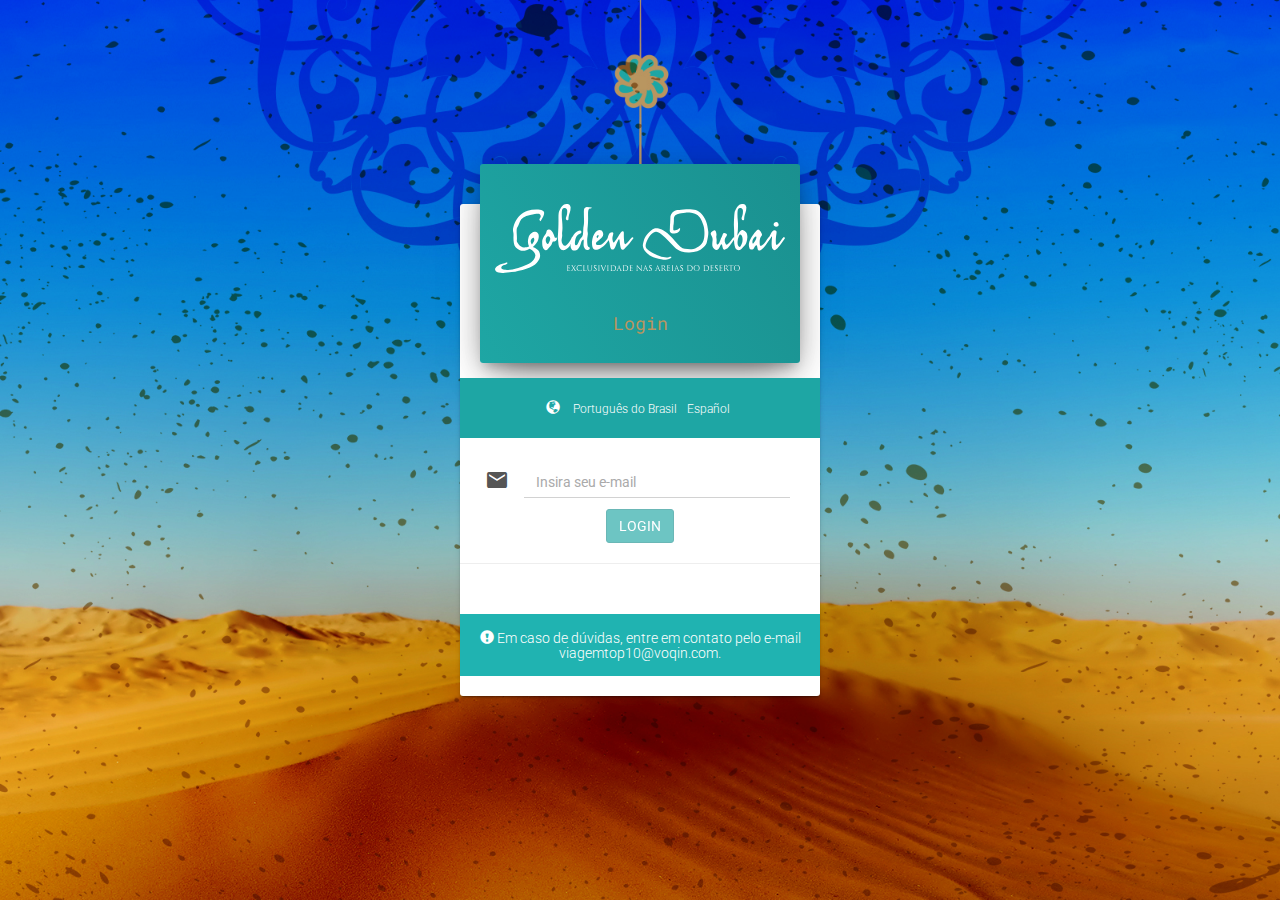
==== index.html @ 21d8f694 "Upload" ====
<!doctype html> <html ng-app="marcelinhaApp"> <head> <meta charset="utf-8"> <title ng-bind="appTitle"></title> <meta name="description" content=""> <meta name="viewport" content="width=device-width,initial-scale=1,shrink-to-fit=no"> <!-- Place favicon.ico and apple-touch-icon.png in the root directory --> <link rel="stylesheet" href="styles/vendor.151a0907.css"> <link rel="stylesheet" href="styles/main.64510a14.css"> </head> <body> <!--[if lte IE 8]>
      <p class="browsehappy">You are using an <strong>outdated</strong> browser. Please <a href="http://browsehappy.com/">upgrade your browser</a> to improve your experience.</p>
    <![endif]--> <ui-view></ui-view> <!-- Google Analytics: change UA-XXXXX-X to be your site's ID --> <script>!function (A, n, g, u, l, a, r) {
    A.GoogleAnalyticsObject = l, A[l] = A[l] || function () {
      (A[l].q = A[l].q || []).push(arguments)
    }, A[l].l = +new Date, a = n.createElement(g),
      r = n.getElementsByTagName(g)[0], a.src = u, r.parentNode.insertBefore(a, r)
    }(window, document, 'script', 'https://www.google-analytics.com/analytics.js', 'ga');

    ga('create', 'UA-XXXXX-X');
    ga('send', 'pageview');</script> <script src="scripts/vendor.73e0d579.js"></script> <script src="scripts/scripts.031e045a.js"></script> <!-- <script>
    if (location.hostname === "localhost" || location.hostname === "127.0.0.1") {
      alert('asdasd')
      document.write('<script src="https://' + (location.host || 'localhost').split(':')[0] + ':9000/livereload.js"></' + 'script>')
    }
  
  </script> --> </body> </html>
---- styles/vendor.151a0907.css ----
.sk-double-bounce,.sk-rotating-plane{width:40px;height:40px;margin:40px auto}@font-face{font-family:'Glyphicons Halflings';src:url(../fonts/glyphicons-halflings-regular.eot);src:url(../fonts/glyphicons-halflings-regular.eot?#iefix) format('embedded-opentype'),url(../fonts/glyphicons-halflings-regular.woff2) format('woff2'),url(../fonts/glyphicons-halflings-regular.woff) format('woff'),url(../fonts/glyphicons-halflings-regular.ttf) format('truetype'),url(../fonts/glyphicons-halflings-regular.svg#glyphicons_halflingsregular) format('svg')}.glyphicon{position:relative;top:1px;display:inline-block;font-family:'Glyphicons Halflings';font-style:normal;font-weight:400;line-height:1;-webkit-font-smoothing:antialiased;-moz-osx-font-smoothing:grayscale}.glyphicon-asterisk:before{content:"\002a"}.glyphicon-plus:before{content:"\002b"}.glyphicon-eur:before,.glyphicon-euro:before{content:"\20ac"}.glyphicon-minus:before{content:"\2212"}.glyphicon-cloud:before{content:"\2601"}.glyphicon-envelope:before{content:"\2709"}.glyphicon-pencil:before{content:"\270f"}.glyphicon-glass:before{content:"\e001"}.glyphicon-music:before{content:"\e002"}.glyphicon-search:before{content:"\e003"}.glyphicon-heart:before{content:"\e005"}.glyphicon-star:before{content:"\e006"}.glyphicon-star-empty:before{content:"\e007"}.glyphicon-user:before{content:"\e008"}.glyphicon-film:before{content:"\e009"}.glyphicon-th-large:before{content:"\e010"}.glyphicon-th:before{content:"\e011"}.glyphicon-th-list:before{content:"\e012"}.glyphicon-ok:before{content:"\e013"}.glyphicon-remove:before{content:"\e014"}.glyphicon-zoom-in:before{content:"\e015"}.glyphicon-zoom-out:before{content:"\e016"}.glyphicon-off:before{content:"\e017"}.glyphicon-signal:before{content:"\e018"}.glyphicon-cog:before{content:"\e019"}.glyphicon-trash:before{content:"\e020"}.glyphicon-home:before{content:"\e021"}.glyphicon-file:before{content:"\e022"}.glyphicon-time:before{content:"\e023"}.glyphicon-road:before{content:"\e024"}.glyphicon-download-alt:before{content:"\e025"}.glyphicon-download:before{content:"\e026"}.glyphicon-upload:before{content:"\e027"}.glyphicon-inbox:before{content:"\e028"}.glyphicon-play-circle:before{content:"\e029"}.glyphicon-repeat:before{content:"\e030"}.glyphicon-refresh:before{content:"\e031"}.glyphicon-list-alt:before{content:"\e032"}.glyphicon-lock:before{content:"\e033"}.glyphicon-flag:before{content:"\e034"}.glyphicon-headphones:before{content:"\e035"}.glyphicon-volume-off:before{content:"\e036"}.glyphicon-volume-down:before{content:"\e037"}.glyphicon-volume-up:before{content:"\e038"}.glyphicon-qrcode:before{content:"\e039"}.glyphicon-barcode:before{content:"\e040"}.glyphicon-tag:before{content:"\e041"}.glyphicon-tags:before{content:"\e042"}.glyphicon-book:before{content:"\e043"}.glyphicon-bookmark:before{content:"\e044"}.glyphicon-print:before{content:"\e045"}.glyphicon-camera:before{content:"\e046"}.glyphicon-font:before{content:"\e047"}.glyphicon-bold:before{content:"\e048"}.glyphicon-italic:before{content:"\e049"}.glyphicon-text-height:before{content:"\e050"}.glyphicon-text-width:before{content:"\e051"}.glyphicon-align-left:before{content:"\e052"}.glyphicon-align-center:before{content:"\e053"}.glyphicon-align-right:before{content:"\e054"}.glyphicon-align-justify:before{content:"\e055"}.glyphicon-list:before{content:"\e056"}.glyphicon-indent-left:before{content:"\e057"}.glyphicon-indent-right:before{content:"\e058"}.glyphicon-facetime-video:before{content:"\e059"}.glyphicon-picture:before{content:"\e060"}.glyphicon-map-marker:before{content:"\e062"}.glyphicon-adjust:before{content:"\e063"}.glyphicon-tint:before{content:"\e064"}.glyphicon-edit:before{content:"\e065"}.glyphicon-share:before{content:"\e066"}.glyphicon-check:before{content:"\e067"}.glyphicon-move:before{content:"\e068"}.glyphicon-step-backward:before{content:"\e069"}.glyphicon-fast-backward:before{content:"\e070"}.glyphicon-backward:before{content:"\e071"}.glyphicon-play:before{content:"\e072"}.glyphicon-pause:before{content:"\e073"}.glyphicon-stop:before{content:"\e074"}.glyphicon-forward:before{content:"\e075"}.glyphicon-fast-forward:before{content:"\e076"}.glyphicon-step-forward:before{content:"\e077"}.glyphicon-eject:before{content:"\e078"}.glyphicon-chevron-left:before{content:"\e079"}.glyphicon-chevron-right:before{content:"\e080"}.glyphicon-plus-sign:before{content:"\e081"}.glyphicon-minus-sign:before{content:"\e082"}.glyphicon-remove-sign:before{content:"\e083"}.glyphicon-ok-sign:before{content:"\e084"}.glyphicon-question-sign:before{content:"\e085"}.glyphicon-info-sign:before{content:"\e086"}.glyphicon-screenshot:before{content:"\e087"}.glyphicon-remove-circle:before{content:"\e088"}.glyphicon-ok-circle:before{content:"\e089"}.glyphicon-ban-circle:before{content:"\e090"}.glyphicon-arrow-left:before{content:"\e091"}.glyphicon-arrow-right:before{content:"\e092"}.glyphicon-arrow-up:before{content:"\e093"}.glyphicon-arrow-down:before{content:"\e094"}.glyphicon-share-alt:before{content:"\e095"}.glyphicon-resize-full:before{content:"\e096"}.glyphicon-resize-small:before{content:"\e097"}.glyphicon-exclamation-sign:before{content:"\e101"}.glyphicon-gift:before{content:"\e102"}.glyphicon-leaf:before{content:"\e103"}.glyphicon-fire:before{content:"\e104"}.glyphicon-eye-open:before{content:"\e105"}.glyphicon-eye-close:before{content:"\e106"}.glyphicon-warning-sign:before{content:"\e107"}.glyphicon-plane:before{content:"\e108"}.glyphicon-calendar:before{content:"\e109"}.glyphicon-random:before{content:"\e110"}.glyphicon-comment:before{content:"\e111"}.glyphicon-magnet:before{content:"\e112"}.glyphicon-chevron-up:before{content:"\e113"}.glyphicon-chevron-down:before{content:"\e114"}.glyphicon-retweet:before{content:"\e115"}.glyphicon-shopping-cart:before{content:"\e116"}.glyphicon-folder-close:before{content:"\e117"}.glyphicon-folder-open:before{content:"\e118"}.glyphicon-resize-vertical:before{content:"\e119"}.glyphicon-resize-horizontal:before{content:"\e120"}.glyphicon-hdd:before{content:"\e121"}.glyphicon-bullhorn:before{content:"\e122"}.glyphicon-bell:before{content:"\e123"}.glyphicon-certificate:before{content:"\e124"}.glyphicon-thumbs-up:before{content:"\e125"}.glyphicon-thumbs-down:before{content:"\e126"}.glyphicon-hand-right:before{content:"\e127"}.glyphicon-hand-left:before{content:"\e128"}.glyphicon-hand-up:before{content:"\e129"}.glyphicon-hand-down:before{content:"\e130"}.glyphicon-circle-arrow-right:before{content:"\e131"}.glyphicon-circle-arrow-left:before{content:"\e132"}.glyphicon-circle-arrow-up:before{content:"\e133"}.glyphicon-circle-arrow-down:before{content:"\e134"}.glyphicon-globe:before{content:"\e135"}.glyphicon-wrench:before{content:"\e136"}.glyphicon-tasks:before{content:"\e137"}.glyphicon-filter:before{content:"\e138"}.glyphicon-briefcase:before{content:"\e139"}.glyphicon-fullscreen:before{content:"\e140"}.glyphicon-dashboard:before{content:"\e141"}.glyphicon-paperclip:before{content:"\e142"}.glyphicon-heart-empty:before{content:"\e143"}.glyphicon-link:before{content:"\e144"}.glyphicon-phone:before{content:"\e145"}.glyphicon-pushpin:before{content:"\e146"}.glyphicon-usd:before{content:"\e148"}.glyphicon-gbp:before{content:"\e149"}.glyphicon-sort:before{content:"\e150"}.glyphicon-sort-by-alphabet:before{content:"\e151"}.glyphicon-sort-by-alphabet-alt:before{content:"\e152"}.glyphicon-sort-by-order:before{content:"\e153"}.glyphicon-sort-by-order-alt:before{content:"\e154"}.glyphicon-sort-by-attributes:before{content:"\e155"}.glyphicon-sort-by-attributes-alt:before{content:"\e156"}.glyphicon-unchecked:before{content:"\e157"}.glyphicon-expand:before{content:"\e158"}.glyphicon-collapse-down:before{content:"\e159"}.glyphicon-collapse-up:before{content:"\e160"}.glyphicon-log-in:before{content:"\e161"}.glyphicon-flash:before{content:"\e162"}.glyphicon-log-out:before{content:"\e163"}.glyphicon-new-window:before{content:"\e164"}.glyphicon-record:before{content:"\e165"}.glyphicon-save:before{content:"\e166"}.glyphicon-open:before{content:"\e167"}.glyphicon-saved:before{content:"\e168"}.glyphicon-import:before{content:"\e169"}.glyphicon-export:before{content:"\e170"}.glyphicon-send:before{content:"\e171"}.glyphicon-floppy-disk:before{content:"\e172"}.glyphicon-floppy-saved:before{content:"\e173"}.glyphicon-floppy-remove:before{content:"\e174"}.glyphicon-floppy-save:before{content:"\e175"}.glyphicon-floppy-open:before{content:"\e176"}.glyphicon-credit-card:before{content:"\e177"}.glyphicon-transfer:before{content:"\e178"}.glyphicon-cutlery:before{content:"\e179"}.glyphicon-header:before{content:"\e180"}.glyphicon-compressed:before{content:"\e181"}.glyphicon-earphone:before{content:"\e182"}.glyphicon-phone-alt:before{content:"\e183"}.glyphicon-tower:before{content:"\e184"}.glyphicon-stats:before{content:"\e185"}.glyphicon-sd-video:before{content:"\e186"}.glyphicon-hd-video:before{content:"\e187"}.glyphicon-subtitles:before{content:"\e188"}.glyphicon-sound-stereo:before{content:"\e189"}.glyphicon-sound-dolby:before{content:"\e190"}.glyphicon-sound-5-1:before{content:"\e191"}.glyphicon-sound-6-1:before{content:"\e192"}.glyphicon-sound-7-1:before{content:"\e193"}.glyphicon-copyright-mark:before{content:"\e194"}.glyphicon-registration-mark:before{content:"\e195"}.glyphicon-cloud-download:before{content:"\e197"}.glyphicon-cloud-upload:before{content:"\e198"}.glyphicon-tree-conifer:before{content:"\e199"}.glyphicon-tree-deciduous:before{content:"\e200"}.glyphicon-cd:before{content:"\e201"}.glyphicon-save-file:before{content:"\e202"}.glyphicon-open-file:before{content:"\e203"}.glyphicon-level-up:before{content:"\e204"}.glyphicon-copy:before{content:"\e205"}.glyphicon-paste:before{content:"\e206"}.glyphicon-alert:before{content:"\e209"}.glyphicon-equalizer:before{content:"\e210"}.glyphicon-king:before{content:"\e211"}.glyphicon-queen:before{content:"\e212"}.glyphicon-pawn:before{content:"\e213"}.glyphicon-bishop:before{content:"\e214"}.glyphicon-knight:before{content:"\e215"}.glyphicon-baby-formula:before{content:"\e216"}.glyphicon-tent:before{content:"\26fa"}.glyphicon-blackboard:before{content:"\e218"}.glyphicon-bed:before{content:"\e219"}.glyphicon-apple:before{content:"\f8ff"}.glyphicon-erase:before{content:"\e221"}.glyphicon-hourglass:before{content:"\231b"}.glyphicon-lamp:before{content:"\e223"}.glyphicon-duplicate:before{content:"\e224"}.glyphicon-piggy-bank:before{content:"\e225"}.glyphicon-scissors:before{content:"\e226"}.glyphicon-bitcoin:before,.glyphicon-btc:before,.glyphicon-xbt:before{content:"\e227"}.glyphicon-jpy:before,.glyphicon-yen:before{content:"\00a5"}.glyphicon-rub:before,.glyphicon-ruble:before{content:"\20bd"}.glyphicon-scale:before{content:"\e230"}.glyphicon-ice-lolly:before{content:"\e231"}.glyphicon-ice-lolly-tasted:before{content:"\e232"}.glyphicon-education:before{content:"\e233"}.glyphicon-option-horizontal:before{content:"\e234"}.glyphicon-option-vertical:before{content:"\e235"}.glyphicon-menu-hamburger:before{content:"\e236"}.glyphicon-modal-window:before{content:"\e237"}.glyphicon-oil:before{content:"\e238"}.glyphicon-grain:before{content:"\e239"}.glyphicon-sunglasses:before{content:"\e240"}.glyphicon-text-size:before{content:"\e241"}.glyphicon-text-color:before{content:"\e242"}.glyphicon-text-background:before{content:"\e243"}.glyphicon-object-align-top:before{content:"\e244"}.glyphicon-object-align-bottom:before{content:"\e245"}.glyphicon-object-align-horizontal:before{content:"\e246"}.glyphicon-object-align-left:before{content:"\e247"}.glyphicon-object-align-vertical:before{content:"\e248"}.glyphicon-object-align-right:before{content:"\e249"}.glyphicon-triangle-right:before{content:"\e250"}.glyphicon-triangle-left:before{content:"\e251"}.glyphicon-triangle-bottom:before{content:"\e252"}.glyphicon-triangle-top:before{content:"\e253"}.glyphicon-console:before{content:"\e254"}.glyphicon-superscript:before{content:"\e255"}.glyphicon-subscript:before{content:"\e256"}.glyphicon-menu-left:before{content:"\e257"}.glyphicon-menu-right:before{content:"\e258"}.glyphicon-menu-down:before{content:"\e259"}.glyphicon-menu-up:before{content:"\e260"}.sk-rotating-plane{background-color:#333;-webkit-animation:sk-rotatePlane 1.2s infinite ease-in-out;animation:sk-rotatePlane 1.2s infinite ease-in-out}@-webkit-keyframes sk-rotatePlane{0%{-webkit-transform:perspective(120px) rotateX(0) rotateY(0);transform:perspective(120px) rotateX(0) rotateY(0)}50%{-webkit-transform:perspective(120px) rotateX(-180.1deg) rotateY(0);transform:perspective(120px) rotateX(-180.1deg) rotateY(0)}100%{-webkit-transform:perspective(120px) rotateX(-180deg) rotateY(-179.9deg);transform:perspective(120px) rotateX(-180deg) rotateY(-179.9deg)}}@keyframes sk-rotatePlane{0%{-webkit-transform:perspective(120px) rotateX(0) rotateY(0);transform:perspective(120px) rotateX(0) rotateY(0)}50%{-webkit-transform:perspective(120px) rotateX(-180.1deg) rotateY(0);transform:perspective(120px) rotateX(-180.1deg) rotateY(0)}100%{-webkit-transform:perspective(120px) rotateX(-180deg) rotateY(-179.9deg);transform:perspective(120px) rotateX(-180deg) rotateY(-179.9deg)}}.sk-double-bounce{position:relative}.sk-double-bounce .sk-child{width:100%;height:100%;border-radius:50%;background-color:#333;opacity:.6;position:absolute;top:0;left:0;-webkit-animation:sk-doubleBounce 2s infinite ease-in-out;animation:sk-doubleBounce 2s infinite ease-in-out}.sk-chasing-dots .sk-child,.sk-spinner-pulse,.sk-three-bounce .sk-child{background-color:#333;border-radius:100%}.sk-double-bounce .sk-double-bounce2{-webkit-animation-delay:-1s;animation-delay:-1s}@-webkit-keyframes sk-doubleBounce{0%,100%{-webkit-transform:scale(0);transform:scale(0)}50%{-webkit-transform:scale(1);transform:scale(1)}}@keyframes sk-doubleBounce{0%,100%{-webkit-transform:scale(0);transform:scale(0)}50%{-webkit-transform:scale(1);transform:scale(1)}}.sk-wave{margin:40px auto;width:50px;height:40px;text-align:center;font-size:10px}.sk-wave .sk-rect{background-color:#333;height:100%;width:6px;display:inline-block;-webkit-animation:sk-waveStretchDelay 1.2s infinite ease-in-out;animation:sk-waveStretchDelay 1.2s infinite ease-in-out}.sk-wave .sk-rect1{-webkit-animation-delay:-1.2s;animation-delay:-1.2s}.sk-wave .sk-rect2{-webkit-animation-delay:-1.1s;animation-delay:-1.1s}.sk-wave .sk-rect3{-webkit-animation-delay:-1s;animation-delay:-1s}.sk-wave .sk-rect4{-webkit-animation-delay:-.9s;animation-delay:-.9s}.sk-wave .sk-rect5{-webkit-animation-delay:-.8s;animation-delay:-.8s}@-webkit-keyframes sk-waveStretchDelay{0%,100%,40%{-webkit-transform:scaleY(.4);transform:scaleY(.4)}20%{-webkit-transform:scaleY(1);transform:scaleY(1)}}@keyframes sk-waveStretchDelay{0%,100%,40%{-webkit-transform:scaleY(.4);transform:scaleY(.4)}20%{-webkit-transform:scaleY(1);transform:scaleY(1)}}.sk-wandering-cubes{margin:40px auto;width:40px;height:40px;position:relative}.sk-wandering-cubes .sk-cube{background-color:#333;width:10px;height:10px;position:absolute;top:0;left:0;-webkit-animation:sk-wanderingCube 1.8s ease-in-out -1.8s infinite both;animation:sk-wanderingCube 1.8s ease-in-out -1.8s infinite both}.sk-chasing-dots,.sk-spinner-pulse{width:40px;height:40px;margin:40px auto}.sk-wandering-cubes .sk-cube2{-webkit-animation-delay:-.9s;animation-delay:-.9s}@-webkit-keyframes sk-wanderingCube{0%{-webkit-transform:rotate(0);transform:rotate(0)}25%{-webkit-transform:translateX(30px) rotate(-90deg) scale(.5);transform:translateX(30px) rotate(-90deg) scale(.5)}50%{-webkit-transform:translateX(30px) translateY(30px) rotate(-179deg);transform:translateX(30px) translateY(30px) rotate(-179deg)}50.1%{-webkit-transform:translateX(30px) translateY(30px) rotate(-180deg);transform:translateX(30px) translateY(30px) rotate(-180deg)}75%{-webkit-transform:translateX(0) translateY(30px) rotate(-270deg) scale(.5);transform:translateX(0) translateY(30px) rotate(-270deg) scale(.5)}100%{-webkit-transform:rotate(-360deg);transform:rotate(-360deg)}}@keyframes sk-wanderingCube{0%{-webkit-transform:rotate(0);transform:rotate(0)}25%{-webkit-transform:translateX(30px) rotate(-90deg) scale(.5);transform:translateX(30px) rotate(-90deg) scale(.5)}50%{-webkit-transform:translateX(30px) translateY(30px) rotate(-179deg);transform:translateX(30px) translateY(30px) rotate(-179deg)}50.1%{-webkit-transform:translateX(30px) translateY(30px) rotate(-180deg);transform:translateX(30px) translateY(30px) rotate(-180deg)}75%{-webkit-transform:translateX(0) translateY(30px) rotate(-270deg) scale(.5);transform:translateX(0) translateY(30px) rotate(-270deg) scale(.5)}100%{-webkit-transform:rotate(-360deg);transform:rotate(-360deg)}}.sk-spinner-pulse{-webkit-animation:sk-pulseScaleOut 1s infinite ease-in-out;animation:sk-pulseScaleOut 1s infinite ease-in-out}@-webkit-keyframes sk-pulseScaleOut{0%{-webkit-transform:scale(0);transform:scale(0)}100%{-webkit-transform:scale(1);transform:scale(1);opacity:0}}@keyframes sk-pulseScaleOut{0%{-webkit-transform:scale(0);transform:scale(0)}100%{-webkit-transform:scale(1);transform:scale(1);opacity:0}}.sk-chasing-dots{position:relative;text-align:center;-webkit-animation:sk-chasingDotsRotate 2s infinite linear;animation:sk-chasingDotsRotate 2s infinite linear}.sk-chasing-dots .sk-child{width:60%;height:60%;display:inline-block;position:absolute;top:0;-webkit-animation:sk-chasingDotsBounce 2s infinite ease-in-out;animation:sk-chasingDotsBounce 2s infinite ease-in-out}.sk-chasing-dots .sk-dot2{top:auto;bottom:0;-webkit-animation-delay:-1s;animation-delay:-1s}@-webkit-keyframes sk-chasingDotsRotate{100%{-webkit-transform:rotate(360deg);transform:rotate(360deg)}}@keyframes sk-chasingDotsRotate{100%{-webkit-transform:rotate(360deg);transform:rotate(360deg)}}@-webkit-keyframes sk-chasingDotsBounce{0%,100%{-webkit-transform:scale(0);transform:scale(0)}50%{-webkit-transform:scale(1);transform:scale(1)}}@keyframes sk-chasingDotsBounce{0%,100%{-webkit-transform:scale(0);transform:scale(0)}50%{-webkit-transform:scale(1);transform:scale(1)}}.sk-three-bounce{margin:40px auto;width:80px;text-align:center}.sk-three-bounce .sk-child{width:20px;height:20px;display:inline-block;-webkit-animation:sk-three-bounce 1.4s ease-in-out 0s infinite both;animation:sk-three-bounce 1.4s ease-in-out 0s infinite both}.sk-circle .sk-child:before,.sk-fading-circle .sk-circle:before{display:block;border-radius:100%;content:'';background-color:#333}.sk-three-bounce .sk-bounce1{-webkit-animation-delay:-.32s;animation-delay:-.32s}.sk-three-bounce .sk-bounce2{-webkit-animation-delay:-.16s;animation-delay:-.16s}@-webkit-keyframes sk-three-bounce{0%,100%,80%{-webkit-transform:scale(0);transform:scale(0)}40%{-webkit-transform:scale(1);transform:scale(1)}}@keyframes sk-three-bounce{0%,100%,80%{-webkit-transform:scale(0);transform:scale(0)}40%{-webkit-transform:scale(1);transform:scale(1)}}.sk-circle{margin:40px auto;width:40px;height:40px;position:relative}.sk-circle .sk-child{width:100%;height:100%;position:absolute;left:0;top:0}.sk-circle .sk-child:before{margin:0 auto;width:15%;height:15%;-webkit-animation:sk-circleBounceDelay 1.2s infinite ease-in-out both;animation:sk-circleBounceDelay 1.2s infinite ease-in-out both}.sk-circle .sk-circle2{-webkit-transform:rotate(30deg);-ms-transform:rotate(30deg);transform:rotate(30deg)}.sk-circle .sk-circle3{-webkit-transform:rotate(60deg);-ms-transform:rotate(60deg);transform:rotate(60deg)}.sk-circle .sk-circle4{-webkit-transform:rotate(90deg);-ms-transform:rotate(90deg);transform:rotate(90deg)}.sk-circle .sk-circle5{-webkit-transform:rotate(120deg);-ms-transform:rotate(120deg);transform:rotate(120deg)}.sk-circle .sk-circle6{-webkit-transform:rotate(150deg);-ms-transform:rotate(150deg);transform:rotate(150deg)}.sk-circle .sk-circle7{-webkit-transform:rotate(180deg);-ms-transform:rotate(180deg);transform:rotate(180deg)}.sk-circle .sk-circle8{-webkit-transform:rotate(210deg);-ms-transform:rotate(210deg);transform:rotate(210deg)}.sk-circle .sk-circle9{-webkit-transform:rotate(240deg);-ms-transform:rotate(240deg);transform:rotate(240deg)}.sk-circle .sk-circle10{-webkit-transform:rotate(270deg);-ms-transform:rotate(270deg);transform:rotate(270deg)}.sk-circle .sk-circle11{-webkit-transform:rotate(300deg);-ms-transform:rotate(300deg);transform:rotate(300deg)}.sk-circle .sk-circle12{-webkit-transform:rotate(330deg);-ms-transform:rotate(330deg);transform:rotate(330deg)}.sk-circle .sk-circle2:before{-webkit-animation-delay:-1.1s;animation-delay:-1.1s}.sk-circle .sk-circle3:before{-webkit-animation-delay:-1s;animation-delay:-1s}.sk-circle .sk-circle4:before{-webkit-animation-delay:-.9s;animation-delay:-.9s}.sk-circle .sk-circle5:before{-webkit-animation-delay:-.8s;animation-delay:-.8s}.sk-circle .sk-circle6:before{-webkit-animation-delay:-.7s;animation-delay:-.7s}.sk-circle .sk-circle7:before{-webkit-animation-delay:-.6s;animation-delay:-.6s}.sk-circle .sk-circle8:before{-webkit-animation-delay:-.5s;animation-delay:-.5s}.sk-circle .sk-circle9:before{-webkit-animation-delay:-.4s;animation-delay:-.4s}.sk-circle .sk-circle10:before{-webkit-animation-delay:-.3s;animation-delay:-.3s}.sk-circle .sk-circle11:before{-webkit-animation-delay:-.2s;animation-delay:-.2s}.sk-circle .sk-circle12:before{-webkit-animation-delay:-.1s;animation-delay:-.1s}@-webkit-keyframes sk-circleBounceDelay{0%,100%,80%{-webkit-transform:scale(0);transform:scale(0)}40%{-webkit-transform:scale(1);transform:scale(1)}}@keyframes sk-circleBounceDelay{0%,100%,80%{-webkit-transform:scale(0);transform:scale(0)}40%{-webkit-transform:scale(1);transform:scale(1)}}.sk-cube-grid{width:40px;height:40px;margin:40px auto}.sk-cube-grid .sk-cube{width:33.33%;height:33.33%;background-color:#333;float:left;-webkit-animation:sk-cubeGridScaleDelay 1.3s infinite ease-in-out;animation:sk-cubeGridScaleDelay 1.3s infinite ease-in-out}.sk-cube-grid .sk-cube1{-webkit-animation-delay:.2s;animation-delay:.2s}.sk-cube-grid .sk-cube2{-webkit-animation-delay:.3s;animation-delay:.3s}.sk-cube-grid .sk-cube3{-webkit-animation-delay:.4s;animation-delay:.4s}.sk-cube-grid .sk-cube4{-webkit-animation-delay:.1s;animation-delay:.1s}.sk-cube-grid .sk-cube5{-webkit-animation-delay:.2s;animation-delay:.2s}.sk-cube-grid .sk-cube6{-webkit-animation-delay:.3s;animation-delay:.3s}.sk-cube-grid .sk-cube7{-webkit-animation-delay:0ms;animation-delay:0ms}.sk-cube-grid .sk-cube8{-webkit-animation-delay:.1s;animation-delay:.1s}.sk-cube-grid .sk-cube9{-webkit-animation-delay:.2s;animation-delay:.2s}@-webkit-keyframes sk-cubeGridScaleDelay{0%,100%,70%{-webkit-transform:scale3D(1,1,1);transform:scale3D(1,1,1)}35%{-webkit-transform:scale3D(0,0,1);transform:scale3D(0,0,1)}}@keyframes sk-cubeGridScaleDelay{0%,100%,70%{-webkit-transform:scale3D(1,1,1);transform:scale3D(1,1,1)}35%{-webkit-transform:scale3D(0,0,1);transform:scale3D(0,0,1)}}.sk-fading-circle{margin:40px auto;width:40px;height:40px;position:relative}.sk-fading-circle .sk-circle{width:100%;height:100%;position:absolute;left:0;top:0}.sk-fading-circle .sk-circle:before{margin:0 auto;width:15%;height:15%;-webkit-animation:sk-circleFadeDelay 1.2s infinite ease-in-out both;animation:sk-circleFadeDelay 1.2s infinite ease-in-out both}.sk-fading-circle .sk-circle2{-webkit-transform:rotate(30deg);-ms-transform:rotate(30deg);transform:rotate(30deg)}.sk-fading-circle .sk-circle3{-webkit-transform:rotate(60deg);-ms-transform:rotate(60deg);transform:rotate(60deg)}.sk-fading-circle .sk-circle4{-webkit-transform:rotate(90deg);-ms-transform:rotate(90deg);transform:rotate(90deg)}.sk-fading-circle .sk-circle5{-webkit-transform:rotate(120deg);-ms-transform:rotate(120deg);transform:rotate(120deg)}.sk-fading-circle .sk-circle6{-webkit-transform:rotate(150deg);-ms-transform:rotate(150deg);transform:rotate(150deg)}.sk-fading-circle .sk-circle7{-webkit-transform:rotate(180deg);-ms-transform:rotate(180deg);transform:rotate(180deg)}.sk-fading-circle .sk-circle8{-webkit-transform:rotate(210deg);-ms-transform:rotate(210deg);transform:rotate(210deg)}.sk-fading-circle .sk-circle9{-webkit-transform:rotate(240deg);-ms-transform:rotate(240deg);transform:rotate(240deg)}.sk-fading-circle .sk-circle10{-webkit-transform:rotate(270deg);-ms-transform:rotate(270deg);transform:rotate(270deg)}.sk-fading-circle .sk-circle11{-webkit-transform:rotate(300deg);-ms-transform:rotate(300deg);transform:rotate(300deg)}.sk-fading-circle .sk-circle12{-webkit-transform:rotate(330deg);-ms-transform:rotate(330deg);transform:rotate(330deg)}.sk-fading-circle .sk-circle2:before{-webkit-animation-delay:-1.1s;animation-delay:-1.1s}.sk-fading-circle .sk-circle3:before{-webkit-animation-delay:-1s;animation-delay:-1s}.sk-fading-circle .sk-circle4:before{-webkit-animation-delay:-.9s;animation-delay:-.9s}.sk-fading-circle .sk-circle5:before{-webkit-animation-delay:-.8s;animation-delay:-.8s}.sk-fading-circle .sk-circle6:before{-webkit-animation-delay:-.7s;animation-delay:-.7s}.sk-fading-circle .sk-circle7:before{-webkit-animation-delay:-.6s;animation-delay:-.6s}.sk-fading-circle .sk-circle8:before{-webkit-animation-delay:-.5s;animation-delay:-.5s}.sk-fading-circle .sk-circle9:before{-webkit-animation-delay:-.4s;animation-delay:-.4s}.sk-fading-circle .sk-circle10:before{-webkit-animation-delay:-.3s;animation-delay:-.3s}.sk-fading-circle .sk-circle11:before{-webkit-animation-delay:-.2s;animation-delay:-.2s}.sk-fading-circle .sk-circle12:before{-webkit-animation-delay:-.1s;animation-delay:-.1s}@-webkit-keyframes sk-circleFadeDelay{0%,100%,39%{opacity:0}40%{opacity:1}}@keyframes sk-circleFadeDelay{0%,100%,39%{opacity:0}40%{opacity:1}}.sk-folding-cube{margin:40px auto;width:40px;height:40px;position:relative;-webkit-transform:rotateZ(45deg);transform:rotateZ(45deg)}.sk-folding-cube .sk-cube{float:left;width:50%;height:50%;position:relative;-webkit-transform:scale(1.1);-ms-transform:scale(1.1);transform:scale(1.1)}.sk-folding-cube .sk-cube:before{content:'';position:absolute;top:0;left:0;width:100%;height:100%;background-color:#333;-webkit-animation:sk-foldCubeAngle 2.4s infinite linear both;animation:sk-foldCubeAngle 2.4s infinite linear both;-webkit-transform-origin:100% 100%;-ms-transform-origin:100% 100%;transform-origin:100% 100%}.sk-folding-cube .sk-cube2{-webkit-transform:scale(1.1) rotateZ(90deg);transform:scale(1.1) rotateZ(90deg)}.sk-folding-cube .sk-cube3{-webkit-transform:scale(1.1) rotateZ(180deg);transform:scale(1.1) rotateZ(180deg)}.sk-folding-cube .sk-cube4{-webkit-transform:scale(1.1) rotateZ(270deg);transform:scale(1.1) rotateZ(270deg)}.sk-folding-cube .sk-cube2:before{-webkit-animation-delay:.3s;animation-delay:.3s}.sk-folding-cube .sk-cube3:before{-webkit-animation-delay:.6s;animation-delay:.6s}.sk-folding-cube .sk-cube4:before{-webkit-animation-delay:.9s;animation-delay:.9s}@-webkit-keyframes sk-foldCubeAngle{0%,10%{-webkit-transform:perspective(140px) rotateX(-180deg);transform:perspective(140px) rotateX(-180deg);opacity:0}25%,75%{-webkit-transform:perspective(140px) rotateX(0);transform:perspective(140px) rotateX(0);opacity:1}100%,90%{-webkit-transform:perspective(140px) rotateY(180deg);transform:perspective(140px) rotateY(180deg);opacity:0}}@keyframes sk-foldCubeAngle{0%,10%{-webkit-transform:perspective(140px) rotateX(-180deg);transform:perspective(140px) rotateX(-180deg);opacity:0}25%,75%{-webkit-transform:perspective(140px) rotateX(0);transform:perspective(140px) rotateX(0);opacity:1}100%,90%{-webkit-transform:perspective(140px) rotateY(180deg);transform:perspective(140px) rotateY(180deg);opacity:0}}/*! lightslider - v1.1.3 - 2015-04-14
* https://github.com/sachinchoolur/lightslider
* Copyright (c) 2015 Sachin N; Licensed MIT */.lSSlideWrapper,.lSSlideWrapper .lSFade{position:relative}.lSSlideWrapper .lSSlide,.lSSlideWrapper.usingCss .lSFade>*{-webkit-transition-timing-function:inherit!important;transition-timing-function:inherit!important;-webkit-transition-duration:inherit!important;transition-duration:inherit!important}.lSSlideOuter,.lSSlideOuter .lSPager.lSGallery{-khtml-user-select:none;-moz-user-select:none;-ms-user-select:none;-webkit-touch-callout:none;-webkit-user-select:none;user-select:none;overflow:hidden}.lSSlideOuter .lSPager.lSGallery:after,.lSSlideWrapper>.lightSlider:after{clear:both}.lightSlider:after,.lightSlider:before{content:" ";display:table}.lightSlider{overflow:hidden;margin:0}.lSSlideWrapper{max-width:100%;overflow:hidden}.lSSlideWrapper .lSSlide{-webkit-transform:translate(0,0);-ms-transform:translate(0,0);transform:translate(0,0);-webkit-transition:all 1s;-webkit-transition-property:-webkit-transform,height;-moz-transition-property:-moz-transform,height;transition-property:transform,height}.lSSlideWrapper .lSFade>*{position:absolute!important;top:0;left:0;z-index:9;margin-right:0;width:100%}.lSSlideWrapper.usingCss .lSFade>*{opacity:0;-webkit-transition-delay:0s;transition-delay:0s;-webkit-transition-property:opacity;transition-property:opacity}.lSSlideWrapper .lSFade>.active{z-index:10}.lSSlideWrapper.usingCss .lSFade>.active{opacity:1}.lSSlideOuter .lSPager.lSpg{margin:10px 0 0;padding:0;text-align:center}.lSSlideOuter .lSPager.lSpg>li{cursor:pointer;display:inline-block;padding:0 5px}.lSSlideOuter .lSPager.lSpg>li a{background-color:#222;border-radius:30px;display:inline-block;height:8px;overflow:hidden;text-indent:-999em;width:8px;position:relative;z-index:99;-webkit-transition:all .5s linear 0s;transition:all .5s linear 0s}.lSSlideOuter .lSPager.lSpg>li.active a,.lSSlideOuter .lSPager.lSpg>li:hover a{background-color:#428bca}.lSSlideOuter .media{opacity:.8}.lSSlideOuter .media.active{opacity:1}.lSSlideOuter .lSPager.lSGallery{list-style:none;padding-left:0;margin:0;transform:translate3d(0,0,0);-moz-transform:translate3d(0,0,0);-ms-transform:translate3d(0,0,0);-webkit-transform:translate3d(0,0,0);-o-transform:translate3d(0,0,0);-webkit-transition-property:-webkit-transform;-moz-transition-property:-moz-transform}.lSSlideOuter .lSPager.lSGallery li{overflow:hidden;-webkit-transition:border-radius .12s linear 0s .35s linear 0s;transition:border-radius .12s linear 0s .35s linear 0s}.lSSlideOuter .lSPager.lSGallery li.active,.lSSlideOuter .lSPager.lSGallery li:hover{border-radius:5px}.lSSlideOuter .lSPager.lSGallery img{display:block;height:auto;max-width:100%}.lSSlideOuter .lSPager.lSGallery:after,.lSSlideOuter .lSPager.lSGallery:before{content:" ";display:table}.lSAction>a{width:32px;display:block;top:50%;height:32px;background-image:url(../img/controls.png);cursor:pointer;position:absolute;z-index:99;margin-top:-16px;opacity:.5;-webkit-transition:opacity .35s linear 0s;transition:opacity .35s linear 0s}.lSAction>a:hover{opacity:1}.lSAction>.lSPrev{background-position:0 0;left:10px}.lSAction>.lSNext{background-position:-32px 0;right:10px}.lSAction>a.disabled{pointer-events:none}.cS-hidden{height:1px;opacity:0;filter:alpha(opacity=0);overflow:hidden}.lSSlideOuter.vertical{position:relative}.lSSlideOuter.vertical.noPager{padding-right:0!important}.lSSlideOuter.vertical .lSGallery{position:absolute!important;right:0;top:0}.lSSlideOuter.vertical .lightSlider>*{width:100%!important;max-width:none!important}.lSSlideOuter.vertical .lSAction>a{left:50%;margin-left:-14px;margin-top:0}.lSSlideOuter.vertical .lSAction>.lSNext{background-position:31px -31px;bottom:10px;top:auto}.lSSlideOuter.vertical .lSAction>.lSPrev{background-position:0 -31px;bottom:auto;top:10px}.lSSlideOuter.lSrtl{direction:rtl}.lSSlideOuter .lSPager,.lSSlideOuter .lightSlider{padding-left:0;list-style:none}.lSSlideOuter.lSrtl .lSPager,.lSSlideOuter.lSrtl .lightSlider{padding-right:0}.lSSlideOuter .lSGallery li,.lSSlideOuter .lightSlider>*{float:left}.lSSlideOuter.lSrtl .lSGallery li,.lSSlideOuter.lSrtl .lightSlider>*{float:right!important}@-webkit-keyframes rightEnd{0%,100%{left:0}50%{left:-15px}}@keyframes rightEnd{0%,100%{left:0}50%{left:-15px}}@-webkit-keyframes topEnd{0%,100%{top:0}50%{top:-15px}}@keyframes topEnd{0%,100%{top:0}50%{top:-15px}}@-webkit-keyframes leftEnd{0%,100%{left:0}50%{left:15px}}@keyframes leftEnd{0%,100%{left:0}50%{left:15px}}@-webkit-keyframes bottomEnd{0%,100%{bottom:0}50%{bottom:-15px}}@keyframes bottomEnd{0%,100%{bottom:0}50%{bottom:-15px}}.lSSlideOuter .rightEnd{-webkit-animation:rightEnd .3s;animation:rightEnd .3s;position:relative}.lSSlideOuter .leftEnd{-webkit-animation:leftEnd .3s;animation:leftEnd .3s;position:relative}.lSSlideOuter.vertical .rightEnd{-webkit-animation:topEnd .3s;animation:topEnd .3s;position:relative}.lSSlideOuter.vertical .leftEnd{-webkit-animation:bottomEnd .3s;animation:bottomEnd .3s;position:relative}.lSSlideOuter.lSrtl .rightEnd{-webkit-animation:leftEnd .3s;animation:leftEnd .3s;position:relative}.lSSlideOuter.lSrtl .leftEnd{-webkit-animation:rightEnd .3s;animation:rightEnd .3s;position:relative}.lightSlider.lsGrab>*{cursor:-webkit-grab;cursor:-moz-grab;cursor:-o-grab;cursor:-ms-grab;cursor:grab}.lightSlider.lsGrabbing>*{cursor:move;cursor:-webkit-grabbing;cursor:-moz-grabbing;cursor:-o-grabbing;cursor:-ms-grabbing;cursor:grabbing}
---- styles/main.64510a14.css ----
@charset "UTF-8";@import url(https://fonts.googleapis.com/css?family=Cabin|Material+Icons);/*! =========================================================
 *
 * Material Kit Free - V1.1.0
 *
 * =========================================================
 *
 *
 *                       _oo0oo_
 *                      o8888888o
 *                      88" . "88
 *                      (| -_- |)
 *                      0\  =  /0
 *                    ___/`---'\___
 *                  .' \|     |// '.
 *                 / \|||  :  |||// \
 *                / _||||| -:- |||||- \
 *               |   | \\  -  /// |   |
 *               | \_|  ''\---/''  |_/ |
 *               \  .-\__  '-'  ___/-. /
 *             ___'. .'  /--.--\  `. .'___
 *          ."" '<  `.___\_<|>_/___.' >' "".
 *         | | :  `- \`.;`\ _ /`;.`/ - ` : | |
 *         \  \ `_.   \_ __\ /__ _/   .-` /  /
 *     =====`-.____`.___ \_____/___.-`___.-'=====
 *                       `=---='
 *
 *     ~~~~~~~~~~~~~~~~~~~~~~~~~~~~~~~~~~~~~~~~~~~
 *
 *               Buddha Bless:  "No Bugs"
 *
 * ========================================================= */@import url(https://fonts.googleapis.com/css?family=Roboto+Mono);@import url(https://fonts.googleapis.com/css?family=Roboto);footer ul li a,footer ul li a:hover{text-decoration:none}.btn:active,.btn:active:focus,.btn:focus,.navbar .navbar-nav>li>a.btn:active,.navbar .navbar-nav>li>a.btn:active:focus,.navbar .navbar-nav>li>a.btn:focus,:focus{outline:0}.btn .material-icons,.checkbox .checkbox-material,.togglebutton,a .material-icons,a:focus .material-icons,a:hover .material-icons,img{vertical-align:middle}.fa,.glyphicon{-moz-osx-font-smoothing:grayscale}.navbar-fixed-bottom .navbar-collapse,.navbar-fixed-top .navbar-collapse,.pre-scrollable{max-height:340px}body.inverse{background:#333}body.inverse,body.inverse .form-control{color:#fff}body.inverse .card,body.inverse .card .form-control,body.inverse .modal,body.inverse .modal .form-control,body.inverse .panel-default,body.inverse .panel-default .form-control{background-color:initial;color:initial}.life-of-material-kit{background:#FFF}.h1,.h2,.h3,.h4,body,h1,h2,h3,h4,h5,h6{font-family:Roboto,Helvetica,Arial,sans-serif;font-weight:300;line-height:1.5em}.animation-transition-general,.carousel .carousel-indicators li{transition:all .3s linear}.animation-transition-slow{transition:all 370ms linear}.animation-transition-fast,.navbar{transition:all 150ms ease 0s}.form-horizontal label{text-align:right}.form-horizontal label.control-label{margin:0}.btn,.navbar .navbar-nav>li>a.btn{border:none;border-radius:3px;position:relative;padding:12px 30px;margin:10px 1px;font-size:12px;font-weight:400;text-transform:uppercase;letter-spacing:0;will-change:box-shadow,transform;transition:box-shadow .2s cubic-bezier(.4,0,1,1),background-color .2s cubic-bezier(.4,0,.2,1)}.btn::-moz-focus-inner,.navbar .navbar-nav>li>a.btn::-moz-focus-inner{border:0}.btn,.btn.btn-default,.navbar .navbar-nav>li>a.btn,.navbar .navbar-nav>li>a.btn.btn-default{box-shadow:0 2px 2px 0 rgba(153,153,153,.14),0 3px 1px -2px rgba(153,153,153,.2),0 1px 5px 0 rgba(153,153,153,.12)}.btn,.btn.active,.btn.active:focus,.btn.active:hover,.btn.btn-default,.btn.btn-default.active,.btn.btn-default.active:focus,.btn.btn-default.active:hover,.btn.btn-default:active,.btn.btn-default:active:focus,.btn.btn-default:active:hover,.btn.btn-default:focus,.btn.btn-default:hover,.btn:active,.btn:active:focus,.btn:active:hover,.btn:focus,.btn:hover,.navbar .navbar-nav>li>a.btn,.navbar .navbar-nav>li>a.btn.active,.navbar .navbar-nav>li>a.btn.active:focus,.navbar .navbar-nav>li>a.btn.active:hover,.navbar .navbar-nav>li>a.btn.btn-default,.navbar .navbar-nav>li>a.btn.btn-default.active,.navbar .navbar-nav>li>a.btn.btn-default.active:focus,.navbar .navbar-nav>li>a.btn.btn-default.active:hover,.navbar .navbar-nav>li>a.btn.btn-default:active,.navbar .navbar-nav>li>a.btn.btn-default:active:focus,.navbar .navbar-nav>li>a.btn.btn-default:active:hover,.navbar .navbar-nav>li>a.btn.btn-default:focus,.navbar .navbar-nav>li>a.btn.btn-default:hover,.navbar .navbar-nav>li>a.btn:active,.navbar .navbar-nav>li>a.btn:active:focus,.navbar .navbar-nav>li>a.btn:active:hover,.navbar .navbar-nav>li>a.btn:focus,.navbar .navbar-nav>li>a.btn:hover,.open>.btn.btn-default.dropdown-toggle,.open>.btn.btn-default.dropdown-toggle:focus,.open>.btn.btn-default.dropdown-toggle:hover,.open>.btn.dropdown-toggle,.open>.btn.dropdown-toggle:focus,.open>.btn.dropdown-toggle:hover,.open>.navbar .navbar-nav>li>a.btn.btn-default.dropdown-toggle,.open>.navbar .navbar-nav>li>a.btn.btn-default.dropdown-toggle:focus,.open>.navbar .navbar-nav>li>a.btn.btn-default.dropdown-toggle:hover,.open>.navbar .navbar-nav>li>a.btn.dropdown-toggle,.open>.navbar .navbar-nav>li>a.btn.dropdown-toggle:focus,.open>.navbar .navbar-nav>li>a.btn.dropdown-toggle:hover{background-color:#999;color:#FFF}.btn.btn-default:active,.btn.btn-default:focus,.btn.btn-default:hover,.btn:active,.btn:focus,.btn:hover,.navbar .navbar-nav>li>a.btn.btn-default:active,.navbar .navbar-nav>li>a.btn.btn-default:focus,.navbar .navbar-nav>li>a.btn.btn-default:hover,.navbar .navbar-nav>li>a.btn:active,.navbar .navbar-nav>li>a.btn:focus,.navbar .navbar-nav>li>a.btn:hover{box-shadow:0 14px 26px -12px rgba(153,153,153,.42),0 4px 23px 0 rgba(0,0,0,.12),0 8px 10px -5px rgba(153,153,153,.2)}.btn.btn-default.disabled,.btn.btn-default.disabled.active,.btn.btn-default.disabled.focus,.btn.btn-default.disabled:active,.btn.btn-default.disabled:focus,.btn.btn-default.disabled:hover,.btn.btn-default:disabled,.btn.btn-default:disabled.active,.btn.btn-default:disabled.focus,.btn.btn-default:disabled:active,.btn.btn-default:disabled:focus,.btn.btn-default:disabled:hover,.btn.btn-default[disabled],.btn.btn-default[disabled].active,.btn.btn-default[disabled].focus,.btn.btn-default[disabled]:active,.btn.btn-default[disabled]:focus,.btn.btn-default[disabled]:hover,.btn.disabled,.btn.disabled.active,.btn.disabled.focus,.btn.disabled:active,.btn.disabled:focus,.btn.disabled:hover,.btn:disabled,.btn:disabled.active,.btn:disabled.focus,.btn:disabled:active,.btn:disabled:focus,.btn:disabled:hover,.btn[disabled],.btn[disabled].active,.btn[disabled].focus,.btn[disabled]:active,.btn[disabled]:focus,.btn[disabled]:hover,.navbar .navbar-nav>li>a.btn.btn-default.disabled,.navbar .navbar-nav>li>a.btn.btn-default.disabled.active,.navbar .navbar-nav>li>a.btn.btn-default.disabled.focus,.navbar .navbar-nav>li>a.btn.btn-default.disabled:active,.navbar .navbar-nav>li>a.btn.btn-default.disabled:focus,.navbar .navbar-nav>li>a.btn.btn-default.disabled:hover,.navbar .navbar-nav>li>a.btn.btn-default:disabled,.navbar .navbar-nav>li>a.btn.btn-default:disabled.active,.navbar .navbar-nav>li>a.btn.btn-default:disabled.focus,.navbar .navbar-nav>li>a.btn.btn-default:disabled:active,.navbar .navbar-nav>li>a.btn.btn-default:disabled:focus,.navbar .navbar-nav>li>a.btn.btn-default:disabled:hover,.navbar .navbar-nav>li>a.btn.btn-default[disabled],.navbar .navbar-nav>li>a.btn.btn-default[disabled].active,.navbar .navbar-nav>li>a.btn.btn-default[disabled].focus,.navbar .navbar-nav>li>a.btn.btn-default[disabled]:active,.navbar .navbar-nav>li>a.btn.btn-default[disabled]:focus,.navbar .navbar-nav>li>a.btn.btn-default[disabled]:hover,.navbar .navbar-nav>li>a.btn.disabled,.navbar .navbar-nav>li>a.btn.disabled.active,.navbar .navbar-nav>li>a.btn.disabled.focus,.navbar .navbar-nav>li>a.btn.disabled:active,.navbar .navbar-nav>li>a.btn.disabled:focus,.navbar .navbar-nav>li>a.btn.disabled:hover,.navbar .navbar-nav>li>a.btn:disabled,.navbar .navbar-nav>li>a.btn:disabled.active,.navbar .navbar-nav>li>a.btn:disabled.focus,.navbar .navbar-nav>li>a.btn:disabled:active,.navbar .navbar-nav>li>a.btn:disabled:focus,.navbar .navbar-nav>li>a.btn:disabled:hover,.navbar .navbar-nav>li>a.btn[disabled],.navbar .navbar-nav>li>a.btn[disabled].active,.navbar .navbar-nav>li>a.btn[disabled].focus,.navbar .navbar-nav>li>a.btn[disabled]:active,.navbar .navbar-nav>li>a.btn[disabled]:focus,.navbar .navbar-nav>li>a.btn[disabled]:hover,fieldset[disabled] .btn,fieldset[disabled] .btn.active,fieldset[disabled] .btn.btn-default,fieldset[disabled] .btn.btn-default.active,fieldset[disabled] .btn.btn-default.focus,fieldset[disabled] .btn.btn-default:active,fieldset[disabled] .btn.btn-default:focus,fieldset[disabled] .btn.btn-default:hover,fieldset[disabled] .btn.focus,fieldset[disabled] .btn:active,fieldset[disabled] .btn:focus,fieldset[disabled] .btn:hover,fieldset[disabled] .navbar .navbar-nav>li>a.btn,fieldset[disabled] .navbar .navbar-nav>li>a.btn.active,fieldset[disabled] .navbar .navbar-nav>li>a.btn.btn-default,fieldset[disabled] .navbar .navbar-nav>li>a.btn.btn-default.active,fieldset[disabled] .navbar .navbar-nav>li>a.btn.btn-default.focus,fieldset[disabled] .navbar .navbar-nav>li>a.btn.btn-default:active,fieldset[disabled] .navbar .navbar-nav>li>a.btn.btn-default:focus,fieldset[disabled] .navbar .navbar-nav>li>a.btn.btn-default:hover,fieldset[disabled] .navbar .navbar-nav>li>a.btn.focus,fieldset[disabled] .navbar .navbar-nav>li>a.btn:active,fieldset[disabled] .navbar .navbar-nav>li>a.btn:focus,fieldset[disabled] .navbar .navbar-nav>li>a.btn:hover{box-shadow:none}.btn.btn-default.btn-simple,.btn.btn-simple,.navbar .navbar-nav>li>a.btn.btn-default.btn-simple,.navbar .navbar-nav>li>a.btn.btn-simple{background-color:transparent;color:#999;box-shadow:none}.btn.btn-default.btn-simple:active,.btn.btn-default.btn-simple:focus,.btn.btn-default.btn-simple:hover,.btn.btn-simple:active,.btn.btn-simple:focus,.btn.btn-simple:hover,.navbar .navbar-nav>li>a.btn.btn-default.btn-simple:active,.navbar .navbar-nav>li>a.btn.btn-default.btn-simple:focus,.navbar .navbar-nav>li>a.btn.btn-default.btn-simple:hover,.navbar .navbar-nav>li>a.btn.btn-simple:active,.navbar .navbar-nav>li>a.btn.btn-simple:focus,.navbar .navbar-nav>li>a.btn.btn-simple:hover{background-color:transparent;color:#999}.btn.btn-primary,.navbar .navbar-nav>li>a.btn.btn-primary{box-shadow:0 2px 2px 0 rgba(30,166,164,.14),0 3px 1px -2px rgba(30,166,164,.2),0 1px 5px 0 rgba(30,166,164,.12)}.btn.btn-primary,.btn.btn-primary.active,.btn.btn-primary.active:focus,.btn.btn-primary.active:hover,.btn.btn-primary:active,.btn.btn-primary:active:focus,.btn.btn-primary:active:hover,.btn.btn-primary:focus,.btn.btn-primary:hover,.navbar .navbar-nav>li>a.btn.btn-primary,.navbar .navbar-nav>li>a.btn.btn-primary.active,.navbar .navbar-nav>li>a.btn.btn-primary.active:focus,.navbar .navbar-nav>li>a.btn.btn-primary.active:hover,.navbar .navbar-nav>li>a.btn.btn-primary:active,.navbar .navbar-nav>li>a.btn.btn-primary:active:focus,.navbar .navbar-nav>li>a.btn.btn-primary:active:hover,.navbar .navbar-nav>li>a.btn.btn-primary:focus,.navbar .navbar-nav>li>a.btn.btn-primary:hover,.open>.btn.btn-primary.dropdown-toggle,.open>.btn.btn-primary.dropdown-toggle:focus,.open>.btn.btn-primary.dropdown-toggle:hover,.open>.navbar .navbar-nav>li>a.btn.btn-primary.dropdown-toggle,.open>.navbar .navbar-nav>li>a.btn.btn-primary.dropdown-toggle:focus,.open>.navbar .navbar-nav>li>a.btn.btn-primary.dropdown-toggle:hover{background-color:#1ea6a4;color:#FFF}.btn.btn-primary:active,.btn.btn-primary:focus,.btn.btn-primary:hover,.navbar .navbar-nav>li>a.btn.btn-primary:active,.navbar .navbar-nav>li>a.btn.btn-primary:focus,.navbar .navbar-nav>li>a.btn.btn-primary:hover{box-shadow:0 14px 26px -12px rgba(30,166,164,.42),0 4px 23px 0 rgba(0,0,0,.12),0 8px 10px -5px rgba(30,166,164,.2)}.btn.btn-primary.disabled,.btn.btn-primary.disabled.active,.btn.btn-primary.disabled.focus,.btn.btn-primary.disabled:active,.btn.btn-primary.disabled:focus,.btn.btn-primary.disabled:hover,.btn.btn-primary:disabled,.btn.btn-primary:disabled.active,.btn.btn-primary:disabled.focus,.btn.btn-primary:disabled:active,.btn.btn-primary:disabled:focus,.btn.btn-primary:disabled:hover,.btn.btn-primary[disabled],.btn.btn-primary[disabled].active,.btn.btn-primary[disabled].focus,.btn.btn-primary[disabled]:active,.btn.btn-primary[disabled]:focus,.btn.btn-primary[disabled]:hover,.navbar .navbar-nav>li>a.btn.btn-primary.disabled,.navbar .navbar-nav>li>a.btn.btn-primary.disabled.active,.navbar .navbar-nav>li>a.btn.btn-primary.disabled.focus,.navbar .navbar-nav>li>a.btn.btn-primary.disabled:active,.navbar .navbar-nav>li>a.btn.btn-primary.disabled:focus,.navbar .navbar-nav>li>a.btn.btn-primary.disabled:hover,.navbar .navbar-nav>li>a.btn.btn-primary:disabled,.navbar .navbar-nav>li>a.btn.btn-primary:disabled.active,.navbar .navbar-nav>li>a.btn.btn-primary:disabled.focus,.navbar .navbar-nav>li>a.btn.btn-primary:disabled:active,.navbar .navbar-nav>li>a.btn.btn-primary:disabled:focus,.navbar .navbar-nav>li>a.btn.btn-primary:disabled:hover,.navbar .navbar-nav>li>a.btn.btn-primary[disabled],.navbar .navbar-nav>li>a.btn.btn-primary[disabled].active,.navbar .navbar-nav>li>a.btn.btn-primary[disabled].focus,.navbar .navbar-nav>li>a.btn.btn-primary[disabled]:active,.navbar .navbar-nav>li>a.btn.btn-primary[disabled]:focus,.navbar .navbar-nav>li>a.btn.btn-primary[disabled]:hover,fieldset[disabled] .btn.btn-primary,fieldset[disabled] .btn.btn-primary.active,fieldset[disabled] .btn.btn-primary.focus,fieldset[disabled] .btn.btn-primary:active,fieldset[disabled] .btn.btn-primary:focus,fieldset[disabled] .btn.btn-primary:hover,fieldset[disabled] .navbar .navbar-nav>li>a.btn.btn-primary,fieldset[disabled] .navbar .navbar-nav>li>a.btn.btn-primary.active,fieldset[disabled] .navbar .navbar-nav>li>a.btn.btn-primary.focus,fieldset[disabled] .navbar .navbar-nav>li>a.btn.btn-primary:active,fieldset[disabled] .navbar .navbar-nav>li>a.btn.btn-primary:focus,fieldset[disabled] .navbar .navbar-nav>li>a.btn.btn-primary:hover{box-shadow:none}.btn.btn-primary.btn-simple,.navbar .navbar-nav>li>a.btn.btn-primary.btn-simple{background-color:transparent;color:#1ea6a4;box-shadow:none}.btn.btn-primary.btn-simple:active,.btn.btn-primary.btn-simple:focus,.btn.btn-primary.btn-simple:hover,.navbar .navbar-nav>li>a.btn.btn-primary.btn-simple:active,.navbar .navbar-nav>li>a.btn.btn-primary.btn-simple:focus,.navbar .navbar-nav>li>a.btn.btn-primary.btn-simple:hover{background-color:transparent;color:#1ea6a4}.btn.btn-info,.navbar .navbar-nav>li>a.btn.btn-info{box-shadow:0 2px 2px 0 rgba(3,169,244,.14),0 3px 1px -2px rgba(3,169,244,.2),0 1px 5px 0 rgba(3,169,244,.12)}.btn.btn-info,.btn.btn-info.active,.btn.btn-info.active:focus,.btn.btn-info.active:hover,.btn.btn-info:active,.btn.btn-info:active:focus,.btn.btn-info:active:hover,.btn.btn-info:focus,.btn.btn-info:hover,.navbar .navbar-nav>li>a.btn.btn-info,.navbar .navbar-nav>li>a.btn.btn-info.active,.navbar .navbar-nav>li>a.btn.btn-info.active:focus,.navbar .navbar-nav>li>a.btn.btn-info.active:hover,.navbar .navbar-nav>li>a.btn.btn-info:active,.navbar .navbar-nav>li>a.btn.btn-info:active:focus,.navbar .navbar-nav>li>a.btn.btn-info:active:hover,.navbar .navbar-nav>li>a.btn.btn-info:focus,.navbar .navbar-nav>li>a.btn.btn-info:hover,.open>.btn.btn-info.dropdown-toggle,.open>.btn.btn-info.dropdown-toggle:focus,.open>.btn.btn-info.dropdown-toggle:hover,.open>.navbar .navbar-nav>li>a.btn.btn-info.dropdown-toggle,.open>.navbar .navbar-nav>li>a.btn.btn-info.dropdown-toggle:focus,.open>.navbar .navbar-nav>li>a.btn.btn-info.dropdown-toggle:hover{background-color:#03a9f4;color:#FFF}.btn.btn-info:active,.btn.btn-info:focus,.btn.btn-info:hover,.navbar .navbar-nav>li>a.btn.btn-info:active,.navbar .navbar-nav>li>a.btn.btn-info:focus,.navbar .navbar-nav>li>a.btn.btn-info:hover{box-shadow:0 14px 26px -12px rgba(3,169,244,.42),0 4px 23px 0 rgba(0,0,0,.12),0 8px 10px -5px rgba(3,169,244,.2)}.btn.btn-info.disabled,.btn.btn-info.disabled.active,.btn.btn-info.disabled.focus,.btn.btn-info.disabled:active,.btn.btn-info.disabled:focus,.btn.btn-info.disabled:hover,.btn.btn-info:disabled,.btn.btn-info:disabled.active,.btn.btn-info:disabled.focus,.btn.btn-info:disabled:active,.btn.btn-info:disabled:focus,.btn.btn-info:disabled:hover,.btn.btn-info[disabled],.btn.btn-info[disabled].active,.btn.btn-info[disabled].focus,.btn.btn-info[disabled]:active,.btn.btn-info[disabled]:focus,.btn.btn-info[disabled]:hover,.navbar .navbar-nav>li>a.btn.btn-info.disabled,.navbar .navbar-nav>li>a.btn.btn-info.disabled.active,.navbar .navbar-nav>li>a.btn.btn-info.disabled.focus,.navbar .navbar-nav>li>a.btn.btn-info.disabled:active,.navbar .navbar-nav>li>a.btn.btn-info.disabled:focus,.navbar .navbar-nav>li>a.btn.btn-info.disabled:hover,.navbar .navbar-nav>li>a.btn.btn-info:disabled,.navbar .navbar-nav>li>a.btn.btn-info:disabled.active,.navbar .navbar-nav>li>a.btn.btn-info:disabled.focus,.navbar .navbar-nav>li>a.btn.btn-info:disabled:active,.navbar .navbar-nav>li>a.btn.btn-info:disabled:focus,.navbar .navbar-nav>li>a.btn.btn-info:disabled:hover,.navbar .navbar-nav>li>a.btn.btn-info[disabled],.navbar .navbar-nav>li>a.btn.btn-info[disabled].active,.navbar .navbar-nav>li>a.btn.btn-info[disabled].focus,.navbar .navbar-nav>li>a.btn.btn-info[disabled]:active,.navbar .navbar-nav>li>a.btn.btn-info[disabled]:focus,.navbar .navbar-nav>li>a.btn.btn-info[disabled]:hover,fieldset[disabled] .btn.btn-info,fieldset[disabled] .btn.btn-info.active,fieldset[disabled] .btn.btn-info.focus,fieldset[disabled] .btn.btn-info:active,fieldset[disabled] .btn.btn-info:focus,fieldset[disabled] .btn.btn-info:hover,fieldset[disabled] .navbar .navbar-nav>li>a.btn.btn-info,fieldset[disabled] .navbar .navbar-nav>li>a.btn.btn-info.active,fieldset[disabled] .navbar .navbar-nav>li>a.btn.btn-info.focus,fieldset[disabled] .navbar .navbar-nav>li>a.btn.btn-info:active,fieldset[disabled] .navbar .navbar-nav>li>a.btn.btn-info:focus,fieldset[disabled] .navbar .navbar-nav>li>a.btn.btn-info:hover{box-shadow:none}.btn.btn-info.btn-simple,.navbar .navbar-nav>li>a.btn.btn-info.btn-simple{background-color:transparent;color:#03a9f4;box-shadow:none}.btn.btn-info.btn-simple:active,.btn.btn-info.btn-simple:focus,.btn.btn-info.btn-simple:hover,.navbar .navbar-nav>li>a.btn.btn-info.btn-simple:active,.navbar .navbar-nav>li>a.btn.btn-info.btn-simple:focus,.navbar .navbar-nav>li>a.btn.btn-info.btn-simple:hover{background-color:transparent;color:#03a9f4}.btn.btn-success,.navbar .navbar-nav>li>a.btn.btn-success{box-shadow:0 2px 2px 0 rgba(76,175,80,.14),0 3px 1px -2px rgba(76,175,80,.2),0 1px 5px 0 rgba(76,175,80,.12)}.btn.btn-success,.btn.btn-success.active,.btn.btn-success.active:focus,.btn.btn-success.active:hover,.btn.btn-success:active,.btn.btn-success:active:focus,.btn.btn-success:active:hover,.btn.btn-success:focus,.btn.btn-success:hover,.navbar .navbar-nav>li>a.btn.btn-success,.navbar .navbar-nav>li>a.btn.btn-success.active,.navbar .navbar-nav>li>a.btn.btn-success.active:focus,.navbar .navbar-nav>li>a.btn.btn-success.active:hover,.navbar .navbar-nav>li>a.btn.btn-success:active,.navbar .navbar-nav>li>a.btn.btn-success:active:focus,.navbar .navbar-nav>li>a.btn.btn-success:active:hover,.navbar .navbar-nav>li>a.btn.btn-success:focus,.navbar .navbar-nav>li>a.btn.btn-success:hover,.open>.btn.btn-success.dropdown-toggle,.open>.btn.btn-success.dropdown-toggle:focus,.open>.btn.btn-success.dropdown-toggle:hover,.open>.navbar .navbar-nav>li>a.btn.btn-success.dropdown-toggle,.open>.navbar .navbar-nav>li>a.btn.btn-success.dropdown-toggle:focus,.open>.navbar .navbar-nav>li>a.btn.btn-success.dropdown-toggle:hover{background-color:#4caf50;color:#FFF}.btn.btn-success:active,.btn.btn-success:focus,.btn.btn-success:hover,.navbar .navbar-nav>li>a.btn.btn-success:active,.navbar .navbar-nav>li>a.btn.btn-success:focus,.navbar .navbar-nav>li>a.btn.btn-success:hover{box-shadow:0 14px 26px -12px rgba(76,175,80,.42),0 4px 23px 0 rgba(0,0,0,.12),0 8px 10px -5px rgba(76,175,80,.2)}.btn.btn-success.disabled,.btn.btn-success.disabled.active,.btn.btn-success.disabled.focus,.btn.btn-success.disabled:active,.btn.btn-success.disabled:focus,.btn.btn-success.disabled:hover,.btn.btn-success:disabled,.btn.btn-success:disabled.active,.btn.btn-success:disabled.focus,.btn.btn-success:disabled:active,.btn.btn-success:disabled:focus,.btn.btn-success:disabled:hover,.btn.btn-success[disabled],.btn.btn-success[disabled].active,.btn.btn-success[disabled].focus,.btn.btn-success[disabled]:active,.btn.btn-success[disabled]:focus,.btn.btn-success[disabled]:hover,.navbar .navbar-nav>li>a.btn.btn-success.disabled,.navbar .navbar-nav>li>a.btn.btn-success.disabled.active,.navbar .navbar-nav>li>a.btn.btn-success.disabled.focus,.navbar .navbar-nav>li>a.btn.btn-success.disabled:active,.navbar .navbar-nav>li>a.btn.btn-success.disabled:focus,.navbar .navbar-nav>li>a.btn.btn-success.disabled:hover,.navbar .navbar-nav>li>a.btn.btn-success:disabled,.navbar .navbar-nav>li>a.btn.btn-success:disabled.active,.navbar .navbar-nav>li>a.btn.btn-success:disabled.focus,.navbar .navbar-nav>li>a.btn.btn-success:disabled:active,.navbar .navbar-nav>li>a.btn.btn-success:disabled:focus,.navbar .navbar-nav>li>a.btn.btn-success:disabled:hover,.navbar .navbar-nav>li>a.btn.btn-success[disabled],.navbar .navbar-nav>li>a.btn.btn-success[disabled].active,.navbar .navbar-nav>li>a.btn.btn-success[disabled].focus,.navbar .navbar-nav>li>a.btn.btn-success[disabled]:active,.navbar .navbar-nav>li>a.btn.btn-success[disabled]:focus,.navbar .navbar-nav>li>a.btn.btn-success[disabled]:hover,fieldset[disabled] .btn.btn-success,fieldset[disabled] .btn.btn-success.active,fieldset[disabled] .btn.btn-success.focus,fieldset[disabled] .btn.btn-success:active,fieldset[disabled] .btn.btn-success:focus,fieldset[disabled] .btn.btn-success:hover,fieldset[disabled] .navbar .navbar-nav>li>a.btn.btn-success,fieldset[disabled] .navbar .navbar-nav>li>a.btn.btn-success.active,fieldset[disabled] .navbar .navbar-nav>li>a.btn.btn-success.focus,fieldset[disabled] .navbar .navbar-nav>li>a.btn.btn-success:active,fieldset[disabled] .navbar .navbar-nav>li>a.btn.btn-success:focus,fieldset[disabled] .navbar .navbar-nav>li>a.btn.btn-success:hover{box-shadow:none}.btn.btn-success.btn-simple,.navbar .navbar-nav>li>a.btn.btn-success.btn-simple{background-color:transparent;color:#4caf50;box-shadow:none}.btn.btn-success.btn-simple:active,.btn.btn-success.btn-simple:focus,.btn.btn-success.btn-simple:hover,.navbar .navbar-nav>li>a.btn.btn-success.btn-simple:active,.navbar .navbar-nav>li>a.btn.btn-success.btn-simple:focus,.navbar .navbar-nav>li>a.btn.btn-success.btn-simple:hover{background-color:transparent;color:#4caf50}.btn.btn-warning,.navbar .navbar-nav>li>a.btn.btn-warning{box-shadow:0 2px 2px 0 rgba(251,192,45,.14),0 3px 1px -2px rgba(251,192,45,.2),0 1px 5px 0 rgba(251,192,45,.12)}.btn.btn-warning,.btn.btn-warning.active,.btn.btn-warning.active:focus,.btn.btn-warning.active:hover,.btn.btn-warning:active,.btn.btn-warning:active:focus,.btn.btn-warning:active:hover,.btn.btn-warning:focus,.btn.btn-warning:hover,.navbar .navbar-nav>li>a.btn.btn-warning,.navbar .navbar-nav>li>a.btn.btn-warning.active,.navbar .navbar-nav>li>a.btn.btn-warning.active:focus,.navbar .navbar-nav>li>a.btn.btn-warning.active:hover,.navbar .navbar-nav>li>a.btn.btn-warning:active,.navbar .navbar-nav>li>a.btn.btn-warning:active:focus,.navbar .navbar-nav>li>a.btn.btn-warning:active:hover,.navbar .navbar-nav>li>a.btn.btn-warning:focus,.navbar .navbar-nav>li>a.btn.btn-warning:hover,.open>.btn.btn-warning.dropdown-toggle,.open>.btn.btn-warning.dropdown-toggle:focus,.open>.btn.btn-warning.dropdown-toggle:hover,.open>.navbar .navbar-nav>li>a.btn.btn-warning.dropdown-toggle,.open>.navbar .navbar-nav>li>a.btn.btn-warning.dropdown-toggle:focus,.open>.navbar .navbar-nav>li>a.btn.btn-warning.dropdown-toggle:hover{background-color:#fbc02d;color:#FFF}.btn.btn-warning:active,.btn.btn-warning:focus,.btn.btn-warning:hover,.navbar .navbar-nav>li>a.btn.btn-warning:active,.navbar .navbar-nav>li>a.btn.btn-warning:focus,.navbar .navbar-nav>li>a.btn.btn-warning:hover{box-shadow:0 14px 26px -12px rgba(251,192,45,.42),0 4px 23px 0 rgba(0,0,0,.12),0 8px 10px -5px rgba(251,192,45,.2)}.btn.btn-warning.disabled,.btn.btn-warning.disabled.active,.btn.btn-warning.disabled.focus,.btn.btn-warning.disabled:active,.btn.btn-warning.disabled:focus,.btn.btn-warning.disabled:hover,.btn.btn-warning:disabled,.btn.btn-warning:disabled.active,.btn.btn-warning:disabled.focus,.btn.btn-warning:disabled:active,.btn.btn-warning:disabled:focus,.btn.btn-warning:disabled:hover,.btn.btn-warning[disabled],.btn.btn-warning[disabled].active,.btn.btn-warning[disabled].focus,.btn.btn-warning[disabled]:active,.btn.btn-warning[disabled]:focus,.btn.btn-warning[disabled]:hover,.navbar .navbar-nav>li>a.btn.btn-warning.disabled,.navbar .navbar-nav>li>a.btn.btn-warning.disabled.active,.navbar .navbar-nav>li>a.btn.btn-warning.disabled.focus,.navbar .navbar-nav>li>a.btn.btn-warning.disabled:active,.navbar .navbar-nav>li>a.btn.btn-warning.disabled:focus,.navbar .navbar-nav>li>a.btn.btn-warning.disabled:hover,.navbar .navbar-nav>li>a.btn.btn-warning:disabled,.navbar .navbar-nav>li>a.btn.btn-warning:disabled.active,.navbar .navbar-nav>li>a.btn.btn-warning:disabled.focus,.navbar .navbar-nav>li>a.btn.btn-warning:disabled:active,.navbar .navbar-nav>li>a.btn.btn-warning:disabled:focus,.navbar .navbar-nav>li>a.btn.btn-warning:disabled:hover,.navbar .navbar-nav>li>a.btn.btn-warning[disabled],.navbar .navbar-nav>li>a.btn.btn-warning[disabled].active,.navbar .navbar-nav>li>a.btn.btn-warning[disabled].focus,.navbar .navbar-nav>li>a.btn.btn-warning[disabled]:active,.navbar .navbar-nav>li>a.btn.btn-warning[disabled]:focus,.navbar .navbar-nav>li>a.btn.btn-warning[disabled]:hover,fieldset[disabled] .btn.btn-warning,fieldset[disabled] .btn.btn-warning.active,fieldset[disabled] .btn.btn-warning.focus,fieldset[disabled] .btn.btn-warning:active,fieldset[disabled] .btn.btn-warning:focus,fieldset[disabled] .btn.btn-warning:hover,fieldset[disabled] .navbar .navbar-nav>li>a.btn.btn-warning,fieldset[disabled] .navbar .navbar-nav>li>a.btn.btn-warning.active,fieldset[disabled] .navbar .navbar-nav>li>a.btn.btn-warning.focus,fieldset[disabled] .navbar .navbar-nav>li>a.btn.btn-warning:active,fieldset[disabled] .navbar .navbar-nav>li>a.btn.btn-warning:focus,fieldset[disabled] .navbar .navbar-nav>li>a.btn.btn-warning:hover{box-shadow:none}.btn.btn-warning.btn-simple,.navbar .navbar-nav>li>a.btn.btn-warning.btn-simple{background-color:transparent;color:#fbc02d;box-shadow:none}.btn.btn-warning.btn-simple:active,.btn.btn-warning.btn-simple:focus,.btn.btn-warning.btn-simple:hover,.navbar .navbar-nav>li>a.btn.btn-warning.btn-simple:active,.navbar .navbar-nav>li>a.btn.btn-warning.btn-simple:focus,.navbar .navbar-nav>li>a.btn.btn-warning.btn-simple:hover{background-color:transparent;color:#fbc02d}.btn.btn-danger,.navbar .navbar-nav>li>a.btn.btn-danger{box-shadow:0 2px 2px 0 rgba(244,67,54,.14),0 3px 1px -2px rgba(244,67,54,.2),0 1px 5px 0 rgba(244,67,54,.12)}.btn.btn-danger,.btn.btn-danger.active,.btn.btn-danger.active:focus,.btn.btn-danger.active:hover,.btn.btn-danger:active,.btn.btn-danger:active:focus,.btn.btn-danger:active:hover,.btn.btn-danger:focus,.btn.btn-danger:hover,.navbar .navbar-nav>li>a.btn.btn-danger,.navbar .navbar-nav>li>a.btn.btn-danger.active,.navbar .navbar-nav>li>a.btn.btn-danger.active:focus,.navbar .navbar-nav>li>a.btn.btn-danger.active:hover,.navbar .navbar-nav>li>a.btn.btn-danger:active,.navbar .navbar-nav>li>a.btn.btn-danger:active:focus,.navbar .navbar-nav>li>a.btn.btn-danger:active:hover,.navbar .navbar-nav>li>a.btn.btn-danger:focus,.navbar .navbar-nav>li>a.btn.btn-danger:hover,.open>.btn.btn-danger.dropdown-toggle,.open>.btn.btn-danger.dropdown-toggle:focus,.open>.btn.btn-danger.dropdown-toggle:hover,.open>.navbar .navbar-nav>li>a.btn.btn-danger.dropdown-toggle,.open>.navbar .navbar-nav>li>a.btn.btn-danger.dropdown-toggle:focus,.open>.navbar .navbar-nav>li>a.btn.btn-danger.dropdown-toggle:hover{background-color:#f44336;color:#FFF}.btn.btn-danger:active,.btn.btn-danger:focus,.btn.btn-danger:hover,.navbar .navbar-nav>li>a.btn.btn-danger:active,.navbar .navbar-nav>li>a.btn.btn-danger:focus,.navbar .navbar-nav>li>a.btn.btn-danger:hover{box-shadow:0 14px 26px -12px rgba(244,67,54,.42),0 4px 23px 0 rgba(0,0,0,.12),0 8px 10px -5px rgba(244,67,54,.2)}.btn.btn-danger.disabled,.btn.btn-danger.disabled.active,.btn.btn-danger.disabled.focus,.btn.btn-danger.disabled:active,.btn.btn-danger.disabled:focus,.btn.btn-danger.disabled:hover,.btn.btn-danger:disabled,.btn.btn-danger:disabled.active,.btn.btn-danger:disabled.focus,.btn.btn-danger:disabled:active,.btn.btn-danger:disabled:focus,.btn.btn-danger:disabled:hover,.btn.btn-danger[disabled],.btn.btn-danger[disabled].active,.btn.btn-danger[disabled].focus,.btn.btn-danger[disabled]:active,.btn.btn-danger[disabled]:focus,.btn.btn-danger[disabled]:hover,.navbar .navbar-nav>li>a.btn.btn-danger.disabled,.navbar .navbar-nav>li>a.btn.btn-danger.disabled.active,.navbar .navbar-nav>li>a.btn.btn-danger.disabled.focus,.navbar .navbar-nav>li>a.btn.btn-danger.disabled:active,.navbar .navbar-nav>li>a.btn.btn-danger.disabled:focus,.navbar .navbar-nav>li>a.btn.btn-danger.disabled:hover,.navbar .navbar-nav>li>a.btn.btn-danger:disabled,.navbar .navbar-nav>li>a.btn.btn-danger:disabled.active,.navbar .navbar-nav>li>a.btn.btn-danger:disabled.focus,.navbar .navbar-nav>li>a.btn.btn-danger:disabled:active,.navbar .navbar-nav>li>a.btn.btn-danger:disabled:focus,.navbar .navbar-nav>li>a.btn.btn-danger:disabled:hover,.navbar .navbar-nav>li>a.btn.btn-danger[disabled],.navbar .navbar-nav>li>a.btn.btn-danger[disabled].active,.navbar .navbar-nav>li>a.btn.btn-danger[disabled].focus,.navbar .navbar-nav>li>a.btn.btn-danger[disabled]:active,.navbar .navbar-nav>li>a.btn.btn-danger[disabled]:focus,.navbar .navbar-nav>li>a.btn.btn-danger[disabled]:hover,fieldset[disabled] .btn.btn-danger,fieldset[disabled] .btn.btn-danger.active,fieldset[disabled] .btn.btn-danger.focus,fieldset[disabled] .btn.btn-danger:active,fieldset[disabled] .btn.btn-danger:focus,fieldset[disabled] .btn.btn-danger:hover,fieldset[disabled] .navbar .navbar-nav>li>a.btn.btn-danger,fieldset[disabled] .navbar .navbar-nav>li>a.btn.btn-danger.active,fieldset[disabled] .navbar .navbar-nav>li>a.btn.btn-danger.focus,fieldset[disabled] .navbar .navbar-nav>li>a.btn.btn-danger:active,fieldset[disabled] .navbar .navbar-nav>li>a.btn.btn-danger:focus,fieldset[disabled] .navbar .navbar-nav>li>a.btn.btn-danger:hover{box-shadow:none}.btn.btn-danger.btn-simple,.navbar .navbar-nav>li>a.btn.btn-danger.btn-simple{background-color:transparent;color:#f44336;box-shadow:none}.btn.btn-danger.btn-simple:active,.btn.btn-danger.btn-simple:focus,.btn.btn-danger.btn-simple:hover,.navbar .navbar-nav>li>a.btn.btn-danger.btn-simple:active,.navbar .navbar-nav>li>a.btn.btn-danger.btn-simple:focus,.navbar .navbar-nav>li>a.btn.btn-danger.btn-simple:hover{background-color:transparent;color:#f44336}.btn.btn-upgrade,.navbar .navbar-nav>li>a.btn.btn-upgrade{box-shadow:0 2px 2px 0 rgba(233,30,99,.14),0 3px 1px -2px rgba(233,30,99,.2),0 1px 5px 0 rgba(233,30,99,.12)}.btn.btn-upgrade,.btn.btn-upgrade.active,.btn.btn-upgrade.active:focus,.btn.btn-upgrade.active:hover,.btn.btn-upgrade:active,.btn.btn-upgrade:active:focus,.btn.btn-upgrade:active:hover,.btn.btn-upgrade:focus,.btn.btn-upgrade:hover,.navbar .navbar-nav>li>a.btn.btn-upgrade,.navbar .navbar-nav>li>a.btn.btn-upgrade.active,.navbar .navbar-nav>li>a.btn.btn-upgrade.active:focus,.navbar .navbar-nav>li>a.btn.btn-upgrade.active:hover,.navbar .navbar-nav>li>a.btn.btn-upgrade:active,.navbar .navbar-nav>li>a.btn.btn-upgrade:active:focus,.navbar .navbar-nav>li>a.btn.btn-upgrade:active:hover,.navbar .navbar-nav>li>a.btn.btn-upgrade:focus,.navbar .navbar-nav>li>a.btn.btn-upgrade:hover,.open>.btn.btn-upgrade.dropdown-toggle,.open>.btn.btn-upgrade.dropdown-toggle:focus,.open>.btn.btn-upgrade.dropdown-toggle:hover,.open>.navbar .navbar-nav>li>a.btn.btn-upgrade.dropdown-toggle,.open>.navbar .navbar-nav>li>a.btn.btn-upgrade.dropdown-toggle:focus,.open>.navbar .navbar-nav>li>a.btn.btn-upgrade.dropdown-toggle:hover{background-color:#e91e63;color:#FFF}.btn.btn-upgrade:active,.btn.btn-upgrade:focus,.btn.btn-upgrade:hover,.navbar .navbar-nav>li>a.btn.btn-upgrade:active,.navbar .navbar-nav>li>a.btn.btn-upgrade:focus,.navbar .navbar-nav>li>a.btn.btn-upgrade:hover{box-shadow:0 14px 26px -12px rgba(233,30,99,.42),0 4px 23px 0 rgba(0,0,0,.12),0 8px 10px -5px rgba(233,30,99,.2)}.btn.btn-upgrade.disabled,.btn.btn-upgrade.disabled.active,.btn.btn-upgrade.disabled.focus,.btn.btn-upgrade.disabled:active,.btn.btn-upgrade.disabled:focus,.btn.btn-upgrade.disabled:hover,.btn.btn-upgrade:disabled,.btn.btn-upgrade:disabled.active,.btn.btn-upgrade:disabled.focus,.btn.btn-upgrade:disabled:active,.btn.btn-upgrade:disabled:focus,.btn.btn-upgrade:disabled:hover,.btn.btn-upgrade[disabled],.btn.btn-upgrade[disabled].active,.btn.btn-upgrade[disabled].focus,.btn.btn-upgrade[disabled]:active,.btn.btn-upgrade[disabled]:focus,.btn.btn-upgrade[disabled]:hover,.navbar .navbar-nav>li>a.btn.btn-upgrade.disabled,.navbar .navbar-nav>li>a.btn.btn-upgrade.disabled.active,.navbar .navbar-nav>li>a.btn.btn-upgrade.disabled.focus,.navbar .navbar-nav>li>a.btn.btn-upgrade.disabled:active,.navbar .navbar-nav>li>a.btn.btn-upgrade.disabled:focus,.navbar .navbar-nav>li>a.btn.btn-upgrade.disabled:hover,.navbar .navbar-nav>li>a.btn.btn-upgrade:disabled,.navbar .navbar-nav>li>a.btn.btn-upgrade:disabled.active,.navbar .navbar-nav>li>a.btn.btn-upgrade:disabled.focus,.navbar .navbar-nav>li>a.btn.btn-upgrade:disabled:active,.navbar .navbar-nav>li>a.btn.btn-upgrade:disabled:focus,.navbar .navbar-nav>li>a.btn.btn-upgrade:disabled:hover,.navbar .navbar-nav>li>a.btn.btn-upgrade[disabled],.navbar .navbar-nav>li>a.btn.btn-upgrade[disabled].active,.navbar .navbar-nav>li>a.btn.btn-upgrade[disabled].focus,.navbar .navbar-nav>li>a.btn.btn-upgrade[disabled]:active,.navbar .navbar-nav>li>a.btn.btn-upgrade[disabled]:focus,.navbar .navbar-nav>li>a.btn.btn-upgrade[disabled]:hover,fieldset[disabled] .btn.btn-upgrade,fieldset[disabled] .btn.btn-upgrade.active,fieldset[disabled] .btn.btn-upgrade.focus,fieldset[disabled] .btn.btn-upgrade:active,fieldset[disabled] .btn.btn-upgrade:focus,fieldset[disabled] .btn.btn-upgrade:hover,fieldset[disabled] .navbar .navbar-nav>li>a.btn.btn-upgrade,fieldset[disabled] .navbar .navbar-nav>li>a.btn.btn-upgrade.active,fieldset[disabled] .navbar .navbar-nav>li>a.btn.btn-upgrade.focus,fieldset[disabled] .navbar .navbar-nav>li>a.btn.btn-upgrade:active,fieldset[disabled] .navbar .navbar-nav>li>a.btn.btn-upgrade:focus,fieldset[disabled] .navbar .navbar-nav>li>a.btn.btn-upgrade:hover{box-shadow:none}.btn.btn-upgrade.btn-simple,.navbar .navbar-nav>li>a.btn.btn-upgrade.btn-simple{background-color:transparent;color:#e91e63;box-shadow:none}.btn.btn-upgrade.btn-simple:active,.btn.btn-upgrade.btn-simple:focus,.btn.btn-upgrade.btn-simple:hover,.navbar .navbar-nav>li>a.btn.btn-upgrade.btn-simple:active,.navbar .navbar-nav>li>a.btn.btn-upgrade.btn-simple:focus,.navbar .navbar-nav>li>a.btn.btn-upgrade.btn-simple:hover{background-color:transparent;color:#e91e63}.btn.btn-white,.btn.btn-white:focus,.btn.btn-white:hover,.navbar .navbar-nav>li>a.btn.btn-white,.navbar .navbar-nav>li>a.btn.btn-white:focus,.navbar .navbar-nav>li>a.btn.btn-white:hover{background-color:#FFF;color:#999}.btn.btn-white.btn-simple,.navbar .navbar-nav>li>a.btn.btn-white.btn-simple{color:#FFF;background:0 0;box-shadow:none}.btn.btn-round,.navbar .navbar-nav>li>a.btn.btn-round{border-radius:30px}.btn:not(.btn-just-icon):not(.btn-fab) .fa,.navbar .navbar-nav>li>a.btn:not(.btn-just-icon):not(.btn-fab) .fa{font-size:18px;margin-top:-2px;position:relative;top:2px}.btn.btn-fab,.navbar .navbar-nav>li>a.btn.btn-fab{border-radius:50%;font-size:24px;height:56px;margin:auto;min-width:56px;width:56px;padding:0;overflow:hidden;position:relative;line-height:normal}.btn.btn-fab .ripple-container,.navbar .navbar-nav>li>a.btn.btn-fab .ripple-container{border-radius:50%}.btn-group-sm .btn.btn-fab,.btn-group-sm .navbar .navbar-nav>li>a.btn.btn-fab,.btn.btn-fab.btn-fab-mini,.navbar .navbar-nav>li>a.btn.btn-fab.btn-fab-mini{height:40px;min-width:40px;width:40px}.btn-group-sm .btn.btn-fab.material-icons,.btn-group-sm .navbar .navbar-nav>li>a.btn.btn-fab.material-icons,.btn.btn-fab.btn-fab-mini.material-icons,.navbar .navbar-nav>li>a.btn.btn-fab.btn-fab-mini.material-icons{top:-3.5px;left:-3.5px}.btn-group-sm .btn.btn-fab .material-icons,.btn-group-sm .navbar .navbar-nav>li>a.btn.btn-fab .material-icons,.btn.btn-fab.btn-fab-mini .material-icons,.navbar .navbar-nav>li>a.btn.btn-fab.btn-fab-mini .material-icons{font-size:17px}.btn.btn-fab i.material-icons,.navbar .navbar-nav>li>a.btn.btn-fab i.material-icons{position:absolute;top:50%;left:50%;transform:translate(-12px,-12px);line-height:24px;width:24px;font-size:24px}.btn-group-lg .btn,.btn-group-lg .navbar .navbar-nav>li>a.btn,.btn-group-lg>.btn,.btn.btn-lg,.navbar .navbar-nav>li.btn-group-lg>a.btn,.navbar .navbar-nav>li>a.btn.btn-lg{font-size:14px;padding:18px 36px}.btn-group-sm .btn,.btn-group-sm .navbar .navbar-nav>li>a.btn,.btn-group-sm>.btn,.btn.btn-sm,.navbar .navbar-nav>li.btn-group-sm>a.btn,.navbar .navbar-nav>li>a.btn.btn-sm{padding:5px 20px;font-size:11px}.btn-group-xs .btn,.btn-group-xs .navbar .navbar-nav>li>a.btn,.btn-group-xs>.btn,.btn.btn-xs,.navbar .navbar-nav>li.btn-group-xs>a.btn,.navbar .navbar-nav>li>a.btn.btn-xs{padding:4px 15px;font-size:10px}.btn.btn-just-icon,.navbar .navbar-nav>li>a.btn.btn-just-icon{font-size:18px;padding:10px;line-height:1em}.btn.btn-just-icon i,.navbar .navbar-nav>li>a.btn.btn-just-icon i{width:20px}.btn-group-lg>.btn.btn-just-icon,.btn.btn-just-icon.btn-lg,.navbar .navbar-nav>li.btn-group-lg>a.btn.btn-just-icon,.navbar .navbar-nav>li>a.btn.btn-just-icon.btn-lg{font-size:22px;padding:13px 18px}.btn .material-icons{font-size:17px;top:-1px;position:relative}.navbar .navbar-nav>li>a.btn{margin-top:2px;margin-bottom:2px}.navbar .navbar-nav>li>a.btn.btn-fab{margin:5px 2px}.navbar .navbar-nav>li>a:not(.btn) .material-icons{margin-top:-3px;top:0;position:relative;margin-right:3px}.navbar .navbar-nav>li>.profile-photo{margin:5px 2px}.navbar-default:not(.navbar-transparent) .navbar-nav>li>a.btn.btn-white.btn-simple{color:#555}.btn-group,.btn-group-vertical{margin:10px 1px}.btn-group-vertical.open>.dropdown-toggle.btn,.btn-group-vertical.open>.dropdown-toggle.btn.btn-default,.btn-group.open>.dropdown-toggle.btn,.btn-group.open>.dropdown-toggle.btn.btn-default{background-color:#1ea6a4}.btn-group-vertical.open>.dropdown-toggle.btn.btn-inverse,.btn-group.open>.dropdown-toggle.btn.btn-inverse{background-color:#3f51b5}.btn-group-vertical.open>.dropdown-toggle.btn.btn-primary,.btn-group.open>.dropdown-toggle.btn.btn-primary{background-color:#1ea6a4}.btn-group-vertical.open>.dropdown-toggle.btn.btn-success,.btn-group.open>.dropdown-toggle.btn.btn-success{background-color:#4caf50}.btn-group-vertical.open>.dropdown-toggle.btn.btn-info,.btn-group.open>.dropdown-toggle.btn.btn-info{background-color:#03a9f4}.btn-group-vertical.open>.dropdown-toggle.btn.btn-warning,.btn-group.open>.dropdown-toggle.btn.btn-warning{background-color:#fbc02d}.btn-group-vertical.open>.dropdown-toggle.btn.btn-danger,.btn-group.open>.dropdown-toggle.btn.btn-danger{background-color:#f44336}.btn-group .dropdown-menu,.btn-group-vertical .dropdown-menu{border-radius:0 0 3px 3px}.btn-group-vertical.btn-group-raised,.btn-group.btn-group-raised{box-shadow:0 2px 2px 0 rgba(0,0,0,.14),0 3px 1px -2px rgba(0,0,0,.2),0 1px 5px 0 rgba(0,0,0,.12)}.btn-group .btn,.btn-group .btn+.btn,.btn-group .btn-group,.btn-group .btn:active,.btn-group-vertical .btn,.btn-group-vertical .btn+.btn,.btn-group-vertical .btn-group,.btn-group-vertical .btn:active{margin:0}.close i{font-size:20px}.form-group.is-focused .checkbox label{color:rgba(0,0,0,.26)}.form-group.is-focused .checkbox label:focus,.form-group.is-focused .checkbox label:hover{color:rgba(0,0,0,.54)}fieldset[disabled] .form-group.is-focused .checkbox label{color:rgba(0,0,0,.26)}.checkbox input[type=checkbox]{opacity:0;position:absolute;margin:0;z-index:-1;width:0;height:0;overflow:hidden;left:0;pointer-events:none}.checkbox .checkbox-material{position:relative;top:1px;padding-right:5px;display:inline-block}.checkbox .checkbox-material:before{display:block;position:absolute;left:0;content:"";background-color:rgba(0,0,0,.84);height:20px;width:20px;border-radius:100%;z-index:1;opacity:0;margin:0;top:0;transform:scale3d(2.3,2.3,1)}.checkbox .checkbox-material .check{position:relative;display:inline-block;width:20px;height:20px;border:1px solid rgba(0,0,0,.54);overflow:hidden;z-index:1;border-radius:3px}.checkbox .checkbox-material .check:before{position:absolute;content:"";transform:rotate(45deg);display:block;margin-top:-3px;margin-left:7px;width:0;height:0;background:red;box-shadow:0 0 0 0,0 0 0 0,0 0 0 0,0 0 0 0,0 0 0 0,0 0 0 0,0 0 0 0 inset;animation:checkbox-off .3s forwards}.checkbox input[type=checkbox]:focus+.checkbox-material .check:after{opacity:.2}.checkbox input[type=checkbox]:checked+.checkbox-material .check{background:#1ea6a4}.checkbox input[type=checkbox]:checked+.checkbox-material .check:before{color:#FFF;box-shadow:0 0 0 10px,10px -10px 0 10px,32px 0 0 20px,0 32px 0 20px,-5px 5px 0 10px,20px -12px 0 11px;animation:checkbox-on .3s forwards}.form-group.is-focused .togglebutton label,.togglebutton label{color:rgba(0,0,0,.26)}.checkbox input[type=checkbox]:checked+.checkbox-material:before{animation:rippleOn .5s}.checkbox input[type=checkbox]:checked+.checkbox-material .check:after{animation:rippleOn .5s forwards}.checkbox input[type=checkbox]:not(:checked)+.checkbox-material .check:after,.checkbox input[type=checkbox]:not(:checked)+.checkbox-material:before,.radio label input[type=radio]:checked~.check:after,.radio label input[type=radio]:not(:checked)~.check:after{animation:rippleOff .5s}.checkbox input[type=checkbox][disabled]+.circle,.checkbox input[type=checkbox][disabled]~.checkbox-material .check,fieldset[disabled] .checkbox,fieldset[disabled] .checkbox input[type=checkbox]{opacity:.5}.checkbox input[type=checkbox][disabled]~.checkbox-material .check{border-color:#000;opacity:.26}.checkbox input[type=checkbox][disabled]+.checkbox-material .check:after{background-color:rgba(0,0,0,.87);transform:rotate(-45deg)}@keyframes checkbox-on{0%{box-shadow:0 0 0 10px,10px -10px 0 10px,32px 0 0 20px,0 32px 0 20px,-5px 5px 0 10px,15px 2px 0 11px}50%{box-shadow:0 0 0 10px,10px -10px 0 10px,32px 0 0 20px,0 32px 0 20px,-5px 5px 0 10px,20px 2px 0 11px}100%{box-shadow:0 0 0 10px,10px -10px 0 10px,32px 0 0 20px,0 32px 0 20px,-5px 5px 0 10px,20px -12px 0 11px}}.togglebutton,.togglebutton .toggle,.togglebutton input,.togglebutton label{-webkit-user-select:none;-moz-user-select:none;-ms-user-select:none;user-select:none}.togglebutton label{cursor:pointer}.form-group.is-focused .togglebutton label:focus,.form-group.is-focused .togglebutton label:hover{color:rgba(0,0,0,.54)}.form-group.is-focused .radio label,fieldset[disabled] .form-group.is-focused .togglebutton label{color:rgba(0,0,0,.26)}.togglebutton label input[type=checkbox]{opacity:0;width:0;height:0}.togglebutton label .toggle{text-align:left;margin-left:5px}.card-signup .social-line,.card-signup .text-divider,.datepicker td,.index-page .brand,.nav-align-center,.nav-pills>li>a,.profile-page .profile{text-align:center}.togglebutton label .toggle,.togglebutton label input[type=checkbox][disabled]+.toggle{content:"";display:inline-block;width:30px;height:15px;background-color:rgba(80,80,80,.7);border-radius:15px;margin-right:15px;transition:background .3s ease;vertical-align:middle}.label,sub,sup{vertical-align:baseline}.togglebutton label .toggle:after{content:"";display:inline-block;width:20px;height:20px;background-color:#FFF;border-radius:20px;position:relative;box-shadow:0 1px 3px 1px rgba(0,0,0,.4);left:-5px;top:-3px;border:1px solid rgba(0,0,0,.54);transition:left .3s ease,background .3s ease,box-shadow .1s ease}.togglebutton label input[type=checkbox][disabled]+.toggle:after,.togglebutton label input[type=checkbox][disabled]:checked+.toggle:after{background-color:#BDBDBD}.togglebutton label input[type=checkbox]+.toggle:active:after,.togglebutton label input[type=checkbox][disabled]+.toggle:active:after{box-shadow:0 1px 3px 1px rgba(0,0,0,.4),0 0 0 15px rgba(0,0,0,.1)}.togglebutton label input[type=checkbox]:checked+.toggle:after{left:15px;border-color:#1ea6a4}.togglebutton label input[type=checkbox]:checked+.toggle{background-color:rgba(30,166,164,.7)}.togglebutton label input[type=checkbox]:checked+.toggle:active:after{box-shadow:0 1px 3px 1px rgba(0,0,0,.4),0 0 0 15px rgba(30,166,164,.1)}.radio label{position:relative}.form-group.is-focused .radio label:focus,.form-group.is-focused .radio label:hover{color:rgba(0,0,0,.54)}fieldset[disabled] .form-group.is-focused .radio label{color:rgba(0,0,0,.26)}.radio label span{display:block;position:absolute;left:10px;top:2px;transition-duration:.2s}.radio label .circle{border:1px solid rgba(0,0,0,.54);height:15px;width:15px;border-radius:100%}.radio label .check{height:15px;width:15px;border-radius:100%;background-color:#1ea6a4;transform:scale3d(0,0,0)}.radio label .check:after{display:block;position:absolute;content:"";background-color:rgba(0,0,0,.87);left:-18px;top:-18px;height:50px;width:50px;border-radius:100%;z-index:1;opacity:0;margin:0;transform:scale3d(1.5,1.5,1)}.radio input[type=radio]{opacity:0;height:0;width:0;overflow:hidden}.radio input[type=radio]:checked~.check,.radio input[type=radio]:checked~.circle{opacity:1}.radio input[type=radio]:checked~.check{background-color:#1ea6a4;transform:scale3d(.65,.65,1)}.radio input[type=radio]:checked~.circle{border-color:#1ea6a4}.radio input[type=radio][disabled]~.check,.radio input[type=radio][disabled]~.circle{opacity:.26}.radio input[type=radio][disabled]~.check{background-color:#000}.radio input[type=radio][disabled]~.circle{border-color:#000}@keyframes rippleOn{0%,100%{opacity:0}50%{opacity:.2}}@keyframes rippleOff{0%,100%{opacity:0}50%{opacity:.2}}@media screen and (-webkit-min-device-pixel-ratio:0){input[type=date].form-control,input[type=time].form-control,input[type=datetime-local].form-control,input[type=month].form-control{line-height:36px}.input-group-sm input[type=date],.input-group-sm input[type=time],.input-group-sm input[type=datetime-local],.input-group-sm input[type=month],.input-group-sm>.input-group-btn>input[type=date].btn,.input-group-sm>.input-group-btn>input[type=time].btn,.input-group-sm>.input-group-btn>input[type=datetime-local].btn,.input-group-sm>.input-group-btn>input[type=month].btn,.input-group-sm>input[type=date].form-control,.input-group-sm>input[type=date].input-group-addon,.input-group-sm>input[type=time].form-control,.input-group-sm>input[type=time].input-group-addon,.input-group-sm>input[type=datetime-local].form-control,.input-group-sm>input[type=datetime-local].input-group-addon,.input-group-sm>input[type=month].form-control,.input-group-sm>input[type=month].input-group-addon,input[type=date].input-sm,input[type=time].input-sm,input[type=datetime-local].input-sm,input[type=month].input-sm{line-height:24px}.input-group-lg input[type=date],.input-group-lg input[type=time],.input-group-lg input[type=datetime-local],.input-group-lg input[type=month],.input-group-lg>.input-group-btn>input[type=date].btn,.input-group-lg>.input-group-btn>input[type=time].btn,.input-group-lg>.input-group-btn>input[type=datetime-local].btn,.input-group-lg>.input-group-btn>input[type=month].btn,.input-group-lg>input[type=date].form-control,.input-group-lg>input[type=date].input-group-addon,.input-group-lg>input[type=time].form-control,.input-group-lg>input[type=time].input-group-addon,.input-group-lg>input[type=datetime-local].form-control,.input-group-lg>input[type=datetime-local].input-group-addon,.input-group-lg>input[type=month].form-control,.input-group-lg>input[type=month].input-group-addon,input[type=date].input-lg,input[type=time].input-lg,input[type=datetime-local].input-lg,input[type=month].input-lg{line-height:44px}}.checkbox label,.radio label{min-height:20px}.input-group-sm>.form-control .input-group-sm>.form-control,.input-group-sm>.form-control .input-group-sm>.input-group-addon,.input-group-sm>.form-control .input-group-sm>.input-group-btn>.btn,.input-group-sm>.form-control .input-sm,.input-group-sm>.input-group-addon .input-group-sm>.form-control,.input-group-sm>.input-group-addon .input-group-sm>.input-group-addon,.input-group-sm>.input-group-addon .input-group-sm>.input-group-btn>.btn,.input-group-sm>.input-group-addon .input-sm,.input-group-sm>.input-group-btn>.btn .input-group-sm>.form-control,.input-group-sm>.input-group-btn>.btn .input-group-sm>.input-group-addon,.input-group-sm>.input-group-btn>.btn .input-group-sm>.input-group-btn>.btn,.input-group-sm>.input-group-btn>.btn .input-sm,.input-sm .input-group-sm>.form-control,.input-sm .input-group-sm>.input-group-addon,.input-sm .input-group-sm>.input-group-btn>.btn,.input-sm .input-sm{height:24px;padding:3px 0;font-size:11px;line-height:1.5;border-radius:0}.input-group-sm>.form-control .input-group-sm>.input-group-btn>select.btn,.input-group-sm>.form-control .input-group-sm>select.form-control,.input-group-sm>.form-control .input-group-sm>select.input-group-addon,.input-group-sm>.form-control select.input-sm,.input-group-sm>.input-group-addon .input-group-sm>.input-group-btn>select.btn,.input-group-sm>.input-group-addon .input-group-sm>select.form-control,.input-group-sm>.input-group-addon .input-group-sm>select.input-group-addon,.input-group-sm>.input-group-addon select.input-sm,.input-group-sm>.input-group-btn>.btn .input-group-sm>.input-group-btn>select.btn,.input-group-sm>.input-group-btn>.btn .input-group-sm>select.form-control,.input-group-sm>.input-group-btn>.btn .input-group-sm>select.input-group-addon,.input-group-sm>.input-group-btn>.btn select.input-sm,.input-sm .input-group-sm>.input-group-btn>select.btn,.input-sm .input-group-sm>select.form-control,.input-sm .input-group-sm>select.input-group-addon,.input-sm select.input-sm{height:24px;line-height:24px}.input-group-sm>.form-control .input-group-sm>.input-group-btn>select[multiple].btn,.input-group-sm>.form-control .input-group-sm>.input-group-btn>textarea.btn,.input-group-sm>.form-control .input-group-sm>select[multiple].form-control,.input-group-sm>.form-control .input-group-sm>select[multiple].input-group-addon,.input-group-sm>.form-control .input-group-sm>textarea.form-control,.input-group-sm>.form-control .input-group-sm>textarea.input-group-addon,.input-group-sm>.form-control select[multiple].input-sm,.input-group-sm>.form-control textarea.input-sm,.input-group-sm>.input-group-addon .input-group-sm>.input-group-btn>select[multiple].btn,.input-group-sm>.input-group-addon .input-group-sm>.input-group-btn>textarea.btn,.input-group-sm>.input-group-addon .input-group-sm>select[multiple].form-control,.input-group-sm>.input-group-addon .input-group-sm>select[multiple].input-group-addon,.input-group-sm>.input-group-addon .input-group-sm>textarea.form-control,.input-group-sm>.input-group-addon .input-group-sm>textarea.input-group-addon,.input-group-sm>.input-group-addon select[multiple].input-sm,.input-group-sm>.input-group-addon textarea.input-sm,.input-group-sm>.input-group-btn>.btn .input-group-sm>.input-group-btn>select[multiple].btn,.input-group-sm>.input-group-btn>.btn .input-group-sm>.input-group-btn>textarea.btn,.input-group-sm>.input-group-btn>.btn .input-group-sm>select[multiple].form-control,.input-group-sm>.input-group-btn>.btn .input-group-sm>select[multiple].input-group-addon,.input-group-sm>.input-group-btn>.btn .input-group-sm>textarea.form-control,.input-group-sm>.input-group-btn>.btn .input-group-sm>textarea.input-group-addon,.input-group-sm>.input-group-btn>.btn select[multiple].input-sm,.input-group-sm>.input-group-btn>.btn textarea.input-sm,.input-sm .input-group-sm>.input-group-btn>select[multiple].btn,.input-sm .input-group-sm>.input-group-btn>textarea.btn,.input-sm .input-group-sm>select[multiple].form-control,.input-sm .input-group-sm>select[multiple].input-group-addon,.input-sm .input-group-sm>textarea.form-control,.input-sm .input-group-sm>textarea.input-group-addon,.input-sm select[multiple].input-sm,.input-sm textarea.input-sm{height:auto}.input-group-lg>.form-control .input-group-lg>.form-control,.input-group-lg>.form-control .input-group-lg>.input-group-addon,.input-group-lg>.form-control .input-group-lg>.input-group-btn>.btn,.input-group-lg>.form-control .input-lg,.input-group-lg>.input-group-addon .input-group-lg>.form-control,.input-group-lg>.input-group-addon .input-group-lg>.input-group-addon,.input-group-lg>.input-group-addon .input-group-lg>.input-group-btn>.btn,.input-group-lg>.input-group-addon .input-lg,.input-group-lg>.input-group-btn>.btn .input-group-lg>.form-control,.input-group-lg>.input-group-btn>.btn .input-group-lg>.input-group-addon,.input-group-lg>.input-group-btn>.btn .input-group-lg>.input-group-btn>.btn,.input-group-lg>.input-group-btn>.btn .input-lg,.input-lg .input-group-lg>.form-control,.input-lg .input-group-lg>.input-group-addon,.input-lg .input-group-lg>.input-group-btn>.btn,.input-lg .input-lg{height:44px;padding:9px 0;font-size:18px;line-height:1.3333333;border-radius:0}.input-group-lg>.form-control .input-group-lg>.input-group-btn>select.btn,.input-group-lg>.form-control .input-group-lg>select.form-control,.input-group-lg>.form-control .input-group-lg>select.input-group-addon,.input-group-lg>.form-control select.input-lg,.input-group-lg>.input-group-addon .input-group-lg>.input-group-btn>select.btn,.input-group-lg>.input-group-addon .input-group-lg>select.form-control,.input-group-lg>.input-group-addon .input-group-lg>select.input-group-addon,.input-group-lg>.input-group-addon select.input-lg,.input-group-lg>.input-group-btn>.btn .input-group-lg>.input-group-btn>select.btn,.input-group-lg>.input-group-btn>.btn .input-group-lg>select.form-control,.input-group-lg>.input-group-btn>.btn .input-group-lg>select.input-group-addon,.input-group-lg>.input-group-btn>.btn select.input-lg,.input-lg .input-group-lg>.input-group-btn>select.btn,.input-lg .input-group-lg>select.form-control,.input-lg .input-group-lg>select.input-group-addon,.input-lg select.input-lg{height:44px;line-height:44px}.input-group-lg>.form-control .input-group-lg>.input-group-btn>select[multiple].btn,.input-group-lg>.form-control .input-group-lg>.input-group-btn>textarea.btn,.input-group-lg>.form-control .input-group-lg>select[multiple].form-control,.input-group-lg>.form-control .input-group-lg>select[multiple].input-group-addon,.input-group-lg>.form-control .input-group-lg>textarea.form-control,.input-group-lg>.form-control .input-group-lg>textarea.input-group-addon,.input-group-lg>.form-control select[multiple].input-lg,.input-group-lg>.form-control textarea.input-lg,.input-group-lg>.input-group-addon .input-group-lg>.input-group-btn>select[multiple].btn,.input-group-lg>.input-group-addon .input-group-lg>.input-group-btn>textarea.btn,.input-group-lg>.input-group-addon .input-group-lg>select[multiple].form-control,.input-group-lg>.input-group-addon .input-group-lg>select[multiple].input-group-addon,.input-group-lg>.input-group-addon .input-group-lg>textarea.form-control,.input-group-lg>.input-group-addon .input-group-lg>textarea.input-group-addon,.input-group-lg>.input-group-addon select[multiple].input-lg,.input-group-lg>.input-group-addon textarea.input-lg,.input-group-lg>.input-group-btn>.btn .input-group-lg>.input-group-btn>select[multiple].btn,.input-group-lg>.input-group-btn>.btn .input-group-lg>.input-group-btn>textarea.btn,.input-group-lg>.input-group-btn>.btn .input-group-lg>select[multiple].form-control,.input-group-lg>.input-group-btn>.btn .input-group-lg>select[multiple].input-group-addon,.input-group-lg>.input-group-btn>.btn .input-group-lg>textarea.form-control,.input-group-lg>.input-group-btn>.btn .input-group-lg>textarea.input-group-addon,.input-group-lg>.input-group-btn>.btn select[multiple].input-lg,.input-group-lg>.input-group-btn>.btn textarea.input-lg,.input-lg .input-group-lg>.input-group-btn>select[multiple].btn,.input-lg .input-group-lg>.input-group-btn>textarea.btn,.input-lg .input-group-lg>select[multiple].form-control,.input-lg .input-group-lg>select[multiple].input-group-addon,.input-lg .input-group-lg>textarea.form-control,.input-lg .input-group-lg>textarea.input-group-addon,.input-lg select[multiple].input-lg,.input-lg textarea.input-lg{height:auto}@media (min-width:768px){.form-horizontal .control-label{padding-top:8px}.form-horizontal .form-group-lg .control-label{padding-top:13px;font-size:18px}.form-horizontal .form-group-sm .control-label{padding-top:4px;font-size:11px}}.label,.label.label-default{background-color:#9e9e9e}.label.label-inverse{background-color:#3f51b5}.label.label-primary{background-color:#1ea6a4}.label.label-success{background-color:#4caf50}.label.label-info{background-color:#03a9f4}.label.label-warning{background-color:#fbc02d}.label.label-danger{background-color:#f44336}.form-control,.form-group .form-control{border:0;background-image:linear-gradient(#1ea6a4,#1ea6a4),linear-gradient(#D2D2D2,#D2D2D2);background-size:0 2px,100% 1px;background-repeat:no-repeat;background-position:center bottom,center calc(100% - 1px);background-color:transparent;transition:background 0s ease-out;float:none;box-shadow:none;border-radius:0;font-weight:400}.form-control::-moz-placeholder,.form-group .form-control::-moz-placeholder{color:#AAA;font-weight:400}.form-control:-ms-input-placeholder,.form-group .form-control:-ms-input-placeholder{color:#AAA;font-weight:400}.form-control::-webkit-input-placeholder,.form-group .form-control::-webkit-input-placeholder{color:#AAA;font-weight:400}.form-control[disabled],.form-control[readonly],.form-group .form-control[disabled],.form-group .form-control[readonly],fieldset[disabled] .form-control,fieldset[disabled] .form-group .form-control{background-color:transparent}.form-control[disabled],.form-group .form-control[disabled],fieldset[disabled] .form-control,fieldset[disabled] .form-group .form-control{background-image:none;border-bottom:1px dotted #D2D2D2}.form-group{position:relative}.form-group.label-floating label.control-label,.form-group.label-placeholder label.control-label,.form-group.label-static label.control-label{position:absolute;pointer-events:none;transition:.3s ease all}.form-group.label-floating label.control-label{will-change:left,top,contents}.form-group.label-placeholder:not(.is-empty) label.control-label{display:none}.form-group .help-block{position:absolute;display:none}.form-group.is-focused .form-control{outline:0;background-image:linear-gradient(#1ea6a4,#1ea6a4),linear-gradient(#D2D2D2,#D2D2D2);background-size:100% 2px,100% 1px;box-shadow:none;transition-duration:.3s}.form-group.is-focused .form-control .material-input:after{background-color:#1ea6a4}.form-group.is-focused label,.form-group.is-focused label.control-label{color:#1ea6a4}.form-group.is-focused.label-placeholder label,.form-group.is-focused.label-placeholder label.control-label{color:#AAA}.form-group.is-focused .help-block{display:block}.form-group.has-warning .form-control{box-shadow:none}.form-group.has-warning.is-focused .form-control{background-image:linear-gradient(#fbc02d,#fbc02d),linear-gradient(#D2D2D2,#D2D2D2)}.form-group.has-warning .help-block,.form-group.has-warning label.control-label{color:#fbc02d}.form-group.has-error .form-control{box-shadow:none}.form-group.has-error.is-focused .form-control{background-image:linear-gradient(#f44336,#f44336),linear-gradient(#D2D2D2,#D2D2D2)}.form-group.has-error .help-block,.form-group.has-error label.control-label{color:#f44336}.form-group.has-success .form-control{box-shadow:none}.form-group.has-success.is-focused .form-control{background-image:linear-gradient(#4caf50,#4caf50),linear-gradient(#D2D2D2,#D2D2D2)}.form-group.has-success .help-block,.form-group.has-success label.control-label{color:#4caf50}.form-group.has-info .form-control{box-shadow:none}.form-group.has-info.is-focused .form-control{background-image:linear-gradient(#03a9f4,#03a9f4),linear-gradient(#D2D2D2,#D2D2D2)}.form-group.has-info .help-block,.form-group.has-info label.control-label{color:#03a9f4}.form-group textarea{resize:none}.form-group textarea~.form-control-highlight{margin-top:-11px}.form-group select{-webkit-appearance:none;-moz-appearance:none;appearance:none}.form-group select~.material-input:after{display:none}.form-control{margin-bottom:7px}.form-control::-moz-placeholder{font-size:14px;line-height:1.428571429;font-weight:400}.form-control:-ms-input-placeholder{font-size:14px;line-height:1.428571429;font-weight:400}.form-control::-webkit-input-placeholder{font-size:14px;line-height:1.428571429;font-weight:400}.checkbox label,.radio label,label{font-size:14px;line-height:1.428571429;color:#AAA}label.control-label{font-size:11px;line-height:1.0714285718;color:#AAA;font-weight:400;margin:16px 0 0}.help-block{font-size:11px}.form-group{padding-bottom:7px;margin:27px 0 0}.form-group .form-control{margin-bottom:7px}.form-group .form-control::-moz-placeholder{font-size:14px;line-height:1.428571429;color:#AAA;font-weight:400}.form-group .form-control:-ms-input-placeholder{font-size:14px;line-height:1.428571429;color:#AAA;font-weight:400}.form-group .form-control::-webkit-input-placeholder{font-size:14px;line-height:1.428571429;color:#AAA;font-weight:400}.form-group .checkbox label,.form-group .radio label,.form-group label{font-size:14px;line-height:1.428571429;color:#AAA;font-weight:400}.form-group label.control-label{font-size:11px;line-height:1.0714285718;color:#AAA;font-weight:400;margin:16px 0 0}.form-group .help-block{margin-top:0;font-size:11px}.form-group.label-floating label.control-label,.form-group.label-placeholder label.control-label{top:-7px;font-size:14px;line-height:1.428571429}.form-group.label-floating.is-focused label.control-label,.form-group.label-floating:not(.is-empty) label.control-label,.form-group.label-static label.control-label{top:-28px;left:0;font-size:11px;line-height:1.0714285718}.form-group.label-floating input.form-control:-webkit-autofill~label.control-label label.control-label{top:-28px;left:0;font-size:11px;line-height:1.0714285718}.form-group.form-group-sm{padding-bottom:3px;margin:21px 0 0}.form-group.form-group-sm .form-control{margin-bottom:3px}.form-group.form-group-sm .form-control::-moz-placeholder{font-size:11px;line-height:1.5;color:#AAA;font-weight:400}.form-group.form-group-sm .form-control:-ms-input-placeholder{font-size:11px;line-height:1.5;color:#AAA;font-weight:400}.form-group.form-group-sm .form-control::-webkit-input-placeholder{font-size:11px;line-height:1.5;color:#AAA;font-weight:400}.form-group.form-group-sm .checkbox label,.form-group.form-group-sm .radio label,.form-group.form-group-sm label{font-size:11px;line-height:1.5;color:#AAA;font-weight:400}.form-group.form-group-sm label.control-label{font-size:9px;line-height:1.125;color:#AAA;font-weight:400;margin:16px 0 0}.form-group.form-group-sm .help-block{margin-top:0;font-size:9px}.form-group.form-group-sm.label-floating label.control-label,.form-group.form-group-sm.label-placeholder label.control-label{top:-11px;font-size:11px;line-height:1.5}.form-group.form-group-sm.label-floating.is-focused label.control-label,.form-group.form-group-sm.label-floating:not(.is-empty) label.control-label,.form-group.form-group-sm.label-static label.control-label{top:-25px;left:0;font-size:9px;line-height:1.125}.form-group.form-group-sm.label-floating input.form-control:-webkit-autofill~label.control-label label.control-label{top:-25px;left:0;font-size:9px;line-height:1.125}.form-group.form-group-lg{padding-bottom:9px;margin:30px 0 0}.form-group.form-group-lg .form-control{margin-bottom:9px}.form-group.form-group-lg .form-control::-moz-placeholder{font-size:18px;line-height:1.3333333;color:#AAA;font-weight:400}.form-group.form-group-lg .form-control:-ms-input-placeholder{font-size:18px;line-height:1.3333333;color:#AAA;font-weight:400}.form-group.form-group-lg .form-control::-webkit-input-placeholder{font-size:18px;line-height:1.3333333;color:#AAA;font-weight:400}.form-group.form-group-lg .checkbox label,.form-group.form-group-lg .radio label,.form-group.form-group-lg label{font-size:18px;line-height:1.3333333;color:#AAA;font-weight:400}.form-group.form-group-lg label.control-label{font-size:14px;line-height:.999999975;color:#AAA;font-weight:400;margin:16px 0 0}.form-group.form-group-lg .help-block{margin-top:0;font-size:14px}.form-group.form-group-lg.label-floating label.control-label,.form-group.form-group-lg.label-placeholder label.control-label{top:-5px;font-size:18px;line-height:1.3333333}.form-group.form-group-lg.label-floating.is-focused label.control-label,.form-group.form-group-lg.label-floating:not(.is-empty) label.control-label,.form-group.form-group-lg.label-static label.control-label{top:-32px;left:0;font-size:14px;line-height:.999999975}.form-group.form-group-lg.label-floating input.form-control:-webkit-autofill~label.control-label label.control-label{top:-32px;left:0;font-size:14px;line-height:.999999975}.nav-pills>li>a,.pagination>li>a,.pagination>li>span{font-size:12px;text-transform:uppercase;transition:all .3s}select.form-control{border:0;box-shadow:none;border-radius:0}.form-group.is-focused select.form-control{box-shadow:none;border-color:#D2D2D2}.form-group.is-focused select.form-control[multiple],select.form-control[multiple]{height:85px}.input-group-btn .btn{margin:0 0 7px}.form-group.form-group-sm .input-group-btn .btn{margin:0 0 3px}.form-group.form-group-lg .input-group-btn .btn{margin:0 0 9px}.input-group .input-group-btn{padding:0 12px}.input-group .input-group-addon{border:0;background:0 0}.form-group input[type=file]{opacity:0;position:absolute;top:0;right:0;bottom:0;left:0;width:100%;height:100%;z-index:100}.has-error .form-control-feedback,.has-success .form-control-feedback{opacity:1}.pagination>li>a,.pagination>li>span{border-radius:30px!important;margin:0 3px;min-width:30px;height:30px;font-weight:400;background:0 0}.alert b,.nav-pills>li>a,footer ul li a{font-weight:500}.pagination>.active>a,.pagination>.active>a:focus,.pagination>.active>a:hover,.pagination>.active>span,.pagination>.active>span:focus,.pagination>.active>span:hover{box-shadow:0 4px 5px 0 rgba(30,166,164,.14),0 1px 10px 0 rgba(30,166,164,.12),0 2px 4px -1px rgba(30,166,164,.2)}.pagination.pagination-info>.active>a,.pagination.pagination-info>.active>a:focus,.pagination.pagination-info>.active>a:hover,.pagination.pagination-info>.active>span,.pagination.pagination-info>.active>span:focus,.pagination.pagination-info>.active>span:hover{background-color:#03a9f4;border-color:#03a9f4;box-shadow:0 4px 5px 0 rgba(3,169,244,.14),0 1px 10px 0 rgba(3,169,244,.12),0 2px 4px -1px rgba(3,169,244,.2)}.pagination.pagination-success>.active>a,.pagination.pagination-success>.active>a:focus,.pagination.pagination-success>.active>a:hover,.pagination.pagination-success>.active>span,.pagination.pagination-success>.active>span:focus,.pagination.pagination-success>.active>span:hover{background-color:#4caf50;border-color:#4caf50;box-shadow:0 4px 5px 0 rgba(76,175,80,.14),0 1px 10px 0 rgba(76,175,80,.12),0 2px 4px -1px rgba(76,175,80,.2)}.pagination.pagination-warning>.active>a,.pagination.pagination-warning>.active>a:focus,.pagination.pagination-warning>.active>a:hover,.pagination.pagination-warning>.active>span,.pagination.pagination-warning>.active>span:focus,.pagination.pagination-warning>.active>span:hover{background-color:#fbc02d;border-color:#fbc02d;box-shadow:0 4px 5px 0 rgba(251,192,45,.14),0 1px 10px 0 rgba(251,192,45,.12),0 2px 4px -1px rgba(251,192,45,.2)}.pagination.pagination-danger>.active>a,.pagination.pagination-danger>.active>a:focus,.pagination.pagination-danger>.active>a:hover,.pagination.pagination-danger>.active>span,.pagination.pagination-danger>.active>span:focus,.pagination.pagination-danger>.active>span:hover{background-color:#f44336;border-color:#f44336;box-shadow:0 4px 5px 0 rgba(244,67,54,.14),0 1px 10px 0 rgba(244,67,54,.12),0 2px 4px -1px rgba(244,67,54,.2)}.label{text-transform:uppercase}.label.label-default{background-color:#999}.nav-pills>li>a{line-height:24px;min-width:100px;color:#555}.nav-pills>li>a:hover{background-color:rgba(200,200,200,.2)}.nav-pills>li i{display:block;font-size:30px;padding:15px 0}.nav-pills>li.active>a,.nav-pills>li.active>a:focus,.nav-pills>li.active>a:hover{box-shadow:0 16px 26px -10px rgba(30,166,164,.56),0 4px 25px 0 rgba(0,0,0,.12),0 8px 10px -5px rgba(30,166,164,.2)}.nav-pills.nav-pills-info>li.active>a,.nav-pills.nav-pills-info>li.active>a:focus,.nav-pills.nav-pills-info>li.active>a:hover{background-color:#03a9f4;box-shadow:0 16px 26px -10px rgba(3,169,244,.56),0 4px 25px 0 rgba(0,0,0,.12),0 8px 10px -5px rgba(3,169,244,.2)}.nav-pills.nav-pills-success>li.active>a,.nav-pills.nav-pills-success>li.active>a:focus,.nav-pills.nav-pills-success>li.active>a:hover{background-color:#4caf50;box-shadow:0 16px 26px -10px rgba(76,175,80,.56),0 4px 25px 0 rgba(0,0,0,.12),0 8px 10px -5px rgba(76,175,80,.2)}.nav-pills.nav-pills-warning>li.active>a,.nav-pills.nav-pills-warning>li.active>a:focus,.nav-pills.nav-pills-warning>li.active>a:hover{background-color:#fbc02d;box-shadow:0 16px 26px -10px rgba(251,192,45,.56),0 4px 25px 0 rgba(0,0,0,.12),0 8px 10px -5px rgba(251,192,45,.2)}.nav-pills.nav-pills-danger>li.active>a,.nav-pills.nav-pills-danger>li.active>a:focus,.nav-pills.nav-pills-danger>li.active>a:hover{background-color:#f44336;box-shadow:0 16px 26px -10px rgba(244,67,54,.56),0 4px 25px 0 rgba(0,0,0,.12),0 8px 10px -5px rgba(244,67,54,.2)}.navbar .navbar-brand:focus,.navbar .navbar-brand:hover,.navbar .navbar-nav>li>a:focus,.navbar .navbar-nav>li>a:hover{background-color:transparent;color:inherit}.tab-space{padding:20px 0 50px}footer,footer .copyright{padding:15px 0}footer ul{margin-bottom:0;padding:0;list-style:none}footer ul li{display:inline-block}footer ul li a{color:inherit;padding:15px;font-size:12px;text-transform:uppercase;border-radius:3px;position:relative;display:block}footer .copyright .material-icons{font-size:18px;position:relative;top:3px}.navbar{border-radius:3px;box-shadow:0 10px 20px -12px rgba(0,0,0,.42),0 3px 20px 0 rgba(0,0,0,.12),0 8px 10px -5px rgba(0,0,0,.2);padding:10px 0}.navbar .navbar-brand{position:relative;height:50px;line-height:30px;color:inherit;padding:10px 15px}.navbar .navbar-text{color:inherit;margin-top:15px;margin-bottom:15px}.navbar .navbar-nav>li>a{color:inherit;padding-top:15px;padding-bottom:15px;font-size:12px;text-transform:uppercase;border-radius:3px}.navbar .navbar-nav>li>a .fa,.navbar .navbar-nav>li>a .material-icons{font-size:20px;max-width:20px}.navbar .navbar-nav>li>a:not(.btn-just-icon) .fa{position:relative;top:2px;margin-top:-4px;margin-right:4px}.navbar .navbar-nav>li>.dropdown-menu{margin-top:-20px}.navbar .navbar-nav>li.open>.dropdown-menu{margin-top:0}.navbar .navbar-nav>.active>a,.navbar .navbar-nav>.active>a:focus,.navbar .navbar-nav>.active>a:hover{background-color:rgba(255,255,255,.1)}.navbar .navbar-nav>.disabled>a,.navbar .navbar-nav>.disabled>a:focus,.navbar .navbar-nav>.disabled>a:hover{color:inherit;background-color:transparent;opacity:.9}.navbar .navbar-toggle{border:0}.navbar .navbar-toggle:focus,.navbar .navbar-toggle:hover{background-color:transparent}.navbar .navbar-toggle .icon-bar{background-color:inherit;border:1px solid}.navbar .navbar-default .navbar-toggle,.navbar .navbar-inverse .navbar-toggle{border-color:transparent}.navbar .navbar-collapse,.navbar .navbar-form{border-top:none;box-shadow:none}.navbar .navbar-nav>.open>a,.navbar .navbar-nav>.open>a:focus,.navbar .navbar-nav>.open>a:hover{background-color:transparent;color:inherit}@media (max-width:767px){.navbar .navbar-nav .navbar-text{color:inherit;margin-top:15px;margin-bottom:15px}.navbar .navbar-nav .open .dropdown-menu>.dropdown-header{border:0;color:inherit}.navbar .navbar-nav .open .dropdown-menu .divider{border-bottom:1px solid;opacity:.08}.navbar .navbar-nav .open .dropdown-menu>li>a{color:inherit}.navbar .navbar-nav .open .dropdown-menu>.active>a,.navbar .navbar-nav .open .dropdown-menu>.active>a:focus,.navbar .navbar-nav .open .dropdown-menu>.active>a:hover,.navbar .navbar-nav .open .dropdown-menu>.disabled>a,.navbar .navbar-nav .open .dropdown-menu>.disabled>a:focus,.navbar .navbar-nav .open .dropdown-menu>.disabled>a:hover,.navbar .navbar-nav .open .dropdown-menu>li>a:focus,.navbar .navbar-nav .open .dropdown-menu>li>a:hover{color:inherit;background-color:transparent}}.navbar .dropdown-menu,.navbar.navbar-danger .dropdown-menu,.navbar.navbar-default .dropdown-menu,.navbar.navbar-info .dropdown-menu,.navbar.navbar-inverse .dropdown-menu,.navbar.navbar-primary .dropdown-menu,.navbar.navbar-success .dropdown-menu,.navbar.navbar-warning .dropdown-menu{border-radius:3px!important}.navbar.navbar-default .logo-container .brand{color:#555}.navbar .btn-link,.navbar .btn-link:focus,.navbar .btn-link:hover,.navbar .btn-link[disabled]:focus,.navbar .btn-link[disabled]:hover,.navbar .navbar-link,.navbar .navbar-link:hover,fieldset[disabled] .navbar .btn-link:focus,fieldset[disabled] .navbar .btn-link:hover{color:inherit}.navbar .btn{margin-top:0;margin-bottom:0}.navbar .navbar-form{margin:4px 0 0}.navbar .navbar-form .form-group{margin:0;padding:0}.navbar .navbar-form .form-group .material-input:before,.navbar .navbar-form .form-group.is-focused .material-input:after{background-color:inherit}.navbar .navbar-form .form-control,.navbar .navbar-form .form-group .form-control{border-color:inherit;color:inherit;padding:0;margin:0;height:28px;font-size:14px;line-height:1.428571429}.navbar,.navbar.navbar-default{background-color:#1ea6a4;color:#fff}.navbar .navbar-form .form-group input.form-control::-moz-placeholder,.navbar .navbar-form input.form-control::-moz-placeholder,.navbar.navbar-default .navbar-form .form-group input.form-control::-moz-placeholder,.navbar.navbar-default .navbar-form input.form-control::-moz-placeholder{color:#fff}.navbar .navbar-form .form-group input.form-control:-ms-input-placeholder,.navbar .navbar-form input.form-control:-ms-input-placeholder,.navbar.navbar-default .navbar-form .form-group input.form-control:-ms-input-placeholder,.navbar.navbar-default .navbar-form input.form-control:-ms-input-placeholder{color:#fff}.navbar .navbar-form .form-group input.form-control::-webkit-input-placeholder,.navbar .navbar-form input.form-control::-webkit-input-placeholder,.navbar.navbar-default .navbar-form .form-group input.form-control::-webkit-input-placeholder,.navbar.navbar-default .navbar-form input.form-control::-webkit-input-placeholder{color:#fff}.navbar .dropdown-menu li>a:focus,.navbar .dropdown-menu li>a:hover,.navbar.navbar-default .dropdown-menu li>a:focus,.navbar.navbar-default .dropdown-menu li>a:hover{color:#FFF;background-color:#1ea6a4}.navbar .dropdown-menu .active>a,.navbar.navbar-default .dropdown-menu .active>a{background-color:#1ea6a4;color:#fff}.navbar .dropdown-menu .active>a:focus,.navbar .dropdown-menu .active>a:hover,.navbar.navbar-default .dropdown-menu .active>a:focus,.navbar.navbar-default .dropdown-menu .active>a:hover{color:#fff}.navbar.navbar-inverse{background-color:#3f51b5;color:contrast-color(#3f51b5,#000,#fff)}.navbar.navbar-inverse .navbar-form .form-group input.form-control::-moz-placeholder,.navbar.navbar-inverse .navbar-form input.form-control::-moz-placeholder{color:contrast-color(#3f51b5,#000,#fff)}.navbar.navbar-inverse .navbar-form .form-group input.form-control:-ms-input-placeholder,.navbar.navbar-inverse .navbar-form input.form-control:-ms-input-placeholder{color:contrast-color(#3f51b5,#000,#fff)}.navbar.navbar-inverse .navbar-form .form-group input.form-control::-webkit-input-placeholder,.navbar.navbar-inverse .navbar-form input.form-control::-webkit-input-placeholder{color:contrast-color(#3f51b5,#000,#fff)}.navbar.navbar-inverse .dropdown-menu li>a:focus,.navbar.navbar-inverse .dropdown-menu li>a:hover{color:#FFF;background-color:#3f51b5}.navbar.navbar-inverse .dropdown-menu .active>a{background-color:#3f51b5;color:contrast-color(#3f51b5,#000,#fff)}.navbar.navbar-inverse .dropdown-menu .active>a:focus,.navbar.navbar-inverse .dropdown-menu .active>a:hover{color:contrast-color(#3f51b5,#000,#fff)}.navbar.navbar-primary{background-color:#1ea6a4;color:#fff}.navbar.navbar-primary .navbar-form .form-group input.form-control::-moz-placeholder,.navbar.navbar-primary .navbar-form input.form-control::-moz-placeholder{color:#fff}.navbar.navbar-primary .navbar-form .form-group input.form-control:-ms-input-placeholder,.navbar.navbar-primary .navbar-form input.form-control:-ms-input-placeholder{color:#fff}.navbar.navbar-primary .navbar-form .form-group input.form-control::-webkit-input-placeholder,.navbar.navbar-primary .navbar-form input.form-control::-webkit-input-placeholder{color:#fff}.navbar.navbar-primary .dropdown-menu li>a:focus,.navbar.navbar-primary .dropdown-menu li>a:hover{color:#FFF;background-color:#1ea6a4}.navbar.navbar-primary .dropdown-menu .active>a{background-color:#1ea6a4;color:#fff}.navbar.navbar-primary .dropdown-menu .active>a:focus,.navbar.navbar-primary .dropdown-menu .active>a:hover{color:#fff}.navbar.navbar-success{background-color:#4caf50;color:#fff}.navbar.navbar-success .navbar-form .form-group input.form-control::-moz-placeholder,.navbar.navbar-success .navbar-form input.form-control::-moz-placeholder{color:#fff}.navbar.navbar-success .navbar-form .form-group input.form-control:-ms-input-placeholder,.navbar.navbar-success .navbar-form input.form-control:-ms-input-placeholder{color:#fff}.navbar.navbar-success .navbar-form .form-group input.form-control::-webkit-input-placeholder,.navbar.navbar-success .navbar-form input.form-control::-webkit-input-placeholder{color:#fff}.navbar.navbar-success .dropdown-menu li>a:focus,.navbar.navbar-success .dropdown-menu li>a:hover{color:#FFF;background-color:#4caf50}.navbar.navbar-success .dropdown-menu .active>a{background-color:#4caf50;color:#fff}.navbar.navbar-success .dropdown-menu .active>a:focus,.navbar.navbar-success .dropdown-menu .active>a:hover{color:#fff}.navbar.navbar-info{background-color:#03a9f4;color:#fff}.navbar.navbar-info .navbar-form .form-group input.form-control::-moz-placeholder,.navbar.navbar-info .navbar-form input.form-control::-moz-placeholder{color:#fff}.navbar.navbar-info .navbar-form .form-group input.form-control:-ms-input-placeholder,.navbar.navbar-info .navbar-form input.form-control:-ms-input-placeholder{color:#fff}.navbar.navbar-info .navbar-form .form-group input.form-control::-webkit-input-placeholder,.navbar.navbar-info .navbar-form input.form-control::-webkit-input-placeholder{color:#fff}.navbar.navbar-info .dropdown-menu li>a:focus,.navbar.navbar-info .dropdown-menu li>a:hover{color:#FFF;background-color:#03a9f4}.navbar.navbar-info .dropdown-menu .active>a{background-color:#03a9f4;color:#fff}.navbar.navbar-info .dropdown-menu .active>a:focus,.navbar.navbar-info .dropdown-menu .active>a:hover{color:#fff}.navbar.navbar-warning{background-color:#fbc02d;color:#fff}.navbar.navbar-warning .navbar-form .form-group input.form-control::-moz-placeholder,.navbar.navbar-warning .navbar-form input.form-control::-moz-placeholder{color:#fff}.navbar.navbar-warning .navbar-form .form-group input.form-control:-ms-input-placeholder,.navbar.navbar-warning .navbar-form input.form-control:-ms-input-placeholder{color:#fff}.navbar.navbar-warning .navbar-form .form-group input.form-control::-webkit-input-placeholder,.navbar.navbar-warning .navbar-form input.form-control::-webkit-input-placeholder{color:#fff}.navbar.navbar-warning .dropdown-menu li>a:focus,.navbar.navbar-warning .dropdown-menu li>a:hover{color:#FFF;background-color:#fbc02d}.navbar.navbar-warning .dropdown-menu .active>a{background-color:#fbc02d;color:#fff}.navbar.navbar-warning .dropdown-menu .active>a:focus,.navbar.navbar-warning .dropdown-menu .active>a:hover{color:#fff}.navbar.navbar-danger{background-color:#f44336;color:#fff}.navbar.navbar-danger .navbar-form .form-group input.form-control::-moz-placeholder,.navbar.navbar-danger .navbar-form input.form-control::-moz-placeholder{color:#fff}.navbar.navbar-danger .navbar-form .form-group input.form-control:-ms-input-placeholder,.navbar.navbar-danger .navbar-form input.form-control:-ms-input-placeholder{color:#fff}.navbar.navbar-danger .navbar-form .form-group input.form-control::-webkit-input-placeholder,.navbar.navbar-danger .navbar-form input.form-control::-webkit-input-placeholder{color:#fff}.navbar .alert,.navbar-fixed-top{border-radius:0}.navbar.navbar-danger .dropdown-menu li>a:focus,.navbar.navbar-danger .dropdown-menu li>a:hover{color:#FFF;background-color:#f44336}.navbar.navbar-danger .dropdown-menu .active>a{background-color:#f44336;color:#fff}.navbar.navbar-danger .dropdown-menu .active>a:focus,.navbar.navbar-danger .dropdown-menu .active>a:hover{color:#fff}.navbar.navbar-transparent{background-color:transparent;box-shadow:none;color:#fff}.navbar.navbar-transparent .logo-container .brand{color:#FFF}@media (max-width:1199px){.navbar .navbar-brand{height:50px;padding:10px 15px}.navbar .navbar-nav>li>a{padding-top:15px;padding-bottom:15px}}.navbar .alert{left:0;position:absolute;right:0;top:85px;width:100%;z-index:3;transition:all .3s}.alert .alert-icon i,.carousel .carousel-caption .material-icons{top:5px;position:relative}.dropdown-menu li>a{font-size:13px;padding:10px 20px;margin:0 5px;border-radius:2px;transition:all 150ms linear}.dropdown-menu li>a:focus,.dropdown-menu li>a:hover{box-shadow:0 8px 10px 1px rgba(0,0,0,.14),0 3px 14px 2px rgba(0,0,0,.12),0 5px 5px -3px rgba(0,0,0,.2)}.dropdown-menu li{position:relative}.dropdown-menu li a:active,.dropdown-menu li a:focus,.dropdown-menu li a:hover{background-color:#1ea6a4;color:#FFF}@media (min-width:992px){.dropdown .dropdown-menu{transition:all 150ms linear;margin-top:-20px;opacity:0;visibility:hidden;display:block}.dropdown.open .dropdown-menu{opacity:1;visibility:visible;margin-top:1px}}.grid-img,.invisible{visibility:hidden}.info{max-width:360px;margin:0 auto;padding:70px 0 30px}.info .icon{color:#999}.info .icon>i{font-size:4.4em}.alert b,.nav-tabs>li>a{font-size:12px;text-transform:uppercase}.info .info-title{color:#3C4858;margin:30px 0 15px}.info p{color:#999}.icon.icon-primary{color:#1ea6a4}.icon.icon-info{color:#03a9f4}.icon.icon-success{color:#4caf50}.icon.icon-warning{color:#fbc02d}.icon.icon-danger{color:#f44336}.alert{line-height:20px}.alert,.alert.alert-default{background-color:#fff;color:#fff}.alert .alert-link,.alert a,.alert.alert-default .alert-link,.alert.alert-default a{color:#fff}.alert.alert-inverse,.alert.alert-inverse .alert-link,.alert.alert-inverse a{color:contrast-color(#3f51b5,#000,#fff)}.alert.alert-inverse{background-color:#4558be}.alert-danger,.alert-info,.alert-success,.alert-warning,.alert.alert-danger,.alert.alert-danger .alert-link,.alert.alert-danger a,.alert.alert-info .alert-link,.alert.alert-info a,.alert.alert-primary,.alert.alert-primary .alert-link,.alert.alert-primary a,.alert.alert-success,.alert.alert-success .alert-link,.alert.alert-success a,.alert.alert-warning,.alert.alert-warning .alert-link,.alert.alert-warning a{color:#fff}.alert.alert-primary{background-color:#20b3b1}.alert.alert-success{background-color:#55b559}.alert.alert-info{background-color:#0ab1fc;color:#fff}.alert.alert-warning{background-color:#fbc53c}.alert.alert-danger{background-color:#f55145}.alert-default .alert-link,.alert-default a{color:rgba(0,0,0,.87)}.alert .alert-icon{display:block;float:left;margin-right:15px}.alert .alert-icon i{margin-top:-7px}.progress{background:#DDD}.progress .progress-bar{box-shadow:none}.progress .progress-bar,.progress .progress-bar.progress-bar-default{background-color:#1ea6a4}.progress .progress-bar.progress-bar-inverse{background-color:#3f51b5}.progress .progress-bar.progress-bar-primary{background-color:#1ea6a4}.progress .progress-bar.progress-bar-success{background-color:#4caf50}.progress .progress-bar.progress-bar-info{background-color:#03a9f4}.progress .progress-bar.progress-bar-warning{background-color:#fbc02d}.progress .progress-bar.progress-bar-danger{background-color:#f44336}.progress.progress-line-primary{background:rgba(30,166,164,.2)}.progress.progress-line-info{background:rgba(3,169,244,.2)}.progress.progress-line-success{background:rgba(76,175,80,.2)}.progress.progress-line-warning{background:rgba(251,192,45,.2)}.progress.progress-line-danger{background:rgba(244,67,54,.2)}.h3,h3{margin:20px 0 10px}.h6,h6{text-transform:uppercase}.card-title,.footer-big h4,.footer-big h5,.footer-brand,.info-title,.media .media-heading,.title{font-weight:700}.card-title,.card-title a,.footer-big h4,.footer-big h4 a,.footer-big h5,.footer-big h5 a,.footer-brand,.footer-brand a,.info-title,.info-title a,.media .media-heading,.media .media-heading a,.title,.title a{color:#3C4858;text-decoration:none}.card-description,.description,.footer-big p{color:#999}.nav-tabs{background:#1ea6a4;border:0;border-radius:3px;padding:0 15px}.nav-tabs>li>a{margin:0}.nav-tabs>li>a,.nav-tabs>li>a:focus,.nav-tabs>li>a:hover{background-color:transparent;border:0!important;color:#FFF!important;font-weight:500}.nav-tabs>li.disabled>a,.nav-tabs>li.disabled>a:hover{color:rgba(255,255,255,.5)}.nav-tabs>li .material-icons{margin:-1px 5px 0 0}.nav-tabs>li.active>a,.nav-tabs>li.active>a:focus,.nav-tabs>li.active>a:hover{transition:background-color .1s .2s}.popover,.tooltip-inner{color:#555;line-height:1.5em;background:#FFF;border:none;border-radius:3px;box-shadow:0 8px 10px 1px rgba(0,0,0,.14),0 3px 14px 2px rgba(0,0,0,.12),0 5px 5px -3px rgba(0,0,0,.2)}.popover-title,.popover.bottom>.arrow,.popover.left>.arrow,.popover.right>.arrow,.popover.top>.arrow{border:none}.popover-content{line-height:1.4}.tooltip.in{transform:translate3d(0,0,0)}.tooltip{transition:opacity,transform .2s ease;transform:translate3d(0,5px,0)}.tooltip-inner{min-width:130px}.carousel .carousel-control{width:50%}.carousel .carousel-control.left,.carousel .carousel-control.right{background-image:none}.carousel .carousel-control .fa,.carousel .carousel-control .material-icons{display:none}.card,.noUi-vertical{display:inline-block}.carousel .left{cursor:url(../img/arrow-left.png),url(../img/arrow-left.cur),default!important}.carousel .right{cursor:url(../img/arrow-right.png),url(../img/arrow-right.cur),default!important}.carousel .carousel-indicators{bottom:5px}.carousel .carousel-indicators .active,.carousel .carousel-indicators li{margin:11px 10px}.carousel .carousel-indicators li{background:#FFF;box-shadow:0 2px 2px 0 rgba(0,0,0,.14),0 3px 1px -2px rgba(0,0,0,.2),0 1px 5px 0 rgba(0,0,0,.12);border-radius:2px}.carousel .carousel-indicators .active{margin-top:10px;transform:scale(1.5);box-shadow:0 4px 5px 0 rgba(0,0,0,.14),0 1px 10px 0 rgba(0,0,0,.12),0 2px 4px -1px rgba(0,0,0,.2)}.carousel .carousel-caption{padding-bottom:45px}.card{position:relative;width:100%;border-radius:3px;color:rgba(0,0,0,.87);background:#fff;box-shadow:0 2px 2px 0 rgba(0,0,0,.14),0 3px 1px -2px rgba(0,0,0,.2),0 1px 5px 0 rgba(0,0,0,.12)}.card .header,.card-raised,.card-signup .header{box-shadow:0 16px 38px -12px rgba(0,0,0,.56),0 4px 25px 0 rgba(0,0,0,.12),0 8px 10px -5px rgba(0,0,0,.2)}.card .card-height-indicator{margin-top:100%}.card .card-content{position:absolute;top:0;bottom:0;left:0;right:0}.card .card-image{height:60%;position:relative;overflow:hidden}.card .card-image img{width:100%;height:100%;border-top-left-radius:2px;border-top-right-radius:2px;pointer-events:none}.card .card-image .card-image-headline{position:absolute;bottom:16px;left:18px;color:#fff;font-size:2em}.card .content{padding:15px}.card .card-body{height:30%;padding:18px}.card .card-footer{height:10%;padding:18px}.card .card-footer a,.card .card-footer button{margin:0!important;position:relative;bottom:25px;width:auto}.card .card-footer a:first-child,.card .card-footer button:first-child{left:-15px}.card .header{margin:15px;border-radius:3px;padding:15px 0;background-color:#FFF}.card .header-info{background:linear-gradient(60deg,#29b6f6,#0288d1)}.card .header-success{background:linear-gradient(60deg,#66bb6a,#388e3c)}.card .header-warning{background:linear-gradient(60deg,#fdd835,#fbc02d)}.card .header-danger{background:linear-gradient(60deg,#ef5350,#d32f2f)}.card-nav-tabs .nav-tabs,.card-plain{background:0 0}.card [class*=header-]{color:#FFF}.card-signup .header{margin-left:20px;margin-right:20px;margin-top:-40px}.card-signup .text-divider{margin-top:30px;margin-bottom:0}.card-signup .content{padding:0 30px 0 10px}.card-signup .checkbox{margin-top:20px}.card-signup .checkbox label{margin-left:17px}.card-signup .checkbox .checkbox-material{padding-right:12px}.card-signup .social-line{margin-top:15px}.card-signup .social-line .btn{color:#FFF;margin-left:5px;margin-right:5px}.card-nav-tabs{margin-top:45px}.card-nav-tabs .header{margin-top:-30px}.card-plain{box-shadow:none}.card-plain .header{margin-left:0;margin-right:0}.card-plain .content{padding-left:0;padding-right:0}.modal-content .modal-header{border-bottom:none;padding:24px 24px 0}.modal-content .modal-body{padding:24px 24px 16px}.modal-content .modal-footer{border-top:none;padding:7px}.modal-content .modal-footer button{margin:0;padding-left:16px;padding-right:16px;width:auto}.modal-content .modal-footer button.pull-left{padding-left:5px;padding-right:5px;position:relative;left:-5px}.modal-content .modal-footer button+button{margin-bottom:16px}.modal-content .modal-body+.modal-footer{padding-top:0}.modal-backdrop{background:rgba(0,0,0,.3)}.modal .modal-dialog{margin-top:100px}.modal .modal-header .close{color:#555}.modal .modal-header .close:focus,.modal .modal-header .close:hover{opacity:1;color:#555}.panel.panel-default>.panel-heading,.panel>.panel-heading{background-color:#eee}.panel.panel-inverse>.panel-heading{background-color:#3f51b5}.panel.panel-primary>.panel-heading{background-color:#1ea6a4}.panel.panel-success>.panel-heading{background-color:#4caf50}.panel.panel-info>.panel-heading{background-color:#03a9f4}.panel.panel-warning>.panel-heading{background-color:#fbc02d}.panel.panel-danger>.panel-heading{background-color:#f44336}[class*=panel-]>.panel-heading{color:#fff;border:0}.panel-default>.panel-heading,.panel:not([class*=panel-])>.panel-heading{color:rgba(0,0,0,.87)}hr.on-dark{color:#1a1a1a}hr.on-light{color:#fff}@media (-webkit-min-device-pixel-ratio:0.75),(min--moz-device-pixel-ratio:0.75),(-o-device-pixel-ratio:3 / 4),(min-device-pixel-ratio:0.75),(min-resolution:0.75dppx),(-webkit-min-device-pixel-ratio:1.25),(min-resolution:120dpi){hr{height:.75px}}@media (-webkit-min-device-pixel-ratio:1),(min--moz-device-pixel-ratio:1),(-o-device-pixel-ratio:1),(min-device-pixel-ratio:1),(min-resolution:1dppx),(-webkit-min-device-pixel-ratio:1.6666666666666667),(min-resolution:160dpi){hr{height:1px}}@media (-webkit-min-device-pixel-ratio:1.33),(min--moz-device-pixel-ratio:1.33),(-o-device-pixel-ratio:133 / 100),(min-device-pixel-ratio:1.33),(min-resolution:1.33dppx),(-webkit-min-device-pixel-ratio:2.21875),(min-resolution:213dpi){hr{height:1.33px}}@media (-webkit-min-device-pixel-ratio:1.5),(min--moz-device-pixel-ratio:1.5),(-o-device-pixel-ratio:3 / 2),(min-device-pixel-ratio:1.5),(min-resolution:1.5dppx),(-webkit-min-device-pixel-ratio:2.5),(min-resolution:240dpi){hr{height:1.5px}}@media (-webkit-min-device-pixel-ratio:2),(min--moz-device-pixel-ratio:2),(-o-device-pixel-ratio:2 / 1),(min-device-pixel-ratio:2),(min-resolution:2dppx),(-webkit-min-device-pixel-ratio:3.9583333333333335),(min-resolution:380dpi){hr{height:2px}}@media (-webkit-min-device-pixel-ratio:3),(min--moz-device-pixel-ratio:3),(-o-device-pixel-ratio:3 / 1),(min-device-pixel-ratio:3),(min-resolution:3dppx),(-webkit-min-device-pixel-ratio:5),(min-resolution:480dpi){hr{height:3px}}@media (-webkit-min-device-pixel-ratio:4),(min--moz-device-pixel-ratio:4),(-o-device-pixel-ratio:4 / 1),(min-device-pixel-ratio:3),(min-resolution:4dppx),(-webkit-min-device-pixel-ratio:6.666666666666667),(min-resolution:640dpi){hr{height:4px}}.img-raised{box-shadow:0 16px 38px -12px rgba(0,0,0,.56),0 4px 25px 0 rgba(0,0,0,.12),0 8px 10px -5px rgba(0,0,0,.2)}*{-webkit-tap-highlight-color:rgba(255,255,255,0);-webkit-tap-highlight-color:transparent}a:active,a:focus,button::-moz-focus-inner,button:active,button:focus,button:hover,input[type=reset]::-moz-focus-inner,input[type=button]::-moz-focus-inner,input[type=submit]::-moz-focus-inner,input[type=file]>input[type=button]::-moz-focus-inner,select::-moz-focus-inner{outline:0!important}.section{padding:70px 0}.section-navbars{padding-bottom:0}.section-full-screen{height:100vh}.section-signup{padding-top:20vh}.noUi-target,.noUi-target *{-webkit-touch-callout:none;-ms-touch-action:none;-webkit-user-select:none;-moz-user-select:none;-ms-user-select:none;user-select:none;box-sizing:border-box}.noUi-base{width:100%;height:100%;position:relative}.noUi-origin{position:absolute;right:0;top:0;left:0;bottom:0}.noUi-handle{position:relative;z-index:1;box-sizing:border-box}.noUi-stacking .noUi-handle{z-index:10}.noUi-state-tap .noUi-origin{transition:left .3s,top .3s}.noUi-state-drag *{cursor:inherit!important}.noUi-handle{width:14px;height:14px;left:-10px;top:-6px;cursor:pointer;border-radius:100%;transition:all .2s ease-out;border:1px solid;background:#FFF;box-shadow:0 2px 2px 0 rgba(0,0,0,.14),0 3px 1px -2px rgba(0,0,0,.2),0 1px 5px 0 rgba(0,0,0,.12)}.noUi-vertical .noUi-handle{margin-left:5px;cursor:ns-resize}.noUi-horizontal.noUi-extended{padding:0 15px}.noUi-horizontal.noUi-extended .noUi-origin{right:-15px}.noUi-background{height:2px;margin:20px 0}.noUi-origin{margin:0;border-radius:0;height:2px;background:#c8c8c8}.noUi-origin[style^="left: 0"] .noUi-handle{background-color:#fff;border:2px solid #c8c8c8}.noUi-origin[style^="left: 0"] .noUi-handle.noUi-active{border-width:1px}.noUi-target{border-radius:3px}.noUi-horizontal{height:2px;margin:15px 0}.noUi-vertical{height:100%;width:2px;margin:0 15px}.noUi-handle.noUi-active{transform:scale3d(2,2,1)}[disabled].noUi-slider{opacity:.5}[disabled] .noUi-handle{cursor:not-allowed}.slider{background:#c8c8c8}.slider.noUi-connect{background-color:#1ea6a4}.slider .noUi-handle{border-color:#1ea6a4}.slider.slider-info .noUi-connect,.slider.slider-info.noUi-connect{background-color:#03a9f4}.slider.slider-info .noUi-handle{border-color:#03a9f4}.slider.slider-success .noUi-connect,.slider.slider-success.noUi-connect{background-color:#4caf50}.slider.slider-success .noUi-handle{border-color:#4caf50}.slider.slider-warning .noUi-connect,.slider.slider-warning.noUi-connect{background-color:#fbc02d}.slider.slider-warning .noUi-handle{border-color:#fbc02d}.slider.slider-danger .noUi-connect,.slider.slider-danger.noUi-connect{background-color:#f44336}.slider.slider-danger .noUi-handle{border-color:#f44336}.dropdownjs::after{right:5px;top:3px;font-size:25px;position:absolute;font-family:'Material Icons';font-style:normal;font-weight:400;content:"\e5c5";pointer-events:none;color:#757575}/*!
 * Datepicker for Bootstrap
 *
 * Copyright 2012 Stefan Petre
 * Licensed under the Apache License v2.0
 * http://www.apache.org/licenses/LICENSE-2.0
 *
 */.datepicker{top:0;left:0;padding:4px;margin-top:1px;border-radius:4px}.datepicker>div{display:none}.datepicker table{width:100%;margin:0}.datepicker td,.datepicker th{text-align:center;width:20px;height:20px;border-radius:4px}.datepicker td p{font-size:1em;font-weight:400;border-radius:50%;height:29px;line-height:29px;margin:3px 0 8px;width:29px}.datepicker th,.title{font-weight:500}.datepicker td :hover{cursor:pointer}.datepicker th.switch-datepicker{font-size:1em}.datepicker .next p,.datepicker .prev p{font-size:1.825em}.datepicker p:hover{background:#eee}.datepicker .day.disabled{color:#eee}.datepicker td.new,.datepicker td.old{color:#999;border-top:0}.datepicker td.active p,.datepicker td.active:hover p{box-shadow:0 4px 5px 0 rgba(0,0,0,.14),0 1px 10px 0 rgba(0,0,0,.12),0 2px 4px -1px rgba(0,0,0,.2);color:#fff;background-color:#1ea6a4}.datepicker td.primary p,.datepicker td.primary:hover p{background-color:#1ea6a4}.datepicker td.info p,.datepicker td.info:hover p{background-color:#03a9f4}.datepicker td.success p,.datepicker td.success:hover p{background-color:#4caf50}.datepicker td.warning p,.datepicker td.warning:hover p{background-color:#fbc02d}.datepicker td.danger p,.datepicker td.danger:hover p{background-color:#f44336}.datepicker span{display:block;width:55px;height:54px;line-height:54px;float:left;margin:2px;cursor:pointer;border-radius:4px}.datepicker span.old{color:#999}.datepicker span.active,.datepicker span.active:active,.datepicker span.active:focus,.datepicker span.active:hover{background-color:#1ea6a4;box-shadow:0 4px 5px 0 rgba(0,0,0,.14),0 1px 10px 0 rgba(0,0,0,.12),0 2px 4px -1px rgba(0,0,0,.2)}.datepicker span.active{color:#FFF}.datepicker span:hover{background-color:#EEE}.datepicker span.primary,.datepicker span.primary:hover{background-color:#1ea6a4}.datepicker span.info,.datepicker span.info:hover{background-color:#03a9f4}.datepicker span.success,.datepicker span.success:hover{background-color:#4caf50}.datepicker span.warning,.datepicker span.warning:hover{background-color:#fbc02d}.datepicker span.danger,.datepicker span.danger:hover{background-color:#f44336}.datepicker th.switch-datepicker{width:145px}.datepicker th.next,.datepicker th.prev{font-size:21px}.datepicker thead tr:first-child th{cursor:pointer}.datepicker thead tr:first-child th:hover{background:#eee}.datepicker.dropdown-menu{border-radius:3px;box-shadow:0 16px 38px -12px rgba(0,0,0,.56),0 4px 25px 0 rgba(0,0,0,.12),0 8px 10px -5px rgba(0,0,0,.2);transition:all 150ms linear;margin-top:-20px;opacity:0;visibility:hidden}.datepicker.dropdown-menu.open{opacity:1;visibility:visible;margin-top:1px}.datepicker .table-condensed>tbody>tr>td{padding:2px}.datepicker .table-condensed>thead>tr>th{padding:0}.input-append.date .add-on i,.input-prepend.date .add-on i{display:block;cursor:pointer;width:16px;height:16px}.datepicker-months thead{padding:0 0 3px;display:block}.withripple{position:relative}.ripple,.ripple-container{position:absolute;pointer-events:none}.ripple-container{top:0;left:0;z-index:1;width:100%;height:100%;overflow:hidden;border-radius:inherit}.ripple{width:20px;height:20px;margin-left:-10px;margin-top:-10px;border-radius:100%;background-color:#000;background-color:rgba(0,0,0,.05);transform:scale(1);transform-origin:50%;opacity:0}.header-filter,.main{position:relative}.ripple.ripple-on{transition:opacity .15s ease-in 0s,transform .5s cubic-bezier(.4,0,.2,1) .1s;opacity:.1}.ripple.ripple-out{transition:opacity .1s linear 0s!important;opacity:0}.wrapper>.header{min-height:300px;background-position:center center;background-size:cover}.main{background:#FFF;z-index:3}.main-raised{margin:-60px 30px 0;border-radius:6px;box-shadow:0 16px 24px 2px rgba(0,0,0,.14),0 6px 30px 5px rgba(0,0,0,.12),0 8px 10px -5px rgba(0,0,0,.2)}.title{color:#3C4858}h2.title{margin-bottom:30px}.description{color:#999}.index-page .brand,.landing-page .header .title,.signup-page .footer .copyright,.signup-page .footer a{color:#FFF}.header-filter:after{position:absolute;z-index:1;width:100%;height:100%;display:block;left:0;top:0;content:"";background-color:rgba(0,0,0,.4)}.header-filter .container{z-index:2;position:relative}.gallery .image img{width:100%}.features{padding:80px 0 0}.team{margin-top:80px}.team .team-player .title{margin:30px auto}.team .team-player img{max-width:170px}.nav-align-center .nav-pills{display:inline-block}.navbar-absolute{position:absolute;width:100%;padding-top:10px;z-index:1031}.index-page .wrapper>.header{height:90vh}.index-page .brand{margin-top:30vh}.index-page .brand h1{font-size:4.8em;font-weight:600}.index-page .brand h3{font-size:1.5em;text-transform:uppercase;max-width:400px;margin:10px auto 0}.index-page .section-basic{padding-top:15px}.index-page .header-filter:after{background:rgba(101,47,142,.64);background:linear-gradient(45deg,rgba(101,47,142,.88) 0,rgba(125,46,185,.45) 100%);background:-webkit-linear-gradient(135deg,rgba(101,47,142,.88) 0,rgba(125,46,185,.45) 100%)}.landing-page .header{height:100vh}.landing-page .header .container{padding-top:26vh;color:#FFF}.landing-page .header .share{margin-top:150px}.landing-page .header h1{font-weight:600}.landing-page .wrapper{background:#CCC}.profile-page .header{height:380px;background-position:top center}.profile-page .profile img{max-width:160px;margin:-80px auto 0}.profile-page .description{margin:30px auto 0;max-width:600px}.img-responsive,.img-thumbnail,.table,label{max-width:100%}.profile-page .profile-tabs{margin-top:60px}.profile-page .gallery{margin-top:45px;padding-bottom:50px}.profile-page .gallery img{width:100%;margin-bottom:30px}.signup-page .wrapper>.header{min-height:100vh}.signup-page .wrapper .card-signup{margin:160px 0 40px}.index-page .navbar-transparent,.landing-page .navbar-transparent,.profile-page .navbar-transparent,.signup-page .navbar-transparent{padding-top:25px}@media (max-width:991px){.landing-page .header{height:auto;min-height:100vh}.landing-page .header .container{padding-bottom:70px}}@media (max-width:768px){.footer .copyright{display:inline-block;text-align:center;padding:10px 0;float:none!important;width:100%}.navbar.navbar-transparent{background-color:rgba(0,0,0,.4);padding-top:10px;border-radius:0}.main-raised{margin-left:10px;margin-right:10px}}.btn-group>.btn-group,.btn-toolbar .btn,.btn-toolbar .btn-group,.btn-toolbar .input-group,.col-xs-1,.col-xs-10,.col-xs-11,.col-xs-12,.col-xs-2,.col-xs-3,.col-xs-4,.col-xs-5,.col-xs-6,.col-xs-7,.col-xs-8,.col-xs-9,.dropdown-menu{float:left}body,figure{margin:0}/*!
 * Bootstrap v3.3.7 (http://getbootstrap.com)
 * Copyright 2011-2016 Twitter, Inc.
 * Licensed under MIT (https://github.com/twbs/bootstrap/blob/master/LICENSE)
 *//*! normalize.css v3.0.3 | MIT License | github.com/necolas/normalize.css */html{font-family:sans-serif;-ms-text-size-adjust:100%;-webkit-text-size-adjust:100%}article,aside,details,figcaption,figure,footer,header,hgroup,main,menu,nav,section,summary{display:block}audio,canvas,progress,video{display:inline-block;vertical-align:baseline}audio:not([controls]){display:none;height:0}[hidden],template{display:none}a{background-color:transparent}a:active,a:hover{outline:0}b,optgroup,strong{font-weight:700}dfn{font-style:italic}h1{margin:.67em 0}mark{background:#ff0;color:#000}sub,sup{font-size:75%;line-height:0;position:relative}sup{top:-.5em}sub{bottom:-.25em}img{border:0}svg:not(:root){overflow:hidden}hr{box-sizing:content-box;height:0}pre,textarea{overflow:auto}code,kbd,pre,samp{font-size:1em}button,input,optgroup,select,textarea{color:inherit;font:inherit;margin:0}.glyphicon,address{font-style:normal}button{overflow:visible}button,select{text-transform:none}button,html input[type=button],input[type=reset],input[type=submit]{-webkit-appearance:button;cursor:pointer}button[disabled],html input[disabled]{cursor:default}button::-moz-focus-inner,input::-moz-focus-inner{border:0;padding:0}input[type=checkbox],input[type=radio]{box-sizing:border-box;padding:0}input[type=number]::-webkit-inner-spin-button,input[type=number]::-webkit-outer-spin-button{height:auto}input[type=search]::-webkit-search-cancel-button,input[type=search]::-webkit-search-decoration{-webkit-appearance:none}table{border-collapse:collapse;border-spacing:0}td,th{padding:0}/*! Source: https://github.com/h5bp/html5-boilerplate/blob/master/src/css/main.css */@media print{blockquote,img,pre,tr{page-break-inside:avoid}*,:after,:before{background:0 0!important;color:#000!important;box-shadow:none!important;text-shadow:none!important}a,a:visited{text-decoration:underline}a[href]:after{content:" (" attr(href) ")"}abbr[title]:after{content:" (" attr(title) ")"}a[href^="#"]:after,a[href^="javascript:"]:after{content:""}blockquote,pre{border:1px solid #999}thead{display:table-header-group}img{max-width:100%!important}h2,h3,p{orphans:3;widows:3}h2,h3{page-break-after:avoid}.navbar{display:none}.btn>.caret,.dropup>.btn>.caret{border-top-color:#000!important}.label{border:1px solid #000}.table{border-collapse:collapse!important}.table td,.table th{background-color:#fff!important}.table-bordered td,.table-bordered th{border:1px solid #ddd!important}}.btn,.btn-danger.active,.btn-danger:active,.btn-default.active,.btn-default:active,.btn-info.active,.btn-info:active,.btn-primary.active,.btn-primary:active,.btn-warning.active,.btn-warning:active,.btn.active,.btn:active,.dropdown-menu>.disabled>a:focus,.dropdown-menu>.disabled>a:hover,.form-control,.navbar-toggle,.open>.btn-danger.dropdown-toggle,.open>.btn-default.dropdown-toggle,.open>.btn-info.dropdown-toggle,.open>.btn-primary.dropdown-toggle,.open>.btn-warning.dropdown-toggle{background-image:none}@font-face{font-family:'Glyphicons Halflings';src:url(../fonts/glyphicons-halflings-regular.eot);src:url(../fonts/glyphicons-halflings-regular.eot?#iefix) format("embedded-opentype"),url(../fonts/glyphicons-halflings-regular.woff2) format("woff2"),url(../fonts/glyphicons-halflings-regular.woff) format("woff"),url(../fonts/glyphicons-halflings-regular.ttf) format("truetype"),url(../fonts/glyphicons-halflings-regular.svg#glyphicons_halflingsregular) format("svg")}.glyphicon{position:relative;top:1px;display:inline-block;font-family:'Glyphicons Halflings';font-weight:400;line-height:1;-webkit-font-smoothing:antialiased}.glyphicon-asterisk:before{content:"\002a"}.glyphicon-plus:before{content:"\002b"}.glyphicon-eur:before,.glyphicon-euro:before{content:"\20ac"}.glyphicon-minus:before{content:"\2212"}.glyphicon-cloud:before{content:"\2601"}.glyphicon-envelope:before{content:"\2709"}.glyphicon-pencil:before{content:"\270f"}.glyphicon-glass:before{content:"\e001"}.glyphicon-music:before{content:"\e002"}.glyphicon-search:before{content:"\e003"}.glyphicon-heart:before{content:"\e005"}.glyphicon-star:before{content:"\e006"}.glyphicon-star-empty:before{content:"\e007"}.glyphicon-user:before{content:"\e008"}.glyphicon-film:before{content:"\e009"}.glyphicon-th-large:before{content:"\e010"}.glyphicon-th:before{content:"\e011"}.glyphicon-th-list:before{content:"\e012"}.glyphicon-ok:before{content:"\e013"}.glyphicon-remove:before{content:"\e014"}.glyphicon-zoom-in:before{content:"\e015"}.glyphicon-zoom-out:before{content:"\e016"}.glyphicon-off:before{content:"\e017"}.glyphicon-signal:before{content:"\e018"}.glyphicon-cog:before{content:"\e019"}.glyphicon-trash:before{content:"\e020"}.glyphicon-home:before{content:"\e021"}.glyphicon-file:before{content:"\e022"}.glyphicon-time:before{content:"\e023"}.glyphicon-road:before{content:"\e024"}.glyphicon-download-alt:before{content:"\e025"}.glyphicon-download:before{content:"\e026"}.glyphicon-upload:before{content:"\e027"}.glyphicon-inbox:before{content:"\e028"}.glyphicon-play-circle:before{content:"\e029"}.glyphicon-repeat:before{content:"\e030"}.glyphicon-refresh:before{content:"\e031"}.glyphicon-list-alt:before{content:"\e032"}.glyphicon-lock:before{content:"\e033"}.glyphicon-flag:before{content:"\e034"}.glyphicon-headphones:before{content:"\e035"}.glyphicon-volume-off:before{content:"\e036"}.glyphicon-volume-down:before{content:"\e037"}.glyphicon-volume-up:before{content:"\e038"}.glyphicon-qrcode:before{content:"\e039"}.glyphicon-barcode:before{content:"\e040"}.glyphicon-tag:before{content:"\e041"}.glyphicon-tags:before{content:"\e042"}.glyphicon-book:before{content:"\e043"}.glyphicon-bookmark:before{content:"\e044"}.glyphicon-print:before{content:"\e045"}.glyphicon-camera:before{content:"\e046"}.glyphicon-font:before{content:"\e047"}.glyphicon-bold:before{content:"\e048"}.glyphicon-italic:before{content:"\e049"}.glyphicon-text-height:before{content:"\e050"}.glyphicon-text-width:before{content:"\e051"}.glyphicon-align-left:before{content:"\e052"}.glyphicon-align-center:before{content:"\e053"}.glyphicon-align-right:before{content:"\e054"}.glyphicon-align-justify:before{content:"\e055"}.glyphicon-list:before{content:"\e056"}.glyphicon-indent-left:before{content:"\e057"}.glyphicon-indent-right:before{content:"\e058"}.glyphicon-facetime-video:before{content:"\e059"}.glyphicon-picture:before{content:"\e060"}.glyphicon-map-marker:before{content:"\e062"}.glyphicon-adjust:before{content:"\e063"}.glyphicon-tint:before{content:"\e064"}.glyphicon-edit:before{content:"\e065"}.glyphicon-share:before{content:"\e066"}.glyphicon-check:before{content:"\e067"}.glyphicon-move:before{content:"\e068"}.glyphicon-step-backward:before{content:"\e069"}.glyphicon-fast-backward:before{content:"\e070"}.glyphicon-backward:before{content:"\e071"}.glyphicon-play:before{content:"\e072"}.glyphicon-pause:before{content:"\e073"}.glyphicon-stop:before{content:"\e074"}.glyphicon-forward:before{content:"\e075"}.glyphicon-fast-forward:before{content:"\e076"}.glyphicon-step-forward:before{content:"\e077"}.glyphicon-eject:before{content:"\e078"}.glyphicon-chevron-left:before{content:"\e079"}.glyphicon-chevron-right:before{content:"\e080"}.glyphicon-plus-sign:before{content:"\e081"}.glyphicon-minus-sign:before{content:"\e082"}.glyphicon-remove-sign:before{content:"\e083"}.glyphicon-ok-sign:before{content:"\e084"}.glyphicon-question-sign:before{content:"\e085"}.glyphicon-info-sign:before{content:"\e086"}.glyphicon-screenshot:before{content:"\e087"}.glyphicon-remove-circle:before{content:"\e088"}.glyphicon-ok-circle:before{content:"\e089"}.glyphicon-ban-circle:before{content:"\e090"}.glyphicon-arrow-left:before{content:"\e091"}.glyphicon-arrow-right:before{content:"\e092"}.glyphicon-arrow-up:before{content:"\e093"}.glyphicon-arrow-down:before{content:"\e094"}.glyphicon-share-alt:before{content:"\e095"}.glyphicon-resize-full:before{content:"\e096"}.glyphicon-resize-small:before{content:"\e097"}.glyphicon-exclamation-sign:before{content:"\e101"}.glyphicon-gift:before{content:"\e102"}.glyphicon-leaf:before{content:"\e103"}.glyphicon-fire:before{content:"\e104"}.glyphicon-eye-open:before{content:"\e105"}.glyphicon-eye-close:before{content:"\e106"}.glyphicon-warning-sign:before{content:"\e107"}.glyphicon-plane:before{content:"\e108"}.glyphicon-calendar:before{content:"\e109"}.glyphicon-random:before{content:"\e110"}.glyphicon-comment:before{content:"\e111"}.glyphicon-magnet:before{content:"\e112"}.glyphicon-chevron-up:before{content:"\e113"}.glyphicon-chevron-down:before{content:"\e114"}.glyphicon-retweet:before{content:"\e115"}.glyphicon-shopping-cart:before{content:"\e116"}.glyphicon-folder-close:before{content:"\e117"}.glyphicon-folder-open:before{content:"\e118"}.glyphicon-resize-vertical:before{content:"\e119"}.glyphicon-resize-horizontal:before{content:"\e120"}.glyphicon-hdd:before{content:"\e121"}.glyphicon-bullhorn:before{content:"\e122"}.glyphicon-bell:before{content:"\e123"}.glyphicon-certificate:before{content:"\e124"}.glyphicon-thumbs-up:before{content:"\e125"}.glyphicon-thumbs-down:before{content:"\e126"}.glyphicon-hand-right:before{content:"\e127"}.glyphicon-hand-left:before{content:"\e128"}.glyphicon-hand-up:before{content:"\e129"}.glyphicon-hand-down:before{content:"\e130"}.glyphicon-circle-arrow-right:before{content:"\e131"}.glyphicon-circle-arrow-left:before{content:"\e132"}.glyphicon-circle-arrow-up:before{content:"\e133"}.glyphicon-circle-arrow-down:before{content:"\e134"}.glyphicon-globe:before{content:"\e135"}.glyphicon-wrench:before{content:"\e136"}.glyphicon-tasks:before{content:"\e137"}.glyphicon-filter:before{content:"\e138"}.glyphicon-briefcase:before{content:"\e139"}.glyphicon-fullscreen:before{content:"\e140"}.glyphicon-dashboard:before{content:"\e141"}.glyphicon-paperclip:before{content:"\e142"}.glyphicon-heart-empty:before{content:"\e143"}.glyphicon-link:before{content:"\e144"}.glyphicon-phone:before{content:"\e145"}.glyphicon-pushpin:before{content:"\e146"}.glyphicon-usd:before{content:"\e148"}.glyphicon-gbp:before{content:"\e149"}.glyphicon-sort:before{content:"\e150"}.glyphicon-sort-by-alphabet:before{content:"\e151"}.glyphicon-sort-by-alphabet-alt:before{content:"\e152"}.glyphicon-sort-by-order:before{content:"\e153"}.glyphicon-sort-by-order-alt:before{content:"\e154"}.glyphicon-sort-by-attributes:before{content:"\e155"}.glyphicon-sort-by-attributes-alt:before{content:"\e156"}.glyphicon-unchecked:before{content:"\e157"}.glyphicon-expand:before{content:"\e158"}.glyphicon-collapse-down:before{content:"\e159"}.glyphicon-collapse-up:before{content:"\e160"}.glyphicon-log-in:before{content:"\e161"}.glyphicon-flash:before{content:"\e162"}.glyphicon-log-out:before{content:"\e163"}.glyphicon-new-window:before{content:"\e164"}.glyphicon-record:before{content:"\e165"}.glyphicon-save:before{content:"\e166"}.glyphicon-open:before{content:"\e167"}.glyphicon-saved:before{content:"\e168"}.glyphicon-import:before{content:"\e169"}.glyphicon-export:before{content:"\e170"}.glyphicon-send:before{content:"\e171"}.glyphicon-floppy-disk:before{content:"\e172"}.glyphicon-floppy-saved:before{content:"\e173"}.glyphicon-floppy-remove:before{content:"\e174"}.glyphicon-floppy-save:before{content:"\e175"}.glyphicon-floppy-open:before{content:"\e176"}.glyphicon-credit-card:before{content:"\e177"}.glyphicon-transfer:before{content:"\e178"}.glyphicon-cutlery:before{content:"\e179"}.glyphicon-header:before{content:"\e180"}.glyphicon-compressed:before{content:"\e181"}.glyphicon-earphone:before{content:"\e182"}.glyphicon-phone-alt:before{content:"\e183"}.glyphicon-tower:before{content:"\e184"}.glyphicon-stats:before{content:"\e185"}.glyphicon-sd-video:before{content:"\e186"}.glyphicon-hd-video:before{content:"\e187"}.glyphicon-subtitles:before{content:"\e188"}.glyphicon-sound-stereo:before{content:"\e189"}.glyphicon-sound-dolby:before{content:"\e190"}.glyphicon-sound-5-1:before{content:"\e191"}.glyphicon-sound-6-1:before{content:"\e192"}.glyphicon-sound-7-1:before{content:"\e193"}.glyphicon-copyright-mark:before{content:"\e194"}.glyphicon-registration-mark:before{content:"\e195"}.glyphicon-cloud-download:before{content:"\e197"}.glyphicon-cloud-upload:before{content:"\e198"}.glyphicon-tree-conifer:before{content:"\e199"}.glyphicon-tree-deciduous:before{content:"\e200"}.glyphicon-cd:before{content:"\e201"}.glyphicon-save-file:before{content:"\e202"}.glyphicon-open-file:before{content:"\e203"}.glyphicon-level-up:before{content:"\e204"}.glyphicon-copy:before{content:"\e205"}.glyphicon-paste:before{content:"\e206"}.glyphicon-alert:before{content:"\e209"}.glyphicon-equalizer:before{content:"\e210"}.glyphicon-king:before{content:"\e211"}.glyphicon-queen:before{content:"\e212"}.glyphicon-pawn:before{content:"\e213"}.glyphicon-bishop:before{content:"\e214"}.glyphicon-knight:before{content:"\e215"}.glyphicon-baby-formula:before{content:"\e216"}.glyphicon-tent:before{content:"\26fa"}.glyphicon-blackboard:before{content:"\e218"}.glyphicon-bed:before{content:"\e219"}.glyphicon-apple:before{content:"\f8ff"}.glyphicon-erase:before{content:"\e221"}.glyphicon-hourglass:before{content:"\231b"}.glyphicon-lamp:before{content:"\e223"}.glyphicon-duplicate:before{content:"\e224"}.glyphicon-piggy-bank:before{content:"\e225"}.glyphicon-scissors:before{content:"\e226"}.glyphicon-bitcoin:before,.glyphicon-btc:before,.glyphicon-xbt:before{content:"\e227"}.glyphicon-jpy:before,.glyphicon-yen:before{content:"\00a5"}.glyphicon-rub:before,.glyphicon-ruble:before{content:"\20bd"}.glyphicon-scale:before{content:"\e230"}.glyphicon-ice-lolly:before{content:"\e231"}.glyphicon-ice-lolly-tasted:before{content:"\e232"}.glyphicon-education:before{content:"\e233"}.glyphicon-option-horizontal:before{content:"\e234"}.glyphicon-option-vertical:before{content:"\e235"}.glyphicon-menu-hamburger:before{content:"\e236"}.glyphicon-modal-window:before{content:"\e237"}.glyphicon-oil:before{content:"\e238"}.glyphicon-grain:before{content:"\e239"}.glyphicon-sunglasses:before{content:"\e240"}.glyphicon-text-size:before{content:"\e241"}.glyphicon-text-color:before{content:"\e242"}.glyphicon-text-background:before{content:"\e243"}.glyphicon-object-align-top:before{content:"\e244"}.glyphicon-object-align-bottom:before{content:"\e245"}.glyphicon-object-align-horizontal:before{content:"\e246"}.glyphicon-object-align-left:before{content:"\e247"}.glyphicon-object-align-vertical:before{content:"\e248"}.glyphicon-object-align-right:before{content:"\e249"}.glyphicon-triangle-right:before{content:"\e250"}.glyphicon-triangle-left:before{content:"\e251"}.glyphicon-triangle-bottom:before{content:"\e252"}.glyphicon-triangle-top:before{content:"\e253"}.glyphicon-console:before{content:"\e254"}.glyphicon-superscript:before{content:"\e255"}.glyphicon-subscript:before{content:"\e256"}.glyphicon-menu-left:before{content:"\e257"}.glyphicon-menu-right:before{content:"\e258"}.glyphicon-menu-down:before{content:"\e259"}.glyphicon-menu-up:before{content:"\e260"}*,:after,:before{box-sizing:border-box}html{font-size:10px;-webkit-tap-highlight-color:transparent}body{font-size:14px;line-height:1.428571429;color:#333}button,input,select,textarea{font-family:inherit;font-size:inherit;line-height:inherit}a{color:#1ea6a4;text-decoration:none}a:focus,a:hover{color:#126564;text-decoration:underline}a:focus{outline:-webkit-focus-ring-color auto 5px;outline-offset:-2px}.img-responsive{display:block;height:auto}.img-rounded{border-radius:6px}.img-thumbnail{padding:4px;line-height:1.428571429;background-color:#1ea6a4;border:1px solid #ddd;border-radius:3px;transition:all .2s ease-in-out;display:inline-block;height:auto}.img-circle{border-radius:50%}hr{margin-top:20px;margin-bottom:20px;border:0;border-top:1px solid #eee}[role=button]{cursor:pointer}.h1,.h2,.h3,.h4,.h5,.h6,h1,h2,h3,h4,h5,h6{font-family:inherit;font-weight:300;line-height:1.1;color:inherit}.h1 .small,.h1 small,.h2 .small,.h2 small,.h3 .small,.h3 small,.h4 .small,.h4 small,.h5 .small,.h5 small,.h6 .small,.h6 small,h1 .small,h1 small,h2 .small,h2 small,h3 .small,h3 small,h4 .small,h4 small,h5 .small,h5 small,h6 .small,h6 small{font-weight:400;line-height:1;color:#999}.h1,.h2,.h3,h1,h2,h3{margin-top:20px;margin-bottom:10px}.h1 .small,.h1 small,.h2 .small,.h2 small,.h3 .small,.h3 small,h1 .small,h1 small,h2 .small,h2 small,h3 .small,h3 small{font-size:65%}.h4,.h5,.h6,h4,h5,h6{margin-top:10px;margin-bottom:10px}.h4 .small,.h4 small,.h5 .small,.h5 small,.h6 .small,.h6 small,h4 .small,h4 small,h5 .small,h5 small,h6 .small,h6 small{font-size:75%}.h1,h1{font-size:3.8em}.h2,h2{font-size:2.6em}.h3,h3{font-size:1.825em}.h4,h4{font-size:1.3em}.h5,h5{font-size:1.25em}.h6,h6{font-size:1em}p{margin:0 0 10px}.lead{margin-bottom:20px;font-size:16px;font-weight:300;line-height:1.4}dt,kbd kbd,label{font-weight:700}address,blockquote .small,blockquote footer,blockquote small,dd,dt,pre{line-height:1.428571429}@media (min-width:768px){.lead{font-size:21px}}.small,small{font-size:85%}.mark,mark{background-color:#fcf8e3;padding:.2em}.list-inline,.list-unstyled{padding-left:0;list-style:none}.text-left{text-align:left}.text-right{text-align:right}.text-center{text-align:center}.text-justify{text-align:justify}.text-nowrap{white-space:nowrap}.text-lowercase{text-transform:lowercase}.initialism,.text-uppercase{text-transform:uppercase}.text-capitalize{text-transform:capitalize}.text-muted{color:#999}.text-primary{color:#1ea6a4}a.text-primary:focus,a.text-primary:hover{color:#167b79}.text-success{color:#3c763d}a.text-success:focus,a.text-success:hover{color:#2b542c}.text-info{color:#31708f}a.text-info:focus,a.text-info:hover{color:#245269}.text-warning{color:#8a6d3b}a.text-warning:focus,a.text-warning:hover{color:#66512c}.text-danger{color:#a94442}a.text-danger:focus,a.text-danger:hover{color:#843534}.bg-primary{color:#fff;background-color:#1ea6a4}a.bg-primary:focus,a.bg-primary:hover{background-color:#167b79}.bg-success{background-color:#dff0d8}a.bg-success:focus,a.bg-success:hover{background-color:#c1e2b3}.bg-info{background-color:#d9edf7}a.bg-info:focus,a.bg-info:hover{background-color:#afd9ee}.bg-warning{background-color:#fcf8e3}a.bg-warning:focus,a.bg-warning:hover{background-color:#f7ecb5}.bg-danger{background-color:#f2dede}a.bg-danger:focus,a.bg-danger:hover{background-color:#e4b9b9}pre code,table{background-color:transparent}.page-header{margin:40px 0 20px}dl,ol,ul{margin-top:0}blockquote ol:last-child,blockquote p:last-child,blockquote ul:last-child,ol ol,ol ul,ul ol,ul ul{margin-bottom:0}address,dl{margin-bottom:20px}ol,ul{margin-bottom:10px}.list-inline{margin-left:-5px}.list-inline>li{display:inline-block;padding-left:5px;padding-right:5px}dd{margin-left:0}.dl-horizontal dd:after,.dl-horizontal dd:before{content:" ";display:table}.dl-horizontal dd:after{clear:both}@media (min-width:768px){.dl-horizontal dt{float:left;width:160px;clear:left;text-align:right;overflow:hidden;text-overflow:ellipsis;white-space:nowrap}.dl-horizontal dd{margin-left:180px}.container{width:750px}}.btn-group-vertical>.btn-group:after,.btn-toolbar:after,.clearfix:after,.container-fluid:after,.container:after,.dropdown-menu>li>a,.form-horizontal .form-group:after,.modal-footer:after,.modal-header:after,.navbar-collapse:after,.navbar-header:after,.navbar:after,.pager:after,.panel-body:after,.row:after{clear:both}abbr[data-original-title],abbr[title]{cursor:help;border-bottom:1px dotted #999}.initialism{font-size:90%}blockquote{padding:10px 20px;margin:0 0 20px;font-size:17.5px;border-left:5px solid #eee}blockquote .small,blockquote footer,blockquote small{display:block;font-size:80%;color:#999}legend,pre{color:#333}blockquote .small:before,blockquote footer:before,blockquote small:before{content:'\2014 \00A0'}.blockquote-reverse,blockquote.pull-right{padding-right:15px;padding-left:0;border-right:5px solid #eee;border-left:0;text-align:right}code,kbd{padding:2px 4px;font-size:90%}caption,th{text-align:left}.blockquote-reverse .small:before,.blockquote-reverse footer:before,.blockquote-reverse small:before,blockquote.pull-right .small:before,blockquote.pull-right footer:before,blockquote.pull-right small:before{content:''}.blockquote-reverse .small:after,.blockquote-reverse footer:after,.blockquote-reverse small:after,blockquote.pull-right .small:after,blockquote.pull-right footer:after,blockquote.pull-right small:after{content:'\00A0 \2014'}code,kbd,pre,samp{font-family:Menlo,Monaco,Consolas,"Courier New",monospace}code{color:#c7254e;background-color:#f9f2f4;border-radius:3px}kbd{color:#fff;background-color:#333;border-radius:2px;box-shadow:inset 0 -1px 0 rgba(0,0,0,.25)}kbd kbd{padding:0;font-size:100%;box-shadow:none}pre{display:block;padding:9.5px;margin:0 0 10px;font-size:13px;word-break:break-all;word-wrap:break-word;background-color:#f5f5f5;border:1px solid #ccc;border-radius:3px}.container-fluid:after,.container-fluid:before,.container:after,.container:before,.row:after,.row:before{display:table;content:" "}.container,.container-fluid{margin-right:auto;margin-left:auto}pre code{padding:0;font-size:inherit;color:inherit;white-space:pre-wrap;border-radius:0}.container,.container-fluid{padding-left:15px;padding-right:15px}.pre-scrollable{overflow-y:scroll}@media (min-width:992px){.container{width:970px}}@media (min-width:1200px){.container{width:1170px}}.row{margin-left:-15px;margin-right:-15px}.col-lg-1,.col-lg-10,.col-lg-11,.col-lg-12,.col-lg-2,.col-lg-3,.col-lg-4,.col-lg-5,.col-lg-6,.col-lg-7,.col-lg-8,.col-lg-9,.col-md-1,.col-md-10,.col-md-11,.col-md-12,.col-md-2,.col-md-3,.col-md-4,.col-md-5,.col-md-6,.col-md-7,.col-md-8,.col-md-9,.col-sm-1,.col-sm-10,.col-sm-11,.col-sm-12,.col-sm-2,.col-sm-3,.col-sm-4,.col-sm-5,.col-sm-6,.col-sm-7,.col-sm-8,.col-sm-9,.col-xs-1,.col-xs-10,.col-xs-11,.col-xs-12,.col-xs-2,.col-xs-3,.col-xs-4,.col-xs-5,.col-xs-6,.col-xs-7,.col-xs-8,.col-xs-9{position:relative;min-height:1px;padding-left:15px;padding-right:15px}.col-xs-1{width:8.3333333333%}.col-xs-2{width:16.6666666667%}.col-xs-3{width:25%}.col-xs-4{width:33.3333333333%}.col-xs-5{width:41.6666666667%}.col-xs-6{width:50%}.col-xs-7{width:58.3333333333%}.col-xs-8{width:66.6666666667%}.col-xs-9{width:75%}.col-xs-10{width:83.3333333333%}.col-xs-11{width:91.6666666667%}.col-xs-12{width:100%}.col-xs-pull-0{right:auto}.col-xs-pull-1{right:8.3333333333%}.col-xs-pull-2{right:16.6666666667%}.col-xs-pull-3{right:25%}.col-xs-pull-4{right:33.3333333333%}.col-xs-pull-5{right:41.6666666667%}.col-xs-pull-6{right:50%}.col-xs-pull-7{right:58.3333333333%}.col-xs-pull-8{right:66.6666666667%}.col-xs-pull-9{right:75%}.col-xs-pull-10{right:83.3333333333%}.col-xs-pull-11{right:91.6666666667%}.col-xs-pull-12{right:100%}.col-xs-push-0{left:auto}.col-xs-push-1{left:8.3333333333%}.col-xs-push-2{left:16.6666666667%}.col-xs-push-3{left:25%}.col-xs-push-4{left:33.3333333333%}.col-xs-push-5{left:41.6666666667%}.col-xs-push-6{left:50%}.col-xs-push-7{left:58.3333333333%}.col-xs-push-8{left:66.6666666667%}.col-xs-push-9{left:75%}.col-xs-push-10{left:83.3333333333%}.col-xs-push-11{left:91.6666666667%}.col-xs-push-12{left:100%}.col-xs-offset-0{margin-left:0}.col-xs-offset-1{margin-left:8.3333333333%}.col-xs-offset-2{margin-left:16.6666666667%}.col-xs-offset-3{margin-left:25%}.col-xs-offset-4{margin-left:33.3333333333%}.col-xs-offset-5{margin-left:41.6666666667%}.col-xs-offset-6{margin-left:50%}.col-xs-offset-7{margin-left:58.3333333333%}.col-xs-offset-8{margin-left:66.6666666667%}.col-xs-offset-9{margin-left:75%}.col-xs-offset-10{margin-left:83.3333333333%}.col-xs-offset-11{margin-left:91.6666666667%}.col-xs-offset-12{margin-left:100%}@media (min-width:768px){.col-sm-1,.col-sm-10,.col-sm-11,.col-sm-12,.col-sm-2,.col-sm-3,.col-sm-4,.col-sm-5,.col-sm-6,.col-sm-7,.col-sm-8,.col-sm-9{float:left}.col-sm-1{width:8.3333333333%}.col-sm-2{width:16.6666666667%}.col-sm-3{width:25%}.col-sm-4{width:33.3333333333%}.col-sm-5{width:41.6666666667%}.col-sm-6{width:50%}.col-sm-7{width:58.3333333333%}.col-sm-8{width:66.6666666667%}.col-sm-9{width:75%}.col-sm-10{width:83.3333333333%}.col-sm-11{width:91.6666666667%}.col-sm-12{width:100%}.col-sm-pull-0{right:auto}.col-sm-pull-1{right:8.3333333333%}.col-sm-pull-2{right:16.6666666667%}.col-sm-pull-3{right:25%}.col-sm-pull-4{right:33.3333333333%}.col-sm-pull-5{right:41.6666666667%}.col-sm-pull-6{right:50%}.col-sm-pull-7{right:58.3333333333%}.col-sm-pull-8{right:66.6666666667%}.col-sm-pull-9{right:75%}.col-sm-pull-10{right:83.3333333333%}.col-sm-pull-11{right:91.6666666667%}.col-sm-pull-12{right:100%}.col-sm-push-0{left:auto}.col-sm-push-1{left:8.3333333333%}.col-sm-push-2{left:16.6666666667%}.col-sm-push-3{left:25%}.col-sm-push-4{left:33.3333333333%}.col-sm-push-5{left:41.6666666667%}.col-sm-push-6{left:50%}.col-sm-push-7{left:58.3333333333%}.col-sm-push-8{left:66.6666666667%}.col-sm-push-9{left:75%}.col-sm-push-10{left:83.3333333333%}.col-sm-push-11{left:91.6666666667%}.col-sm-push-12{left:100%}.col-sm-offset-0{margin-left:0}.col-sm-offset-1{margin-left:8.3333333333%}.col-sm-offset-2{margin-left:16.6666666667%}.col-sm-offset-3{margin-left:25%}.col-sm-offset-4{margin-left:33.3333333333%}.col-sm-offset-5{margin-left:41.6666666667%}.col-sm-offset-6{margin-left:50%}.col-sm-offset-7{margin-left:58.3333333333%}.col-sm-offset-8{margin-left:66.6666666667%}.col-sm-offset-9{margin-left:75%}.col-sm-offset-10{margin-left:83.3333333333%}.col-sm-offset-11{margin-left:91.6666666667%}.col-sm-offset-12{margin-left:100%}}@media (min-width:992px){.col-md-1,.col-md-10,.col-md-11,.col-md-12,.col-md-2,.col-md-3,.col-md-4,.col-md-5,.col-md-6,.col-md-7,.col-md-8,.col-md-9{float:left}.col-md-1{width:8.3333333333%}.col-md-2{width:16.6666666667%}.col-md-3{width:25%}.col-md-4{width:33.3333333333%}.col-md-5{width:41.6666666667%}.col-md-6{width:50%}.col-md-7{width:58.3333333333%}.col-md-8{width:66.6666666667%}.col-md-9{width:75%}.col-md-10{width:83.3333333333%}.col-md-11{width:91.6666666667%}.col-md-12{width:100%}.col-md-pull-0{right:auto}.col-md-pull-1{right:8.3333333333%}.col-md-pull-2{right:16.6666666667%}.col-md-pull-3{right:25%}.col-md-pull-4{right:33.3333333333%}.col-md-pull-5{right:41.6666666667%}.col-md-pull-6{right:50%}.col-md-pull-7{right:58.3333333333%}.col-md-pull-8{right:66.6666666667%}.col-md-pull-9{right:75%}.col-md-pull-10{right:83.3333333333%}.col-md-pull-11{right:91.6666666667%}.col-md-pull-12{right:100%}.col-md-push-0{left:auto}.col-md-push-1{left:8.3333333333%}.col-md-push-2{left:16.6666666667%}.col-md-push-3{left:25%}.col-md-push-4{left:33.3333333333%}.col-md-push-5{left:41.6666666667%}.col-md-push-6{left:50%}.col-md-push-7{left:58.3333333333%}.col-md-push-8{left:66.6666666667%}.col-md-push-9{left:75%}.col-md-push-10{left:83.3333333333%}.col-md-push-11{left:91.6666666667%}.col-md-push-12{left:100%}.col-md-offset-0{margin-left:0}.col-md-offset-1{margin-left:8.3333333333%}.col-md-offset-2{margin-left:16.6666666667%}.col-md-offset-3{margin-left:25%}.col-md-offset-4{margin-left:33.3333333333%}.col-md-offset-5{margin-left:41.6666666667%}.col-md-offset-6{margin-left:50%}.col-md-offset-7{margin-left:58.3333333333%}.col-md-offset-8{margin-left:66.6666666667%}.col-md-offset-9{margin-left:75%}.col-md-offset-10{margin-left:83.3333333333%}.col-md-offset-11{margin-left:91.6666666667%}.col-md-offset-12{margin-left:100%}}@media (min-width:1200px){.col-lg-1,.col-lg-10,.col-lg-11,.col-lg-12,.col-lg-2,.col-lg-3,.col-lg-4,.col-lg-5,.col-lg-6,.col-lg-7,.col-lg-8,.col-lg-9{float:left}.col-lg-1{width:8.3333333333%}.col-lg-2{width:16.6666666667%}.col-lg-3{width:25%}.col-lg-4{width:33.3333333333%}.col-lg-5{width:41.6666666667%}.col-lg-6{width:50%}.col-lg-7{width:58.3333333333%}.col-lg-8{width:66.6666666667%}.col-lg-9{width:75%}.col-lg-10{width:83.3333333333%}.col-lg-11{width:91.6666666667%}.col-lg-12{width:100%}.col-lg-pull-0{right:auto}.col-lg-pull-1{right:8.3333333333%}.col-lg-pull-2{right:16.6666666667%}.col-lg-pull-3{right:25%}.col-lg-pull-4{right:33.3333333333%}.col-lg-pull-5{right:41.6666666667%}.col-lg-pull-6{right:50%}.col-lg-pull-7{right:58.3333333333%}.col-lg-pull-8{right:66.6666666667%}.col-lg-pull-9{right:75%}.col-lg-pull-10{right:83.3333333333%}.col-lg-pull-11{right:91.6666666667%}.col-lg-pull-12{right:100%}.col-lg-push-0{left:auto}.col-lg-push-1{left:8.3333333333%}.col-lg-push-2{left:16.6666666667%}.col-lg-push-3{left:25%}.col-lg-push-4{left:33.3333333333%}.col-lg-push-5{left:41.6666666667%}.col-lg-push-6{left:50%}.col-lg-push-7{left:58.3333333333%}.col-lg-push-8{left:66.6666666667%}.col-lg-push-9{left:75%}.col-lg-push-10{left:83.3333333333%}.col-lg-push-11{left:91.6666666667%}.col-lg-push-12{left:100%}.col-lg-offset-0{margin-left:0}.col-lg-offset-1{margin-left:8.3333333333%}.col-lg-offset-2{margin-left:16.6666666667%}.col-lg-offset-3{margin-left:25%}.col-lg-offset-4{margin-left:33.3333333333%}.col-lg-offset-5{margin-left:41.6666666667%}.col-lg-offset-6{margin-left:50%}.col-lg-offset-7{margin-left:58.3333333333%}.col-lg-offset-8{margin-left:66.6666666667%}.col-lg-offset-9{margin-left:75%}.col-lg-offset-10{margin-left:83.3333333333%}.col-lg-offset-11{margin-left:91.6666666667%}.col-lg-offset-12{margin-left:100%}}caption{padding-top:8px;padding-bottom:8px;color:#999}.table{width:100%;margin-bottom:20px}.table>tbody>tr>td,.table>tbody>tr>th,.table>tfoot>tr>td,.table>tfoot>tr>th,.table>thead>tr>td,.table>thead>tr>th{padding:8px;line-height:1.428571429;vertical-align:top;border-top:1px solid #ddd}.table>thead>tr>th{vertical-align:bottom;border-bottom:2px solid #ddd}.table>caption+thead>tr:first-child>td,.table>caption+thead>tr:first-child>th,.table>colgroup+thead>tr:first-child>td,.table>colgroup+thead>tr:first-child>th,.table>thead:first-child>tr:first-child>td,.table>thead:first-child>tr:first-child>th{border-top:0}.table>tbody+tbody{border-top:2px solid #ddd}.table .table{background-color:#1ea6a4}.table-condensed>tbody>tr>td,.table-condensed>tbody>tr>th,.table-condensed>tfoot>tr>td,.table-condensed>tfoot>tr>th,.table-condensed>thead>tr>td,.table-condensed>thead>tr>th{padding:5px}.table-bordered,.table-bordered>tbody>tr>td,.table-bordered>tbody>tr>th,.table-bordered>tfoot>tr>td,.table-bordered>tfoot>tr>th,.table-bordered>thead>tr>td,.table-bordered>thead>tr>th{border:1px solid #ddd}.table-bordered>thead>tr>td,.table-bordered>thead>tr>th{border-bottom-width:2px}.table-striped>tbody>tr:nth-of-type(odd){background-color:#f9f9f9}.table-hover>tbody>tr:hover,.table>tbody>tr.active>td,.table>tbody>tr.active>th,.table>tbody>tr>td.active,.table>tbody>tr>th.active,.table>tfoot>tr.active>td,.table>tfoot>tr.active>th,.table>tfoot>tr>td.active,.table>tfoot>tr>th.active,.table>thead>tr.active>td,.table>thead>tr.active>th,.table>thead>tr>td.active,.table>thead>tr>th.active{background-color:#f5f5f5}table col[class*=col-]{position:static;float:none;display:table-column}table td[class*=col-],table th[class*=col-]{position:static;float:none;display:table-cell}.table-hover>tbody>tr.active:hover>td,.table-hover>tbody>tr.active:hover>th,.table-hover>tbody>tr:hover>.active,.table-hover>tbody>tr>td.active:hover,.table-hover>tbody>tr>th.active:hover{background-color:#e8e8e8}.table>tbody>tr.success>td,.table>tbody>tr.success>th,.table>tbody>tr>td.success,.table>tbody>tr>th.success,.table>tfoot>tr.success>td,.table>tfoot>tr.success>th,.table>tfoot>tr>td.success,.table>tfoot>tr>th.success,.table>thead>tr.success>td,.table>thead>tr.success>th,.table>thead>tr>td.success,.table>thead>tr>th.success{background-color:#dff0d8}.table-hover>tbody>tr.success:hover>td,.table-hover>tbody>tr.success:hover>th,.table-hover>tbody>tr:hover>.success,.table-hover>tbody>tr>td.success:hover,.table-hover>tbody>tr>th.success:hover{background-color:#d0e9c6}.table>tbody>tr.info>td,.table>tbody>tr.info>th,.table>tbody>tr>td.info,.table>tbody>tr>th.info,.table>tfoot>tr.info>td,.table>tfoot>tr.info>th,.table>tfoot>tr>td.info,.table>tfoot>tr>th.info,.table>thead>tr.info>td,.table>thead>tr.info>th,.table>thead>tr>td.info,.table>thead>tr>th.info{background-color:#d9edf7}.table-hover>tbody>tr.info:hover>td,.table-hover>tbody>tr.info:hover>th,.table-hover>tbody>tr:hover>.info,.table-hover>tbody>tr>td.info:hover,.table-hover>tbody>tr>th.info:hover{background-color:#c4e3f3}.table>tbody>tr.warning>td,.table>tbody>tr.warning>th,.table>tbody>tr>td.warning,.table>tbody>tr>th.warning,.table>tfoot>tr.warning>td,.table>tfoot>tr.warning>th,.table>tfoot>tr>td.warning,.table>tfoot>tr>th.warning,.table>thead>tr.warning>td,.table>thead>tr.warning>th,.table>thead>tr>td.warning,.table>thead>tr>th.warning{background-color:#fcf8e3}.table-hover>tbody>tr.warning:hover>td,.table-hover>tbody>tr.warning:hover>th,.table-hover>tbody>tr:hover>.warning,.table-hover>tbody>tr>td.warning:hover,.table-hover>tbody>tr>th.warning:hover{background-color:#faf2cc}.table>tbody>tr.danger>td,.table>tbody>tr.danger>th,.table>tbody>tr>td.danger,.table>tbody>tr>th.danger,.table>tfoot>tr.danger>td,.table>tfoot>tr.danger>th,.table>tfoot>tr>td.danger,.table>tfoot>tr>th.danger,.table>thead>tr.danger>td,.table>thead>tr.danger>th,.table>thead>tr>td.danger,.table>thead>tr>th.danger{background-color:#f2dede}.table-hover>tbody>tr.danger:hover>td,.table-hover>tbody>tr.danger:hover>th,.table-hover>tbody>tr:hover>.danger,.table-hover>tbody>tr>td.danger:hover,.table-hover>tbody>tr>th.danger:hover{background-color:#ebcccc}.table-responsive{overflow-x:auto;min-height:.01%}@media screen and (max-width:767px){.table-responsive{width:100%;margin-bottom:15px;overflow-y:hidden;-ms-overflow-style:-ms-autohiding-scrollbar;border:1px solid #ddd}.table-responsive>.table{margin-bottom:0}.table-responsive>.table>tbody>tr>td,.table-responsive>.table>tbody>tr>th,.table-responsive>.table>tfoot>tr>td,.table-responsive>.table>tfoot>tr>th,.table-responsive>.table>thead>tr>td,.table-responsive>.table>thead>tr>th{white-space:nowrap}.table-responsive>.table-bordered{border:0}.table-responsive>.table-bordered>tbody>tr>td:first-child,.table-responsive>.table-bordered>tbody>tr>th:first-child,.table-responsive>.table-bordered>tfoot>tr>td:first-child,.table-responsive>.table-bordered>tfoot>tr>th:first-child,.table-responsive>.table-bordered>thead>tr>td:first-child,.table-responsive>.table-bordered>thead>tr>th:first-child{border-left:0}.table-responsive>.table-bordered>tbody>tr>td:last-child,.table-responsive>.table-bordered>tbody>tr>th:last-child,.table-responsive>.table-bordered>tfoot>tr>td:last-child,.table-responsive>.table-bordered>tfoot>tr>th:last-child,.table-responsive>.table-bordered>thead>tr>td:last-child,.table-responsive>.table-bordered>thead>tr>th:last-child{border-right:0}.table-responsive>.table-bordered>tbody>tr:last-child>td,.table-responsive>.table-bordered>tbody>tr:last-child>th,.table-responsive>.table-bordered>tfoot>tr:last-child>td,.table-responsive>.table-bordered>tfoot>tr:last-child>th{border-bottom:0}}fieldset,legend{padding:0;border:0}fieldset{margin:0;min-width:0}legend{display:block;width:100%;margin-bottom:20px;font-size:21px;line-height:inherit;border-bottom:1px solid #e5e5e5}label{display:inline-block;margin-bottom:5px}input[type=search]{box-sizing:border-box;-webkit-appearance:none}input[type=checkbox],input[type=radio]{margin:4px 0 0;margin-top:1px\9;line-height:normal}.form-control,output{font-size:14px;line-height:1.428571429;color:#555;display:block}input[type=file]{display:block}input[type=range]{display:block;width:100%}select[multiple],select[size]{height:auto}input[type=file]:focus,input[type=checkbox]:focus,input[type=radio]:focus{outline:-webkit-focus-ring-color auto 5px;outline-offset:-2px}output{padding-top:7px}.form-control{width:100%;height:34px;padding:6px 12px;background-color:#fff;border:1px solid #ccc;border-radius:3px;box-shadow:inset 0 1px 1px rgba(0,0,0,.075);transition:border-color ease-in-out .15s,box-shadow ease-in-out .15s}.form-control:focus{border-color:#66afe9;outline:0;box-shadow:inset 0 1px 1px rgba(0,0,0,.075),0 0 8px rgba(102,175,233,.6)}.form-control::-moz-placeholder{color:#999;opacity:1}.form-control:-ms-input-placeholder{color:#999}.form-control::-webkit-input-placeholder{color:#999}.has-success .checkbox,.has-success .checkbox-inline,.has-success .control-label,.has-success .form-control-feedback,.has-success .help-block,.has-success .radio,.has-success .radio-inline,.has-success.checkbox label,.has-success.checkbox-inline label,.has-success.radio label,.has-success.radio-inline label{color:#3c763d}.form-control::-ms-expand{border:0;background-color:transparent}.form-control[disabled],.form-control[readonly],fieldset[disabled] .form-control{background-color:#eee;opacity:1}.form-control[disabled],fieldset[disabled] .form-control{cursor:not-allowed}textarea.form-control{height:auto}@media screen and (-webkit-min-device-pixel-ratio:0){input[type=date].form-control,input[type=time].form-control,input[type=datetime-local].form-control,input[type=month].form-control{line-height:34px}.input-group-sm input[type=date],.input-group-sm input[type=time],.input-group-sm input[type=datetime-local],.input-group-sm input[type=month],.input-group-sm>.input-group-btn>input[type=date].btn,.input-group-sm>.input-group-btn>input[type=time].btn,.input-group-sm>.input-group-btn>input[type=datetime-local].btn,.input-group-sm>.input-group-btn>input[type=month].btn,.input-group-sm>input[type=date].form-control,.input-group-sm>input[type=date].input-group-addon,.input-group-sm>input[type=time].form-control,.input-group-sm>input[type=time].input-group-addon,.input-group-sm>input[type=datetime-local].form-control,.input-group-sm>input[type=datetime-local].input-group-addon,.input-group-sm>input[type=month].form-control,.input-group-sm>input[type=month].input-group-addon,input[type=date].input-sm,input[type=time].input-sm,input[type=datetime-local].input-sm,input[type=month].input-sm{line-height:30px}.input-group-lg input[type=date],.input-group-lg input[type=time],.input-group-lg input[type=datetime-local],.input-group-lg input[type=month],.input-group-lg>.input-group-btn>input[type=date].btn,.input-group-lg>.input-group-btn>input[type=time].btn,.input-group-lg>.input-group-btn>input[type=datetime-local].btn,.input-group-lg>.input-group-btn>input[type=month].btn,.input-group-lg>input[type=date].form-control,.input-group-lg>input[type=date].input-group-addon,.input-group-lg>input[type=time].form-control,.input-group-lg>input[type=time].input-group-addon,.input-group-lg>input[type=datetime-local].form-control,.input-group-lg>input[type=datetime-local].input-group-addon,.input-group-lg>input[type=month].form-control,.input-group-lg>input[type=month].input-group-addon,input[type=date].input-lg,input[type=time].input-lg,input[type=datetime-local].input-lg,input[type=month].input-lg{line-height:46px}}.form-group{margin-bottom:15px}.checkbox,.radio{position:relative;display:block;margin-top:10px;margin-bottom:10px}.checkbox label,.radio label{margin-bottom:0;font-weight:400;cursor:pointer}.checkbox input[type=checkbox],.checkbox-inline input[type=checkbox],.radio input[type=radio],.radio-inline input[type=radio]{position:absolute;margin-left:-20px;margin-top:4px\9}.checkbox+.checkbox,.radio+.radio{margin-top:-5px}.checkbox-inline,.radio-inline{position:relative;display:inline-block;padding-left:20px;margin-bottom:0;vertical-align:middle;font-weight:400;cursor:pointer}.checkbox-inline+.checkbox-inline,.radio-inline+.radio-inline{margin-top:0;margin-left:10px}.checkbox-inline.disabled,.checkbox.disabled label,.radio-inline.disabled,.radio.disabled label,fieldset[disabled] .checkbox label,fieldset[disabled] .checkbox-inline,fieldset[disabled] .radio label,fieldset[disabled] .radio-inline,fieldset[disabled] input[type=checkbox],fieldset[disabled] input[type=radio],input[type=checkbox].disabled,input[type=checkbox][disabled],input[type=radio].disabled,input[type=radio][disabled]{cursor:not-allowed}.form-control-static{padding-top:7px;padding-bottom:7px;margin-bottom:0;min-height:34px}.form-control-static.input-lg,.form-control-static.input-sm,.input-group-lg>.form-control-static.form-control,.input-group-lg>.form-control-static.input-group-addon,.input-group-lg>.input-group-btn>.form-control-static.btn,.input-group-sm>.form-control-static.form-control,.input-group-sm>.form-control-static.input-group-addon,.input-group-sm>.input-group-btn>.form-control-static.btn{padding-left:0;padding-right:0}.input-group-sm>.form-control,.input-group-sm>.input-group-addon,.input-group-sm>.input-group-btn>.btn,.input-sm{height:30px;padding:5px 10px;font-size:12px;line-height:1.5;border-radius:2px}.input-group-sm>.input-group-btn>select.btn,.input-group-sm>select.form-control,.input-group-sm>select.input-group-addon,select.input-sm{height:30px;line-height:30px}.input-group-sm>.input-group-btn>select[multiple].btn,.input-group-sm>.input-group-btn>textarea.btn,.input-group-sm>select[multiple].form-control,.input-group-sm>select[multiple].input-group-addon,.input-group-sm>textarea.form-control,.input-group-sm>textarea.input-group-addon,select[multiple].input-sm,textarea.input-sm{height:auto}.form-group-sm .form-control{height:30px;padding:5px 10px;font-size:12px;line-height:1.5;border-radius:2px}.form-group-sm select.form-control{height:30px;line-height:30px}.form-group-sm select[multiple].form-control,.form-group-sm textarea.form-control{height:auto}.form-group-sm .form-control-static{height:30px;min-height:32px;padding:6px 10px;font-size:12px;line-height:1.5}.input-group-lg>.form-control,.input-group-lg>.input-group-addon,.input-group-lg>.input-group-btn>.btn,.input-lg{height:46px;padding:10px 16px;font-size:18px;line-height:1.3333333;border-radius:6px}.input-group-lg>.input-group-btn>select.btn,.input-group-lg>select.form-control,.input-group-lg>select.input-group-addon,select.input-lg{height:46px;line-height:46px}.input-group-lg>.input-group-btn>select[multiple].btn,.input-group-lg>.input-group-btn>textarea.btn,.input-group-lg>select[multiple].form-control,.input-group-lg>select[multiple].input-group-addon,.input-group-lg>textarea.form-control,.input-group-lg>textarea.input-group-addon,select[multiple].input-lg,textarea.input-lg{height:auto}.form-group-lg .form-control{height:46px;padding:10px 16px;font-size:18px;line-height:1.3333333;border-radius:6px}.form-group-lg select.form-control{height:46px;line-height:46px}.form-group-lg select[multiple].form-control,.form-group-lg textarea.form-control{height:auto}.form-group-lg .form-control-static{height:46px;min-height:38px;padding:11px 16px;font-size:18px;line-height:1.3333333}.has-feedback{position:relative}.has-feedback .form-control{padding-right:42.5px}.form-control-feedback{position:absolute;top:0;right:0;z-index:2;display:block;width:34px;height:34px;line-height:34px;text-align:center;pointer-events:none}.collapsing,.dropdown,.dropup{position:relative}.form-group-lg .form-control+.form-control-feedback,.input-group-lg+.form-control-feedback,.input-group-lg>.form-control+.form-control-feedback,.input-group-lg>.input-group-addon+.form-control-feedback,.input-group-lg>.input-group-btn>.btn+.form-control-feedback,.input-lg+.form-control-feedback{width:46px;height:46px;line-height:46px}.form-group-sm .form-control+.form-control-feedback,.input-group-sm+.form-control-feedback,.input-group-sm>.form-control+.form-control-feedback,.input-group-sm>.input-group-addon+.form-control-feedback,.input-group-sm>.input-group-btn>.btn+.form-control-feedback,.input-sm+.form-control-feedback{width:30px;height:30px;line-height:30px}.has-success .form-control{border-color:#3c763d;box-shadow:inset 0 1px 1px rgba(0,0,0,.075)}.has-success .form-control:focus{border-color:#2b542c;box-shadow:inset 0 1px 1px rgba(0,0,0,.075),0 0 6px #67b168}.has-success .input-group-addon{color:#3c763d;border-color:#3c763d;background-color:#dff0d8}.has-warning .checkbox,.has-warning .checkbox-inline,.has-warning .control-label,.has-warning .form-control-feedback,.has-warning .help-block,.has-warning .radio,.has-warning .radio-inline,.has-warning.checkbox label,.has-warning.checkbox-inline label,.has-warning.radio label,.has-warning.radio-inline label{color:#8a6d3b}.has-warning .form-control{border-color:#8a6d3b;box-shadow:inset 0 1px 1px rgba(0,0,0,.075)}.has-warning .form-control:focus{border-color:#66512c;box-shadow:inset 0 1px 1px rgba(0,0,0,.075),0 0 6px #c0a16b}.has-warning .input-group-addon{color:#8a6d3b;border-color:#8a6d3b;background-color:#fcf8e3}.has-error .checkbox,.has-error .checkbox-inline,.has-error .control-label,.has-error .form-control-feedback,.has-error .help-block,.has-error .radio,.has-error .radio-inline,.has-error.checkbox label,.has-error.checkbox-inline label,.has-error.radio label,.has-error.radio-inline label{color:#a94442}.has-error .form-control{border-color:#a94442;box-shadow:inset 0 1px 1px rgba(0,0,0,.075)}.has-error .form-control:focus{border-color:#843534;box-shadow:inset 0 1px 1px rgba(0,0,0,.075),0 0 6px #ce8483}.has-error .input-group-addon{color:#a94442;border-color:#a94442;background-color:#f2dede}.has-feedback label~.form-control-feedback{top:25px}.has-feedback label.sr-only~.form-control-feedback{top:0}.help-block{display:block;margin-top:5px;margin-bottom:10px;color:#737373}@media (min-width:768px){.form-inline .form-control-static,.form-inline .form-group{display:inline-block}.form-inline .control-label,.form-inline .form-group{margin-bottom:0;vertical-align:middle}.form-inline .form-control{display:inline-block;width:auto;vertical-align:middle}.form-inline .input-group{display:inline-table;vertical-align:middle}.form-inline .input-group .form-control,.form-inline .input-group .input-group-addon,.form-inline .input-group .input-group-btn{width:auto}.form-inline .input-group>.form-control{width:100%}.form-inline .checkbox,.form-inline .radio{display:inline-block;margin-top:0;margin-bottom:0;vertical-align:middle}.form-inline .checkbox label,.form-inline .radio label{padding-left:0}.form-inline .checkbox input[type=checkbox],.form-inline .radio input[type=radio]{position:relative;margin-left:0}.form-inline .has-feedback .form-control-feedback{top:0}.form-horizontal .control-label{text-align:right;margin-bottom:0;padding-top:7px}}.form-horizontal .checkbox,.form-horizontal .checkbox-inline,.form-horizontal .radio,.form-horizontal .radio-inline{margin-top:0;margin-bottom:0;padding-top:7px}.form-horizontal .checkbox,.form-horizontal .radio{min-height:27px}.form-horizontal .form-group{margin-left:-15px;margin-right:-15px}.form-horizontal .form-group:after,.form-horizontal .form-group:before{content:" ";display:table}.form-horizontal .has-feedback .form-control-feedback{right:15px}@media (min-width:768px){.form-horizontal .form-group-lg .control-label{padding-top:11px;font-size:18px}.form-horizontal .form-group-sm .control-label{padding-top:6px;font-size:12px}}.btn{display:inline-block;margin-bottom:0;font-weight:400;text-align:center;vertical-align:middle;touch-action:manipulation;cursor:pointer;border:1px solid transparent;white-space:nowrap;padding:6px 12px;font-size:14px;line-height:1.428571429;border-radius:3px;-webkit-user-select:none;-moz-user-select:none;-ms-user-select:none;user-select:none}.btn.active.focus,.btn.active:focus,.btn.focus,.btn:active.focus,.btn:active:focus,.btn:focus{outline:-webkit-focus-ring-color auto 5px;outline-offset:-2px}.btn.focus,.btn:focus,.btn:hover{color:#333;text-decoration:none}.btn.active,.btn:active{outline:0;box-shadow:inset 0 3px 5px rgba(0,0,0,.125)}.btn.disabled,.btn[disabled],fieldset[disabled] .btn{cursor:not-allowed;opacity:.65;filter:alpha(opacity=65);box-shadow:none}a.btn.disabled,fieldset[disabled] a.btn{pointer-events:none}.btn-default{color:#333;background-color:#fff;border-color:#ccc}.btn-default.focus,.btn-default:focus{color:#333;background-color:#e6e6e6;border-color:#8c8c8c}.btn-default.active,.btn-default:active,.btn-default:hover,.open>.btn-default.dropdown-toggle{color:#333;background-color:#e6e6e6;border-color:#adadad}.btn-default.active.focus,.btn-default.active:focus,.btn-default.active:hover,.btn-default:active.focus,.btn-default:active:focus,.btn-default:active:hover,.open>.btn-default.dropdown-toggle.focus,.open>.btn-default.dropdown-toggle:focus,.open>.btn-default.dropdown-toggle:hover{color:#333;background-color:#d4d4d4;border-color:#8c8c8c}.btn-default.disabled.focus,.btn-default.disabled:focus,.btn-default.disabled:hover,.btn-default[disabled].focus,.btn-default[disabled]:focus,.btn-default[disabled]:hover,fieldset[disabled] .btn-default.focus,fieldset[disabled] .btn-default:focus,fieldset[disabled] .btn-default:hover{background-color:#fff;border-color:#ccc}.btn-default .badge{color:#fff;background-color:#333}.btn-primary{color:#fff;background-color:#1ea6a4;border-color:#1a908f}.btn-primary.focus,.btn-primary:focus{color:#fff;background-color:#167b79;border-color:#072424}.btn-primary.active,.btn-primary:active,.btn-primary:hover,.open>.btn-primary.dropdown-toggle{color:#fff;background-color:#167b79;border-color:#115d5b}.btn-primary.active.focus,.btn-primary.active:focus,.btn-primary.active:hover,.btn-primary:active.focus,.btn-primary:active:focus,.btn-primary:active:hover,.open>.btn-primary.dropdown-toggle.focus,.open>.btn-primary.dropdown-toggle:focus,.open>.btn-primary.dropdown-toggle:hover{color:#fff;background-color:#115d5b;border-color:#072424}.btn-primary.disabled.focus,.btn-primary.disabled:focus,.btn-primary.disabled:hover,.btn-primary[disabled].focus,.btn-primary[disabled]:focus,.btn-primary[disabled]:hover,fieldset[disabled] .btn-primary.focus,fieldset[disabled] .btn-primary:focus,fieldset[disabled] .btn-primary:hover{background-color:#1ea6a4;border-color:#1a908f}.btn-primary .badge{color:#1ea6a4;background-color:#fff}.btn-success{color:#fff;background-color:#4caf50;border-color:#449d48}.btn-success.focus,.btn-success:focus{color:#fff;background-color:#3d8b40;border-color:#1e441f}.btn-success.active,.btn-success:active,.btn-success:hover,.open>.btn-success.dropdown-toggle{color:#fff;background-color:#3d8b40;border-color:#327334}.btn-success.active.focus,.btn-success.active:focus,.btn-success.active:hover,.btn-success:active.focus,.btn-success:active:focus,.btn-success:active:hover,.open>.btn-success.dropdown-toggle.focus,.open>.btn-success.dropdown-toggle:focus,.open>.btn-success.dropdown-toggle:hover{color:#fff;background-color:#327334;border-color:#1e441f}.btn-success.active,.btn-success:active,.open>.btn-success.dropdown-toggle{background-image:none}.btn-success.disabled.focus,.btn-success.disabled:focus,.btn-success.disabled:hover,.btn-success[disabled].focus,.btn-success[disabled]:focus,.btn-success[disabled]:hover,fieldset[disabled] .btn-success.focus,fieldset[disabled] .btn-success:focus,fieldset[disabled] .btn-success:hover{background-color:#4caf50;border-color:#449d48}.btn-success .badge{color:#4caf50;background-color:#fff}.btn-info{color:#fff;background-color:#03a9f4;border-color:#0398db}.btn-info.focus,.btn-info:focus{color:#fff;background-color:#0286c2;border-color:#01405d}.btn-info.active,.btn-info:active,.btn-info:hover,.open>.btn-info.dropdown-toggle{color:#fff;background-color:#0286c2;border-color:#026e9e}.btn-info.active.focus,.btn-info.active:focus,.btn-info.active:hover,.btn-info:active.focus,.btn-info:active:focus,.btn-info:active:hover,.open>.btn-info.dropdown-toggle.focus,.open>.btn-info.dropdown-toggle:focus,.open>.btn-info.dropdown-toggle:hover{color:#fff;background-color:#026e9e;border-color:#01405d}.btn-info.disabled.focus,.btn-info.disabled:focus,.btn-info.disabled:hover,.btn-info[disabled].focus,.btn-info[disabled]:focus,.btn-info[disabled]:hover,fieldset[disabled] .btn-info.focus,fieldset[disabled] .btn-info:focus,fieldset[disabled] .btn-info:hover{background-color:#03a9f4;border-color:#0398db}.btn-info .badge{color:#03a9f4;background-color:#fff}.btn-warning{color:#fff;background-color:#fbc02d;border-color:#fbb814}.btn-warning.focus,.btn-warning:focus{color:#fff;background-color:#f0ad05;border-color:#8c6503}.btn-warning.active,.btn-warning:active,.btn-warning:hover,.open>.btn-warning.dropdown-toggle{color:#fff;background-color:#f0ad05;border-color:#cd9404}.btn-warning.active.focus,.btn-warning.active:focus,.btn-warning.active:hover,.btn-warning:active.focus,.btn-warning:active:focus,.btn-warning:active:hover,.open>.btn-warning.dropdown-toggle.focus,.open>.btn-warning.dropdown-toggle:focus,.open>.btn-warning.dropdown-toggle:hover{color:#fff;background-color:#cd9404;border-color:#8c6503}.btn-warning.disabled.focus,.btn-warning.disabled:focus,.btn-warning.disabled:hover,.btn-warning[disabled].focus,.btn-warning[disabled]:focus,.btn-warning[disabled]:hover,fieldset[disabled] .btn-warning.focus,fieldset[disabled] .btn-warning:focus,fieldset[disabled] .btn-warning:hover{background-color:#fbc02d;border-color:#fbb814}.btn-warning .badge{color:#fbc02d;background-color:#fff}.btn-danger{color:#fff;background-color:#f44336;border-color:#f32c1e}.btn-danger.focus,.btn-danger:focus{color:#fff;background-color:#ea1c0d;border-color:#891008}.btn-danger.active,.btn-danger:active,.btn-danger:hover,.open>.btn-danger.dropdown-toggle{color:#fff;background-color:#ea1c0d;border-color:#c8180b}.btn-danger.active.focus,.btn-danger.active:focus,.btn-danger.active:hover,.btn-danger:active.focus,.btn-danger:active:focus,.btn-danger:active:hover,.open>.btn-danger.dropdown-toggle.focus,.open>.btn-danger.dropdown-toggle:focus,.open>.btn-danger.dropdown-toggle:hover{color:#fff;background-color:#c8180b;border-color:#891008}.btn-danger.disabled.focus,.btn-danger.disabled:focus,.btn-danger.disabled:hover,.btn-danger[disabled].focus,.btn-danger[disabled]:focus,.btn-danger[disabled]:hover,fieldset[disabled] .btn-danger.focus,fieldset[disabled] .btn-danger:focus,fieldset[disabled] .btn-danger:hover{background-color:#f44336;border-color:#f32c1e}.btn-danger .badge{color:#f44336;background-color:#fff}.btn-link{color:#1ea6a4;font-weight:400;border-radius:0}.btn-link,.btn-link.active,.btn-link:active,.btn-link[disabled],fieldset[disabled] .btn-link{background-color:transparent;box-shadow:none}.btn-link,.btn-link:active,.btn-link:focus,.btn-link:hover{border-color:transparent}.btn-link:focus,.btn-link:hover{color:#126564;text-decoration:underline;background-color:transparent}.btn-link[disabled]:focus,.btn-link[disabled]:hover,fieldset[disabled] .btn-link:focus,fieldset[disabled] .btn-link:hover{color:#999;text-decoration:none}.btn-group-lg>.btn,.btn-lg{padding:10px 16px;font-size:18px;line-height:1.3333333;border-radius:6px}.btn-group-sm>.btn,.btn-sm{padding:5px 10px;font-size:12px;line-height:1.5;border-radius:2px}.btn-group-xs>.btn,.btn-xs{padding:1px 5px;font-size:12px;line-height:1.5;border-radius:2px}.btn-block{display:block;width:100%}.btn-block+.btn-block{margin-top:5px}input[type=reset].btn-block,input[type=button].btn-block,input[type=submit].btn-block{width:100%}.fade{opacity:0;transition:opacity .15s linear}.fade.in{opacity:1}.collapse{display:none}.collapse.in{display:block}tr.collapse.in{display:table-row}tbody.collapse.in{display:table-row-group}.collapsing{height:0;overflow:hidden;transition-property:height,visibility;transition-duration:.35s;transition-timing-function:ease}.caret{display:inline-block;width:0;height:0;margin-left:2px;vertical-align:middle;border-top:4px dashed;border-top:4px solid\9;border-right:4px solid transparent;border-left:4px solid transparent}.dropdown-toggle:focus{outline:0}.dropdown-menu{position:absolute;top:100%;left:0;z-index:1000;display:none;min-width:160px;padding:5px 0;margin:2px 0 0;list-style:none;font-size:14px;text-align:left;background-color:#fff;border:1px solid #ccc;border:1px solid rgba(0,0,0,.15);border-radius:3px;box-shadow:0 6px 12px rgba(0,0,0,.175);background-clip:padding-box}.dropdown-menu-right,.dropdown-menu.pull-right{left:auto;right:0}.dropdown-header,.dropdown-menu>li>a{display:block;padding:3px 20px;line-height:1.428571429;white-space:nowrap}.btn-group>.btn-group:first-child:not(:last-child)>.btn:last-child,.btn-group>.btn-group:first-child:not(:last-child)>.dropdown-toggle,.btn-group>.btn:first-child:not(:last-child):not(.dropdown-toggle){border-bottom-right-radius:0;border-top-right-radius:0}.btn-group>.btn-group:last-child:not(:first-child)>.btn:first-child,.btn-group>.btn:last-child:not(:first-child),.btn-group>.dropdown-toggle:not(:first-child){border-bottom-left-radius:0;border-top-left-radius:0}.btn-group-vertical>.btn:not(:first-child):not(:last-child),.btn-group>.btn-group:not(:first-child):not(:last-child)>.btn,.btn-group>.btn:not(:first-child):not(:last-child):not(.dropdown-toggle){border-radius:0}.dropdown-menu .divider{height:1px;margin:9px 0;overflow:hidden;background-color:#e5e5e5}.dropdown-menu>li>a{font-weight:400;color:#333}.dropdown-menu>li>a:focus,.dropdown-menu>li>a:hover{text-decoration:none;color:#262626;background-color:#f5f5f5}.dropdown-menu>.active>a,.dropdown-menu>.active>a:focus,.dropdown-menu>.active>a:hover{color:#fff;text-decoration:none;outline:0;background-color:#1ea6a4}.dropdown-menu>.disabled>a,.dropdown-menu>.disabled>a:focus,.dropdown-menu>.disabled>a:hover{color:#999}.dropdown-menu>.disabled>a:focus,.dropdown-menu>.disabled>a:hover{text-decoration:none;background-color:transparent;filter:progid:DXImageTransform.Microsoft.gradient(enabled=false);cursor:not-allowed}.open>.dropdown-menu{display:block}.open>a{outline:0}.dropdown-menu-left{left:0;right:auto}.dropdown-header{font-size:12px;color:#999}.dropdown-backdrop{position:fixed;left:0;right:0;bottom:0;top:0;z-index:990}.pull-right>.dropdown-menu{right:0;left:auto}.dropup .caret,.navbar-fixed-bottom .dropdown .caret{border-top:0;border-bottom:4px dashed;border-bottom:4px solid\9;content:""}.dropup .dropdown-menu,.navbar-fixed-bottom .dropdown .dropdown-menu{top:auto;bottom:100%;margin-bottom:2px}@media (min-width:768px){.navbar-right .dropdown-menu{right:0;left:auto}.navbar-right .dropdown-menu-left{left:0;right:auto}}.btn-group,.btn-group-vertical{position:relative;display:inline-block;vertical-align:middle}.btn-group-vertical>.btn,.btn-group>.btn{position:relative;float:left}.btn-group-vertical>.btn.active,.btn-group-vertical>.btn:active,.btn-group-vertical>.btn:focus,.btn-group-vertical>.btn:hover,.btn-group>.btn.active,.btn-group>.btn:active,.btn-group>.btn:focus,.btn-group>.btn:hover{z-index:2}.btn-group .btn+.btn,.btn-group .btn+.btn-group,.btn-group .btn-group+.btn,.btn-group .btn-group+.btn-group{margin-left:-1px}.btn-toolbar{margin-left:-5px}.btn-toolbar:after,.btn-toolbar:before{content:" ";display:table}.btn-toolbar>.btn,.btn-toolbar>.btn-group,.btn-toolbar>.input-group{margin-left:5px}.btn .caret,.btn-group>.btn:first-child{margin-left:0}.btn-group .dropdown-toggle:active,.btn-group.open .dropdown-toggle{outline:0}.btn-group>.btn+.dropdown-toggle{padding-left:8px;padding-right:8px}.btn-group-lg.btn-group>.btn+.dropdown-toggle,.btn-group>.btn-lg+.dropdown-toggle{padding-left:12px;padding-right:12px}.btn-group.open .dropdown-toggle{box-shadow:inset 0 3px 5px rgba(0,0,0,.125)}.btn-group.open .dropdown-toggle.btn-link{box-shadow:none}.btn-group-lg>.btn .caret,.btn-lg .caret{border-width:5px 5px 0}.dropup .btn-group-lg>.btn .caret,.dropup .btn-lg .caret{border-width:0 5px 5px}.btn-group-vertical>.btn,.btn-group-vertical>.btn-group,.btn-group-vertical>.btn-group>.btn{display:block;float:none;width:100%;max-width:100%}.btn-group-vertical>.btn-group:after,.btn-group-vertical>.btn-group:before{content:" ";display:table}.btn-group-vertical>.btn-group>.btn{float:none}.btn-group-vertical>.btn+.btn,.btn-group-vertical>.btn+.btn-group,.btn-group-vertical>.btn-group+.btn,.btn-group-vertical>.btn-group+.btn-group{margin-top:-1px;margin-left:0}.btn-group-vertical>.btn:first-child:not(:last-child){border-radius:3px 3px 0 0}.btn-group-vertical>.btn:last-child:not(:first-child){border-radius:0 0 3px 3px}.btn-group-vertical>.btn-group:not(:first-child):not(:last-child)>.btn,.input-group .form-control:not(:first-child):not(:last-child),.input-group-addon:not(:first-child):not(:last-child),.input-group-btn:not(:first-child):not(:last-child){border-radius:0}.btn-group-vertical>.btn-group:first-child:not(:last-child)>.btn:last-child,.btn-group-vertical>.btn-group:first-child:not(:last-child)>.dropdown-toggle{border-bottom-right-radius:0;border-bottom-left-radius:0}.btn-group-vertical>.btn-group:last-child:not(:first-child)>.btn:first-child{border-top-right-radius:0;border-top-left-radius:0}.btn-group-justified{display:table;width:100%;table-layout:fixed;border-collapse:separate}.btn-group-justified>.btn,.btn-group-justified>.btn-group{float:none;display:table-cell;width:1%}.btn-group-justified>.btn-group .btn{width:100%}.btn-group-justified>.btn-group .dropdown-menu{left:auto}[data-toggle=buttons]>.btn input[type=checkbox],[data-toggle=buttons]>.btn input[type=radio],[data-toggle=buttons]>.btn-group>.btn input[type=checkbox],[data-toggle=buttons]>.btn-group>.btn input[type=radio]{position:absolute;clip:rect(0,0,0,0);pointer-events:none}.input-group,.input-group-btn,.input-group-btn>.btn{position:relative}.input-group{display:table;border-collapse:separate}.input-group[class*=col-]{float:none;padding-left:0;padding-right:0}.input-group .form-control{position:relative;z-index:2;float:left;width:100%;margin-bottom:0}.input-group .form-control:focus{z-index:3}.input-group .form-control,.input-group-addon,.input-group-btn{display:table-cell}.input-group-addon,.input-group-btn{width:1%;white-space:nowrap;vertical-align:middle}.input-group-addon{padding:6px 12px;font-size:14px;font-weight:400;line-height:1;color:#555;text-align:center;background-color:#eee;border:1px solid #ccc;border-radius:3px}.input-group-addon.input-sm,.input-group-sm>.input-group-addon,.input-group-sm>.input-group-btn>.input-group-addon.btn{padding:5px 10px;font-size:12px;border-radius:2px}.input-group-addon.input-lg,.input-group-lg>.input-group-addon,.input-group-lg>.input-group-btn>.input-group-addon.btn{padding:10px 16px;font-size:18px;border-radius:6px}.input-group-addon input[type=checkbox],.input-group-addon input[type=radio]{margin-top:0}.input-group .form-control:first-child,.input-group-addon:first-child,.input-group-btn:first-child>.btn,.input-group-btn:first-child>.btn-group>.btn,.input-group-btn:first-child>.dropdown-toggle,.input-group-btn:last-child>.btn-group:not(:last-child)>.btn,.input-group-btn:last-child>.btn:not(:last-child):not(.dropdown-toggle){border-bottom-right-radius:0;border-top-right-radius:0}.input-group-addon:first-child{border-right:0}.input-group .form-control:last-child,.input-group-addon:last-child,.input-group-btn:first-child>.btn-group:not(:first-child)>.btn,.input-group-btn:first-child>.btn:not(:first-child),.input-group-btn:last-child>.btn,.input-group-btn:last-child>.btn-group>.btn,.input-group-btn:last-child>.dropdown-toggle{border-bottom-left-radius:0;border-top-left-radius:0}.input-group-addon:last-child{border-left:0}.input-group-btn{font-size:0;white-space:nowrap}.input-group-btn>.btn+.btn{margin-left:-1px}.input-group-btn>.btn:active,.input-group-btn>.btn:focus,.input-group-btn>.btn:hover{z-index:2}.input-group-btn:first-child>.btn,.input-group-btn:first-child>.btn-group{margin-right:-1px}.input-group-btn:last-child>.btn,.input-group-btn:last-child>.btn-group{z-index:2;margin-left:-1px}.nav{margin-bottom:0;padding-left:0;list-style:none}.nav:after,.nav:before{content:" ";display:table}.nav>li,.nav>li>a{display:block;position:relative}.nav:after{clear:both}.nav>li>a{padding:10px 15px}.nav>li>a:focus,.nav>li>a:hover{text-decoration:none;background-color:#eee}.nav>li.disabled>a{color:#999}.nav>li.disabled>a:focus,.nav>li.disabled>a:hover{color:#999;text-decoration:none;background-color:transparent;cursor:not-allowed}.nav .open>a,.nav .open>a:focus,.nav .open>a:hover{background-color:#eee;border-color:#1ea6a4}.nav .nav-divider{height:1px;margin:9px 0;overflow:hidden;background-color:#e5e5e5}.nav>li>a>img{max-width:none}.nav-tabs{border-bottom:1px solid #ddd}.nav-tabs>li{float:left;margin-bottom:-1px}.nav-tabs>li>a{margin-right:2px;line-height:1.428571429;border-radius:3px 3px 0 0}.nav-tabs>li>a:hover{border-color:#eee #eee #ddd}.nav-tabs>li.active>a,.nav-tabs>li.active>a:focus,.nav-tabs>li.active>a:hover{color:#555;background-color:#1ea6a4;border:1px solid #ddd;border-bottom-color:transparent;cursor:default}.nav-pills>li{float:left}.nav-justified>li,.nav-stacked>li,.nav-tabs.nav-justified>li{float:none}.nav-pills>li>a{border-radius:3px}.nav-pills>li+li{margin-left:2px}.nav-pills>li.active>a,.nav-pills>li.active>a:focus,.nav-pills>li.active>a:hover{color:#fff;background-color:#1ea6a4}.nav-stacked>li+li{margin-top:2px;margin-left:0}.nav-justified,.nav-tabs.nav-justified{width:100%}.nav-justified>li>a,.nav-tabs.nav-justified>li>a{text-align:center;margin-bottom:5px}.nav-justified>.dropdown .dropdown-menu{top:auto;left:auto}.nav-tabs-justified,.nav-tabs.nav-justified{border-bottom:0}.nav-tabs-justified>li>a,.nav-tabs.nav-justified>li>a{margin-right:0;border-radius:3px}.nav-tabs-justified>.active>a,.nav-tabs-justified>.active>a:focus,.nav-tabs-justified>.active>a:hover,.nav-tabs.nav-justified>.active>a,.nav-tabs.nav-justified>.active>a:focus,.nav-tabs.nav-justified>.active>a:hover{border:1px solid #ddd}@media (min-width:768px){.nav-justified>li,.nav-tabs.nav-justified>li{display:table-cell;width:1%}.nav-justified>li>a,.nav-tabs.nav-justified>li>a{margin-bottom:0}.nav-tabs-justified>li>a,.nav-tabs.nav-justified>li>a{border-bottom:1px solid #ddd;border-radius:3px 3px 0 0}.nav-tabs-justified>.active>a,.nav-tabs-justified>.active>a:focus,.nav-tabs-justified>.active>a:hover,.nav-tabs.nav-justified>.active>a,.nav-tabs.nav-justified>.active>a:focus,.nav-tabs.nav-justified>.active>a:hover{border-bottom-color:#1ea6a4}}.tab-content>.tab-pane{display:none}.tab-content>.active{display:block}.nav-tabs .dropdown-menu{margin-top:-1px;border-top-right-radius:0;border-top-left-radius:0}.navbar{position:relative;min-height:50px;margin-bottom:20px;border:1px solid transparent}.navbar:after,.navbar:before{content:" ";display:table}.navbar-header:after,.navbar-header:before{content:" ";display:table}.navbar-collapse{overflow-x:visible;padding-right:15px;padding-left:15px;border-top:1px solid transparent;box-shadow:inset 0 1px 0 rgba(255,255,255,.1);-webkit-overflow-scrolling:touch}.navbar-collapse:after,.navbar-collapse:before{content:" ";display:table}.navbar-collapse.in{overflow-y:auto}@media (min-width:768px){.navbar{border-radius:3px}.navbar-header{float:left}.navbar-collapse{width:auto;border-top:0;box-shadow:none}.navbar-collapse.collapse{display:block!important;height:auto!important;padding-bottom:0;overflow:visible!important}.navbar-collapse.in{overflow-y:visible}.navbar-fixed-bottom .navbar-collapse,.navbar-fixed-top .navbar-collapse,.navbar-static-top .navbar-collapse{padding-left:0;padding-right:0}}.embed-responsive,.modal,.modal-open,.progress{overflow:hidden}@media (max-device-width:480px) and (orientation:landscape){.navbar-fixed-bottom .navbar-collapse,.navbar-fixed-top .navbar-collapse{max-height:200px}}.container-fluid>.navbar-collapse,.container-fluid>.navbar-header,.container>.navbar-collapse,.container>.navbar-header{margin-right:-15px;margin-left:-15px}.navbar-static-top{z-index:1000;border-width:0 0 1px}.navbar-fixed-bottom,.navbar-fixed-top{position:fixed;right:0;left:0;z-index:1030}.navbar-fixed-top{top:0;border-width:0 0 1px}.navbar-fixed-bottom{bottom:0;margin-bottom:0;border-width:1px 0 0}.navbar-brand{float:left;padding:15px;font-size:18px;line-height:20px;height:50px}.navbar-brand:focus,.navbar-brand:hover{text-decoration:none}.navbar-brand>img{display:block}@media (min-width:768px){.container-fluid>.navbar-collapse,.container-fluid>.navbar-header,.container>.navbar-collapse,.container>.navbar-header{margin-right:0;margin-left:0}.navbar-fixed-bottom,.navbar-fixed-top,.navbar-static-top{border-radius:0}.navbar>.container .navbar-brand,.navbar>.container-fluid .navbar-brand{margin-left:-15px}}.navbar-toggle{position:relative;float:right;margin-right:15px;padding:9px 10px;margin-top:8px;margin-bottom:8px;background-color:transparent;border:1px solid transparent;border-radius:3px}.navbar-toggle:focus{outline:0}.navbar-toggle .icon-bar{display:block;width:22px;height:2px;border-radius:1px}.navbar-toggle .icon-bar+.icon-bar{margin-top:4px}.navbar-nav{margin:7.5px -15px}.navbar-nav>li>a{padding-top:10px;padding-bottom:10px;line-height:20px}@media (max-width:767px){.navbar-nav .open .dropdown-menu{position:static;float:none;width:auto;margin-top:0;background-color:transparent;border:0;box-shadow:none}.navbar-nav .open .dropdown-menu .dropdown-header,.navbar-nav .open .dropdown-menu>li>a{padding:5px 15px 5px 25px}.navbar-nav .open .dropdown-menu>li>a{line-height:20px}.navbar-nav .open .dropdown-menu>li>a:focus,.navbar-nav .open .dropdown-menu>li>a:hover{background-image:none}}.progress-bar-striped,.progress-striped .progress-bar,.progress-striped .progress-bar-danger,.progress-striped .progress-bar-info,.progress-striped .progress-bar-success,.progress-striped .progress-bar-warning{background-image:linear-gradient(45deg,rgba(255,255,255,.15) 25%,transparent 25%,transparent 50%,rgba(255,255,255,.15) 50%,rgba(255,255,255,.15) 75%,transparent 75%,transparent)}@media (min-width:768px){.navbar-toggle{display:none}.navbar-nav{float:left;margin:0}.navbar-nav>li{float:left}.navbar-nav>li>a{padding-top:15px;padding-bottom:15px}}.navbar-form{padding:10px 15px;border-top:1px solid transparent;border-bottom:1px solid transparent;box-shadow:inset 0 1px 0 rgba(255,255,255,.1),0 1px 0 rgba(255,255,255,.1);margin:8px -15px}@media (min-width:768px){.navbar-form .form-control-static,.navbar-form .form-group{display:inline-block}.navbar-form .control-label,.navbar-form .form-group{margin-bottom:0;vertical-align:middle}.navbar-form .form-control{display:inline-block;width:auto;vertical-align:middle}.navbar-form .input-group{display:inline-table;vertical-align:middle}.navbar-form .input-group .form-control,.navbar-form .input-group .input-group-addon,.navbar-form .input-group .input-group-btn{width:auto}.navbar-form .input-group>.form-control{width:100%}.navbar-form .checkbox,.navbar-form .radio{display:inline-block;margin-top:0;margin-bottom:0;vertical-align:middle}.navbar-form .checkbox label,.navbar-form .radio label{padding-left:0}.navbar-form .checkbox input[type=checkbox],.navbar-form .radio input[type=radio]{position:relative;margin-left:0}.navbar-form .has-feedback .form-control-feedback{top:0}.navbar-form{width:auto;border:0;margin-left:0;margin-right:0;padding-top:0;padding-bottom:0;box-shadow:none}}.breadcrumb>li,.pagination{display:inline-block}.btn .badge,.btn .label{top:-1px;position:relative}@media (max-width:767px){.navbar-form .form-group{margin-bottom:5px}.navbar-form .form-group:last-child{margin-bottom:0}}.navbar-nav>li>.dropdown-menu{margin-top:0;border-top-right-radius:0;border-top-left-radius:0}.navbar-fixed-bottom .navbar-nav>li>.dropdown-menu{margin-bottom:0;border-radius:3px 3px 0 0}.navbar-btn{margin-top:8px;margin-bottom:8px}.btn-group-sm>.navbar-btn.btn,.navbar-btn.btn-sm{margin-top:10px;margin-bottom:10px}.btn-group-xs>.navbar-btn.btn,.navbar-btn.btn-xs{margin-top:14px;margin-bottom:14px}.navbar-text{margin-top:15px;margin-bottom:15px}@media (min-width:768px){.navbar-text{float:left;margin-left:15px;margin-right:15px}.navbar-left{float:left!important}.navbar-right{float:right!important;margin-right:-15px}.navbar-right~.navbar-right{margin-right:0}}.navbar-default{background-color:#f8f8f8;border-color:#e7e7e7}.navbar-default .navbar-brand{color:#777}.navbar-default .navbar-brand:focus,.navbar-default .navbar-brand:hover{color:#5e5e5e;background-color:transparent}.navbar-default .navbar-nav>li>a,.navbar-default .navbar-text{color:#777}.navbar-default .navbar-nav>li>a:focus,.navbar-default .navbar-nav>li>a:hover{color:#333;background-color:transparent}.navbar-default .navbar-nav>.active>a,.navbar-default .navbar-nav>.active>a:focus,.navbar-default .navbar-nav>.active>a:hover{color:#555;background-color:#e7e7e7}.navbar-default .navbar-nav>.disabled>a,.navbar-default .navbar-nav>.disabled>a:focus,.navbar-default .navbar-nav>.disabled>a:hover{color:#ccc;background-color:transparent}.navbar-default .navbar-toggle{border-color:#ddd}.navbar-default .navbar-toggle:focus,.navbar-default .navbar-toggle:hover{background-color:#ddd}.navbar-default .navbar-toggle .icon-bar{background-color:#888}.navbar-default .navbar-collapse,.navbar-default .navbar-form{border-color:#e7e7e7}.navbar-default .navbar-nav>.open>a,.navbar-default .navbar-nav>.open>a:focus,.navbar-default .navbar-nav>.open>a:hover{background-color:#e7e7e7;color:#555}@media (max-width:767px){.navbar-default .navbar-nav .open .dropdown-menu>li>a{color:#777}.navbar-default .navbar-nav .open .dropdown-menu>li>a:focus,.navbar-default .navbar-nav .open .dropdown-menu>li>a:hover{color:#333;background-color:transparent}.navbar-default .navbar-nav .open .dropdown-menu>.active>a,.navbar-default .navbar-nav .open .dropdown-menu>.active>a:focus,.navbar-default .navbar-nav .open .dropdown-menu>.active>a:hover{color:#555;background-color:#e7e7e7}.navbar-default .navbar-nav .open .dropdown-menu>.disabled>a,.navbar-default .navbar-nav .open .dropdown-menu>.disabled>a:focus,.navbar-default .navbar-nav .open .dropdown-menu>.disabled>a:hover{color:#ccc;background-color:transparent}}.navbar-default .navbar-link{color:#777}.navbar-default .navbar-link:hover{color:#333}.navbar-default .btn-link{color:#777}.navbar-default .btn-link:focus,.navbar-default .btn-link:hover{color:#333}.navbar-default .btn-link[disabled]:focus,.navbar-default .btn-link[disabled]:hover,fieldset[disabled] .navbar-default .btn-link:focus,fieldset[disabled] .navbar-default .btn-link:hover{color:#ccc}.navbar-inverse{background-color:#222;border-color:#090909}.navbar-inverse .navbar-brand{color:#bfbfbf}.navbar-inverse .navbar-brand:focus,.navbar-inverse .navbar-brand:hover{color:#fff;background-color:transparent}.navbar-inverse .navbar-nav>li>a,.navbar-inverse .navbar-text{color:#bfbfbf}.navbar-inverse .navbar-nav>li>a:focus,.navbar-inverse .navbar-nav>li>a:hover{color:#fff;background-color:transparent}.navbar-inverse .navbar-nav>.active>a,.navbar-inverse .navbar-nav>.active>a:focus,.navbar-inverse .navbar-nav>.active>a:hover{color:#fff;background-color:#090909}.navbar-inverse .navbar-nav>.disabled>a,.navbar-inverse .navbar-nav>.disabled>a:focus,.navbar-inverse .navbar-nav>.disabled>a:hover{color:#444;background-color:transparent}.navbar-inverse .navbar-toggle{border-color:#333}.navbar-inverse .navbar-toggle:focus,.navbar-inverse .navbar-toggle:hover{background-color:#333}.navbar-inverse .navbar-toggle .icon-bar{background-color:#fff}.navbar-inverse .navbar-collapse,.navbar-inverse .navbar-form{border-color:#101010}.navbar-inverse .navbar-nav>.open>a,.navbar-inverse .navbar-nav>.open>a:focus,.navbar-inverse .navbar-nav>.open>a:hover{background-color:#090909;color:#fff}@media (max-width:767px){.navbar-inverse .navbar-nav .open .dropdown-menu>.dropdown-header{border-color:#090909}.navbar-inverse .navbar-nav .open .dropdown-menu .divider{background-color:#090909}.navbar-inverse .navbar-nav .open .dropdown-menu>li>a{color:#bfbfbf}.navbar-inverse .navbar-nav .open .dropdown-menu>li>a:focus,.navbar-inverse .navbar-nav .open .dropdown-menu>li>a:hover{color:#fff;background-color:transparent}.navbar-inverse .navbar-nav .open .dropdown-menu>.active>a,.navbar-inverse .navbar-nav .open .dropdown-menu>.active>a:focus,.navbar-inverse .navbar-nav .open .dropdown-menu>.active>a:hover{color:#fff;background-color:#090909}.navbar-inverse .navbar-nav .open .dropdown-menu>.disabled>a,.navbar-inverse .navbar-nav .open .dropdown-menu>.disabled>a:focus,.navbar-inverse .navbar-nav .open .dropdown-menu>.disabled>a:hover{color:#444;background-color:transparent}}.navbar-inverse .navbar-link{color:#bfbfbf}.navbar-inverse .navbar-link:hover{color:#fff}.navbar-inverse .btn-link{color:#bfbfbf}.navbar-inverse .btn-link:focus,.navbar-inverse .btn-link:hover{color:#fff}.navbar-inverse .btn-link[disabled]:focus,.navbar-inverse .btn-link[disabled]:hover,fieldset[disabled] .navbar-inverse .btn-link:focus,fieldset[disabled] .navbar-inverse .btn-link:hover{color:#444}.breadcrumb{padding:8px 15px;margin-bottom:20px;list-style:none;background-color:#f5f5f5;border-radius:3px}.breadcrumb>li+li:before{content:"/ ";padding:0 5px;color:#ccc}.breadcrumb>.active{color:#999}.pagination{padding-left:0;margin:20px 0;border-radius:3px}.pagination>li{display:inline}.pagination>li>a,.pagination>li>span{position:relative;float:left;padding:6px 12px;line-height:1.428571429;text-decoration:none;color:#1ea6a4;background-color:#fff;border:1px solid #ddd;margin-left:-1px}.pagination>li:first-child>a,.pagination>li:first-child>span{margin-left:0;border-bottom-left-radius:3px;border-top-left-radius:3px}.pagination>li:last-child>a,.pagination>li:last-child>span{border-bottom-right-radius:3px;border-top-right-radius:3px}.pagination>li>a:focus,.pagination>li>a:hover,.pagination>li>span:focus,.pagination>li>span:hover{z-index:2;color:#126564;background-color:#eee;border-color:#ddd}.pagination>.active>a,.pagination>.active>a:focus,.pagination>.active>a:hover,.pagination>.active>span,.pagination>.active>span:focus,.pagination>.active>span:hover{z-index:3;color:#fff;background-color:#1ea6a4;border-color:#1ea6a4;cursor:default}.pagination>.disabled>a,.pagination>.disabled>a:focus,.pagination>.disabled>a:hover,.pagination>.disabled>span,.pagination>.disabled>span:focus,.pagination>.disabled>span:hover{color:#999;background-color:#fff;border-color:#ddd;cursor:not-allowed}.pagination-lg>li>a,.pagination-lg>li>span{padding:10px 16px;font-size:18px;line-height:1.3333333}.pagination-lg>li:first-child>a,.pagination-lg>li:first-child>span{border-bottom-left-radius:6px;border-top-left-radius:6px}.pagination-lg>li:last-child>a,.pagination-lg>li:last-child>span{border-bottom-right-radius:6px;border-top-right-radius:6px}.pagination-sm>li>a,.pagination-sm>li>span{padding:5px 10px;font-size:12px;line-height:1.5}.badge,.label{font-weight:700;line-height:1;white-space:nowrap;text-align:center}.pagination-sm>li:first-child>a,.pagination-sm>li:first-child>span{border-bottom-left-radius:2px;border-top-left-radius:2px}.pagination-sm>li:last-child>a,.pagination-sm>li:last-child>span{border-bottom-right-radius:2px;border-top-right-radius:2px}.pager{padding-left:0;margin:20px 0;list-style:none;text-align:center}.pager:after,.pager:before{content:" ";display:table}.pager li{display:inline}.pager li>a,.pager li>span{display:inline-block;padding:5px 14px;background-color:#fff;border:1px solid #ddd;border-radius:15px}.pager li>a:focus,.pager li>a:hover{text-decoration:none;background-color:#eee}.pager .next>a,.pager .next>span{float:right}.pager .previous>a,.pager .previous>span{float:left}.pager .disabled>a,.pager .disabled>a:focus,.pager .disabled>a:hover,.pager .disabled>span{color:#999;background-color:#fff;cursor:not-allowed}.label{display:inline;padding:.2em .6em .3em;font-size:75%;color:#fff;border-radius:.25em}.label:empty{display:none}a.label:focus,a.label:hover{color:#fff;text-decoration:none;cursor:pointer}.label-default{background-color:#999}.label-default[href]:focus,.label-default[href]:hover{background-color:gray}.label-primary{background-color:#1ea6a4}.label-primary[href]:focus,.label-primary[href]:hover{background-color:#167b79}.label-success{background-color:#4caf50}.label-success[href]:focus,.label-success[href]:hover{background-color:#3d8b40}.label-info{background-color:#03a9f4}.label-info[href]:focus,.label-info[href]:hover{background-color:#0286c2}.label-warning{background-color:#fbc02d}.label-warning[href]:focus,.label-warning[href]:hover{background-color:#f0ad05}.label-danger{background-color:#f44336}.label-danger[href]:focus,.label-danger[href]:hover{background-color:#ea1c0d}.badge{display:inline-block;min-width:10px;padding:3px 7px;font-size:12px;color:#fff;vertical-align:middle;background-color:#999;border-radius:10px}.badge:empty{display:none}.media-object,.thumbnail{display:block}.btn-group-xs>.btn .badge,.btn-xs .badge{top:0;padding:1px 5px}.list-group-item.active>.badge,.nav-pills>.active>a>.badge{color:#1ea6a4;background-color:#fff}.list-group-item>.badge{float:right}.list-group-item>.badge+.badge{margin-right:5px}.nav-pills>li>a>.badge{margin-left:3px}a.badge:focus,a.badge:hover{color:#fff;text-decoration:none;cursor:pointer}.jumbotron,.jumbotron .h1,.jumbotron h1{color:inherit}.jumbotron{padding-top:30px;padding-bottom:30px;margin-bottom:30px;background-color:#eee}.jumbotron p{margin-bottom:15px;font-size:21px;font-weight:200}.alert,.thumbnail{margin-bottom:20px}.alert .alert-link,.close{font-weight:700}.jumbotron>hr{border-top-color:#d5d5d5}.container .jumbotron,.container-fluid .jumbotron{border-radius:6px;padding-left:15px;padding-right:15px}.jumbotron .container{max-width:100%}@media screen and (min-width:768px){.jumbotron{padding-top:48px;padding-bottom:48px}.container .jumbotron,.container-fluid .jumbotron{padding-left:60px;padding-right:60px}.jumbotron .h1,.jumbotron h1{font-size:63px}}.thumbnail{padding:4px;line-height:1.428571429;background-color:#1ea6a4;border:1px solid #ddd;border-radius:3px;transition:border .2s ease-in-out}.thumbnail a>img,.thumbnail>img{display:block;max-width:100%;height:auto;margin-left:auto;margin-right:auto}.thumbnail .caption{padding:9px;color:#333}a.thumbnail.active,a.thumbnail:focus,a.thumbnail:hover{border-color:#1ea6a4}.alert{padding:15px;border:1px solid transparent;border-radius:3px}.alert h4{margin-top:0;color:inherit}.alert>p,.alert>ul{margin-bottom:0}.alert>p+p{margin-top:5px}.alert-dismissable,.alert-dismissible{padding-right:35px}.alert-dismissable .close,.alert-dismissible .close{position:relative;top:-2px;right:-21px;color:inherit}.modal,.modal-backdrop{top:0;right:0;bottom:0;left:0}.alert-success{background-color:#dff0d8;border-color:#d6e9c6;color:#3c763d}.alert-success hr{border-top-color:#c9e2b3}.alert-success .alert-link{color:#2b542c}.alert-info{background-color:#d9edf7;border-color:#bce8f1;color:#31708f}.alert-info hr{border-top-color:#a6e1ec}.alert-info .alert-link{color:#245269}.alert-warning{background-color:#fcf8e3;border-color:#faebcc;color:#8a6d3b}.alert-warning hr{border-top-color:#f7e1b5}.alert-warning .alert-link{color:#66512c}.alert-danger{background-color:#f2dede;border-color:#ebccd1;color:#a94442}.alert-danger hr{border-top-color:#e4b9c0}.alert-danger .alert-link{color:#843534}@keyframes progress-bar-stripes{from{background-position:40px 0}to{background-position:0 0}}.progress{height:20px;margin-bottom:20px;background-color:#f5f5f5;border-radius:3px;box-shadow:inset 0 1px 2px rgba(0,0,0,.1)}.progress-bar{float:left;width:0%;height:100%;font-size:12px;line-height:20px;color:#fff;text-align:center;background-color:#1ea6a4;box-shadow:inset 0 -1px 0 rgba(0,0,0,.15);transition:width .6s ease}.progress-bar-striped,.progress-striped .progress-bar{background-size:40px 40px}.progress-bar.active,.progress.active .progress-bar{animation:progress-bar-stripes 2s linear infinite}.progress-bar-success{background-color:#4caf50}.progress-bar-info{background-color:#03a9f4}.progress-bar-warning{background-color:#fbc02d}.progress-bar-danger{background-color:#f44336}.media{margin-top:15px}.media:first-child{margin-top:0}.media,.media-body{zoom:1;overflow:hidden}.media-body{width:10000px}.media-object.img-thumbnail{max-width:none}.media-right,.media>.pull-right{padding-left:10px}.media-left,.media>.pull-left{padding-right:10px}.media-body,.media-left,.media-right{display:table-cell;vertical-align:top}.media-middle{vertical-align:middle}.media-bottom{vertical-align:bottom}.media-heading{margin-top:0;margin-bottom:5px}.media-list{padding-left:0;list-style:none}.list-group{margin-bottom:20px;padding-left:0}.list-group-item{position:relative;display:block;padding:10px 15px;margin-bottom:-1px;background-color:#fff;border:1px solid #ddd}.list-group-item:first-child{border-top-right-radius:3px;border-top-left-radius:3px}.list-group-item:last-child{margin-bottom:0;border-bottom-right-radius:3px;border-bottom-left-radius:3px}a.list-group-item,button.list-group-item{color:#555}a.list-group-item .list-group-item-heading,button.list-group-item .list-group-item-heading{color:#333}a.list-group-item:focus,a.list-group-item:hover,button.list-group-item:focus,button.list-group-item:hover{text-decoration:none;color:#555;background-color:#f5f5f5}button.list-group-item{width:100%;text-align:left}.list-group-item.disabled,.list-group-item.disabled:focus,.list-group-item.disabled:hover{background-color:#eee;color:#999;cursor:not-allowed}.list-group-item.disabled .list-group-item-heading,.list-group-item.disabled:focus .list-group-item-heading,.list-group-item.disabled:hover .list-group-item-heading{color:inherit}.list-group-item.disabled .list-group-item-text,.list-group-item.disabled:focus .list-group-item-text,.list-group-item.disabled:hover .list-group-item-text{color:#999}.list-group-item.active,.list-group-item.active:focus,.list-group-item.active:hover{z-index:2;color:#fff;background-color:#1ea6a4;border-color:#1ea6a4}.list-group-item.active .list-group-item-heading,.list-group-item.active .list-group-item-heading>.small,.list-group-item.active .list-group-item-heading>small,.list-group-item.active:focus .list-group-item-heading,.list-group-item.active:focus .list-group-item-heading>.small,.list-group-item.active:focus .list-group-item-heading>small,.list-group-item.active:hover .list-group-item-heading,.list-group-item.active:hover .list-group-item-heading>.small,.list-group-item.active:hover .list-group-item-heading>small{color:inherit}.list-group-item.active .list-group-item-text,.list-group-item.active:focus .list-group-item-text,.list-group-item.active:hover .list-group-item-text{color:#a2eeed}.list-group-item-success{color:#3c763d;background-color:#dff0d8}a.list-group-item-success,button.list-group-item-success{color:#3c763d}a.list-group-item-success .list-group-item-heading,button.list-group-item-success .list-group-item-heading{color:inherit}a.list-group-item-success:focus,a.list-group-item-success:hover,button.list-group-item-success:focus,button.list-group-item-success:hover{color:#3c763d;background-color:#d0e9c6}a.list-group-item-success.active,a.list-group-item-success.active:focus,a.list-group-item-success.active:hover,button.list-group-item-success.active,button.list-group-item-success.active:focus,button.list-group-item-success.active:hover{color:#fff;background-color:#3c763d;border-color:#3c763d}.list-group-item-info{color:#31708f;background-color:#d9edf7}a.list-group-item-info,button.list-group-item-info{color:#31708f}a.list-group-item-info .list-group-item-heading,button.list-group-item-info .list-group-item-heading{color:inherit}a.list-group-item-info:focus,a.list-group-item-info:hover,button.list-group-item-info:focus,button.list-group-item-info:hover{color:#31708f;background-color:#c4e3f3}a.list-group-item-info.active,a.list-group-item-info.active:focus,a.list-group-item-info.active:hover,button.list-group-item-info.active,button.list-group-item-info.active:focus,button.list-group-item-info.active:hover{color:#fff;background-color:#31708f;border-color:#31708f}.list-group-item-warning{color:#8a6d3b;background-color:#fcf8e3}a.list-group-item-warning,button.list-group-item-warning{color:#8a6d3b}a.list-group-item-warning .list-group-item-heading,button.list-group-item-warning .list-group-item-heading{color:inherit}a.list-group-item-warning:focus,a.list-group-item-warning:hover,button.list-group-item-warning:focus,button.list-group-item-warning:hover{color:#8a6d3b;background-color:#faf2cc}a.list-group-item-warning.active,a.list-group-item-warning.active:focus,a.list-group-item-warning.active:hover,button.list-group-item-warning.active,button.list-group-item-warning.active:focus,button.list-group-item-warning.active:hover{color:#fff;background-color:#8a6d3b;border-color:#8a6d3b}.list-group-item-danger{color:#a94442;background-color:#f2dede}a.list-group-item-danger,button.list-group-item-danger{color:#a94442}a.list-group-item-danger .list-group-item-heading,button.list-group-item-danger .list-group-item-heading{color:inherit}a.list-group-item-danger:focus,a.list-group-item-danger:hover,button.list-group-item-danger:focus,button.list-group-item-danger:hover{color:#a94442;background-color:#ebcccc}a.list-group-item-danger.active,a.list-group-item-danger.active:focus,a.list-group-item-danger.active:hover,button.list-group-item-danger.active,button.list-group-item-danger.active:focus,button.list-group-item-danger.active:hover{color:#fff;background-color:#a94442;border-color:#a94442}.panel-heading>.dropdown .dropdown-toggle,.panel-title,.panel-title>.small,.panel-title>.small>a,.panel-title>a,.panel-title>small,.panel-title>small>a{color:inherit}.list-group-item-heading{margin-top:0;margin-bottom:5px}.list-group-item-text{margin-bottom:0;line-height:1.3}.panel{margin-bottom:20px;background-color:#fff;border:1px solid transparent;border-radius:3px;box-shadow:0 1px 1px rgba(0,0,0,.05)}.panel-title,.panel>.list-group,.panel>.panel-collapse>.list-group,.panel>.panel-collapse>.table,.panel>.table,.panel>.table-responsive>.table{margin-bottom:0}.panel-body{padding:15px}.panel-body:after,.panel-body:before{content:" ";display:table}.panel-heading{padding:10px 15px;border-bottom:1px solid transparent;border-top-right-radius:2px;border-top-left-radius:2px}.panel-title{margin-top:0;font-size:16px}.panel-footer{padding:10px 15px;background-color:#f5f5f5;border-top:1px solid #ddd;border-bottom-right-radius:2px;border-bottom-left-radius:2px}.panel>.list-group .list-group-item,.panel>.panel-collapse>.list-group .list-group-item{border-width:1px 0;border-radius:0}.panel-group .panel-heading,.panel>.table-bordered>tbody>tr:first-child>td,.panel>.table-bordered>tbody>tr:first-child>th,.panel>.table-bordered>tbody>tr:last-child>td,.panel>.table-bordered>tbody>tr:last-child>th,.panel>.table-bordered>tfoot>tr:last-child>td,.panel>.table-bordered>tfoot>tr:last-child>th,.panel>.table-bordered>thead>tr:first-child>td,.panel>.table-bordered>thead>tr:first-child>th,.panel>.table-responsive>.table-bordered>tbody>tr:first-child>td,.panel>.table-responsive>.table-bordered>tbody>tr:first-child>th,.panel>.table-responsive>.table-bordered>tbody>tr:last-child>td,.panel>.table-responsive>.table-bordered>tbody>tr:last-child>th,.panel>.table-responsive>.table-bordered>tfoot>tr:last-child>td,.panel>.table-responsive>.table-bordered>tfoot>tr:last-child>th,.panel>.table-responsive>.table-bordered>thead>tr:first-child>td,.panel>.table-responsive>.table-bordered>thead>tr:first-child>th{border-bottom:0}.panel>.table-responsive:last-child>.table:last-child,.panel>.table-responsive:last-child>.table:last-child>tbody:last-child>tr:last-child,.panel>.table-responsive:last-child>.table:last-child>tfoot:last-child>tr:last-child,.panel>.table:last-child,.panel>.table:last-child>tbody:last-child>tr:last-child,.panel>.table:last-child>tfoot:last-child>tr:last-child{border-bottom-left-radius:2px;border-bottom-right-radius:2px}.panel>.list-group:first-child .list-group-item:first-child,.panel>.panel-collapse>.list-group:first-child .list-group-item:first-child{border-top:0;border-top-right-radius:2px;border-top-left-radius:2px}.panel>.list-group:last-child .list-group-item:last-child,.panel>.panel-collapse>.list-group:last-child .list-group-item:last-child{border-bottom:0;border-bottom-right-radius:2px;border-bottom-left-radius:2px}.panel>.panel-heading+.panel-collapse>.list-group .list-group-item:first-child{border-top-right-radius:0;border-top-left-radius:0}.panel>.table-responsive:first-child>.table:first-child,.panel>.table-responsive:first-child>.table:first-child>tbody:first-child>tr:first-child,.panel>.table-responsive:first-child>.table:first-child>thead:first-child>tr:first-child,.panel>.table:first-child,.panel>.table:first-child>tbody:first-child>tr:first-child,.panel>.table:first-child>thead:first-child>tr:first-child{border-top-right-radius:2px;border-top-left-radius:2px}.list-group+.panel-footer,.panel-heading+.list-group .list-group-item:first-child{border-top-width:0}.panel>.panel-collapse>.table caption,.panel>.table caption,.panel>.table-responsive>.table caption{padding-left:15px;padding-right:15px}.panel>.table-responsive:first-child>.table:first-child>tbody:first-child>tr:first-child td:first-child,.panel>.table-responsive:first-child>.table:first-child>tbody:first-child>tr:first-child th:first-child,.panel>.table-responsive:first-child>.table:first-child>thead:first-child>tr:first-child td:first-child,.panel>.table-responsive:first-child>.table:first-child>thead:first-child>tr:first-child th:first-child,.panel>.table:first-child>tbody:first-child>tr:first-child td:first-child,.panel>.table:first-child>tbody:first-child>tr:first-child th:first-child,.panel>.table:first-child>thead:first-child>tr:first-child td:first-child,.panel>.table:first-child>thead:first-child>tr:first-child th:first-child{border-top-left-radius:2px}.panel>.table-responsive:first-child>.table:first-child>tbody:first-child>tr:first-child td:last-child,.panel>.table-responsive:first-child>.table:first-child>tbody:first-child>tr:first-child th:last-child,.panel>.table-responsive:first-child>.table:first-child>thead:first-child>tr:first-child td:last-child,.panel>.table-responsive:first-child>.table:first-child>thead:first-child>tr:first-child th:last-child,.panel>.table:first-child>tbody:first-child>tr:first-child td:last-child,.panel>.table:first-child>tbody:first-child>tr:first-child th:last-child,.panel>.table:first-child>thead:first-child>tr:first-child td:last-child,.panel>.table:first-child>thead:first-child>tr:first-child th:last-child{border-top-right-radius:2px}.panel>.table-responsive:last-child>.table:last-child>tbody:last-child>tr:last-child td:first-child,.panel>.table-responsive:last-child>.table:last-child>tbody:last-child>tr:last-child th:first-child,.panel>.table-responsive:last-child>.table:last-child>tfoot:last-child>tr:last-child td:first-child,.panel>.table-responsive:last-child>.table:last-child>tfoot:last-child>tr:last-child th:first-child,.panel>.table:last-child>tbody:last-child>tr:last-child td:first-child,.panel>.table:last-child>tbody:last-child>tr:last-child th:first-child,.panel>.table:last-child>tfoot:last-child>tr:last-child td:first-child,.panel>.table:last-child>tfoot:last-child>tr:last-child th:first-child{border-bottom-left-radius:2px}.panel>.table-responsive:last-child>.table:last-child>tbody:last-child>tr:last-child td:last-child,.panel>.table-responsive:last-child>.table:last-child>tbody:last-child>tr:last-child th:last-child,.panel>.table-responsive:last-child>.table:last-child>tfoot:last-child>tr:last-child td:last-child,.panel>.table-responsive:last-child>.table:last-child>tfoot:last-child>tr:last-child th:last-child,.panel>.table:last-child>tbody:last-child>tr:last-child td:last-child,.panel>.table:last-child>tbody:last-child>tr:last-child th:last-child,.panel>.table:last-child>tfoot:last-child>tr:last-child td:last-child,.panel>.table:last-child>tfoot:last-child>tr:last-child th:last-child{border-bottom-right-radius:2px}.panel>.panel-body+.table,.panel>.panel-body+.table-responsive,.panel>.table+.panel-body,.panel>.table-responsive+.panel-body{border-top:1px solid #ddd}.panel>.table>tbody:first-child>tr:first-child td,.panel>.table>tbody:first-child>tr:first-child th{border-top:0}.panel>.table-bordered,.panel>.table-responsive>.table-bordered{border:0}.panel>.table-bordered>tbody>tr>td:first-child,.panel>.table-bordered>tbody>tr>th:first-child,.panel>.table-bordered>tfoot>tr>td:first-child,.panel>.table-bordered>tfoot>tr>th:first-child,.panel>.table-bordered>thead>tr>td:first-child,.panel>.table-bordered>thead>tr>th:first-child,.panel>.table-responsive>.table-bordered>tbody>tr>td:first-child,.panel>.table-responsive>.table-bordered>tbody>tr>th:first-child,.panel>.table-responsive>.table-bordered>tfoot>tr>td:first-child,.panel>.table-responsive>.table-bordered>tfoot>tr>th:first-child,.panel>.table-responsive>.table-bordered>thead>tr>td:first-child,.panel>.table-responsive>.table-bordered>thead>tr>th:first-child{border-left:0}.panel>.table-bordered>tbody>tr>td:last-child,.panel>.table-bordered>tbody>tr>th:last-child,.panel>.table-bordered>tfoot>tr>td:last-child,.panel>.table-bordered>tfoot>tr>th:last-child,.panel>.table-bordered>thead>tr>td:last-child,.panel>.table-bordered>thead>tr>th:last-child,.panel>.table-responsive>.table-bordered>tbody>tr>td:last-child,.panel>.table-responsive>.table-bordered>tbody>tr>th:last-child,.panel>.table-responsive>.table-bordered>tfoot>tr>td:last-child,.panel>.table-responsive>.table-bordered>tfoot>tr>th:last-child,.panel>.table-responsive>.table-bordered>thead>tr>td:last-child,.panel>.table-responsive>.table-bordered>thead>tr>th:last-child{border-right:0}.panel>.table-responsive{border:0;margin-bottom:0}.panel-group{margin-bottom:20px}.panel-group .panel{margin-bottom:0;border-radius:3px}.panel-group .panel+.panel{margin-top:5px}.panel-group .panel-heading+.panel-collapse>.list-group,.panel-group .panel-heading+.panel-collapse>.panel-body{border-top:1px solid #ddd}.panel-group .panel-footer{border-top:0}.panel-group .panel-footer+.panel-collapse .panel-body{border-bottom:1px solid #ddd}.panel-default{border-color:#ddd}.panel-default>.panel-heading{color:#333;background-color:#f5f5f5;border-color:#ddd}.panel-default>.panel-heading+.panel-collapse>.panel-body{border-top-color:#ddd}.panel-default>.panel-heading .badge{color:#f5f5f5;background-color:#333}.panel-default>.panel-footer+.panel-collapse>.panel-body{border-bottom-color:#ddd}.panel-primary{border-color:#1ea6a4}.panel-primary>.panel-heading{color:#fff;background-color:#1ea6a4;border-color:#1ea6a4}.panel-primary>.panel-heading+.panel-collapse>.panel-body{border-top-color:#1ea6a4}.panel-primary>.panel-heading .badge{color:#1ea6a4;background-color:#fff}.panel-primary>.panel-footer+.panel-collapse>.panel-body{border-bottom-color:#1ea6a4}.panel-success{border-color:#d6e9c6}.panel-success>.panel-heading{color:#3c763d;background-color:#dff0d8;border-color:#d6e9c6}.panel-success>.panel-heading+.panel-collapse>.panel-body{border-top-color:#d6e9c6}.panel-success>.panel-heading .badge{color:#dff0d8;background-color:#3c763d}.panel-success>.panel-footer+.panel-collapse>.panel-body{border-bottom-color:#d6e9c6}.panel-info{border-color:#bce8f1}.panel-info>.panel-heading{color:#31708f;background-color:#d9edf7;border-color:#bce8f1}.panel-info>.panel-heading+.panel-collapse>.panel-body{border-top-color:#bce8f1}.panel-info>.panel-heading .badge{color:#d9edf7;background-color:#31708f}.panel-info>.panel-footer+.panel-collapse>.panel-body{border-bottom-color:#bce8f1}.panel-warning{border-color:#faebcc}.panel-warning>.panel-heading{color:#8a6d3b;background-color:#fcf8e3;border-color:#faebcc}.panel-warning>.panel-heading+.panel-collapse>.panel-body{border-top-color:#faebcc}.panel-warning>.panel-heading .badge{color:#fcf8e3;background-color:#8a6d3b}.panel-warning>.panel-footer+.panel-collapse>.panel-body{border-bottom-color:#faebcc}.panel-danger{border-color:#ebccd1}.panel-danger>.panel-heading{color:#a94442;background-color:#f2dede;border-color:#ebccd1}.panel-danger>.panel-heading+.panel-collapse>.panel-body{border-top-color:#ebccd1}.panel-danger>.panel-heading .badge{color:#f2dede;background-color:#a94442}.panel-danger>.panel-footer+.panel-collapse>.panel-body{border-bottom-color:#ebccd1}.embed-responsive{position:relative;display:block;height:0;padding:0}.embed-responsive .embed-responsive-item,.embed-responsive embed,.embed-responsive iframe,.embed-responsive object,.embed-responsive video{position:absolute;top:0;left:0;bottom:0;height:100%;width:100%;border:0}.embed-responsive-16by9{padding-bottom:56.25%}.embed-responsive-4by3{padding-bottom:75%}.well{min-height:20px;padding:19px;margin-bottom:20px;background-color:#f5f5f5;border:1px solid #e3e3e3;border-radius:3px;box-shadow:inset 0 1px 1px rgba(0,0,0,.05)}.well blockquote{border-color:#ddd;border-color:rgba(0,0,0,.15)}.well-lg{padding:24px;border-radius:6px}.well-sm{padding:9px;border-radius:2px}.close{float:right;font-size:21px;line-height:1;color:#000;text-shadow:0 1px 0 #fff;opacity:.2;filter:alpha(opacity=20)}.popover,.tooltip{font-family:Roboto,Helvetica,Arial,sans-serif;font-style:normal;font-weight:400;letter-spacing:normal;line-break:auto;line-height:1.428571429;text-shadow:none;text-transform:none;white-space:normal;word-break:normal;word-spacing:normal;word-wrap:normal;text-decoration:none}.close:focus,.close:hover{color:#000;text-decoration:none;cursor:pointer;opacity:.5;filter:alpha(opacity=50)}button.close{padding:0;cursor:pointer;background:0 0;border:0;-webkit-appearance:none}.modal-content,.popover{background-clip:padding-box}.modal{display:none;position:fixed;z-index:1050;-webkit-overflow-scrolling:touch;outline:0}.modal-footer:after,.modal-footer:before,.modal-header:after,.modal-header:before{display:table;content:" "}.modal.fade .modal-dialog{transform:translate(0,-25%);transition:transform .3s ease-out}.modal.in .modal-dialog{transform:translate(0,0)}.modal-open .modal{overflow-x:hidden;overflow-y:auto}.modal-dialog{position:relative;width:auto;margin:10px}.modal-content{position:relative;background-color:#fff;border:1px solid #999;border:1px solid rgba(0,0,0,.2);border-radius:6px;box-shadow:0 3px 9px rgba(0,0,0,.5);outline:0}.modal-backdrop{position:fixed;z-index:1040;background-color:#000}.modal-backdrop.fade{opacity:0;filter:alpha(opacity=0)}.modal-backdrop.in{opacity:.5;filter:alpha(opacity=50)}.modal-header{padding:15px;border-bottom:1px solid #e5e5e5}.modal-header .close{margin-top:-2px}.modal-title{margin:0;line-height:1.428571429}.modal-body{position:relative;padding:15px}.modal-footer{padding:15px;text-align:right;border-top:1px solid #e5e5e5}.modal-footer .btn+.btn{margin-left:5px;margin-bottom:0}.modal-footer .btn-group .btn+.btn{margin-left:-1px}.modal-footer .btn-block+.btn-block{margin-left:0}.modal-scrollbar-measure{position:absolute;top:-9999px;width:50px;height:50px;overflow:scroll}@media (min-width:768px){.modal-dialog{width:600px;margin:30px auto}.modal-content{box-shadow:0 5px 15px rgba(0,0,0,.5)}.modal-sm{width:300px}}@media (min-width:992px){.modal-lg{width:900px}}.tooltip{position:absolute;z-index:1070;display:block;text-align:left;text-align:start;font-size:12px;opacity:0;filter:alpha(opacity=0)}.tooltip.in{opacity:.9;filter:alpha(opacity=90)}.tooltip.top{margin-top:-3px;padding:5px 0}.tooltip.right{margin-left:3px;padding:0 5px}.tooltip.bottom{margin-top:3px;padding:5px 0}.tooltip.left{margin-left:-3px;padding:0 5px}.tooltip-inner{max-width:200px;padding:3px 8px;color:#fff;text-align:center;background-color:#000;border-radius:3px}.tooltip-arrow{position:absolute;width:0;height:0;border-color:transparent;border-style:solid}.tooltip.top .tooltip-arrow,.tooltip.top-left .tooltip-arrow,.tooltip.top-right .tooltip-arrow{bottom:0;border-width:5px 5px 0;border-top-color:#000}.tooltip.top .tooltip-arrow{left:50%;margin-left:-5px}.tooltip.top-left .tooltip-arrow{right:5px;margin-bottom:-5px}.tooltip.top-right .tooltip-arrow{left:5px;margin-bottom:-5px}.tooltip.right .tooltip-arrow{top:50%;left:0;margin-top:-5px;border-width:5px 5px 5px 0;border-right-color:#000}.tooltip.left .tooltip-arrow{top:50%;right:0;margin-top:-5px;border-width:5px 0 5px 5px;border-left-color:#000}.tooltip.bottom .tooltip-arrow,.tooltip.bottom-left .tooltip-arrow,.tooltip.bottom-right .tooltip-arrow{border-width:0 5px 5px;border-bottom-color:#000;top:0}.tooltip.bottom .tooltip-arrow{left:50%;margin-left:-5px}.tooltip.bottom-left .tooltip-arrow{right:5px;margin-top:-5px}.tooltip.bottom-right .tooltip-arrow{left:5px;margin-top:-5px}.popover{position:absolute;top:0;left:0;z-index:1060;display:none;max-width:276px;padding:1px;text-align:left;text-align:start;font-size:14px;background-color:#fff;border:1px solid #ccc;border:1px solid rgba(0,0,0,.2);border-radius:6px;box-shadow:0 5px 10px rgba(0,0,0,.2)}.carousel-caption,.carousel-control{color:#fff;text-shadow:0 1px 2px rgba(0,0,0,.6);text-align:center}.popover.top{margin-top:-10px}.popover.right{margin-left:10px}.popover.bottom{margin-top:10px}.popover.left{margin-left:-10px}.popover-title{margin:0;padding:8px 14px;font-size:14px;background-color:#f7f7f7;border-bottom:1px solid #ebebeb;border-radius:5px 5px 0 0}.popover-content{padding:9px 14px}.popover>.arrow,.popover>.arrow:after{position:absolute;display:block;width:0;height:0;border-color:transparent;border-style:solid}.carousel,.carousel-inner{position:relative}.popover>.arrow{border-width:11px}.popover>.arrow:after{border-width:10px;content:""}.popover.top>.arrow{left:50%;margin-left:-11px;border-bottom-width:0;border-top-color:#999;border-top-color:rgba(0,0,0,.25);bottom:-11px}.popover.top>.arrow:after{content:" ";bottom:1px;margin-left:-10px;border-bottom-width:0;border-top-color:#fff}.popover.left>.arrow:after,.popover.right>.arrow:after{content:" ";bottom:-10px}.popover.right>.arrow{top:50%;left:-11px;margin-top:-11px;border-left-width:0;border-right-color:#999;border-right-color:rgba(0,0,0,.25)}.popover.right>.arrow:after{left:1px;border-left-width:0;border-right-color:#fff}.popover.bottom>.arrow{left:50%;margin-left:-11px;border-top-width:0;border-bottom-color:#999;border-bottom-color:rgba(0,0,0,.25);top:-11px}.popover.bottom>.arrow:after{content:" ";top:1px;margin-left:-10px;border-top-width:0;border-bottom-color:#fff}.popover.left>.arrow{top:50%;right:-11px;margin-top:-11px;border-right-width:0;border-left-color:#999;border-left-color:rgba(0,0,0,.25)}.popover.left>.arrow:after{right:1px;border-right-width:0;border-left-color:#fff}.carousel-inner{overflow:hidden;width:100%}.carousel-inner>.item{display:none;position:relative;transition:.6s ease-in-out left}.carousel-inner>.item>a>img,.carousel-inner>.item>img{display:block;max-width:100%;height:auto;line-height:1}@media all and (transform-3d),(-webkit-transform-3d){.carousel-inner>.item{transition:transform .6s ease-in-out;backface-visibility:hidden;perspective:1000px}.carousel-inner>.item.active.right,.carousel-inner>.item.next{transform:translate3d(100%,0,0);left:0}.carousel-inner>.item.active.left,.carousel-inner>.item.prev{transform:translate3d(-100%,0,0);left:0}.carousel-inner>.item.active,.carousel-inner>.item.next.left,.carousel-inner>.item.prev.right{transform:translate3d(0,0,0);left:0}}.carousel-inner>.active,.carousel-inner>.next,.carousel-inner>.prev{display:block}.carousel-inner>.active{left:0}.carousel-inner>.next,.carousel-inner>.prev{position:absolute;top:0;width:100%}.carousel-inner>.next{left:100%}.carousel-inner>.prev{left:-100%}.carousel-inner>.next.left,.carousel-inner>.prev.right{left:0}.carousel-inner>.active.left{left:-100%}.carousel-inner>.active.right{left:100%}.carousel-control{position:absolute;top:0;left:0;bottom:0;width:15%;opacity:.5;filter:alpha(opacity=50);font-size:20px;background-color:transparent}.carousel-control.left{background-image:linear-gradient(to right,rgba(0,0,0,.5) 0,rgba(0,0,0,.0001) 100%);background-repeat:repeat-x;filter:progid:DXImageTransform.Microsoft.gradient(startColorstr='#80000000', endColorstr='#00000000', GradientType=1)}.carousel-control.right{left:auto;right:0;background-image:linear-gradient(to right,rgba(0,0,0,.0001) 0,rgba(0,0,0,.5) 100%);background-repeat:repeat-x;filter:progid:DXImageTransform.Microsoft.gradient(startColorstr='#00000000', endColorstr='#80000000', GradientType=1)}.carousel-control:focus,.carousel-control:hover{outline:0;color:#fff;text-decoration:none;opacity:.9;filter:alpha(opacity=90)}.carousel-control .glyphicon-chevron-left,.carousel-control .glyphicon-chevron-right,.carousel-control .icon-next,.carousel-control .icon-prev{position:absolute;top:50%;margin-top:-10px;z-index:5;display:inline-block}.carousel-control .glyphicon-chevron-left,.carousel-control .icon-prev{left:50%;margin-left:-10px}.carousel-control .glyphicon-chevron-right,.carousel-control .icon-next{right:50%;margin-right:-10px}.carousel-control .icon-next,.carousel-control .icon-prev{width:20px;height:20px;line-height:1;font-family:serif}.carousel-control .icon-prev:before{content:'\2039'}.carousel-control .icon-next:before{content:'\203a'}.carousel-indicators{position:absolute;bottom:10px;left:50%;z-index:15;width:60%;margin-left:-30%;padding-left:0;list-style:none;text-align:center}.carousel-indicators li{display:inline-block;width:10px;height:10px;margin:1px;text-indent:-999px;border:1px solid #fff;border-radius:10px;cursor:pointer;background-color:#000\9;background-color:transparent}.carousel-indicators .active{margin:0;width:12px;height:12px;background-color:#fff}.carousel-caption{position:absolute;left:15%;right:15%;bottom:20px;z-index:10;padding-top:20px;padding-bottom:20px}.carousel-caption .btn,.text-hide{text-shadow:none}@media screen and (min-width:768px){.carousel-control .glyphicon-chevron-left,.carousel-control .glyphicon-chevron-right,.carousel-control .icon-next,.carousel-control .icon-prev{width:30px;height:30px;margin-top:-10px;font-size:30px}.carousel-control .glyphicon-chevron-left,.carousel-control .icon-prev{margin-left:-10px}.carousel-control .glyphicon-chevron-right,.carousel-control .icon-next{margin-right:-10px}.carousel-caption{left:20%;right:20%;padding-bottom:30px}.carousel-indicators{bottom:20px}}.clearfix:after,.clearfix:before{content:" ";display:table}.center-block{display:block;margin-left:auto;margin-right:auto}.fa.fa-pull-left,.fa.pull-left{margin-right:.3em}.pull-right{float:right!important}.pull-left{float:left!important}.hide{display:none!important}.show{display:block!important}.hidden,.visible-lg,.visible-lg-block,.visible-lg-inline,.visible-lg-inline-block,.visible-md,.visible-md-block,.visible-md-inline,.visible-md-inline-block,.visible-sm,.visible-sm-block,.visible-sm-inline,.visible-sm-inline-block,.visible-xs,.visible-xs-block,.visible-xs-inline,.visible-xs-inline-block{display:none!important}.text-hide{font:0/0 a;color:transparent;background-color:transparent;border:0}.affix{position:fixed}@-ms-viewport{width:device-width}@media (max-width:767px){.visible-xs{display:block!important}table.visible-xs{display:table!important}tr.visible-xs{display:table-row!important}td.visible-xs,th.visible-xs{display:table-cell!important}.visible-xs-block{display:block!important}.visible-xs-inline{display:inline!important}.visible-xs-inline-block{display:inline-block!important}}@media (min-width:768px) and (max-width:991px){.visible-sm{display:block!important}table.visible-sm{display:table!important}tr.visible-sm{display:table-row!important}td.visible-sm,th.visible-sm{display:table-cell!important}.visible-sm-block{display:block!important}.visible-sm-inline{display:inline!important}.visible-sm-inline-block{display:inline-block!important}}@media (min-width:992px) and (max-width:1199px){.visible-md{display:block!important}table.visible-md{display:table!important}tr.visible-md{display:table-row!important}td.visible-md,th.visible-md{display:table-cell!important}.visible-md-block{display:block!important}.visible-md-inline{display:inline!important}.visible-md-inline-block{display:inline-block!important}}@media (min-width:1200px){.visible-lg{display:block!important}table.visible-lg{display:table!important}tr.visible-lg{display:table-row!important}td.visible-lg,th.visible-lg{display:table-cell!important}.visible-lg-block{display:block!important}.visible-lg-inline{display:inline!important}.visible-lg-inline-block{display:inline-block!important}.hidden-lg{display:none!important}}@media (max-width:767px){.hidden-xs{display:none!important}}@media (min-width:768px) and (max-width:991px){.hidden-sm{display:none!important}}@media (min-width:992px) and (max-width:1199px){.hidden-md{display:none!important}}.visible-print{display:none!important}@media print{.visible-print{display:block!important}table.visible-print{display:table!important}tr.visible-print{display:table-row!important}td.visible-print,th.visible-print{display:table-cell!important}}.visible-print-block{display:none!important}@media print{.visible-print-block{display:block!important}}.visible-print-inline{display:none!important}@media print{.visible-print-inline{display:inline!important}}.visible-print-inline-block{display:none!important}@media print{.visible-print-inline-block{display:inline-block!important}.hidden-print{display:none!important}}.fa,.fa-stack{display:inline-block}/*!
 *  Font Awesome 4.7.0 by @davegandy - http://fontawesome.io - @fontawesome
 *  License - http://fontawesome.io/license (Font: SIL OFL 1.1, CSS: MIT License)
 */@font-face{font-family:FontAwesome;src:url(../fonts/fontawesome-webfont.eot?v=4.7.0);src:url(../fonts/fontawesome-webfont.eot?#iefix&v=4.7.0) format("embedded-opentype"),url(../fonts/fontawesome-webfont.woff2?v=4.7.0) format("woff2"),url(../fonts/fontawesome-webfont.woff?v=4.7.0) format("woff"),url(../fonts/fontawesome-webfont.ttf?v=4.7.0) format("truetype"),url(../fonts/fontawesome-webfont.svg?v=4.7.0#fontawesomeregular) format("svg");font-weight:400;font-style:normal}.fa{font:normal normal normal 14px/1 FontAwesome;font-size:inherit;text-rendering:auto;-webkit-font-smoothing:antialiased}.fa-lg{font-size:1.3333333333em;line-height:.75em;vertical-align:-15%}.btn-file,.fa-stack,.fileinput .btn,.fileinput .form-control,.fileinput .thumbnail,.fileinput-filename{vertical-align:middle}.fa-2x{font-size:2em}.fa-3x{font-size:3em}.fa-4x{font-size:4em}.fa-5x{font-size:5em}.fa-fw{width:1.2857142857em;text-align:center}.fa-ul{padding-left:0;margin-left:2.1428571429em;list-style-type:none}.fa.fa-pull-right,.fa.pull-right{margin-left:.3em}.fa-ul>li{position:relative}.fa-li{position:absolute;left:-2.1428571429em;width:2.1428571429em;top:.1428571429em;text-align:center}.fa-li.fa-lg{left:-1.8571428571em}.fa-border{padding:.2em .25em .15em;border:.08em solid #eee;border-radius:.1em}.fa-pull-left{float:left}.fa-pull-right{float:right}.fa-spin{animation:fa-spin 2s infinite linear}.fa-pulse{animation:fa-spin 1s infinite steps(8)}@keyframes fa-spin{0%{transform:rotate(0)}100%{transform:rotate(359deg)}}.fa-rotate-90{-ms-filter:"progid:DXImageTransform.Microsoft.BasicImage(rotation=1)";transform:rotate(90deg)}.fa-rotate-180{-ms-filter:"progid:DXImageTransform.Microsoft.BasicImage(rotation=2)";transform:rotate(180deg)}.fa-rotate-270{-ms-filter:"progid:DXImageTransform.Microsoft.BasicImage(rotation=3)";transform:rotate(270deg)}.fa-flip-horizontal{-ms-filter:"progid:DXImageTransform.Microsoft.BasicImage(rotation=0, mirror=1)";transform:scale(-1,1)}.fa-flip-vertical{-ms-filter:"progid:DXImageTransform.Microsoft.BasicImage(rotation=2, mirror=1)";transform:scale(1,-1)}:root .fa-flip-horizontal,:root .fa-flip-vertical,:root .fa-rotate-180,:root .fa-rotate-270,:root .fa-rotate-90{filter:none}.fa-stack{position:relative;width:2em;height:2em;line-height:2em}.fa-stack-1x,.fa-stack-2x{position:absolute;left:0;width:100%;text-align:center}.fa-stack-1x{line-height:inherit}.fa-stack-2x{font-size:2em}.fa-inverse{color:#fff}.fa-glass:before{content:""}.fa-music:before{content:""}.fa-search:before{content:""}.fa-envelope-o:before{content:""}.fa-heart:before{content:""}.fa-star:before{content:""}.fa-star-o:before{content:""}.fa-user:before{content:""}.fa-film:before{content:""}.fa-th-large:before{content:""}.fa-th:before{content:""}.fa-th-list:before{content:""}.fa-check:before{content:""}.fa-close:before,.fa-remove:before,.fa-times:before{content:""}.fa-search-plus:before{content:""}.fa-search-minus:before{content:""}.fa-power-off:before{content:""}.fa-signal:before{content:""}.fa-cog:before,.fa-gear:before{content:""}.fa-trash-o:before{content:""}.fa-home:before{content:""}.fa-file-o:before{content:""}.fa-clock-o:before{content:""}.fa-road:before{content:""}.fa-download:before{content:""}.fa-arrow-circle-o-down:before{content:""}.fa-arrow-circle-o-up:before{content:""}.fa-inbox:before{content:""}.fa-play-circle-o:before{content:""}.fa-repeat:before,.fa-rotate-right:before{content:""}.fa-refresh:before{content:""}.fa-list-alt:before{content:""}.fa-lock:before{content:""}.fa-flag:before{content:""}.fa-headphones:before{content:""}.fa-volume-off:before{content:""}.fa-volume-down:before{content:""}.fa-volume-up:before{content:""}.fa-qrcode:before{content:""}.fa-barcode:before{content:""}.fa-tag:before{content:""}.fa-tags:before{content:""}.fa-book:before{content:""}.fa-bookmark:before{content:""}.fa-print:before{content:""}.fa-camera:before{content:""}.fa-font:before{content:""}.fa-bold:before{content:""}.fa-italic:before{content:""}.fa-text-height:before{content:""}.fa-text-width:before{content:""}.fa-align-left:before{content:""}.fa-align-center:before{content:""}.fa-align-right:before{content:""}.fa-align-justify:before{content:""}.fa-list:before{content:""}.fa-dedent:before,.fa-outdent:before{content:""}.fa-indent:before{content:""}.fa-video-camera:before{content:""}.fa-image:before,.fa-photo:before,.fa-picture-o:before{content:""}.fa-pencil:before{content:""}.fa-map-marker:before{content:""}.fa-adjust:before{content:""}.fa-tint:before{content:""}.fa-edit:before,.fa-pencil-square-o:before{content:""}.fa-share-square-o:before{content:""}.fa-check-square-o:before{content:""}.fa-arrows:before{content:""}.fa-step-backward:before{content:""}.fa-fast-backward:before{content:""}.fa-backward:before{content:""}.fa-play:before{content:""}.fa-pause:before{content:""}.fa-stop:before{content:""}.fa-forward:before{content:""}.fa-fast-forward:before{content:""}.fa-step-forward:before{content:""}.fa-eject:before{content:""}.fa-chevron-left:before{content:""}.fa-chevron-right:before{content:""}.fa-plus-circle:before{content:""}.fa-minus-circle:before{content:""}.fa-times-circle:before{content:""}.fa-check-circle:before{content:""}.fa-question-circle:before{content:""}.fa-info-circle:before{content:""}.fa-crosshairs:before{content:""}.fa-times-circle-o:before{content:""}.fa-check-circle-o:before{content:""}.fa-ban:before{content:""}.fa-arrow-left:before{content:""}.fa-arrow-right:before{content:""}.fa-arrow-up:before{content:""}.fa-arrow-down:before{content:""}.fa-mail-forward:before,.fa-share:before{content:""}.fa-expand:before{content:""}.fa-compress:before{content:""}.fa-plus:before{content:""}.fa-minus:before{content:""}.fa-asterisk:before{content:""}.fa-exclamation-circle:before{content:""}.fa-gift:before{content:""}.fa-leaf:before{content:""}.fa-fire:before{content:""}.fa-eye:before{content:""}.fa-eye-slash:before{content:""}.fa-exclamation-triangle:before,.fa-warning:before{content:""}.fa-plane:before{content:""}.fa-calendar:before{content:""}.fa-random:before{content:""}.fa-comment:before{content:""}.fa-magnet:before{content:""}.fa-chevron-up:before{content:""}.fa-chevron-down:before{content:""}.fa-retweet:before{content:""}.fa-shopping-cart:before{content:""}.fa-folder:before{content:""}.fa-folder-open:before{content:""}.fa-arrows-v:before{content:""}.fa-arrows-h:before{content:""}.fa-bar-chart-o:before,.fa-bar-chart:before{content:""}.fa-twitter-square:before{content:""}.fa-facebook-square:before{content:""}.fa-camera-retro:before{content:""}.fa-key:before{content:""}.fa-cogs:before,.fa-gears:before{content:""}.fa-comments:before{content:""}.fa-thumbs-o-up:before{content:""}.fa-thumbs-o-down:before{content:""}.fa-star-half:before{content:""}.fa-heart-o:before{content:""}.fa-sign-out:before{content:""}.fa-linkedin-square:before{content:""}.fa-thumb-tack:before{content:""}.fa-external-link:before{content:""}.fa-sign-in:before{content:""}.fa-trophy:before{content:""}.fa-github-square:before{content:""}.fa-upload:before{content:""}.fa-lemon-o:before{content:""}.fa-phone:before{content:""}.fa-square-o:before{content:""}.fa-bookmark-o:before{content:""}.fa-phone-square:before{content:""}.fa-twitter:before{content:""}.fa-facebook-f:before,.fa-facebook:before{content:""}.fa-github:before{content:""}.fa-unlock:before{content:""}.fa-credit-card:before{content:""}.fa-feed:before,.fa-rss:before{content:""}.fa-hdd-o:before{content:""}.fa-bullhorn:before{content:""}.fa-bell:before{content:""}.fa-certificate:before{content:""}.fa-hand-o-right:before{content:""}.fa-hand-o-left:before{content:""}.fa-hand-o-up:before{content:""}.fa-hand-o-down:before{content:""}.fa-arrow-circle-left:before{content:""}.fa-arrow-circle-right:before{content:""}.fa-arrow-circle-up:before{content:""}.fa-arrow-circle-down:before{content:""}.fa-globe:before{content:""}.fa-wrench:before{content:""}.fa-tasks:before{content:""}.fa-filter:before{content:""}.fa-briefcase:before{content:""}.fa-arrows-alt:before{content:""}.fa-group:before,.fa-users:before{content:""}.fa-chain:before,.fa-link:before{content:""}.fa-cloud:before{content:""}.fa-flask:before{content:""}.fa-cut:before,.fa-scissors:before{content:""}.fa-copy:before,.fa-files-o:before{content:""}.fa-paperclip:before{content:""}.fa-floppy-o:before,.fa-save:before{content:""}.fa-square:before{content:""}.fa-bars:before,.fa-navicon:before,.fa-reorder:before{content:""}.fa-list-ul:before{content:""}.fa-list-ol:before{content:""}.fa-strikethrough:before{content:""}.fa-underline:before{content:""}.fa-table:before{content:""}.fa-magic:before{content:""}.fa-truck:before{content:""}.fa-pinterest:before{content:""}.fa-pinterest-square:before{content:""}.fa-google-plus-square:before{content:""}.fa-google-plus:before{content:""}.fa-money:before{content:""}.fa-caret-down:before{content:""}.fa-caret-up:before{content:""}.fa-caret-left:before{content:""}.fa-caret-right:before{content:""}.fa-columns:before{content:""}.fa-sort:before,.fa-unsorted:before{content:""}.fa-sort-desc:before,.fa-sort-down:before{content:""}.fa-sort-asc:before,.fa-sort-up:before{content:""}.fa-envelope:before{content:""}.fa-linkedin:before{content:""}.fa-rotate-left:before,.fa-undo:before{content:""}.fa-gavel:before,.fa-legal:before{content:""}.fa-dashboard:before,.fa-tachometer:before{content:""}.fa-comment-o:before{content:""}.fa-comments-o:before{content:""}.fa-bolt:before,.fa-flash:before{content:""}.fa-sitemap:before{content:""}.fa-umbrella:before{content:""}.fa-clipboard:before,.fa-paste:before{content:""}.fa-lightbulb-o:before{content:""}.fa-exchange:before{content:""}.fa-cloud-download:before{content:""}.fa-cloud-upload:before{content:""}.fa-user-md:before{content:""}.fa-stethoscope:before{content:""}.fa-suitcase:before{content:""}.fa-bell-o:before{content:""}.fa-coffee:before{content:""}.fa-cutlery:before{content:""}.fa-file-text-o:before{content:""}.fa-building-o:before{content:""}.fa-hospital-o:before{content:""}.fa-ambulance:before{content:""}.fa-medkit:before{content:""}.fa-fighter-jet:before{content:""}.fa-beer:before{content:""}.fa-h-square:before{content:""}.fa-plus-square:before{content:""}.fa-angle-double-left:before{content:""}.fa-angle-double-right:before{content:""}.fa-angle-double-up:before{content:""}.fa-angle-double-down:before{content:""}.fa-angle-left:before{content:""}.fa-angle-right:before{content:""}.fa-angle-up:before{content:""}.fa-angle-down:before{content:""}.fa-desktop:before{content:""}.fa-laptop:before{content:""}.fa-tablet:before{content:""}.fa-mobile-phone:before,.fa-mobile:before{content:""}.fa-circle-o:before{content:""}.fa-quote-left:before{content:""}.fa-quote-right:before{content:""}.fa-spinner:before{content:""}.fa-circle:before{content:""}.fa-mail-reply:before,.fa-reply:before{content:""}.fa-github-alt:before{content:""}.fa-folder-o:before{content:""}.fa-folder-open-o:before{content:""}.fa-smile-o:before{content:""}.fa-frown-o:before{content:""}.fa-meh-o:before{content:""}.fa-gamepad:before{content:""}.fa-keyboard-o:before{content:""}.fa-flag-o:before{content:""}.fa-flag-checkered:before{content:""}.fa-terminal:before{content:""}.fa-code:before{content:""}.fa-mail-reply-all:before,.fa-reply-all:before{content:""}.fa-star-half-empty:before,.fa-star-half-full:before,.fa-star-half-o:before{content:""}.fa-location-arrow:before{content:""}.fa-crop:before{content:""}.fa-code-fork:before{content:""}.fa-chain-broken:before,.fa-unlink:before{content:""}.fa-question:before{content:""}.fa-info:before{content:""}.fa-exclamation:before{content:""}.fa-superscript:before{content:""}.fa-subscript:before{content:""}.fa-eraser:before{content:""}.fa-puzzle-piece:before{content:""}.fa-microphone:before{content:""}.fa-microphone-slash:before{content:""}.fa-shield:before{content:""}.fa-calendar-o:before{content:""}.fa-fire-extinguisher:before{content:""}.fa-rocket:before{content:""}.fa-maxcdn:before{content:""}.fa-chevron-circle-left:before{content:""}.fa-chevron-circle-right:before{content:""}.fa-chevron-circle-up:before{content:""}.fa-chevron-circle-down:before{content:""}.fa-html5:before{content:""}.fa-css3:before{content:""}.fa-anchor:before{content:""}.fa-unlock-alt:before{content:""}.fa-bullseye:before{content:""}.fa-ellipsis-h:before{content:""}.fa-ellipsis-v:before{content:""}.fa-rss-square:before{content:""}.fa-play-circle:before{content:""}.fa-ticket:before{content:""}.fa-minus-square:before{content:""}.fa-minus-square-o:before{content:""}.fa-level-up:before{content:""}.fa-level-down:before{content:""}.fa-check-square:before{content:""}.fa-pencil-square:before{content:""}.fa-external-link-square:before{content:""}.fa-share-square:before{content:""}.fa-compass:before{content:""}.fa-caret-square-o-down:before,.fa-toggle-down:before{content:""}.fa-caret-square-o-up:before,.fa-toggle-up:before{content:""}.fa-caret-square-o-right:before,.fa-toggle-right:before{content:""}.fa-eur:before,.fa-euro:before{content:""}.fa-gbp:before{content:""}.fa-dollar:before,.fa-usd:before{content:""}.fa-inr:before,.fa-rupee:before{content:""}.fa-cny:before,.fa-jpy:before,.fa-rmb:before,.fa-yen:before{content:""}.fa-rouble:before,.fa-rub:before,.fa-ruble:before{content:""}.fa-krw:before,.fa-won:before{content:""}.fa-bitcoin:before,.fa-btc:before{content:""}.fa-file:before{content:""}.fa-file-text:before{content:""}.fa-sort-alpha-asc:before{content:""}.fa-sort-alpha-desc:before{content:""}.fa-sort-amount-asc:before{content:""}.fa-sort-amount-desc:before{content:""}.fa-sort-numeric-asc:before{content:""}.fa-sort-numeric-desc:before{content:""}.fa-thumbs-up:before{content:""}.fa-thumbs-down:before{content:""}.fa-youtube-square:before{content:""}.fa-youtube:before{content:""}.fa-xing:before{content:""}.fa-xing-square:before{content:""}.fa-youtube-play:before{content:""}.fa-dropbox:before{content:""}.fa-stack-overflow:before{content:""}.fa-instagram:before{content:""}.fa-flickr:before{content:""}.fa-adn:before{content:""}.fa-bitbucket:before{content:""}.fa-bitbucket-square:before{content:""}.fa-tumblr:before{content:""}.fa-tumblr-square:before{content:""}.fa-long-arrow-down:before{content:""}.fa-long-arrow-up:before{content:""}.fa-long-arrow-left:before{content:""}.fa-long-arrow-right:before{content:""}.fa-apple:before{content:""}.fa-windows:before{content:""}.fa-android:before{content:""}.fa-linux:before{content:""}.fa-dribbble:before{content:""}.fa-skype:before{content:""}.fa-foursquare:before{content:""}.fa-trello:before{content:""}.fa-female:before{content:""}.fa-male:before{content:""}.fa-gittip:before,.fa-gratipay:before{content:""}.fa-sun-o:before{content:""}.fa-moon-o:before{content:""}.fa-archive:before{content:""}.fa-bug:before{content:""}.fa-vk:before{content:""}.fa-weibo:before{content:""}.fa-renren:before{content:""}.fa-pagelines:before{content:""}.fa-stack-exchange:before{content:""}.fa-arrow-circle-o-right:before{content:""}.fa-arrow-circle-o-left:before{content:""}.fa-caret-square-o-left:before,.fa-toggle-left:before{content:""}.fa-dot-circle-o:before{content:""}.fa-wheelchair:before{content:""}.fa-vimeo-square:before{content:""}.fa-try:before,.fa-turkish-lira:before{content:""}.fa-plus-square-o:before{content:""}.fa-space-shuttle:before{content:""}.fa-slack:before{content:""}.fa-envelope-square:before{content:""}.fa-wordpress:before{content:""}.fa-openid:before{content:""}.fa-bank:before,.fa-institution:before,.fa-university:before{content:""}.fa-graduation-cap:before,.fa-mortar-board:before{content:""}.fa-yahoo:before{content:""}.fa-google:before{content:""}.fa-reddit:before{content:""}.fa-reddit-square:before{content:""}.fa-stumbleupon-circle:before{content:""}.fa-stumbleupon:before{content:""}.fa-delicious:before{content:""}.fa-digg:before{content:""}.fa-pied-piper-pp:before{content:""}.fa-pied-piper-alt:before{content:""}.fa-drupal:before{content:""}.fa-joomla:before{content:""}.fa-language:before{content:""}.fa-fax:before{content:""}.fa-building:before{content:""}.fa-child:before{content:""}.fa-paw:before{content:""}.fa-spoon:before{content:""}.fa-cube:before{content:""}.fa-cubes:before{content:""}.fa-behance:before{content:""}.fa-behance-square:before{content:""}.fa-steam:before{content:""}.fa-steam-square:before{content:""}.fa-recycle:before{content:""}.fa-automobile:before,.fa-car:before{content:""}.fa-cab:before,.fa-taxi:before{content:""}.fa-tree:before{content:""}.fa-spotify:before{content:""}.fa-deviantart:before{content:""}.fa-soundcloud:before{content:""}.fa-database:before{content:""}.fa-file-pdf-o:before{content:""}.fa-file-word-o:before{content:""}.fa-file-excel-o:before{content:""}.fa-file-powerpoint-o:before{content:""}.fa-file-image-o:before,.fa-file-photo-o:before,.fa-file-picture-o:before{content:""}.fa-file-archive-o:before,.fa-file-zip-o:before{content:""}.fa-file-audio-o:before,.fa-file-sound-o:before{content:""}.fa-file-movie-o:before,.fa-file-video-o:before{content:""}.fa-file-code-o:before{content:""}.fa-vine:before{content:""}.fa-codepen:before{content:""}.fa-jsfiddle:before{content:""}.fa-life-bouy:before,.fa-life-buoy:before,.fa-life-ring:before,.fa-life-saver:before,.fa-support:before{content:""}.fa-circle-o-notch:before{content:""}.fa-ra:before,.fa-rebel:before,.fa-resistance:before{content:""}.fa-empire:before,.fa-ge:before{content:""}.fa-git-square:before{content:""}.fa-git:before{content:""}.fa-hacker-news:before,.fa-y-combinator-square:before,.fa-yc-square:before{content:""}.fa-tencent-weibo:before{content:""}.fa-qq:before{content:""}.fa-wechat:before,.fa-weixin:before{content:""}.fa-paper-plane:before,.fa-send:before{content:""}.fa-paper-plane-o:before,.fa-send-o:before{content:""}.fa-history:before{content:""}.fa-circle-thin:before{content:""}.fa-header:before{content:""}.fa-paragraph:before{content:""}.fa-sliders:before{content:""}.fa-share-alt:before{content:""}.fa-share-alt-square:before{content:""}.fa-bomb:before{content:""}.fa-futbol-o:before,.fa-soccer-ball-o:before{content:""}.fa-tty:before{content:""}.fa-binoculars:before{content:""}.fa-plug:before{content:""}.fa-slideshare:before{content:""}.fa-twitch:before{content:""}.fa-yelp:before{content:""}.fa-newspaper-o:before{content:""}.fa-wifi:before{content:""}.fa-calculator:before{content:""}.fa-paypal:before{content:""}.fa-google-wallet:before{content:""}.fa-cc-visa:before{content:""}.fa-cc-mastercard:before{content:""}.fa-cc-discover:before{content:""}.fa-cc-amex:before{content:""}.fa-cc-paypal:before{content:""}.fa-cc-stripe:before{content:""}.fa-bell-slash:before{content:""}.fa-bell-slash-o:before{content:""}.fa-trash:before{content:""}.fa-copyright:before{content:""}.fa-at:before{content:""}.fa-eyedropper:before{content:""}.fa-paint-brush:before{content:""}.fa-birthday-cake:before{content:""}.fa-area-chart:before{content:""}.fa-pie-chart:before{content:""}.fa-line-chart:before{content:""}.fa-lastfm:before{content:""}.fa-lastfm-square:before{content:""}.fa-toggle-off:before{content:""}.fa-toggle-on:before{content:""}.fa-bicycle:before{content:""}.fa-bus:before{content:""}.fa-ioxhost:before{content:""}.fa-angellist:before{content:""}.fa-cc:before{content:""}.fa-ils:before,.fa-shekel:before,.fa-sheqel:before{content:""}.fa-meanpath:before{content:""}.fa-buysellads:before{content:""}.fa-connectdevelop:before{content:""}.fa-dashcube:before{content:""}.fa-forumbee:before{content:""}.fa-leanpub:before{content:""}.fa-sellsy:before{content:""}.fa-shirtsinbulk:before{content:""}.fa-simplybuilt:before{content:""}.fa-skyatlas:before{content:""}.fa-cart-plus:before{content:""}.fa-cart-arrow-down:before{content:""}.fa-diamond:before{content:""}.fa-ship:before{content:""}.fa-user-secret:before{content:""}.fa-motorcycle:before{content:""}.fa-street-view:before{content:""}.fa-heartbeat:before{content:""}.fa-venus:before{content:""}.fa-mars:before{content:""}.fa-mercury:before{content:""}.fa-intersex:before,.fa-transgender:before{content:""}.fa-transgender-alt:before{content:""}.fa-venus-double:before{content:""}.fa-mars-double:before{content:""}.fa-venus-mars:before{content:""}.fa-mars-stroke:before{content:""}.fa-mars-stroke-v:before{content:""}.fa-mars-stroke-h:before{content:""}.fa-neuter:before{content:""}.fa-genderless:before{content:""}.fa-facebook-official:before{content:""}.fa-pinterest-p:before{content:""}.fa-whatsapp:before{content:""}.fa-server:before{content:""}.fa-user-plus:before{content:""}.fa-user-times:before{content:""}.fa-bed:before,.fa-hotel:before{content:""}.fa-viacoin:before{content:""}.fa-train:before{content:""}.fa-subway:before{content:""}.fa-medium:before{content:""}.fa-y-combinator:before,.fa-yc:before{content:""}.fa-optin-monster:before{content:""}.fa-opencart:before{content:""}.fa-expeditedssl:before{content:""}.fa-battery-4:before,.fa-battery-full:before,.fa-battery:before{content:""}.fa-battery-3:before,.fa-battery-three-quarters:before{content:""}.fa-battery-2:before,.fa-battery-half:before{content:""}.fa-battery-1:before,.fa-battery-quarter:before{content:""}.fa-battery-0:before,.fa-battery-empty:before{content:""}.fa-mouse-pointer:before{content:""}.fa-i-cursor:before{content:""}.fa-object-group:before{content:""}.fa-object-ungroup:before{content:""}.fa-sticky-note:before{content:""}.fa-sticky-note-o:before{content:""}.fa-cc-jcb:before{content:""}.fa-cc-diners-club:before{content:""}.fa-clone:before{content:""}.fa-balance-scale:before{content:""}.fa-hourglass-o:before{content:""}.fa-hourglass-1:before,.fa-hourglass-start:before{content:""}.fa-hourglass-2:before,.fa-hourglass-half:before{content:""}.fa-hourglass-3:before,.fa-hourglass-end:before{content:""}.fa-hourglass:before{content:""}.fa-hand-grab-o:before,.fa-hand-rock-o:before{content:""}.fa-hand-paper-o:before,.fa-hand-stop-o:before{content:""}.fa-hand-scissors-o:before{content:""}.fa-hand-lizard-o:before{content:""}.fa-hand-spock-o:before{content:""}.fa-hand-pointer-o:before{content:""}.fa-hand-peace-o:before{content:""}.fa-trademark:before{content:""}.fa-registered:before{content:""}.fa-creative-commons:before{content:""}.fa-gg:before{content:""}.fa-gg-circle:before{content:""}.fa-tripadvisor:before{content:""}.fa-odnoklassniki:before{content:""}.fa-odnoklassniki-square:before{content:""}.fa-get-pocket:before{content:""}.fa-wikipedia-w:before{content:""}.fa-safari:before{content:""}.fa-chrome:before{content:""}.fa-firefox:before{content:""}.fa-opera:before{content:""}.fa-internet-explorer:before{content:""}.fa-television:before,.fa-tv:before{content:""}.fa-contao:before{content:""}.fa-500px:before{content:""}.fa-amazon:before{content:""}.fa-calendar-plus-o:before{content:""}.fa-calendar-minus-o:before{content:""}.fa-calendar-times-o:before{content:""}.fa-calendar-check-o:before{content:""}.fa-industry:before{content:""}.fa-map-pin:before{content:""}.fa-map-signs:before{content:""}.fa-map-o:before{content:""}.fa-map:before{content:""}.fa-commenting:before{content:""}.fa-commenting-o:before{content:""}.fa-houzz:before{content:""}.fa-vimeo:before{content:""}.fa-black-tie:before{content:""}.fa-fonticons:before{content:""}.fa-reddit-alien:before{content:""}.fa-edge:before{content:""}.fa-credit-card-alt:before{content:""}.fa-codiepie:before{content:""}.fa-modx:before{content:""}.fa-fort-awesome:before{content:""}.fa-usb:before{content:""}.fa-product-hunt:before{content:""}.fa-mixcloud:before{content:""}.fa-scribd:before{content:""}.fa-pause-circle:before{content:""}.fa-pause-circle-o:before{content:""}.fa-stop-circle:before{content:""}.fa-stop-circle-o:before{content:""}.fa-shopping-bag:before{content:""}.fa-shopping-basket:before{content:""}.fa-hashtag:before{content:""}.fa-bluetooth:before{content:""}.fa-bluetooth-b:before{content:""}.fa-percent:before{content:""}.fa-gitlab:before{content:""}.fa-wpbeginner:before{content:""}.fa-wpforms:before{content:""}.fa-envira:before{content:""}.fa-universal-access:before{content:""}.fa-wheelchair-alt:before{content:""}.fa-question-circle-o:before{content:""}.fa-blind:before{content:""}.fa-audio-description:before{content:""}.fa-volume-control-phone:before{content:""}.fa-braille:before{content:""}.fa-assistive-listening-systems:before{content:""}.fa-american-sign-language-interpreting:before,.fa-asl-interpreting:before{content:""}.fa-deaf:before,.fa-deafness:before,.fa-hard-of-hearing:before{content:""}.fa-glide:before{content:""}.fa-glide-g:before{content:""}.fa-sign-language:before,.fa-signing:before{content:""}.fa-low-vision:before{content:""}.fa-viadeo:before{content:""}.fa-viadeo-square:before{content:""}.fa-snapchat:before{content:""}.fa-snapchat-ghost:before{content:""}.fa-snapchat-square:before{content:""}.fa-pied-piper:before{content:""}.fa-first-order:before{content:""}.fa-yoast:before{content:""}.fa-themeisle:before{content:""}.fa-google-plus-circle:before,.fa-google-plus-official:before{content:""}.fa-fa:before,.fa-font-awesome:before{content:""}.fa-handshake-o:before{content:""}.fa-envelope-open:before{content:""}.fa-envelope-open-o:before{content:""}.fa-linode:before{content:""}.fa-address-book:before{content:""}.fa-address-book-o:before{content:""}.fa-address-card:before,.fa-vcard:before{content:""}.fa-address-card-o:before,.fa-vcard-o:before{content:""}.fa-user-circle:before{content:""}.fa-user-circle-o:before{content:""}.fa-user-o:before{content:""}.fa-id-badge:before{content:""}.fa-drivers-license:before,.fa-id-card:before{content:""}.fa-drivers-license-o:before,.fa-id-card-o:before{content:""}.fa-quora:before{content:""}.fa-free-code-camp:before{content:""}.fa-telegram:before{content:""}.fa-thermometer-4:before,.fa-thermometer-full:before,.fa-thermometer:before{content:""}.fa-thermometer-3:before,.fa-thermometer-three-quarters:before{content:""}.fa-thermometer-2:before,.fa-thermometer-half:before{content:""}.fa-thermometer-1:before,.fa-thermometer-quarter:before{content:""}.fa-thermometer-0:before,.fa-thermometer-empty:before{content:""}.fa-shower:before{content:""}.fa-bath:before,.fa-bathtub:before,.fa-s15:before{content:""}.fa-podcast:before{content:""}.fa-window-maximize:before{content:""}.fa-window-minimize:before{content:""}.fa-window-restore:before{content:""}.fa-times-rectangle:before,.fa-window-close:before{content:""}.fa-times-rectangle-o:before,.fa-window-close-o:before{content:""}.fa-bandcamp:before{content:""}.fa-grav:before{content:""}.fa-etsy:before{content:""}.fa-imdb:before{content:""}.fa-ravelry:before{content:""}.fa-eercast:before{content:""}.fa-microchip:before{content:""}.fa-snowflake-o:before{content:""}.fa-superpowers:before{content:""}.fa-wpexplorer:before{content:""}.fa-meetup:before{content:""}.sr-only{position:absolute;width:1px;height:1px;padding:0;margin:-1px;overflow:hidden;clip:rect(0,0,0,0);border:0}.sr-only-focusable:active,.sr-only-focusable:focus{position:static;width:auto;height:auto;margin:0;overflow:visible;clip:auto}.btn-file,.fileinput-filename,.grid,.overflow-h,.page-header{overflow:hidden}body,html{height:100%}.v-container{min-height:100vh;width:100%;display:table}@-moz-document url-prefix(){.v-container{height:100%}}.v-container .v-container-inner{display:table-cell;vertical-align:middle}.bg-gray{background-color:#f1f2f2}.browserupgrade{margin:.2em 0;background:#ccc;color:#000;padding:.2em 0}.p-h-15,.section{padding-right:15px}.text-underline{text-decoration:underline}.btn-file{position:relative}.btn-file>input{position:absolute;top:0;right:0;margin:0;opacity:0;filter:alpha(opacity=0);font-size:23px;height:100%;width:100%;direction:ltr;cursor:pointer}.fileinput{margin-bottom:9px;display:inline-block}.fileinput .form-control{padding-top:7px;padding-bottom:5px;display:inline-block;margin-bottom:0;cursor:text}.fileinput .thumbnail{overflow:hidden;display:inline-block;margin-bottom:5px;text-align:center}.fileinput .thumbnail>img{max-height:100%}.fileinput-exists .fileinput-new,.fileinput-new .fileinput-exists{display:none}.fileinput-inline .fileinput-controls{display:inline}.fileinput-filename{display:inline-block}.form-control .fileinput-filename{vertical-align:bottom}.fileinput.input-group{display:table}.fileinput-new .input-group .btn-file,.fileinput-new.input-group .btn-file{border-radius:0 3px 3px 0}.fileinput-new .input-group .btn-file.btn-sm,.fileinput-new .input-group .btn-file.btn-xs,.fileinput-new .input-group .btn-group-sm>.btn-file.btn,.fileinput-new .input-group .btn-group-xs>.btn-file.btn,.fileinput-new.input-group .btn-file.btn-sm,.fileinput-new.input-group .btn-file.btn-xs,.fileinput-new.input-group .btn-group-sm>.btn-file.btn,.fileinput-new.input-group .btn-group-xs>.btn-file.btn{border-radius:0 2px 2px 0}.fileinput-new .input-group .btn-file.btn-lg,.fileinput-new .input-group .btn-group-lg>.btn-file.btn,.fileinput-new.input-group .btn-file.btn-lg,.fileinput-new.input-group .btn-group-lg>.btn-file.btn{border-radius:0 6px 6px 0}.form-group.has-warning .fileinput .fileinput-preview{color:#8a6d3b}.form-group.has-warning .fileinput .thumbnail{border-color:#faebcc}.form-group.has-error .fileinput .fileinput-preview{color:#a94442}.form-group.has-error .fileinput .thumbnail{border-color:#ebccd1}.form-group.has-success .fileinput .fileinput-preview{color:#3c763d}.form-group.has-success .fileinput .thumbnail{border-color:#d6e9c6}.input-group-addon:not(:first-child){border-left:0}body{background-color:#1ea6a4}.btn,.h1,.h2,.h3,.h4,.navbar,h1,h2,h3,h4{font-family:inherit}.navbar .navbar-nav>li.active>a{color:#167b79}.navbar .navbar-nav>.active>a,.navbar .navbar-nav>.active>a:focus,.navbar .navbar-nav>.active>a:hover{color:#fecc40}.card .header-primary{background:linear-gradient(60deg,#1ea6a4,#1a908f)}.has-warning.is-empty .form-control-feedback{color:#fbc02d;opacity:1}.field-validation-valid{display:none}.field-validation-error{display:block}@media (max-width:768px){.text-xs-right{text-align:right}.text-xs-center{text-align:center}}@media (min-width:769px){.text-sm-up-right{text-align:right}.text-sm-up-left{text-align:left}}.mg-t-0{margin-top:0!important}.mg-r-15-sm-up{margin-right:15px!important}@media (max-width:768px){.mg-r-15-sm-up{margin-right:0!important}.mg-b-15-xs{margin-bottom:15px}}body{font-family:Roboto,Helvetica,Arial,sans-serif}h1,h2,h3,h4,h5,h6{font-family:'Roboto Mono',Arial,Helvetica,sans-serif;font-weight:400;color:#b99560}.navbar .navbar-nav>li>a,.navbar.navbar-transparent .navbar-nav>li>a{font-weight:600}h1{font-size:34px}h2{font-size:26px}h3{font-size:20px}h3:before{content:'>'}.page-header{padding-bottom:0;margin-top:0;background-position:center center;border-bottom:none}.page-header-logo{margin-top:8vh;margin-bottom:15px;width:100%}.landing-page-logo{width:100%}.p-h-15{padding-left:15px}.fixed-footer{position:fixed;bottom:0;width:100%;margin-top:60px}@media (max-height:800px){.fixed-footer{position:initial}}.txt-white,.txt-white a{color:#fff}.form-control-feedback{opacity:1!important;color:#a94442}.footer .alert{border:none}.footer .alert p:last-child{margin-bottom:0!important}.footer .language-select .glyphicon,.footer .language-select a{color:#fff}.footer p{line-height:15px}.navbar.navbar-transparent{padding-top:10px}.navbar.navbar-transparent .navbar-brand img{max-height:40px;margin-right:15px}.header-custom{background:url(../images/cover.06dfaf2b.jpg) center center no-repeat;background-size:cover!important}.navbar-brand img{display:inline-block;margin-top:-9px;transition:.3s;max-height:50px;margin-right:15px;width:100%}@media (max-width:767px){.page-header{min-height:50vh}.navbar-brand img{max-height:40px}}@media (max-width:768px){.card-signup{margin-top:130px;margin-bottom:60px}}ol.ol-lg{list-style:none;padding-left:30px}ol.ol-lg li{counter-increment:item;margin-bottom:5px}ol.ol-lg li:before{margin-right:0;margin-left:-27px;content:counter(item) ". ";font-size:20px;font-family:'Arial Black',Arial,Helvetica,sans-serif;color:#999}.checkbox label,.radio label{padding-left:33px}.section{padding-left:15px}.input-group .input-group-addon{padding:25px 15px 0}.content.content-grupos{padding:0 20px 10px}.sk-three-bounce .sk-child{background-color:#1ea6a4!important}.card-signup .alert{border-radius:0;margin-top:30px}.card-signup .header{padding:20px 15px}.dropzone .dz-message{text-align:center;margin:3em 0}.dropzone{border:2px dashed #999;border-radius:3px}.dz-default .dz-message{font-family:inherit;font-size:25px;text-transform:uppercase}.my-drop-zone{border:3px dotted #999}.nv-file-over{border:3px dotted #1ea6a4}.fadein.ng-enter{opacity:0}.fadein.ng-enter.ng-enter-active{opacity:1}.inline-fadein.ng-hide-remove{display:inline-block!important;opacity:0}.inline-fadein.ng-hide-remove.ng-hide-remove-active{opacity:1}@keyframes spin{from{transform:rotate(0)}to{transform:rotate(360deg)}}.grid.ng-enter,.grid.ng-leave.ng-leave-active{transform:scale(.5);opacity:0}.loading-icon{-ms-animation:spin .7s infinite linear;-moz-animation:spin .7s infinite linear;-webkit-animation:webkit-spin .7s infinite linear;top:2px;margin-left:7px}.dynamic-grid{position:relative;display:none}.dynamic-grid.angular-grid{display:block}.grid{position:absolute;list-style:none;background:#fff;box-sizing:border-box;transition:all .4s ease;border-radius:10px}.grid.ng-enter,.grid.ng-leave{transition:all ease .4s}.grid.ng-enter{transition-delay:.5s}.grid.ng-enter.ng-enter-active{transform:scale(1);opacity:1}.grid-img{width:100%;vertical-align:middle;background-color:#fff;opacity:0}.grid-img.img-loaded{visibility:visible;opacity:1}
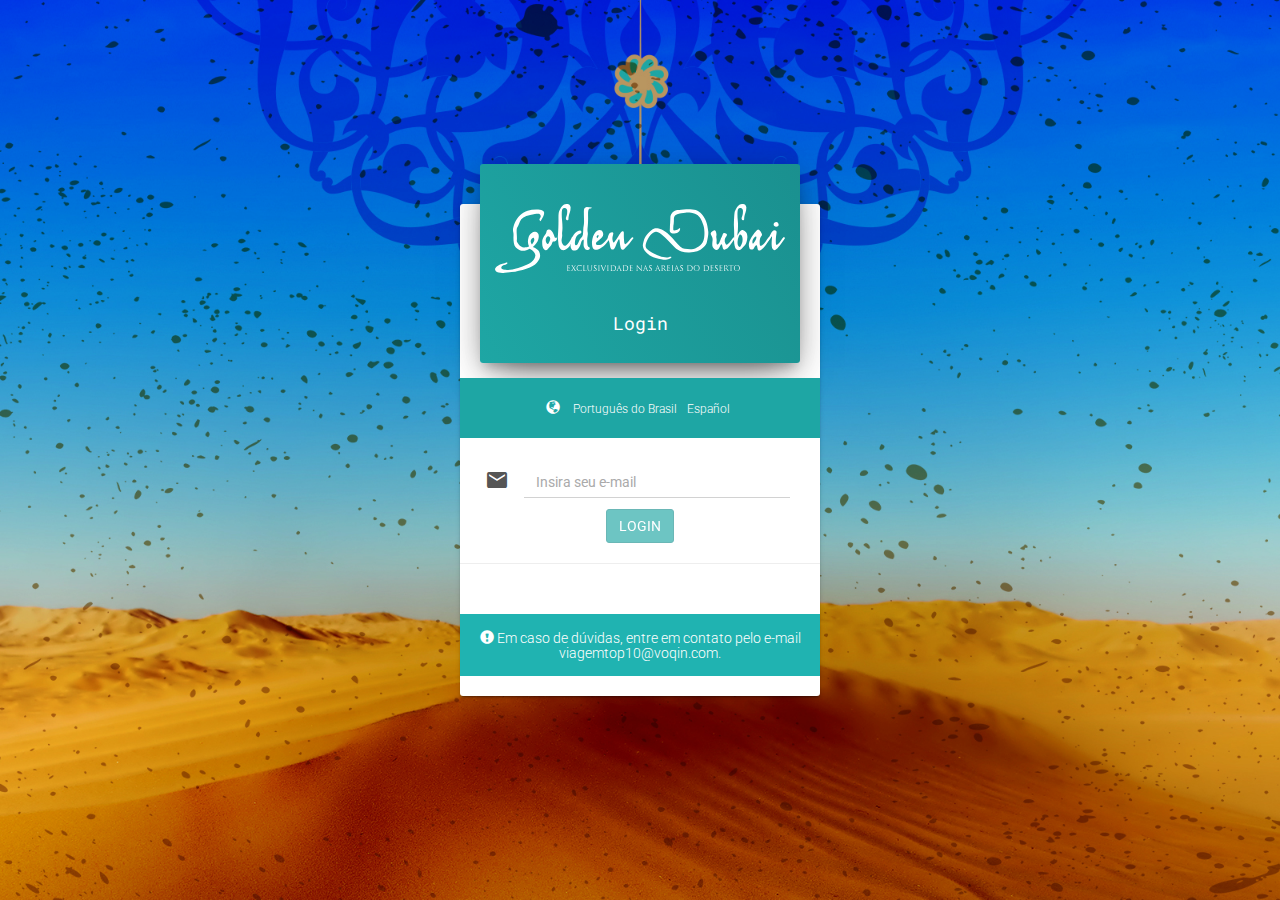
==== commit 3bc782a2: "Upload" ====
--- a/index.html
+++ b/index.html
@@ -8,7 +8,7 @@
     }(window, document, 'script', 'https://www.google-analytics.com/analytics.js', 'ga');
 
     ga('create', 'UA-XXXXX-X');
-    ga('send', 'pageview');</script> <script src="scripts/vendor.73e0d579.js"></script> <script src="scripts/scripts.031e045a.js"></script> <!-- <script>
+    ga('send', 'pageview');</script> <script src="scripts/vendor.73e0d579.js"></script> <script src="scripts/scripts.b6bdf181.js"></script> <!-- <script>
     if (location.hostname === "localhost" || location.hostname === "127.0.0.1") {
       alert('asdasd')
       document.write('<script src="https://' + (location.host || 'localhost').split(':')[0] + ':9000/livereload.js"></' + 'script>')
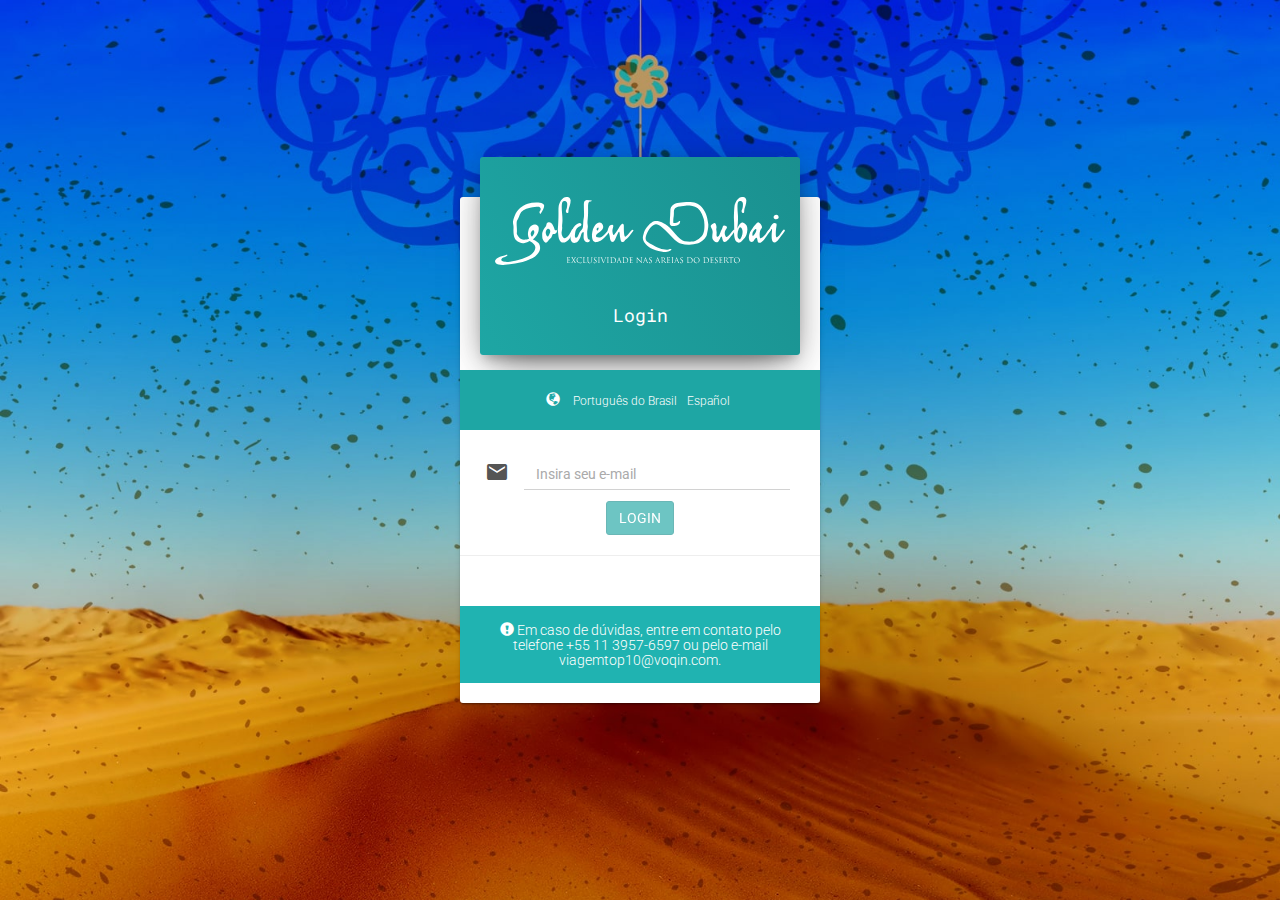
==== commit 6c3bcbad: "Upload" ====
--- a/index.html
+++ b/index.html
@@ -8,7 +8,7 @@
     }(window, document, 'script', 'https://www.google-analytics.com/analytics.js', 'ga');
 
     ga('create', 'UA-XXXXX-X');
-    ga('send', 'pageview');</script> <script src="scripts/vendor.73e0d579.js"></script> <script src="scripts/scripts.b6bdf181.js"></script> <!-- <script>
+    ga('send', 'pageview');</script> <script src="scripts/vendor.73e0d579.js"></script> <script src="scripts/scripts.3c983b82.js"></script> <!-- <script>
     if (location.hostname === "localhost" || location.hostname === "127.0.0.1") {
       alert('asdasd')
       document.write('<script src="https://' + (location.host || 'localhost').split(':')[0] + ':9000/livereload.js"></' + 'script>')
--- a/styles/main.64510a14.css
+++ b/styles/main.64510a14.css
@@ -42,4 +42,4 @@
  *//*! normalize.css v3.0.3 | MIT License | github.com/necolas/normalize.css */html{font-family:sans-serif;-ms-text-size-adjust:100%;-webkit-text-size-adjust:100%}article,aside,details,figcaption,figure,footer,header,hgroup,main,menu,nav,section,summary{display:block}audio,canvas,progress,video{display:inline-block;vertical-align:baseline}audio:not([controls]){display:none;height:0}[hidden],template{display:none}a{background-color:transparent}a:active,a:hover{outline:0}b,optgroup,strong{font-weight:700}dfn{font-style:italic}h1{margin:.67em 0}mark{background:#ff0;color:#000}sub,sup{font-size:75%;line-height:0;position:relative}sup{top:-.5em}sub{bottom:-.25em}img{border:0}svg:not(:root){overflow:hidden}hr{box-sizing:content-box;height:0}pre,textarea{overflow:auto}code,kbd,pre,samp{font-size:1em}button,input,optgroup,select,textarea{color:inherit;font:inherit;margin:0}.glyphicon,address{font-style:normal}button{overflow:visible}button,select{text-transform:none}button,html input[type=button],input[type=reset],input[type=submit]{-webkit-appearance:button;cursor:pointer}button[disabled],html input[disabled]{cursor:default}button::-moz-focus-inner,input::-moz-focus-inner{border:0;padding:0}input[type=checkbox],input[type=radio]{box-sizing:border-box;padding:0}input[type=number]::-webkit-inner-spin-button,input[type=number]::-webkit-outer-spin-button{height:auto}input[type=search]::-webkit-search-cancel-button,input[type=search]::-webkit-search-decoration{-webkit-appearance:none}table{border-collapse:collapse;border-spacing:0}td,th{padding:0}/*! Source: https://github.com/h5bp/html5-boilerplate/blob/master/src/css/main.css */@media print{blockquote,img,pre,tr{page-break-inside:avoid}*,:after,:before{background:0 0!important;color:#000!important;box-shadow:none!important;text-shadow:none!important}a,a:visited{text-decoration:underline}a[href]:after{content:" (" attr(href) ")"}abbr[title]:after{content:" (" attr(title) ")"}a[href^="#"]:after,a[href^="javascript:"]:after{content:""}blockquote,pre{border:1px solid #999}thead{display:table-header-group}img{max-width:100%!important}h2,h3,p{orphans:3;widows:3}h2,h3{page-break-after:avoid}.navbar{display:none}.btn>.caret,.dropup>.btn>.caret{border-top-color:#000!important}.label{border:1px solid #000}.table{border-collapse:collapse!important}.table td,.table th{background-color:#fff!important}.table-bordered td,.table-bordered th{border:1px solid #ddd!important}}.btn,.btn-danger.active,.btn-danger:active,.btn-default.active,.btn-default:active,.btn-info.active,.btn-info:active,.btn-primary.active,.btn-primary:active,.btn-warning.active,.btn-warning:active,.btn.active,.btn:active,.dropdown-menu>.disabled>a:focus,.dropdown-menu>.disabled>a:hover,.form-control,.navbar-toggle,.open>.btn-danger.dropdown-toggle,.open>.btn-default.dropdown-toggle,.open>.btn-info.dropdown-toggle,.open>.btn-primary.dropdown-toggle,.open>.btn-warning.dropdown-toggle{background-image:none}@font-face{font-family:'Glyphicons Halflings';src:url(../fonts/glyphicons-halflings-regular.eot);src:url(../fonts/glyphicons-halflings-regular.eot?#iefix) format("embedded-opentype"),url(../fonts/glyphicons-halflings-regular.woff2) format("woff2"),url(../fonts/glyphicons-halflings-regular.woff) format("woff"),url(../fonts/glyphicons-halflings-regular.ttf) format("truetype"),url(../fonts/glyphicons-halflings-regular.svg#glyphicons_halflingsregular) format("svg")}.glyphicon{position:relative;top:1px;display:inline-block;font-family:'Glyphicons Halflings';font-weight:400;line-height:1;-webkit-font-smoothing:antialiased}.glyphicon-asterisk:before{content:"\002a"}.glyphicon-plus:before{content:"\002b"}.glyphicon-eur:before,.glyphicon-euro:before{content:"\20ac"}.glyphicon-minus:before{content:"\2212"}.glyphicon-cloud:before{content:"\2601"}.glyphicon-envelope:before{content:"\2709"}.glyphicon-pencil:before{content:"\270f"}.glyphicon-glass:before{content:"\e001"}.glyphicon-music:before{content:"\e002"}.glyphicon-search:before{content:"\e003"}.glyphicon-heart:before{content:"\e005"}.glyphicon-star:before{content:"\e006"}.glyphicon-star-empty:before{content:"\e007"}.glyphicon-user:before{content:"\e008"}.glyphicon-film:before{content:"\e009"}.glyphicon-th-large:before{content:"\e010"}.glyphicon-th:before{content:"\e011"}.glyphicon-th-list:before{content:"\e012"}.glyphicon-ok:before{content:"\e013"}.glyphicon-remove:before{content:"\e014"}.glyphicon-zoom-in:before{content:"\e015"}.glyphicon-zoom-out:before{content:"\e016"}.glyphicon-off:before{content:"\e017"}.glyphicon-signal:before{content:"\e018"}.glyphicon-cog:before{content:"\e019"}.glyphicon-trash:before{content:"\e020"}.glyphicon-home:before{content:"\e021"}.glyphicon-file:before{content:"\e022"}.glyphicon-time:before{content:"\e023"}.glyphicon-road:before{content:"\e024"}.glyphicon-download-alt:before{content:"\e025"}.glyphicon-download:before{content:"\e026"}.glyphicon-upload:before{content:"\e027"}.glyphicon-inbox:before{content:"\e028"}.glyphicon-play-circle:before{content:"\e029"}.glyphicon-repeat:before{content:"\e030"}.glyphicon-refresh:before{content:"\e031"}.glyphicon-list-alt:before{content:"\e032"}.glyphicon-lock:before{content:"\e033"}.glyphicon-flag:before{content:"\e034"}.glyphicon-headphones:before{content:"\e035"}.glyphicon-volume-off:before{content:"\e036"}.glyphicon-volume-down:before{content:"\e037"}.glyphicon-volume-up:before{content:"\e038"}.glyphicon-qrcode:before{content:"\e039"}.glyphicon-barcode:before{content:"\e040"}.glyphicon-tag:before{content:"\e041"}.glyphicon-tags:before{content:"\e042"}.glyphicon-book:before{content:"\e043"}.glyphicon-bookmark:before{content:"\e044"}.glyphicon-print:before{content:"\e045"}.glyphicon-camera:before{content:"\e046"}.glyphicon-font:before{content:"\e047"}.glyphicon-bold:before{content:"\e048"}.glyphicon-italic:before{content:"\e049"}.glyphicon-text-height:before{content:"\e050"}.glyphicon-text-width:before{content:"\e051"}.glyphicon-align-left:before{content:"\e052"}.glyphicon-align-center:before{content:"\e053"}.glyphicon-align-right:before{content:"\e054"}.glyphicon-align-justify:before{content:"\e055"}.glyphicon-list:before{content:"\e056"}.glyphicon-indent-left:before{content:"\e057"}.glyphicon-indent-right:before{content:"\e058"}.glyphicon-facetime-video:before{content:"\e059"}.glyphicon-picture:before{content:"\e060"}.glyphicon-map-marker:before{content:"\e062"}.glyphicon-adjust:before{content:"\e063"}.glyphicon-tint:before{content:"\e064"}.glyphicon-edit:before{content:"\e065"}.glyphicon-share:before{content:"\e066"}.glyphicon-check:before{content:"\e067"}.glyphicon-move:before{content:"\e068"}.glyphicon-step-backward:before{content:"\e069"}.glyphicon-fast-backward:before{content:"\e070"}.glyphicon-backward:before{content:"\e071"}.glyphicon-play:before{content:"\e072"}.glyphicon-pause:before{content:"\e073"}.glyphicon-stop:before{content:"\e074"}.glyphicon-forward:before{content:"\e075"}.glyphicon-fast-forward:before{content:"\e076"}.glyphicon-step-forward:before{content:"\e077"}.glyphicon-eject:before{content:"\e078"}.glyphicon-chevron-left:before{content:"\e079"}.glyphicon-chevron-right:before{content:"\e080"}.glyphicon-plus-sign:before{content:"\e081"}.glyphicon-minus-sign:before{content:"\e082"}.glyphicon-remove-sign:before{content:"\e083"}.glyphicon-ok-sign:before{content:"\e084"}.glyphicon-question-sign:before{content:"\e085"}.glyphicon-info-sign:before{content:"\e086"}.glyphicon-screenshot:before{content:"\e087"}.glyphicon-remove-circle:before{content:"\e088"}.glyphicon-ok-circle:before{content:"\e089"}.glyphicon-ban-circle:before{content:"\e090"}.glyphicon-arrow-left:before{content:"\e091"}.glyphicon-arrow-right:before{content:"\e092"}.glyphicon-arrow-up:before{content:"\e093"}.glyphicon-arrow-down:before{content:"\e094"}.glyphicon-share-alt:before{content:"\e095"}.glyphicon-resize-full:before{content:"\e096"}.glyphicon-resize-small:before{content:"\e097"}.glyphicon-exclamation-sign:before{content:"\e101"}.glyphicon-gift:before{content:"\e102"}.glyphicon-leaf:before{content:"\e103"}.glyphicon-fire:before{content:"\e104"}.glyphicon-eye-open:before{content:"\e105"}.glyphicon-eye-close:before{content:"\e106"}.glyphicon-warning-sign:before{content:"\e107"}.glyphicon-plane:before{content:"\e108"}.glyphicon-calendar:before{content:"\e109"}.glyphicon-random:before{content:"\e110"}.glyphicon-comment:before{content:"\e111"}.glyphicon-magnet:before{content:"\e112"}.glyphicon-chevron-up:before{content:"\e113"}.glyphicon-chevron-down:before{content:"\e114"}.glyphicon-retweet:before{content:"\e115"}.glyphicon-shopping-cart:before{content:"\e116"}.glyphicon-folder-close:before{content:"\e117"}.glyphicon-folder-open:before{content:"\e118"}.glyphicon-resize-vertical:before{content:"\e119"}.glyphicon-resize-horizontal:before{content:"\e120"}.glyphicon-hdd:before{content:"\e121"}.glyphicon-bullhorn:before{content:"\e122"}.glyphicon-bell:before{content:"\e123"}.glyphicon-certificate:before{content:"\e124"}.glyphicon-thumbs-up:before{content:"\e125"}.glyphicon-thumbs-down:before{content:"\e126"}.glyphicon-hand-right:before{content:"\e127"}.glyphicon-hand-left:before{content:"\e128"}.glyphicon-hand-up:before{content:"\e129"}.glyphicon-hand-down:before{content:"\e130"}.glyphicon-circle-arrow-right:before{content:"\e131"}.glyphicon-circle-arrow-left:before{content:"\e132"}.glyphicon-circle-arrow-up:before{content:"\e133"}.glyphicon-circle-arrow-down:before{content:"\e134"}.glyphicon-globe:before{content:"\e135"}.glyphicon-wrench:before{content:"\e136"}.glyphicon-tasks:before{content:"\e137"}.glyphicon-filter:before{content:"\e138"}.glyphicon-briefcase:before{content:"\e139"}.glyphicon-fullscreen:before{content:"\e140"}.glyphicon-dashboard:before{content:"\e141"}.glyphicon-paperclip:before{content:"\e142"}.glyphicon-heart-empty:before{content:"\e143"}.glyphicon-link:before{content:"\e144"}.glyphicon-phone:before{content:"\e145"}.glyphicon-pushpin:before{content:"\e146"}.glyphicon-usd:before{content:"\e148"}.glyphicon-gbp:before{content:"\e149"}.glyphicon-sort:before{content:"\e150"}.glyphicon-sort-by-alphabet:before{content:"\e151"}.glyphicon-sort-by-alphabet-alt:before{content:"\e152"}.glyphicon-sort-by-order:before{content:"\e153"}.glyphicon-sort-by-order-alt:before{content:"\e154"}.glyphicon-sort-by-attributes:before{content:"\e155"}.glyphicon-sort-by-attributes-alt:before{content:"\e156"}.glyphicon-unchecked:before{content:"\e157"}.glyphicon-expand:before{content:"\e158"}.glyphicon-collapse-down:before{content:"\e159"}.glyphicon-collapse-up:before{content:"\e160"}.glyphicon-log-in:before{content:"\e161"}.glyphicon-flash:before{content:"\e162"}.glyphicon-log-out:before{content:"\e163"}.glyphicon-new-window:before{content:"\e164"}.glyphicon-record:before{content:"\e165"}.glyphicon-save:before{content:"\e166"}.glyphicon-open:before{content:"\e167"}.glyphicon-saved:before{content:"\e168"}.glyphicon-import:before{content:"\e169"}.glyphicon-export:before{content:"\e170"}.glyphicon-send:before{content:"\e171"}.glyphicon-floppy-disk:before{content:"\e172"}.glyphicon-floppy-saved:before{content:"\e173"}.glyphicon-floppy-remove:before{content:"\e174"}.glyphicon-floppy-save:before{content:"\e175"}.glyphicon-floppy-open:before{content:"\e176"}.glyphicon-credit-card:before{content:"\e177"}.glyphicon-transfer:before{content:"\e178"}.glyphicon-cutlery:before{content:"\e179"}.glyphicon-header:before{content:"\e180"}.glyphicon-compressed:before{content:"\e181"}.glyphicon-earphone:before{content:"\e182"}.glyphicon-phone-alt:before{content:"\e183"}.glyphicon-tower:before{content:"\e184"}.glyphicon-stats:before{content:"\e185"}.glyphicon-sd-video:before{content:"\e186"}.glyphicon-hd-video:before{content:"\e187"}.glyphicon-subtitles:before{content:"\e188"}.glyphicon-sound-stereo:before{content:"\e189"}.glyphicon-sound-dolby:before{content:"\e190"}.glyphicon-sound-5-1:before{content:"\e191"}.glyphicon-sound-6-1:before{content:"\e192"}.glyphicon-sound-7-1:before{content:"\e193"}.glyphicon-copyright-mark:before{content:"\e194"}.glyphicon-registration-mark:before{content:"\e195"}.glyphicon-cloud-download:before{content:"\e197"}.glyphicon-cloud-upload:before{content:"\e198"}.glyphicon-tree-conifer:before{content:"\e199"}.glyphicon-tree-deciduous:before{content:"\e200"}.glyphicon-cd:before{content:"\e201"}.glyphicon-save-file:before{content:"\e202"}.glyphicon-open-file:before{content:"\e203"}.glyphicon-level-up:before{content:"\e204"}.glyphicon-copy:before{content:"\e205"}.glyphicon-paste:before{content:"\e206"}.glyphicon-alert:before{content:"\e209"}.glyphicon-equalizer:before{content:"\e210"}.glyphicon-king:before{content:"\e211"}.glyphicon-queen:before{content:"\e212"}.glyphicon-pawn:before{content:"\e213"}.glyphicon-bishop:before{content:"\e214"}.glyphicon-knight:before{content:"\e215"}.glyphicon-baby-formula:before{content:"\e216"}.glyphicon-tent:before{content:"\26fa"}.glyphicon-blackboard:before{content:"\e218"}.glyphicon-bed:before{content:"\e219"}.glyphicon-apple:before{content:"\f8ff"}.glyphicon-erase:before{content:"\e221"}.glyphicon-hourglass:before{content:"\231b"}.glyphicon-lamp:before{content:"\e223"}.glyphicon-duplicate:before{content:"\e224"}.glyphicon-piggy-bank:before{content:"\e225"}.glyphicon-scissors:before{content:"\e226"}.glyphicon-bitcoin:before,.glyphicon-btc:before,.glyphicon-xbt:before{content:"\e227"}.glyphicon-jpy:before,.glyphicon-yen:before{content:"\00a5"}.glyphicon-rub:before,.glyphicon-ruble:before{content:"\20bd"}.glyphicon-scale:before{content:"\e230"}.glyphicon-ice-lolly:before{content:"\e231"}.glyphicon-ice-lolly-tasted:before{content:"\e232"}.glyphicon-education:before{content:"\e233"}.glyphicon-option-horizontal:before{content:"\e234"}.glyphicon-option-vertical:before{content:"\e235"}.glyphicon-menu-hamburger:before{content:"\e236"}.glyphicon-modal-window:before{content:"\e237"}.glyphicon-oil:before{content:"\e238"}.glyphicon-grain:before{content:"\e239"}.glyphicon-sunglasses:before{content:"\e240"}.glyphicon-text-size:before{content:"\e241"}.glyphicon-text-color:before{content:"\e242"}.glyphicon-text-background:before{content:"\e243"}.glyphicon-object-align-top:before{content:"\e244"}.glyphicon-object-align-bottom:before{content:"\e245"}.glyphicon-object-align-horizontal:before{content:"\e246"}.glyphicon-object-align-left:before{content:"\e247"}.glyphicon-object-align-vertical:before{content:"\e248"}.glyphicon-object-align-right:before{content:"\e249"}.glyphicon-triangle-right:before{content:"\e250"}.glyphicon-triangle-left:before{content:"\e251"}.glyphicon-triangle-bottom:before{content:"\e252"}.glyphicon-triangle-top:before{content:"\e253"}.glyphicon-console:before{content:"\e254"}.glyphicon-superscript:before{content:"\e255"}.glyphicon-subscript:before{content:"\e256"}.glyphicon-menu-left:before{content:"\e257"}.glyphicon-menu-right:before{content:"\e258"}.glyphicon-menu-down:before{content:"\e259"}.glyphicon-menu-up:before{content:"\e260"}*,:after,:before{box-sizing:border-box}html{font-size:10px;-webkit-tap-highlight-color:transparent}body{font-size:14px;line-height:1.428571429;color:#333}button,input,select,textarea{font-family:inherit;font-size:inherit;line-height:inherit}a{color:#1ea6a4;text-decoration:none}a:focus,a:hover{color:#126564;text-decoration:underline}a:focus{outline:-webkit-focus-ring-color auto 5px;outline-offset:-2px}.img-responsive{display:block;height:auto}.img-rounded{border-radius:6px}.img-thumbnail{padding:4px;line-height:1.428571429;background-color:#1ea6a4;border:1px solid #ddd;border-radius:3px;transition:all .2s ease-in-out;display:inline-block;height:auto}.img-circle{border-radius:50%}hr{margin-top:20px;margin-bottom:20px;border:0;border-top:1px solid #eee}[role=button]{cursor:pointer}.h1,.h2,.h3,.h4,.h5,.h6,h1,h2,h3,h4,h5,h6{font-family:inherit;font-weight:300;line-height:1.1;color:inherit}.h1 .small,.h1 small,.h2 .small,.h2 small,.h3 .small,.h3 small,.h4 .small,.h4 small,.h5 .small,.h5 small,.h6 .small,.h6 small,h1 .small,h1 small,h2 .small,h2 small,h3 .small,h3 small,h4 .small,h4 small,h5 .small,h5 small,h6 .small,h6 small{font-weight:400;line-height:1;color:#999}.h1,.h2,.h3,h1,h2,h3{margin-top:20px;margin-bottom:10px}.h1 .small,.h1 small,.h2 .small,.h2 small,.h3 .small,.h3 small,h1 .small,h1 small,h2 .small,h2 small,h3 .small,h3 small{font-size:65%}.h4,.h5,.h6,h4,h5,h6{margin-top:10px;margin-bottom:10px}.h4 .small,.h4 small,.h5 .small,.h5 small,.h6 .small,.h6 small,h4 .small,h4 small,h5 .small,h5 small,h6 .small,h6 small{font-size:75%}.h1,h1{font-size:3.8em}.h2,h2{font-size:2.6em}.h3,h3{font-size:1.825em}.h4,h4{font-size:1.3em}.h5,h5{font-size:1.25em}.h6,h6{font-size:1em}p{margin:0 0 10px}.lead{margin-bottom:20px;font-size:16px;font-weight:300;line-height:1.4}dt,kbd kbd,label{font-weight:700}address,blockquote .small,blockquote footer,blockquote small,dd,dt,pre{line-height:1.428571429}@media (min-width:768px){.lead{font-size:21px}}.small,small{font-size:85%}.mark,mark{background-color:#fcf8e3;padding:.2em}.list-inline,.list-unstyled{padding-left:0;list-style:none}.text-left{text-align:left}.text-right{text-align:right}.text-center{text-align:center}.text-justify{text-align:justify}.text-nowrap{white-space:nowrap}.text-lowercase{text-transform:lowercase}.initialism,.text-uppercase{text-transform:uppercase}.text-capitalize{text-transform:capitalize}.text-muted{color:#999}.text-primary{color:#1ea6a4}a.text-primary:focus,a.text-primary:hover{color:#167b79}.text-success{color:#3c763d}a.text-success:focus,a.text-success:hover{color:#2b542c}.text-info{color:#31708f}a.text-info:focus,a.text-info:hover{color:#245269}.text-warning{color:#8a6d3b}a.text-warning:focus,a.text-warning:hover{color:#66512c}.text-danger{color:#a94442}a.text-danger:focus,a.text-danger:hover{color:#843534}.bg-primary{color:#fff;background-color:#1ea6a4}a.bg-primary:focus,a.bg-primary:hover{background-color:#167b79}.bg-success{background-color:#dff0d8}a.bg-success:focus,a.bg-success:hover{background-color:#c1e2b3}.bg-info{background-color:#d9edf7}a.bg-info:focus,a.bg-info:hover{background-color:#afd9ee}.bg-warning{background-color:#fcf8e3}a.bg-warning:focus,a.bg-warning:hover{background-color:#f7ecb5}.bg-danger{background-color:#f2dede}a.bg-danger:focus,a.bg-danger:hover{background-color:#e4b9b9}pre code,table{background-color:transparent}.page-header{margin:40px 0 20px}dl,ol,ul{margin-top:0}blockquote ol:last-child,blockquote p:last-child,blockquote ul:last-child,ol ol,ol ul,ul ol,ul ul{margin-bottom:0}address,dl{margin-bottom:20px}ol,ul{margin-bottom:10px}.list-inline{margin-left:-5px}.list-inline>li{display:inline-block;padding-left:5px;padding-right:5px}dd{margin-left:0}.dl-horizontal dd:after,.dl-horizontal dd:before{content:" ";display:table}.dl-horizontal dd:after{clear:both}@media (min-width:768px){.dl-horizontal dt{float:left;width:160px;clear:left;text-align:right;overflow:hidden;text-overflow:ellipsis;white-space:nowrap}.dl-horizontal dd{margin-left:180px}.container{width:750px}}.btn-group-vertical>.btn-group:after,.btn-toolbar:after,.clearfix:after,.container-fluid:after,.container:after,.dropdown-menu>li>a,.form-horizontal .form-group:after,.modal-footer:after,.modal-header:after,.navbar-collapse:after,.navbar-header:after,.navbar:after,.pager:after,.panel-body:after,.row:after{clear:both}abbr[data-original-title],abbr[title]{cursor:help;border-bottom:1px dotted #999}.initialism{font-size:90%}blockquote{padding:10px 20px;margin:0 0 20px;font-size:17.5px;border-left:5px solid #eee}blockquote .small,blockquote footer,blockquote small{display:block;font-size:80%;color:#999}legend,pre{color:#333}blockquote .small:before,blockquote footer:before,blockquote small:before{content:'\2014 \00A0'}.blockquote-reverse,blockquote.pull-right{padding-right:15px;padding-left:0;border-right:5px solid #eee;border-left:0;text-align:right}code,kbd{padding:2px 4px;font-size:90%}caption,th{text-align:left}.blockquote-reverse .small:before,.blockquote-reverse footer:before,.blockquote-reverse small:before,blockquote.pull-right .small:before,blockquote.pull-right footer:before,blockquote.pull-right small:before{content:''}.blockquote-reverse .small:after,.blockquote-reverse footer:after,.blockquote-reverse small:after,blockquote.pull-right .small:after,blockquote.pull-right footer:after,blockquote.pull-right small:after{content:'\00A0 \2014'}code,kbd,pre,samp{font-family:Menlo,Monaco,Consolas,"Courier New",monospace}code{color:#c7254e;background-color:#f9f2f4;border-radius:3px}kbd{color:#fff;background-color:#333;border-radius:2px;box-shadow:inset 0 -1px 0 rgba(0,0,0,.25)}kbd kbd{padding:0;font-size:100%;box-shadow:none}pre{display:block;padding:9.5px;margin:0 0 10px;font-size:13px;word-break:break-all;word-wrap:break-word;background-color:#f5f5f5;border:1px solid #ccc;border-radius:3px}.container-fluid:after,.container-fluid:before,.container:after,.container:before,.row:after,.row:before{display:table;content:" "}.container,.container-fluid{margin-right:auto;margin-left:auto}pre code{padding:0;font-size:inherit;color:inherit;white-space:pre-wrap;border-radius:0}.container,.container-fluid{padding-left:15px;padding-right:15px}.pre-scrollable{overflow-y:scroll}@media (min-width:992px){.container{width:970px}}@media (min-width:1200px){.container{width:1170px}}.row{margin-left:-15px;margin-right:-15px}.col-lg-1,.col-lg-10,.col-lg-11,.col-lg-12,.col-lg-2,.col-lg-3,.col-lg-4,.col-lg-5,.col-lg-6,.col-lg-7,.col-lg-8,.col-lg-9,.col-md-1,.col-md-10,.col-md-11,.col-md-12,.col-md-2,.col-md-3,.col-md-4,.col-md-5,.col-md-6,.col-md-7,.col-md-8,.col-md-9,.col-sm-1,.col-sm-10,.col-sm-11,.col-sm-12,.col-sm-2,.col-sm-3,.col-sm-4,.col-sm-5,.col-sm-6,.col-sm-7,.col-sm-8,.col-sm-9,.col-xs-1,.col-xs-10,.col-xs-11,.col-xs-12,.col-xs-2,.col-xs-3,.col-xs-4,.col-xs-5,.col-xs-6,.col-xs-7,.col-xs-8,.col-xs-9{position:relative;min-height:1px;padding-left:15px;padding-right:15px}.col-xs-1{width:8.3333333333%}.col-xs-2{width:16.6666666667%}.col-xs-3{width:25%}.col-xs-4{width:33.3333333333%}.col-xs-5{width:41.6666666667%}.col-xs-6{width:50%}.col-xs-7{width:58.3333333333%}.col-xs-8{width:66.6666666667%}.col-xs-9{width:75%}.col-xs-10{width:83.3333333333%}.col-xs-11{width:91.6666666667%}.col-xs-12{width:100%}.col-xs-pull-0{right:auto}.col-xs-pull-1{right:8.3333333333%}.col-xs-pull-2{right:16.6666666667%}.col-xs-pull-3{right:25%}.col-xs-pull-4{right:33.3333333333%}.col-xs-pull-5{right:41.6666666667%}.col-xs-pull-6{right:50%}.col-xs-pull-7{right:58.3333333333%}.col-xs-pull-8{right:66.6666666667%}.col-xs-pull-9{right:75%}.col-xs-pull-10{right:83.3333333333%}.col-xs-pull-11{right:91.6666666667%}.col-xs-pull-12{right:100%}.col-xs-push-0{left:auto}.col-xs-push-1{left:8.3333333333%}.col-xs-push-2{left:16.6666666667%}.col-xs-push-3{left:25%}.col-xs-push-4{left:33.3333333333%}.col-xs-push-5{left:41.6666666667%}.col-xs-push-6{left:50%}.col-xs-push-7{left:58.3333333333%}.col-xs-push-8{left:66.6666666667%}.col-xs-push-9{left:75%}.col-xs-push-10{left:83.3333333333%}.col-xs-push-11{left:91.6666666667%}.col-xs-push-12{left:100%}.col-xs-offset-0{margin-left:0}.col-xs-offset-1{margin-left:8.3333333333%}.col-xs-offset-2{margin-left:16.6666666667%}.col-xs-offset-3{margin-left:25%}.col-xs-offset-4{margin-left:33.3333333333%}.col-xs-offset-5{margin-left:41.6666666667%}.col-xs-offset-6{margin-left:50%}.col-xs-offset-7{margin-left:58.3333333333%}.col-xs-offset-8{margin-left:66.6666666667%}.col-xs-offset-9{margin-left:75%}.col-xs-offset-10{margin-left:83.3333333333%}.col-xs-offset-11{margin-left:91.6666666667%}.col-xs-offset-12{margin-left:100%}@media (min-width:768px){.col-sm-1,.col-sm-10,.col-sm-11,.col-sm-12,.col-sm-2,.col-sm-3,.col-sm-4,.col-sm-5,.col-sm-6,.col-sm-7,.col-sm-8,.col-sm-9{float:left}.col-sm-1{width:8.3333333333%}.col-sm-2{width:16.6666666667%}.col-sm-3{width:25%}.col-sm-4{width:33.3333333333%}.col-sm-5{width:41.6666666667%}.col-sm-6{width:50%}.col-sm-7{width:58.3333333333%}.col-sm-8{width:66.6666666667%}.col-sm-9{width:75%}.col-sm-10{width:83.3333333333%}.col-sm-11{width:91.6666666667%}.col-sm-12{width:100%}.col-sm-pull-0{right:auto}.col-sm-pull-1{right:8.3333333333%}.col-sm-pull-2{right:16.6666666667%}.col-sm-pull-3{right:25%}.col-sm-pull-4{right:33.3333333333%}.col-sm-pull-5{right:41.6666666667%}.col-sm-pull-6{right:50%}.col-sm-pull-7{right:58.3333333333%}.col-sm-pull-8{right:66.6666666667%}.col-sm-pull-9{right:75%}.col-sm-pull-10{right:83.3333333333%}.col-sm-pull-11{right:91.6666666667%}.col-sm-pull-12{right:100%}.col-sm-push-0{left:auto}.col-sm-push-1{left:8.3333333333%}.col-sm-push-2{left:16.6666666667%}.col-sm-push-3{left:25%}.col-sm-push-4{left:33.3333333333%}.col-sm-push-5{left:41.6666666667%}.col-sm-push-6{left:50%}.col-sm-push-7{left:58.3333333333%}.col-sm-push-8{left:66.6666666667%}.col-sm-push-9{left:75%}.col-sm-push-10{left:83.3333333333%}.col-sm-push-11{left:91.6666666667%}.col-sm-push-12{left:100%}.col-sm-offset-0{margin-left:0}.col-sm-offset-1{margin-left:8.3333333333%}.col-sm-offset-2{margin-left:16.6666666667%}.col-sm-offset-3{margin-left:25%}.col-sm-offset-4{margin-left:33.3333333333%}.col-sm-offset-5{margin-left:41.6666666667%}.col-sm-offset-6{margin-left:50%}.col-sm-offset-7{margin-left:58.3333333333%}.col-sm-offset-8{margin-left:66.6666666667%}.col-sm-offset-9{margin-left:75%}.col-sm-offset-10{margin-left:83.3333333333%}.col-sm-offset-11{margin-left:91.6666666667%}.col-sm-offset-12{margin-left:100%}}@media (min-width:992px){.col-md-1,.col-md-10,.col-md-11,.col-md-12,.col-md-2,.col-md-3,.col-md-4,.col-md-5,.col-md-6,.col-md-7,.col-md-8,.col-md-9{float:left}.col-md-1{width:8.3333333333%}.col-md-2{width:16.6666666667%}.col-md-3{width:25%}.col-md-4{width:33.3333333333%}.col-md-5{width:41.6666666667%}.col-md-6{width:50%}.col-md-7{width:58.3333333333%}.col-md-8{width:66.6666666667%}.col-md-9{width:75%}.col-md-10{width:83.3333333333%}.col-md-11{width:91.6666666667%}.col-md-12{width:100%}.col-md-pull-0{right:auto}.col-md-pull-1{right:8.3333333333%}.col-md-pull-2{right:16.6666666667%}.col-md-pull-3{right:25%}.col-md-pull-4{right:33.3333333333%}.col-md-pull-5{right:41.6666666667%}.col-md-pull-6{right:50%}.col-md-pull-7{right:58.3333333333%}.col-md-pull-8{right:66.6666666667%}.col-md-pull-9{right:75%}.col-md-pull-10{right:83.3333333333%}.col-md-pull-11{right:91.6666666667%}.col-md-pull-12{right:100%}.col-md-push-0{left:auto}.col-md-push-1{left:8.3333333333%}.col-md-push-2{left:16.6666666667%}.col-md-push-3{left:25%}.col-md-push-4{left:33.3333333333%}.col-md-push-5{left:41.6666666667%}.col-md-push-6{left:50%}.col-md-push-7{left:58.3333333333%}.col-md-push-8{left:66.6666666667%}.col-md-push-9{left:75%}.col-md-push-10{left:83.3333333333%}.col-md-push-11{left:91.6666666667%}.col-md-push-12{left:100%}.col-md-offset-0{margin-left:0}.col-md-offset-1{margin-left:8.3333333333%}.col-md-offset-2{margin-left:16.6666666667%}.col-md-offset-3{margin-left:25%}.col-md-offset-4{margin-left:33.3333333333%}.col-md-offset-5{margin-left:41.6666666667%}.col-md-offset-6{margin-left:50%}.col-md-offset-7{margin-left:58.3333333333%}.col-md-offset-8{margin-left:66.6666666667%}.col-md-offset-9{margin-left:75%}.col-md-offset-10{margin-left:83.3333333333%}.col-md-offset-11{margin-left:91.6666666667%}.col-md-offset-12{margin-left:100%}}@media (min-width:1200px){.col-lg-1,.col-lg-10,.col-lg-11,.col-lg-12,.col-lg-2,.col-lg-3,.col-lg-4,.col-lg-5,.col-lg-6,.col-lg-7,.col-lg-8,.col-lg-9{float:left}.col-lg-1{width:8.3333333333%}.col-lg-2{width:16.6666666667%}.col-lg-3{width:25%}.col-lg-4{width:33.3333333333%}.col-lg-5{width:41.6666666667%}.col-lg-6{width:50%}.col-lg-7{width:58.3333333333%}.col-lg-8{width:66.6666666667%}.col-lg-9{width:75%}.col-lg-10{width:83.3333333333%}.col-lg-11{width:91.6666666667%}.col-lg-12{width:100%}.col-lg-pull-0{right:auto}.col-lg-pull-1{right:8.3333333333%}.col-lg-pull-2{right:16.6666666667%}.col-lg-pull-3{right:25%}.col-lg-pull-4{right:33.3333333333%}.col-lg-pull-5{right:41.6666666667%}.col-lg-pull-6{right:50%}.col-lg-pull-7{right:58.3333333333%}.col-lg-pull-8{right:66.6666666667%}.col-lg-pull-9{right:75%}.col-lg-pull-10{right:83.3333333333%}.col-lg-pull-11{right:91.6666666667%}.col-lg-pull-12{right:100%}.col-lg-push-0{left:auto}.col-lg-push-1{left:8.3333333333%}.col-lg-push-2{left:16.6666666667%}.col-lg-push-3{left:25%}.col-lg-push-4{left:33.3333333333%}.col-lg-push-5{left:41.6666666667%}.col-lg-push-6{left:50%}.col-lg-push-7{left:58.3333333333%}.col-lg-push-8{left:66.6666666667%}.col-lg-push-9{left:75%}.col-lg-push-10{left:83.3333333333%}.col-lg-push-11{left:91.6666666667%}.col-lg-push-12{left:100%}.col-lg-offset-0{margin-left:0}.col-lg-offset-1{margin-left:8.3333333333%}.col-lg-offset-2{margin-left:16.6666666667%}.col-lg-offset-3{margin-left:25%}.col-lg-offset-4{margin-left:33.3333333333%}.col-lg-offset-5{margin-left:41.6666666667%}.col-lg-offset-6{margin-left:50%}.col-lg-offset-7{margin-left:58.3333333333%}.col-lg-offset-8{margin-left:66.6666666667%}.col-lg-offset-9{margin-left:75%}.col-lg-offset-10{margin-left:83.3333333333%}.col-lg-offset-11{margin-left:91.6666666667%}.col-lg-offset-12{margin-left:100%}}caption{padding-top:8px;padding-bottom:8px;color:#999}.table{width:100%;margin-bottom:20px}.table>tbody>tr>td,.table>tbody>tr>th,.table>tfoot>tr>td,.table>tfoot>tr>th,.table>thead>tr>td,.table>thead>tr>th{padding:8px;line-height:1.428571429;vertical-align:top;border-top:1px solid #ddd}.table>thead>tr>th{vertical-align:bottom;border-bottom:2px solid #ddd}.table>caption+thead>tr:first-child>td,.table>caption+thead>tr:first-child>th,.table>colgroup+thead>tr:first-child>td,.table>colgroup+thead>tr:first-child>th,.table>thead:first-child>tr:first-child>td,.table>thead:first-child>tr:first-child>th{border-top:0}.table>tbody+tbody{border-top:2px solid #ddd}.table .table{background-color:#1ea6a4}.table-condensed>tbody>tr>td,.table-condensed>tbody>tr>th,.table-condensed>tfoot>tr>td,.table-condensed>tfoot>tr>th,.table-condensed>thead>tr>td,.table-condensed>thead>tr>th{padding:5px}.table-bordered,.table-bordered>tbody>tr>td,.table-bordered>tbody>tr>th,.table-bordered>tfoot>tr>td,.table-bordered>tfoot>tr>th,.table-bordered>thead>tr>td,.table-bordered>thead>tr>th{border:1px solid #ddd}.table-bordered>thead>tr>td,.table-bordered>thead>tr>th{border-bottom-width:2px}.table-striped>tbody>tr:nth-of-type(odd){background-color:#f9f9f9}.table-hover>tbody>tr:hover,.table>tbody>tr.active>td,.table>tbody>tr.active>th,.table>tbody>tr>td.active,.table>tbody>tr>th.active,.table>tfoot>tr.active>td,.table>tfoot>tr.active>th,.table>tfoot>tr>td.active,.table>tfoot>tr>th.active,.table>thead>tr.active>td,.table>thead>tr.active>th,.table>thead>tr>td.active,.table>thead>tr>th.active{background-color:#f5f5f5}table col[class*=col-]{position:static;float:none;display:table-column}table td[class*=col-],table th[class*=col-]{position:static;float:none;display:table-cell}.table-hover>tbody>tr.active:hover>td,.table-hover>tbody>tr.active:hover>th,.table-hover>tbody>tr:hover>.active,.table-hover>tbody>tr>td.active:hover,.table-hover>tbody>tr>th.active:hover{background-color:#e8e8e8}.table>tbody>tr.success>td,.table>tbody>tr.success>th,.table>tbody>tr>td.success,.table>tbody>tr>th.success,.table>tfoot>tr.success>td,.table>tfoot>tr.success>th,.table>tfoot>tr>td.success,.table>tfoot>tr>th.success,.table>thead>tr.success>td,.table>thead>tr.success>th,.table>thead>tr>td.success,.table>thead>tr>th.success{background-color:#dff0d8}.table-hover>tbody>tr.success:hover>td,.table-hover>tbody>tr.success:hover>th,.table-hover>tbody>tr:hover>.success,.table-hover>tbody>tr>td.success:hover,.table-hover>tbody>tr>th.success:hover{background-color:#d0e9c6}.table>tbody>tr.info>td,.table>tbody>tr.info>th,.table>tbody>tr>td.info,.table>tbody>tr>th.info,.table>tfoot>tr.info>td,.table>tfoot>tr.info>th,.table>tfoot>tr>td.info,.table>tfoot>tr>th.info,.table>thead>tr.info>td,.table>thead>tr.info>th,.table>thead>tr>td.info,.table>thead>tr>th.info{background-color:#d9edf7}.table-hover>tbody>tr.info:hover>td,.table-hover>tbody>tr.info:hover>th,.table-hover>tbody>tr:hover>.info,.table-hover>tbody>tr>td.info:hover,.table-hover>tbody>tr>th.info:hover{background-color:#c4e3f3}.table>tbody>tr.warning>td,.table>tbody>tr.warning>th,.table>tbody>tr>td.warning,.table>tbody>tr>th.warning,.table>tfoot>tr.warning>td,.table>tfoot>tr.warning>th,.table>tfoot>tr>td.warning,.table>tfoot>tr>th.warning,.table>thead>tr.warning>td,.table>thead>tr.warning>th,.table>thead>tr>td.warning,.table>thead>tr>th.warning{background-color:#fcf8e3}.table-hover>tbody>tr.warning:hover>td,.table-hover>tbody>tr.warning:hover>th,.table-hover>tbody>tr:hover>.warning,.table-hover>tbody>tr>td.warning:hover,.table-hover>tbody>tr>th.warning:hover{background-color:#faf2cc}.table>tbody>tr.danger>td,.table>tbody>tr.danger>th,.table>tbody>tr>td.danger,.table>tbody>tr>th.danger,.table>tfoot>tr.danger>td,.table>tfoot>tr.danger>th,.table>tfoot>tr>td.danger,.table>tfoot>tr>th.danger,.table>thead>tr.danger>td,.table>thead>tr.danger>th,.table>thead>tr>td.danger,.table>thead>tr>th.danger{background-color:#f2dede}.table-hover>tbody>tr.danger:hover>td,.table-hover>tbody>tr.danger:hover>th,.table-hover>tbody>tr:hover>.danger,.table-hover>tbody>tr>td.danger:hover,.table-hover>tbody>tr>th.danger:hover{background-color:#ebcccc}.table-responsive{overflow-x:auto;min-height:.01%}@media screen and (max-width:767px){.table-responsive{width:100%;margin-bottom:15px;overflow-y:hidden;-ms-overflow-style:-ms-autohiding-scrollbar;border:1px solid #ddd}.table-responsive>.table{margin-bottom:0}.table-responsive>.table>tbody>tr>td,.table-responsive>.table>tbody>tr>th,.table-responsive>.table>tfoot>tr>td,.table-responsive>.table>tfoot>tr>th,.table-responsive>.table>thead>tr>td,.table-responsive>.table>thead>tr>th{white-space:nowrap}.table-responsive>.table-bordered{border:0}.table-responsive>.table-bordered>tbody>tr>td:first-child,.table-responsive>.table-bordered>tbody>tr>th:first-child,.table-responsive>.table-bordered>tfoot>tr>td:first-child,.table-responsive>.table-bordered>tfoot>tr>th:first-child,.table-responsive>.table-bordered>thead>tr>td:first-child,.table-responsive>.table-bordered>thead>tr>th:first-child{border-left:0}.table-responsive>.table-bordered>tbody>tr>td:last-child,.table-responsive>.table-bordered>tbody>tr>th:last-child,.table-responsive>.table-bordered>tfoot>tr>td:last-child,.table-responsive>.table-bordered>tfoot>tr>th:last-child,.table-responsive>.table-bordered>thead>tr>td:last-child,.table-responsive>.table-bordered>thead>tr>th:last-child{border-right:0}.table-responsive>.table-bordered>tbody>tr:last-child>td,.table-responsive>.table-bordered>tbody>tr:last-child>th,.table-responsive>.table-bordered>tfoot>tr:last-child>td,.table-responsive>.table-bordered>tfoot>tr:last-child>th{border-bottom:0}}fieldset,legend{padding:0;border:0}fieldset{margin:0;min-width:0}legend{display:block;width:100%;margin-bottom:20px;font-size:21px;line-height:inherit;border-bottom:1px solid #e5e5e5}label{display:inline-block;margin-bottom:5px}input[type=search]{box-sizing:border-box;-webkit-appearance:none}input[type=checkbox],input[type=radio]{margin:4px 0 0;margin-top:1px\9;line-height:normal}.form-control,output{font-size:14px;line-height:1.428571429;color:#555;display:block}input[type=file]{display:block}input[type=range]{display:block;width:100%}select[multiple],select[size]{height:auto}input[type=file]:focus,input[type=checkbox]:focus,input[type=radio]:focus{outline:-webkit-focus-ring-color auto 5px;outline-offset:-2px}output{padding-top:7px}.form-control{width:100%;height:34px;padding:6px 12px;background-color:#fff;border:1px solid #ccc;border-radius:3px;box-shadow:inset 0 1px 1px rgba(0,0,0,.075);transition:border-color ease-in-out .15s,box-shadow ease-in-out .15s}.form-control:focus{border-color:#66afe9;outline:0;box-shadow:inset 0 1px 1px rgba(0,0,0,.075),0 0 8px rgba(102,175,233,.6)}.form-control::-moz-placeholder{color:#999;opacity:1}.form-control:-ms-input-placeholder{color:#999}.form-control::-webkit-input-placeholder{color:#999}.has-success .checkbox,.has-success .checkbox-inline,.has-success .control-label,.has-success .form-control-feedback,.has-success .help-block,.has-success .radio,.has-success .radio-inline,.has-success.checkbox label,.has-success.checkbox-inline label,.has-success.radio label,.has-success.radio-inline label{color:#3c763d}.form-control::-ms-expand{border:0;background-color:transparent}.form-control[disabled],.form-control[readonly],fieldset[disabled] .form-control{background-color:#eee;opacity:1}.form-control[disabled],fieldset[disabled] .form-control{cursor:not-allowed}textarea.form-control{height:auto}@media screen and (-webkit-min-device-pixel-ratio:0){input[type=date].form-control,input[type=time].form-control,input[type=datetime-local].form-control,input[type=month].form-control{line-height:34px}.input-group-sm input[type=date],.input-group-sm input[type=time],.input-group-sm input[type=datetime-local],.input-group-sm input[type=month],.input-group-sm>.input-group-btn>input[type=date].btn,.input-group-sm>.input-group-btn>input[type=time].btn,.input-group-sm>.input-group-btn>input[type=datetime-local].btn,.input-group-sm>.input-group-btn>input[type=month].btn,.input-group-sm>input[type=date].form-control,.input-group-sm>input[type=date].input-group-addon,.input-group-sm>input[type=time].form-control,.input-group-sm>input[type=time].input-group-addon,.input-group-sm>input[type=datetime-local].form-control,.input-group-sm>input[type=datetime-local].input-group-addon,.input-group-sm>input[type=month].form-control,.input-group-sm>input[type=month].input-group-addon,input[type=date].input-sm,input[type=time].input-sm,input[type=datetime-local].input-sm,input[type=month].input-sm{line-height:30px}.input-group-lg input[type=date],.input-group-lg input[type=time],.input-group-lg input[type=datetime-local],.input-group-lg input[type=month],.input-group-lg>.input-group-btn>input[type=date].btn,.input-group-lg>.input-group-btn>input[type=time].btn,.input-group-lg>.input-group-btn>input[type=datetime-local].btn,.input-group-lg>.input-group-btn>input[type=month].btn,.input-group-lg>input[type=date].form-control,.input-group-lg>input[type=date].input-group-addon,.input-group-lg>input[type=time].form-control,.input-group-lg>input[type=time].input-group-addon,.input-group-lg>input[type=datetime-local].form-control,.input-group-lg>input[type=datetime-local].input-group-addon,.input-group-lg>input[type=month].form-control,.input-group-lg>input[type=month].input-group-addon,input[type=date].input-lg,input[type=time].input-lg,input[type=datetime-local].input-lg,input[type=month].input-lg{line-height:46px}}.form-group{margin-bottom:15px}.checkbox,.radio{position:relative;display:block;margin-top:10px;margin-bottom:10px}.checkbox label,.radio label{margin-bottom:0;font-weight:400;cursor:pointer}.checkbox input[type=checkbox],.checkbox-inline input[type=checkbox],.radio input[type=radio],.radio-inline input[type=radio]{position:absolute;margin-left:-20px;margin-top:4px\9}.checkbox+.checkbox,.radio+.radio{margin-top:-5px}.checkbox-inline,.radio-inline{position:relative;display:inline-block;padding-left:20px;margin-bottom:0;vertical-align:middle;font-weight:400;cursor:pointer}.checkbox-inline+.checkbox-inline,.radio-inline+.radio-inline{margin-top:0;margin-left:10px}.checkbox-inline.disabled,.checkbox.disabled label,.radio-inline.disabled,.radio.disabled label,fieldset[disabled] .checkbox label,fieldset[disabled] .checkbox-inline,fieldset[disabled] .radio label,fieldset[disabled] .radio-inline,fieldset[disabled] input[type=checkbox],fieldset[disabled] input[type=radio],input[type=checkbox].disabled,input[type=checkbox][disabled],input[type=radio].disabled,input[type=radio][disabled]{cursor:not-allowed}.form-control-static{padding-top:7px;padding-bottom:7px;margin-bottom:0;min-height:34px}.form-control-static.input-lg,.form-control-static.input-sm,.input-group-lg>.form-control-static.form-control,.input-group-lg>.form-control-static.input-group-addon,.input-group-lg>.input-group-btn>.form-control-static.btn,.input-group-sm>.form-control-static.form-control,.input-group-sm>.form-control-static.input-group-addon,.input-group-sm>.input-group-btn>.form-control-static.btn{padding-left:0;padding-right:0}.input-group-sm>.form-control,.input-group-sm>.input-group-addon,.input-group-sm>.input-group-btn>.btn,.input-sm{height:30px;padding:5px 10px;font-size:12px;line-height:1.5;border-radius:2px}.input-group-sm>.input-group-btn>select.btn,.input-group-sm>select.form-control,.input-group-sm>select.input-group-addon,select.input-sm{height:30px;line-height:30px}.input-group-sm>.input-group-btn>select[multiple].btn,.input-group-sm>.input-group-btn>textarea.btn,.input-group-sm>select[multiple].form-control,.input-group-sm>select[multiple].input-group-addon,.input-group-sm>textarea.form-control,.input-group-sm>textarea.input-group-addon,select[multiple].input-sm,textarea.input-sm{height:auto}.form-group-sm .form-control{height:30px;padding:5px 10px;font-size:12px;line-height:1.5;border-radius:2px}.form-group-sm select.form-control{height:30px;line-height:30px}.form-group-sm select[multiple].form-control,.form-group-sm textarea.form-control{height:auto}.form-group-sm .form-control-static{height:30px;min-height:32px;padding:6px 10px;font-size:12px;line-height:1.5}.input-group-lg>.form-control,.input-group-lg>.input-group-addon,.input-group-lg>.input-group-btn>.btn,.input-lg{height:46px;padding:10px 16px;font-size:18px;line-height:1.3333333;border-radius:6px}.input-group-lg>.input-group-btn>select.btn,.input-group-lg>select.form-control,.input-group-lg>select.input-group-addon,select.input-lg{height:46px;line-height:46px}.input-group-lg>.input-group-btn>select[multiple].btn,.input-group-lg>.input-group-btn>textarea.btn,.input-group-lg>select[multiple].form-control,.input-group-lg>select[multiple].input-group-addon,.input-group-lg>textarea.form-control,.input-group-lg>textarea.input-group-addon,select[multiple].input-lg,textarea.input-lg{height:auto}.form-group-lg .form-control{height:46px;padding:10px 16px;font-size:18px;line-height:1.3333333;border-radius:6px}.form-group-lg select.form-control{height:46px;line-height:46px}.form-group-lg select[multiple].form-control,.form-group-lg textarea.form-control{height:auto}.form-group-lg .form-control-static{height:46px;min-height:38px;padding:11px 16px;font-size:18px;line-height:1.3333333}.has-feedback{position:relative}.has-feedback .form-control{padding-right:42.5px}.form-control-feedback{position:absolute;top:0;right:0;z-index:2;display:block;width:34px;height:34px;line-height:34px;text-align:center;pointer-events:none}.collapsing,.dropdown,.dropup{position:relative}.form-group-lg .form-control+.form-control-feedback,.input-group-lg+.form-control-feedback,.input-group-lg>.form-control+.form-control-feedback,.input-group-lg>.input-group-addon+.form-control-feedback,.input-group-lg>.input-group-btn>.btn+.form-control-feedback,.input-lg+.form-control-feedback{width:46px;height:46px;line-height:46px}.form-group-sm .form-control+.form-control-feedback,.input-group-sm+.form-control-feedback,.input-group-sm>.form-control+.form-control-feedback,.input-group-sm>.input-group-addon+.form-control-feedback,.input-group-sm>.input-group-btn>.btn+.form-control-feedback,.input-sm+.form-control-feedback{width:30px;height:30px;line-height:30px}.has-success .form-control{border-color:#3c763d;box-shadow:inset 0 1px 1px rgba(0,0,0,.075)}.has-success .form-control:focus{border-color:#2b542c;box-shadow:inset 0 1px 1px rgba(0,0,0,.075),0 0 6px #67b168}.has-success .input-group-addon{color:#3c763d;border-color:#3c763d;background-color:#dff0d8}.has-warning .checkbox,.has-warning .checkbox-inline,.has-warning .control-label,.has-warning .form-control-feedback,.has-warning .help-block,.has-warning .radio,.has-warning .radio-inline,.has-warning.checkbox label,.has-warning.checkbox-inline label,.has-warning.radio label,.has-warning.radio-inline label{color:#8a6d3b}.has-warning .form-control{border-color:#8a6d3b;box-shadow:inset 0 1px 1px rgba(0,0,0,.075)}.has-warning .form-control:focus{border-color:#66512c;box-shadow:inset 0 1px 1px rgba(0,0,0,.075),0 0 6px #c0a16b}.has-warning .input-group-addon{color:#8a6d3b;border-color:#8a6d3b;background-color:#fcf8e3}.has-error .checkbox,.has-error .checkbox-inline,.has-error .control-label,.has-error .form-control-feedback,.has-error .help-block,.has-error .radio,.has-error .radio-inline,.has-error.checkbox label,.has-error.checkbox-inline label,.has-error.radio label,.has-error.radio-inline label{color:#a94442}.has-error .form-control{border-color:#a94442;box-shadow:inset 0 1px 1px rgba(0,0,0,.075)}.has-error .form-control:focus{border-color:#843534;box-shadow:inset 0 1px 1px rgba(0,0,0,.075),0 0 6px #ce8483}.has-error .input-group-addon{color:#a94442;border-color:#a94442;background-color:#f2dede}.has-feedback label~.form-control-feedback{top:25px}.has-feedback label.sr-only~.form-control-feedback{top:0}.help-block{display:block;margin-top:5px;margin-bottom:10px;color:#737373}@media (min-width:768px){.form-inline .form-control-static,.form-inline .form-group{display:inline-block}.form-inline .control-label,.form-inline .form-group{margin-bottom:0;vertical-align:middle}.form-inline .form-control{display:inline-block;width:auto;vertical-align:middle}.form-inline .input-group{display:inline-table;vertical-align:middle}.form-inline .input-group .form-control,.form-inline .input-group .input-group-addon,.form-inline .input-group .input-group-btn{width:auto}.form-inline .input-group>.form-control{width:100%}.form-inline .checkbox,.form-inline .radio{display:inline-block;margin-top:0;margin-bottom:0;vertical-align:middle}.form-inline .checkbox label,.form-inline .radio label{padding-left:0}.form-inline .checkbox input[type=checkbox],.form-inline .radio input[type=radio]{position:relative;margin-left:0}.form-inline .has-feedback .form-control-feedback{top:0}.form-horizontal .control-label{text-align:right;margin-bottom:0;padding-top:7px}}.form-horizontal .checkbox,.form-horizontal .checkbox-inline,.form-horizontal .radio,.form-horizontal .radio-inline{margin-top:0;margin-bottom:0;padding-top:7px}.form-horizontal .checkbox,.form-horizontal .radio{min-height:27px}.form-horizontal .form-group{margin-left:-15px;margin-right:-15px}.form-horizontal .form-group:after,.form-horizontal .form-group:before{content:" ";display:table}.form-horizontal .has-feedback .form-control-feedback{right:15px}@media (min-width:768px){.form-horizontal .form-group-lg .control-label{padding-top:11px;font-size:18px}.form-horizontal .form-group-sm .control-label{padding-top:6px;font-size:12px}}.btn{display:inline-block;margin-bottom:0;font-weight:400;text-align:center;vertical-align:middle;touch-action:manipulation;cursor:pointer;border:1px solid transparent;white-space:nowrap;padding:6px 12px;font-size:14px;line-height:1.428571429;border-radius:3px;-webkit-user-select:none;-moz-user-select:none;-ms-user-select:none;user-select:none}.btn.active.focus,.btn.active:focus,.btn.focus,.btn:active.focus,.btn:active:focus,.btn:focus{outline:-webkit-focus-ring-color auto 5px;outline-offset:-2px}.btn.focus,.btn:focus,.btn:hover{color:#333;text-decoration:none}.btn.active,.btn:active{outline:0;box-shadow:inset 0 3px 5px rgba(0,0,0,.125)}.btn.disabled,.btn[disabled],fieldset[disabled] .btn{cursor:not-allowed;opacity:.65;filter:alpha(opacity=65);box-shadow:none}a.btn.disabled,fieldset[disabled] a.btn{pointer-events:none}.btn-default{color:#333;background-color:#fff;border-color:#ccc}.btn-default.focus,.btn-default:focus{color:#333;background-color:#e6e6e6;border-color:#8c8c8c}.btn-default.active,.btn-default:active,.btn-default:hover,.open>.btn-default.dropdown-toggle{color:#333;background-color:#e6e6e6;border-color:#adadad}.btn-default.active.focus,.btn-default.active:focus,.btn-default.active:hover,.btn-default:active.focus,.btn-default:active:focus,.btn-default:active:hover,.open>.btn-default.dropdown-toggle.focus,.open>.btn-default.dropdown-toggle:focus,.open>.btn-default.dropdown-toggle:hover{color:#333;background-color:#d4d4d4;border-color:#8c8c8c}.btn-default.disabled.focus,.btn-default.disabled:focus,.btn-default.disabled:hover,.btn-default[disabled].focus,.btn-default[disabled]:focus,.btn-default[disabled]:hover,fieldset[disabled] .btn-default.focus,fieldset[disabled] .btn-default:focus,fieldset[disabled] .btn-default:hover{background-color:#fff;border-color:#ccc}.btn-default .badge{color:#fff;background-color:#333}.btn-primary{color:#fff;background-color:#1ea6a4;border-color:#1a908f}.btn-primary.focus,.btn-primary:focus{color:#fff;background-color:#167b79;border-color:#072424}.btn-primary.active,.btn-primary:active,.btn-primary:hover,.open>.btn-primary.dropdown-toggle{color:#fff;background-color:#167b79;border-color:#115d5b}.btn-primary.active.focus,.btn-primary.active:focus,.btn-primary.active:hover,.btn-primary:active.focus,.btn-primary:active:focus,.btn-primary:active:hover,.open>.btn-primary.dropdown-toggle.focus,.open>.btn-primary.dropdown-toggle:focus,.open>.btn-primary.dropdown-toggle:hover{color:#fff;background-color:#115d5b;border-color:#072424}.btn-primary.disabled.focus,.btn-primary.disabled:focus,.btn-primary.disabled:hover,.btn-primary[disabled].focus,.btn-primary[disabled]:focus,.btn-primary[disabled]:hover,fieldset[disabled] .btn-primary.focus,fieldset[disabled] .btn-primary:focus,fieldset[disabled] .btn-primary:hover{background-color:#1ea6a4;border-color:#1a908f}.btn-primary .badge{color:#1ea6a4;background-color:#fff}.btn-success{color:#fff;background-color:#4caf50;border-color:#449d48}.btn-success.focus,.btn-success:focus{color:#fff;background-color:#3d8b40;border-color:#1e441f}.btn-success.active,.btn-success:active,.btn-success:hover,.open>.btn-success.dropdown-toggle{color:#fff;background-color:#3d8b40;border-color:#327334}.btn-success.active.focus,.btn-success.active:focus,.btn-success.active:hover,.btn-success:active.focus,.btn-success:active:focus,.btn-success:active:hover,.open>.btn-success.dropdown-toggle.focus,.open>.btn-success.dropdown-toggle:focus,.open>.btn-success.dropdown-toggle:hover{color:#fff;background-color:#327334;border-color:#1e441f}.btn-success.active,.btn-success:active,.open>.btn-success.dropdown-toggle{background-image:none}.btn-success.disabled.focus,.btn-success.disabled:focus,.btn-success.disabled:hover,.btn-success[disabled].focus,.btn-success[disabled]:focus,.btn-success[disabled]:hover,fieldset[disabled] .btn-success.focus,fieldset[disabled] .btn-success:focus,fieldset[disabled] .btn-success:hover{background-color:#4caf50;border-color:#449d48}.btn-success .badge{color:#4caf50;background-color:#fff}.btn-info{color:#fff;background-color:#03a9f4;border-color:#0398db}.btn-info.focus,.btn-info:focus{color:#fff;background-color:#0286c2;border-color:#01405d}.btn-info.active,.btn-info:active,.btn-info:hover,.open>.btn-info.dropdown-toggle{color:#fff;background-color:#0286c2;border-color:#026e9e}.btn-info.active.focus,.btn-info.active:focus,.btn-info.active:hover,.btn-info:active.focus,.btn-info:active:focus,.btn-info:active:hover,.open>.btn-info.dropdown-toggle.focus,.open>.btn-info.dropdown-toggle:focus,.open>.btn-info.dropdown-toggle:hover{color:#fff;background-color:#026e9e;border-color:#01405d}.btn-info.disabled.focus,.btn-info.disabled:focus,.btn-info.disabled:hover,.btn-info[disabled].focus,.btn-info[disabled]:focus,.btn-info[disabled]:hover,fieldset[disabled] .btn-info.focus,fieldset[disabled] .btn-info:focus,fieldset[disabled] .btn-info:hover{background-color:#03a9f4;border-color:#0398db}.btn-info .badge{color:#03a9f4;background-color:#fff}.btn-warning{color:#fff;background-color:#fbc02d;border-color:#fbb814}.btn-warning.focus,.btn-warning:focus{color:#fff;background-color:#f0ad05;border-color:#8c6503}.btn-warning.active,.btn-warning:active,.btn-warning:hover,.open>.btn-warning.dropdown-toggle{color:#fff;background-color:#f0ad05;border-color:#cd9404}.btn-warning.active.focus,.btn-warning.active:focus,.btn-warning.active:hover,.btn-warning:active.focus,.btn-warning:active:focus,.btn-warning:active:hover,.open>.btn-warning.dropdown-toggle.focus,.open>.btn-warning.dropdown-toggle:focus,.open>.btn-warning.dropdown-toggle:hover{color:#fff;background-color:#cd9404;border-color:#8c6503}.btn-warning.disabled.focus,.btn-warning.disabled:focus,.btn-warning.disabled:hover,.btn-warning[disabled].focus,.btn-warning[disabled]:focus,.btn-warning[disabled]:hover,fieldset[disabled] .btn-warning.focus,fieldset[disabled] .btn-warning:focus,fieldset[disabled] .btn-warning:hover{background-color:#fbc02d;border-color:#fbb814}.btn-warning .badge{color:#fbc02d;background-color:#fff}.btn-danger{color:#fff;background-color:#f44336;border-color:#f32c1e}.btn-danger.focus,.btn-danger:focus{color:#fff;background-color:#ea1c0d;border-color:#891008}.btn-danger.active,.btn-danger:active,.btn-danger:hover,.open>.btn-danger.dropdown-toggle{color:#fff;background-color:#ea1c0d;border-color:#c8180b}.btn-danger.active.focus,.btn-danger.active:focus,.btn-danger.active:hover,.btn-danger:active.focus,.btn-danger:active:focus,.btn-danger:active:hover,.open>.btn-danger.dropdown-toggle.focus,.open>.btn-danger.dropdown-toggle:focus,.open>.btn-danger.dropdown-toggle:hover{color:#fff;background-color:#c8180b;border-color:#891008}.btn-danger.disabled.focus,.btn-danger.disabled:focus,.btn-danger.disabled:hover,.btn-danger[disabled].focus,.btn-danger[disabled]:focus,.btn-danger[disabled]:hover,fieldset[disabled] .btn-danger.focus,fieldset[disabled] .btn-danger:focus,fieldset[disabled] .btn-danger:hover{background-color:#f44336;border-color:#f32c1e}.btn-danger .badge{color:#f44336;background-color:#fff}.btn-link{color:#1ea6a4;font-weight:400;border-radius:0}.btn-link,.btn-link.active,.btn-link:active,.btn-link[disabled],fieldset[disabled] .btn-link{background-color:transparent;box-shadow:none}.btn-link,.btn-link:active,.btn-link:focus,.btn-link:hover{border-color:transparent}.btn-link:focus,.btn-link:hover{color:#126564;text-decoration:underline;background-color:transparent}.btn-link[disabled]:focus,.btn-link[disabled]:hover,fieldset[disabled] .btn-link:focus,fieldset[disabled] .btn-link:hover{color:#999;text-decoration:none}.btn-group-lg>.btn,.btn-lg{padding:10px 16px;font-size:18px;line-height:1.3333333;border-radius:6px}.btn-group-sm>.btn,.btn-sm{padding:5px 10px;font-size:12px;line-height:1.5;border-radius:2px}.btn-group-xs>.btn,.btn-xs{padding:1px 5px;font-size:12px;line-height:1.5;border-radius:2px}.btn-block{display:block;width:100%}.btn-block+.btn-block{margin-top:5px}input[type=reset].btn-block,input[type=button].btn-block,input[type=submit].btn-block{width:100%}.fade{opacity:0;transition:opacity .15s linear}.fade.in{opacity:1}.collapse{display:none}.collapse.in{display:block}tr.collapse.in{display:table-row}tbody.collapse.in{display:table-row-group}.collapsing{height:0;overflow:hidden;transition-property:height,visibility;transition-duration:.35s;transition-timing-function:ease}.caret{display:inline-block;width:0;height:0;margin-left:2px;vertical-align:middle;border-top:4px dashed;border-top:4px solid\9;border-right:4px solid transparent;border-left:4px solid transparent}.dropdown-toggle:focus{outline:0}.dropdown-menu{position:absolute;top:100%;left:0;z-index:1000;display:none;min-width:160px;padding:5px 0;margin:2px 0 0;list-style:none;font-size:14px;text-align:left;background-color:#fff;border:1px solid #ccc;border:1px solid rgba(0,0,0,.15);border-radius:3px;box-shadow:0 6px 12px rgba(0,0,0,.175);background-clip:padding-box}.dropdown-menu-right,.dropdown-menu.pull-right{left:auto;right:0}.dropdown-header,.dropdown-menu>li>a{display:block;padding:3px 20px;line-height:1.428571429;white-space:nowrap}.btn-group>.btn-group:first-child:not(:last-child)>.btn:last-child,.btn-group>.btn-group:first-child:not(:last-child)>.dropdown-toggle,.btn-group>.btn:first-child:not(:last-child):not(.dropdown-toggle){border-bottom-right-radius:0;border-top-right-radius:0}.btn-group>.btn-group:last-child:not(:first-child)>.btn:first-child,.btn-group>.btn:last-child:not(:first-child),.btn-group>.dropdown-toggle:not(:first-child){border-bottom-left-radius:0;border-top-left-radius:0}.btn-group-vertical>.btn:not(:first-child):not(:last-child),.btn-group>.btn-group:not(:first-child):not(:last-child)>.btn,.btn-group>.btn:not(:first-child):not(:last-child):not(.dropdown-toggle){border-radius:0}.dropdown-menu .divider{height:1px;margin:9px 0;overflow:hidden;background-color:#e5e5e5}.dropdown-menu>li>a{font-weight:400;color:#333}.dropdown-menu>li>a:focus,.dropdown-menu>li>a:hover{text-decoration:none;color:#262626;background-color:#f5f5f5}.dropdown-menu>.active>a,.dropdown-menu>.active>a:focus,.dropdown-menu>.active>a:hover{color:#fff;text-decoration:none;outline:0;background-color:#1ea6a4}.dropdown-menu>.disabled>a,.dropdown-menu>.disabled>a:focus,.dropdown-menu>.disabled>a:hover{color:#999}.dropdown-menu>.disabled>a:focus,.dropdown-menu>.disabled>a:hover{text-decoration:none;background-color:transparent;filter:progid:DXImageTransform.Microsoft.gradient(enabled=false);cursor:not-allowed}.open>.dropdown-menu{display:block}.open>a{outline:0}.dropdown-menu-left{left:0;right:auto}.dropdown-header{font-size:12px;color:#999}.dropdown-backdrop{position:fixed;left:0;right:0;bottom:0;top:0;z-index:990}.pull-right>.dropdown-menu{right:0;left:auto}.dropup .caret,.navbar-fixed-bottom .dropdown .caret{border-top:0;border-bottom:4px dashed;border-bottom:4px solid\9;content:""}.dropup .dropdown-menu,.navbar-fixed-bottom .dropdown .dropdown-menu{top:auto;bottom:100%;margin-bottom:2px}@media (min-width:768px){.navbar-right .dropdown-menu{right:0;left:auto}.navbar-right .dropdown-menu-left{left:0;right:auto}}.btn-group,.btn-group-vertical{position:relative;display:inline-block;vertical-align:middle}.btn-group-vertical>.btn,.btn-group>.btn{position:relative;float:left}.btn-group-vertical>.btn.active,.btn-group-vertical>.btn:active,.btn-group-vertical>.btn:focus,.btn-group-vertical>.btn:hover,.btn-group>.btn.active,.btn-group>.btn:active,.btn-group>.btn:focus,.btn-group>.btn:hover{z-index:2}.btn-group .btn+.btn,.btn-group .btn+.btn-group,.btn-group .btn-group+.btn,.btn-group .btn-group+.btn-group{margin-left:-1px}.btn-toolbar{margin-left:-5px}.btn-toolbar:after,.btn-toolbar:before{content:" ";display:table}.btn-toolbar>.btn,.btn-toolbar>.btn-group,.btn-toolbar>.input-group{margin-left:5px}.btn .caret,.btn-group>.btn:first-child{margin-left:0}.btn-group .dropdown-toggle:active,.btn-group.open .dropdown-toggle{outline:0}.btn-group>.btn+.dropdown-toggle{padding-left:8px;padding-right:8px}.btn-group-lg.btn-group>.btn+.dropdown-toggle,.btn-group>.btn-lg+.dropdown-toggle{padding-left:12px;padding-right:12px}.btn-group.open .dropdown-toggle{box-shadow:inset 0 3px 5px rgba(0,0,0,.125)}.btn-group.open .dropdown-toggle.btn-link{box-shadow:none}.btn-group-lg>.btn .caret,.btn-lg .caret{border-width:5px 5px 0}.dropup .btn-group-lg>.btn .caret,.dropup .btn-lg .caret{border-width:0 5px 5px}.btn-group-vertical>.btn,.btn-group-vertical>.btn-group,.btn-group-vertical>.btn-group>.btn{display:block;float:none;width:100%;max-width:100%}.btn-group-vertical>.btn-group:after,.btn-group-vertical>.btn-group:before{content:" ";display:table}.btn-group-vertical>.btn-group>.btn{float:none}.btn-group-vertical>.btn+.btn,.btn-group-vertical>.btn+.btn-group,.btn-group-vertical>.btn-group+.btn,.btn-group-vertical>.btn-group+.btn-group{margin-top:-1px;margin-left:0}.btn-group-vertical>.btn:first-child:not(:last-child){border-radius:3px 3px 0 0}.btn-group-vertical>.btn:last-child:not(:first-child){border-radius:0 0 3px 3px}.btn-group-vertical>.btn-group:not(:first-child):not(:last-child)>.btn,.input-group .form-control:not(:first-child):not(:last-child),.input-group-addon:not(:first-child):not(:last-child),.input-group-btn:not(:first-child):not(:last-child){border-radius:0}.btn-group-vertical>.btn-group:first-child:not(:last-child)>.btn:last-child,.btn-group-vertical>.btn-group:first-child:not(:last-child)>.dropdown-toggle{border-bottom-right-radius:0;border-bottom-left-radius:0}.btn-group-vertical>.btn-group:last-child:not(:first-child)>.btn:first-child{border-top-right-radius:0;border-top-left-radius:0}.btn-group-justified{display:table;width:100%;table-layout:fixed;border-collapse:separate}.btn-group-justified>.btn,.btn-group-justified>.btn-group{float:none;display:table-cell;width:1%}.btn-group-justified>.btn-group .btn{width:100%}.btn-group-justified>.btn-group .dropdown-menu{left:auto}[data-toggle=buttons]>.btn input[type=checkbox],[data-toggle=buttons]>.btn input[type=radio],[data-toggle=buttons]>.btn-group>.btn input[type=checkbox],[data-toggle=buttons]>.btn-group>.btn input[type=radio]{position:absolute;clip:rect(0,0,0,0);pointer-events:none}.input-group,.input-group-btn,.input-group-btn>.btn{position:relative}.input-group{display:table;border-collapse:separate}.input-group[class*=col-]{float:none;padding-left:0;padding-right:0}.input-group .form-control{position:relative;z-index:2;float:left;width:100%;margin-bottom:0}.input-group .form-control:focus{z-index:3}.input-group .form-control,.input-group-addon,.input-group-btn{display:table-cell}.input-group-addon,.input-group-btn{width:1%;white-space:nowrap;vertical-align:middle}.input-group-addon{padding:6px 12px;font-size:14px;font-weight:400;line-height:1;color:#555;text-align:center;background-color:#eee;border:1px solid #ccc;border-radius:3px}.input-group-addon.input-sm,.input-group-sm>.input-group-addon,.input-group-sm>.input-group-btn>.input-group-addon.btn{padding:5px 10px;font-size:12px;border-radius:2px}.input-group-addon.input-lg,.input-group-lg>.input-group-addon,.input-group-lg>.input-group-btn>.input-group-addon.btn{padding:10px 16px;font-size:18px;border-radius:6px}.input-group-addon input[type=checkbox],.input-group-addon input[type=radio]{margin-top:0}.input-group .form-control:first-child,.input-group-addon:first-child,.input-group-btn:first-child>.btn,.input-group-btn:first-child>.btn-group>.btn,.input-group-btn:first-child>.dropdown-toggle,.input-group-btn:last-child>.btn-group:not(:last-child)>.btn,.input-group-btn:last-child>.btn:not(:last-child):not(.dropdown-toggle){border-bottom-right-radius:0;border-top-right-radius:0}.input-group-addon:first-child{border-right:0}.input-group .form-control:last-child,.input-group-addon:last-child,.input-group-btn:first-child>.btn-group:not(:first-child)>.btn,.input-group-btn:first-child>.btn:not(:first-child),.input-group-btn:last-child>.btn,.input-group-btn:last-child>.btn-group>.btn,.input-group-btn:last-child>.dropdown-toggle{border-bottom-left-radius:0;border-top-left-radius:0}.input-group-addon:last-child{border-left:0}.input-group-btn{font-size:0;white-space:nowrap}.input-group-btn>.btn+.btn{margin-left:-1px}.input-group-btn>.btn:active,.input-group-btn>.btn:focus,.input-group-btn>.btn:hover{z-index:2}.input-group-btn:first-child>.btn,.input-group-btn:first-child>.btn-group{margin-right:-1px}.input-group-btn:last-child>.btn,.input-group-btn:last-child>.btn-group{z-index:2;margin-left:-1px}.nav{margin-bottom:0;padding-left:0;list-style:none}.nav:after,.nav:before{content:" ";display:table}.nav>li,.nav>li>a{display:block;position:relative}.nav:after{clear:both}.nav>li>a{padding:10px 15px}.nav>li>a:focus,.nav>li>a:hover{text-decoration:none;background-color:#eee}.nav>li.disabled>a{color:#999}.nav>li.disabled>a:focus,.nav>li.disabled>a:hover{color:#999;text-decoration:none;background-color:transparent;cursor:not-allowed}.nav .open>a,.nav .open>a:focus,.nav .open>a:hover{background-color:#eee;border-color:#1ea6a4}.nav .nav-divider{height:1px;margin:9px 0;overflow:hidden;background-color:#e5e5e5}.nav>li>a>img{max-width:none}.nav-tabs{border-bottom:1px solid #ddd}.nav-tabs>li{float:left;margin-bottom:-1px}.nav-tabs>li>a{margin-right:2px;line-height:1.428571429;border-radius:3px 3px 0 0}.nav-tabs>li>a:hover{border-color:#eee #eee #ddd}.nav-tabs>li.active>a,.nav-tabs>li.active>a:focus,.nav-tabs>li.active>a:hover{color:#555;background-color:#1ea6a4;border:1px solid #ddd;border-bottom-color:transparent;cursor:default}.nav-pills>li{float:left}.nav-justified>li,.nav-stacked>li,.nav-tabs.nav-justified>li{float:none}.nav-pills>li>a{border-radius:3px}.nav-pills>li+li{margin-left:2px}.nav-pills>li.active>a,.nav-pills>li.active>a:focus,.nav-pills>li.active>a:hover{color:#fff;background-color:#1ea6a4}.nav-stacked>li+li{margin-top:2px;margin-left:0}.nav-justified,.nav-tabs.nav-justified{width:100%}.nav-justified>li>a,.nav-tabs.nav-justified>li>a{text-align:center;margin-bottom:5px}.nav-justified>.dropdown .dropdown-menu{top:auto;left:auto}.nav-tabs-justified,.nav-tabs.nav-justified{border-bottom:0}.nav-tabs-justified>li>a,.nav-tabs.nav-justified>li>a{margin-right:0;border-radius:3px}.nav-tabs-justified>.active>a,.nav-tabs-justified>.active>a:focus,.nav-tabs-justified>.active>a:hover,.nav-tabs.nav-justified>.active>a,.nav-tabs.nav-justified>.active>a:focus,.nav-tabs.nav-justified>.active>a:hover{border:1px solid #ddd}@media (min-width:768px){.nav-justified>li,.nav-tabs.nav-justified>li{display:table-cell;width:1%}.nav-justified>li>a,.nav-tabs.nav-justified>li>a{margin-bottom:0}.nav-tabs-justified>li>a,.nav-tabs.nav-justified>li>a{border-bottom:1px solid #ddd;border-radius:3px 3px 0 0}.nav-tabs-justified>.active>a,.nav-tabs-justified>.active>a:focus,.nav-tabs-justified>.active>a:hover,.nav-tabs.nav-justified>.active>a,.nav-tabs.nav-justified>.active>a:focus,.nav-tabs.nav-justified>.active>a:hover{border-bottom-color:#1ea6a4}}.tab-content>.tab-pane{display:none}.tab-content>.active{display:block}.nav-tabs .dropdown-menu{margin-top:-1px;border-top-right-radius:0;border-top-left-radius:0}.navbar{position:relative;min-height:50px;margin-bottom:20px;border:1px solid transparent}.navbar:after,.navbar:before{content:" ";display:table}.navbar-header:after,.navbar-header:before{content:" ";display:table}.navbar-collapse{overflow-x:visible;padding-right:15px;padding-left:15px;border-top:1px solid transparent;box-shadow:inset 0 1px 0 rgba(255,255,255,.1);-webkit-overflow-scrolling:touch}.navbar-collapse:after,.navbar-collapse:before{content:" ";display:table}.navbar-collapse.in{overflow-y:auto}@media (min-width:768px){.navbar{border-radius:3px}.navbar-header{float:left}.navbar-collapse{width:auto;border-top:0;box-shadow:none}.navbar-collapse.collapse{display:block!important;height:auto!important;padding-bottom:0;overflow:visible!important}.navbar-collapse.in{overflow-y:visible}.navbar-fixed-bottom .navbar-collapse,.navbar-fixed-top .navbar-collapse,.navbar-static-top .navbar-collapse{padding-left:0;padding-right:0}}.embed-responsive,.modal,.modal-open,.progress{overflow:hidden}@media (max-device-width:480px) and (orientation:landscape){.navbar-fixed-bottom .navbar-collapse,.navbar-fixed-top .navbar-collapse{max-height:200px}}.container-fluid>.navbar-collapse,.container-fluid>.navbar-header,.container>.navbar-collapse,.container>.navbar-header{margin-right:-15px;margin-left:-15px}.navbar-static-top{z-index:1000;border-width:0 0 1px}.navbar-fixed-bottom,.navbar-fixed-top{position:fixed;right:0;left:0;z-index:1030}.navbar-fixed-top{top:0;border-width:0 0 1px}.navbar-fixed-bottom{bottom:0;margin-bottom:0;border-width:1px 0 0}.navbar-brand{float:left;padding:15px;font-size:18px;line-height:20px;height:50px}.navbar-brand:focus,.navbar-brand:hover{text-decoration:none}.navbar-brand>img{display:block}@media (min-width:768px){.container-fluid>.navbar-collapse,.container-fluid>.navbar-header,.container>.navbar-collapse,.container>.navbar-header{margin-right:0;margin-left:0}.navbar-fixed-bottom,.navbar-fixed-top,.navbar-static-top{border-radius:0}.navbar>.container .navbar-brand,.navbar>.container-fluid .navbar-brand{margin-left:-15px}}.navbar-toggle{position:relative;float:right;margin-right:15px;padding:9px 10px;margin-top:8px;margin-bottom:8px;background-color:transparent;border:1px solid transparent;border-radius:3px}.navbar-toggle:focus{outline:0}.navbar-toggle .icon-bar{display:block;width:22px;height:2px;border-radius:1px}.navbar-toggle .icon-bar+.icon-bar{margin-top:4px}.navbar-nav{margin:7.5px -15px}.navbar-nav>li>a{padding-top:10px;padding-bottom:10px;line-height:20px}@media (max-width:767px){.navbar-nav .open .dropdown-menu{position:static;float:none;width:auto;margin-top:0;background-color:transparent;border:0;box-shadow:none}.navbar-nav .open .dropdown-menu .dropdown-header,.navbar-nav .open .dropdown-menu>li>a{padding:5px 15px 5px 25px}.navbar-nav .open .dropdown-menu>li>a{line-height:20px}.navbar-nav .open .dropdown-menu>li>a:focus,.navbar-nav .open .dropdown-menu>li>a:hover{background-image:none}}.progress-bar-striped,.progress-striped .progress-bar,.progress-striped .progress-bar-danger,.progress-striped .progress-bar-info,.progress-striped .progress-bar-success,.progress-striped .progress-bar-warning{background-image:linear-gradient(45deg,rgba(255,255,255,.15) 25%,transparent 25%,transparent 50%,rgba(255,255,255,.15) 50%,rgba(255,255,255,.15) 75%,transparent 75%,transparent)}@media (min-width:768px){.navbar-toggle{display:none}.navbar-nav{float:left;margin:0}.navbar-nav>li{float:left}.navbar-nav>li>a{padding-top:15px;padding-bottom:15px}}.navbar-form{padding:10px 15px;border-top:1px solid transparent;border-bottom:1px solid transparent;box-shadow:inset 0 1px 0 rgba(255,255,255,.1),0 1px 0 rgba(255,255,255,.1);margin:8px -15px}@media (min-width:768px){.navbar-form .form-control-static,.navbar-form .form-group{display:inline-block}.navbar-form .control-label,.navbar-form .form-group{margin-bottom:0;vertical-align:middle}.navbar-form .form-control{display:inline-block;width:auto;vertical-align:middle}.navbar-form .input-group{display:inline-table;vertical-align:middle}.navbar-form .input-group .form-control,.navbar-form .input-group .input-group-addon,.navbar-form .input-group .input-group-btn{width:auto}.navbar-form .input-group>.form-control{width:100%}.navbar-form .checkbox,.navbar-form .radio{display:inline-block;margin-top:0;margin-bottom:0;vertical-align:middle}.navbar-form .checkbox label,.navbar-form .radio label{padding-left:0}.navbar-form .checkbox input[type=checkbox],.navbar-form .radio input[type=radio]{position:relative;margin-left:0}.navbar-form .has-feedback .form-control-feedback{top:0}.navbar-form{width:auto;border:0;margin-left:0;margin-right:0;padding-top:0;padding-bottom:0;box-shadow:none}}.breadcrumb>li,.pagination{display:inline-block}.btn .badge,.btn .label{top:-1px;position:relative}@media (max-width:767px){.navbar-form .form-group{margin-bottom:5px}.navbar-form .form-group:last-child{margin-bottom:0}}.navbar-nav>li>.dropdown-menu{margin-top:0;border-top-right-radius:0;border-top-left-radius:0}.navbar-fixed-bottom .navbar-nav>li>.dropdown-menu{margin-bottom:0;border-radius:3px 3px 0 0}.navbar-btn{margin-top:8px;margin-bottom:8px}.btn-group-sm>.navbar-btn.btn,.navbar-btn.btn-sm{margin-top:10px;margin-bottom:10px}.btn-group-xs>.navbar-btn.btn,.navbar-btn.btn-xs{margin-top:14px;margin-bottom:14px}.navbar-text{margin-top:15px;margin-bottom:15px}@media (min-width:768px){.navbar-text{float:left;margin-left:15px;margin-right:15px}.navbar-left{float:left!important}.navbar-right{float:right!important;margin-right:-15px}.navbar-right~.navbar-right{margin-right:0}}.navbar-default{background-color:#f8f8f8;border-color:#e7e7e7}.navbar-default .navbar-brand{color:#777}.navbar-default .navbar-brand:focus,.navbar-default .navbar-brand:hover{color:#5e5e5e;background-color:transparent}.navbar-default .navbar-nav>li>a,.navbar-default .navbar-text{color:#777}.navbar-default .navbar-nav>li>a:focus,.navbar-default .navbar-nav>li>a:hover{color:#333;background-color:transparent}.navbar-default .navbar-nav>.active>a,.navbar-default .navbar-nav>.active>a:focus,.navbar-default .navbar-nav>.active>a:hover{color:#555;background-color:#e7e7e7}.navbar-default .navbar-nav>.disabled>a,.navbar-default .navbar-nav>.disabled>a:focus,.navbar-default .navbar-nav>.disabled>a:hover{color:#ccc;background-color:transparent}.navbar-default .navbar-toggle{border-color:#ddd}.navbar-default .navbar-toggle:focus,.navbar-default .navbar-toggle:hover{background-color:#ddd}.navbar-default .navbar-toggle .icon-bar{background-color:#888}.navbar-default .navbar-collapse,.navbar-default .navbar-form{border-color:#e7e7e7}.navbar-default .navbar-nav>.open>a,.navbar-default .navbar-nav>.open>a:focus,.navbar-default .navbar-nav>.open>a:hover{background-color:#e7e7e7;color:#555}@media (max-width:767px){.navbar-default .navbar-nav .open .dropdown-menu>li>a{color:#777}.navbar-default .navbar-nav .open .dropdown-menu>li>a:focus,.navbar-default .navbar-nav .open .dropdown-menu>li>a:hover{color:#333;background-color:transparent}.navbar-default .navbar-nav .open .dropdown-menu>.active>a,.navbar-default .navbar-nav .open .dropdown-menu>.active>a:focus,.navbar-default .navbar-nav .open .dropdown-menu>.active>a:hover{color:#555;background-color:#e7e7e7}.navbar-default .navbar-nav .open .dropdown-menu>.disabled>a,.navbar-default .navbar-nav .open .dropdown-menu>.disabled>a:focus,.navbar-default .navbar-nav .open .dropdown-menu>.disabled>a:hover{color:#ccc;background-color:transparent}}.navbar-default .navbar-link{color:#777}.navbar-default .navbar-link:hover{color:#333}.navbar-default .btn-link{color:#777}.navbar-default .btn-link:focus,.navbar-default .btn-link:hover{color:#333}.navbar-default .btn-link[disabled]:focus,.navbar-default .btn-link[disabled]:hover,fieldset[disabled] .navbar-default .btn-link:focus,fieldset[disabled] .navbar-default .btn-link:hover{color:#ccc}.navbar-inverse{background-color:#222;border-color:#090909}.navbar-inverse .navbar-brand{color:#bfbfbf}.navbar-inverse .navbar-brand:focus,.navbar-inverse .navbar-brand:hover{color:#fff;background-color:transparent}.navbar-inverse .navbar-nav>li>a,.navbar-inverse .navbar-text{color:#bfbfbf}.navbar-inverse .navbar-nav>li>a:focus,.navbar-inverse .navbar-nav>li>a:hover{color:#fff;background-color:transparent}.navbar-inverse .navbar-nav>.active>a,.navbar-inverse .navbar-nav>.active>a:focus,.navbar-inverse .navbar-nav>.active>a:hover{color:#fff;background-color:#090909}.navbar-inverse .navbar-nav>.disabled>a,.navbar-inverse .navbar-nav>.disabled>a:focus,.navbar-inverse .navbar-nav>.disabled>a:hover{color:#444;background-color:transparent}.navbar-inverse .navbar-toggle{border-color:#333}.navbar-inverse .navbar-toggle:focus,.navbar-inverse .navbar-toggle:hover{background-color:#333}.navbar-inverse .navbar-toggle .icon-bar{background-color:#fff}.navbar-inverse .navbar-collapse,.navbar-inverse .navbar-form{border-color:#101010}.navbar-inverse .navbar-nav>.open>a,.navbar-inverse .navbar-nav>.open>a:focus,.navbar-inverse .navbar-nav>.open>a:hover{background-color:#090909;color:#fff}@media (max-width:767px){.navbar-inverse .navbar-nav .open .dropdown-menu>.dropdown-header{border-color:#090909}.navbar-inverse .navbar-nav .open .dropdown-menu .divider{background-color:#090909}.navbar-inverse .navbar-nav .open .dropdown-menu>li>a{color:#bfbfbf}.navbar-inverse .navbar-nav .open .dropdown-menu>li>a:focus,.navbar-inverse .navbar-nav .open .dropdown-menu>li>a:hover{color:#fff;background-color:transparent}.navbar-inverse .navbar-nav .open .dropdown-menu>.active>a,.navbar-inverse .navbar-nav .open .dropdown-menu>.active>a:focus,.navbar-inverse .navbar-nav .open .dropdown-menu>.active>a:hover{color:#fff;background-color:#090909}.navbar-inverse .navbar-nav .open .dropdown-menu>.disabled>a,.navbar-inverse .navbar-nav .open .dropdown-menu>.disabled>a:focus,.navbar-inverse .navbar-nav .open .dropdown-menu>.disabled>a:hover{color:#444;background-color:transparent}}.navbar-inverse .navbar-link{color:#bfbfbf}.navbar-inverse .navbar-link:hover{color:#fff}.navbar-inverse .btn-link{color:#bfbfbf}.navbar-inverse .btn-link:focus,.navbar-inverse .btn-link:hover{color:#fff}.navbar-inverse .btn-link[disabled]:focus,.navbar-inverse .btn-link[disabled]:hover,fieldset[disabled] .navbar-inverse .btn-link:focus,fieldset[disabled] .navbar-inverse .btn-link:hover{color:#444}.breadcrumb{padding:8px 15px;margin-bottom:20px;list-style:none;background-color:#f5f5f5;border-radius:3px}.breadcrumb>li+li:before{content:"/ ";padding:0 5px;color:#ccc}.breadcrumb>.active{color:#999}.pagination{padding-left:0;margin:20px 0;border-radius:3px}.pagination>li{display:inline}.pagination>li>a,.pagination>li>span{position:relative;float:left;padding:6px 12px;line-height:1.428571429;text-decoration:none;color:#1ea6a4;background-color:#fff;border:1px solid #ddd;margin-left:-1px}.pagination>li:first-child>a,.pagination>li:first-child>span{margin-left:0;border-bottom-left-radius:3px;border-top-left-radius:3px}.pagination>li:last-child>a,.pagination>li:last-child>span{border-bottom-right-radius:3px;border-top-right-radius:3px}.pagination>li>a:focus,.pagination>li>a:hover,.pagination>li>span:focus,.pagination>li>span:hover{z-index:2;color:#126564;background-color:#eee;border-color:#ddd}.pagination>.active>a,.pagination>.active>a:focus,.pagination>.active>a:hover,.pagination>.active>span,.pagination>.active>span:focus,.pagination>.active>span:hover{z-index:3;color:#fff;background-color:#1ea6a4;border-color:#1ea6a4;cursor:default}.pagination>.disabled>a,.pagination>.disabled>a:focus,.pagination>.disabled>a:hover,.pagination>.disabled>span,.pagination>.disabled>span:focus,.pagination>.disabled>span:hover{color:#999;background-color:#fff;border-color:#ddd;cursor:not-allowed}.pagination-lg>li>a,.pagination-lg>li>span{padding:10px 16px;font-size:18px;line-height:1.3333333}.pagination-lg>li:first-child>a,.pagination-lg>li:first-child>span{border-bottom-left-radius:6px;border-top-left-radius:6px}.pagination-lg>li:last-child>a,.pagination-lg>li:last-child>span{border-bottom-right-radius:6px;border-top-right-radius:6px}.pagination-sm>li>a,.pagination-sm>li>span{padding:5px 10px;font-size:12px;line-height:1.5}.badge,.label{font-weight:700;line-height:1;white-space:nowrap;text-align:center}.pagination-sm>li:first-child>a,.pagination-sm>li:first-child>span{border-bottom-left-radius:2px;border-top-left-radius:2px}.pagination-sm>li:last-child>a,.pagination-sm>li:last-child>span{border-bottom-right-radius:2px;border-top-right-radius:2px}.pager{padding-left:0;margin:20px 0;list-style:none;text-align:center}.pager:after,.pager:before{content:" ";display:table}.pager li{display:inline}.pager li>a,.pager li>span{display:inline-block;padding:5px 14px;background-color:#fff;border:1px solid #ddd;border-radius:15px}.pager li>a:focus,.pager li>a:hover{text-decoration:none;background-color:#eee}.pager .next>a,.pager .next>span{float:right}.pager .previous>a,.pager .previous>span{float:left}.pager .disabled>a,.pager .disabled>a:focus,.pager .disabled>a:hover,.pager .disabled>span{color:#999;background-color:#fff;cursor:not-allowed}.label{display:inline;padding:.2em .6em .3em;font-size:75%;color:#fff;border-radius:.25em}.label:empty{display:none}a.label:focus,a.label:hover{color:#fff;text-decoration:none;cursor:pointer}.label-default{background-color:#999}.label-default[href]:focus,.label-default[href]:hover{background-color:gray}.label-primary{background-color:#1ea6a4}.label-primary[href]:focus,.label-primary[href]:hover{background-color:#167b79}.label-success{background-color:#4caf50}.label-success[href]:focus,.label-success[href]:hover{background-color:#3d8b40}.label-info{background-color:#03a9f4}.label-info[href]:focus,.label-info[href]:hover{background-color:#0286c2}.label-warning{background-color:#fbc02d}.label-warning[href]:focus,.label-warning[href]:hover{background-color:#f0ad05}.label-danger{background-color:#f44336}.label-danger[href]:focus,.label-danger[href]:hover{background-color:#ea1c0d}.badge{display:inline-block;min-width:10px;padding:3px 7px;font-size:12px;color:#fff;vertical-align:middle;background-color:#999;border-radius:10px}.badge:empty{display:none}.media-object,.thumbnail{display:block}.btn-group-xs>.btn .badge,.btn-xs .badge{top:0;padding:1px 5px}.list-group-item.active>.badge,.nav-pills>.active>a>.badge{color:#1ea6a4;background-color:#fff}.list-group-item>.badge{float:right}.list-group-item>.badge+.badge{margin-right:5px}.nav-pills>li>a>.badge{margin-left:3px}a.badge:focus,a.badge:hover{color:#fff;text-decoration:none;cursor:pointer}.jumbotron,.jumbotron .h1,.jumbotron h1{color:inherit}.jumbotron{padding-top:30px;padding-bottom:30px;margin-bottom:30px;background-color:#eee}.jumbotron p{margin-bottom:15px;font-size:21px;font-weight:200}.alert,.thumbnail{margin-bottom:20px}.alert .alert-link,.close{font-weight:700}.jumbotron>hr{border-top-color:#d5d5d5}.container .jumbotron,.container-fluid .jumbotron{border-radius:6px;padding-left:15px;padding-right:15px}.jumbotron .container{max-width:100%}@media screen and (min-width:768px){.jumbotron{padding-top:48px;padding-bottom:48px}.container .jumbotron,.container-fluid .jumbotron{padding-left:60px;padding-right:60px}.jumbotron .h1,.jumbotron h1{font-size:63px}}.thumbnail{padding:4px;line-height:1.428571429;background-color:#1ea6a4;border:1px solid #ddd;border-radius:3px;transition:border .2s ease-in-out}.thumbnail a>img,.thumbnail>img{display:block;max-width:100%;height:auto;margin-left:auto;margin-right:auto}.thumbnail .caption{padding:9px;color:#333}a.thumbnail.active,a.thumbnail:focus,a.thumbnail:hover{border-color:#1ea6a4}.alert{padding:15px;border:1px solid transparent;border-radius:3px}.alert h4{margin-top:0;color:inherit}.alert>p,.alert>ul{margin-bottom:0}.alert>p+p{margin-top:5px}.alert-dismissable,.alert-dismissible{padding-right:35px}.alert-dismissable .close,.alert-dismissible .close{position:relative;top:-2px;right:-21px;color:inherit}.modal,.modal-backdrop{top:0;right:0;bottom:0;left:0}.alert-success{background-color:#dff0d8;border-color:#d6e9c6;color:#3c763d}.alert-success hr{border-top-color:#c9e2b3}.alert-success .alert-link{color:#2b542c}.alert-info{background-color:#d9edf7;border-color:#bce8f1;color:#31708f}.alert-info hr{border-top-color:#a6e1ec}.alert-info .alert-link{color:#245269}.alert-warning{background-color:#fcf8e3;border-color:#faebcc;color:#8a6d3b}.alert-warning hr{border-top-color:#f7e1b5}.alert-warning .alert-link{color:#66512c}.alert-danger{background-color:#f2dede;border-color:#ebccd1;color:#a94442}.alert-danger hr{border-top-color:#e4b9c0}.alert-danger .alert-link{color:#843534}@keyframes progress-bar-stripes{from{background-position:40px 0}to{background-position:0 0}}.progress{height:20px;margin-bottom:20px;background-color:#f5f5f5;border-radius:3px;box-shadow:inset 0 1px 2px rgba(0,0,0,.1)}.progress-bar{float:left;width:0%;height:100%;font-size:12px;line-height:20px;color:#fff;text-align:center;background-color:#1ea6a4;box-shadow:inset 0 -1px 0 rgba(0,0,0,.15);transition:width .6s ease}.progress-bar-striped,.progress-striped .progress-bar{background-size:40px 40px}.progress-bar.active,.progress.active .progress-bar{animation:progress-bar-stripes 2s linear infinite}.progress-bar-success{background-color:#4caf50}.progress-bar-info{background-color:#03a9f4}.progress-bar-warning{background-color:#fbc02d}.progress-bar-danger{background-color:#f44336}.media{margin-top:15px}.media:first-child{margin-top:0}.media,.media-body{zoom:1;overflow:hidden}.media-body{width:10000px}.media-object.img-thumbnail{max-width:none}.media-right,.media>.pull-right{padding-left:10px}.media-left,.media>.pull-left{padding-right:10px}.media-body,.media-left,.media-right{display:table-cell;vertical-align:top}.media-middle{vertical-align:middle}.media-bottom{vertical-align:bottom}.media-heading{margin-top:0;margin-bottom:5px}.media-list{padding-left:0;list-style:none}.list-group{margin-bottom:20px;padding-left:0}.list-group-item{position:relative;display:block;padding:10px 15px;margin-bottom:-1px;background-color:#fff;border:1px solid #ddd}.list-group-item:first-child{border-top-right-radius:3px;border-top-left-radius:3px}.list-group-item:last-child{margin-bottom:0;border-bottom-right-radius:3px;border-bottom-left-radius:3px}a.list-group-item,button.list-group-item{color:#555}a.list-group-item .list-group-item-heading,button.list-group-item .list-group-item-heading{color:#333}a.list-group-item:focus,a.list-group-item:hover,button.list-group-item:focus,button.list-group-item:hover{text-decoration:none;color:#555;background-color:#f5f5f5}button.list-group-item{width:100%;text-align:left}.list-group-item.disabled,.list-group-item.disabled:focus,.list-group-item.disabled:hover{background-color:#eee;color:#999;cursor:not-allowed}.list-group-item.disabled .list-group-item-heading,.list-group-item.disabled:focus .list-group-item-heading,.list-group-item.disabled:hover .list-group-item-heading{color:inherit}.list-group-item.disabled .list-group-item-text,.list-group-item.disabled:focus .list-group-item-text,.list-group-item.disabled:hover .list-group-item-text{color:#999}.list-group-item.active,.list-group-item.active:focus,.list-group-item.active:hover{z-index:2;color:#fff;background-color:#1ea6a4;border-color:#1ea6a4}.list-group-item.active .list-group-item-heading,.list-group-item.active .list-group-item-heading>.small,.list-group-item.active .list-group-item-heading>small,.list-group-item.active:focus .list-group-item-heading,.list-group-item.active:focus .list-group-item-heading>.small,.list-group-item.active:focus .list-group-item-heading>small,.list-group-item.active:hover .list-group-item-heading,.list-group-item.active:hover .list-group-item-heading>.small,.list-group-item.active:hover .list-group-item-heading>small{color:inherit}.list-group-item.active .list-group-item-text,.list-group-item.active:focus .list-group-item-text,.list-group-item.active:hover .list-group-item-text{color:#a2eeed}.list-group-item-success{color:#3c763d;background-color:#dff0d8}a.list-group-item-success,button.list-group-item-success{color:#3c763d}a.list-group-item-success .list-group-item-heading,button.list-group-item-success .list-group-item-heading{color:inherit}a.list-group-item-success:focus,a.list-group-item-success:hover,button.list-group-item-success:focus,button.list-group-item-success:hover{color:#3c763d;background-color:#d0e9c6}a.list-group-item-success.active,a.list-group-item-success.active:focus,a.list-group-item-success.active:hover,button.list-group-item-success.active,button.list-group-item-success.active:focus,button.list-group-item-success.active:hover{color:#fff;background-color:#3c763d;border-color:#3c763d}.list-group-item-info{color:#31708f;background-color:#d9edf7}a.list-group-item-info,button.list-group-item-info{color:#31708f}a.list-group-item-info .list-group-item-heading,button.list-group-item-info .list-group-item-heading{color:inherit}a.list-group-item-info:focus,a.list-group-item-info:hover,button.list-group-item-info:focus,button.list-group-item-info:hover{color:#31708f;background-color:#c4e3f3}a.list-group-item-info.active,a.list-group-item-info.active:focus,a.list-group-item-info.active:hover,button.list-group-item-info.active,button.list-group-item-info.active:focus,button.list-group-item-info.active:hover{color:#fff;background-color:#31708f;border-color:#31708f}.list-group-item-warning{color:#8a6d3b;background-color:#fcf8e3}a.list-group-item-warning,button.list-group-item-warning{color:#8a6d3b}a.list-group-item-warning .list-group-item-heading,button.list-group-item-warning .list-group-item-heading{color:inherit}a.list-group-item-warning:focus,a.list-group-item-warning:hover,button.list-group-item-warning:focus,button.list-group-item-warning:hover{color:#8a6d3b;background-color:#faf2cc}a.list-group-item-warning.active,a.list-group-item-warning.active:focus,a.list-group-item-warning.active:hover,button.list-group-item-warning.active,button.list-group-item-warning.active:focus,button.list-group-item-warning.active:hover{color:#fff;background-color:#8a6d3b;border-color:#8a6d3b}.list-group-item-danger{color:#a94442;background-color:#f2dede}a.list-group-item-danger,button.list-group-item-danger{color:#a94442}a.list-group-item-danger .list-group-item-heading,button.list-group-item-danger .list-group-item-heading{color:inherit}a.list-group-item-danger:focus,a.list-group-item-danger:hover,button.list-group-item-danger:focus,button.list-group-item-danger:hover{color:#a94442;background-color:#ebcccc}a.list-group-item-danger.active,a.list-group-item-danger.active:focus,a.list-group-item-danger.active:hover,button.list-group-item-danger.active,button.list-group-item-danger.active:focus,button.list-group-item-danger.active:hover{color:#fff;background-color:#a94442;border-color:#a94442}.panel-heading>.dropdown .dropdown-toggle,.panel-title,.panel-title>.small,.panel-title>.small>a,.panel-title>a,.panel-title>small,.panel-title>small>a{color:inherit}.list-group-item-heading{margin-top:0;margin-bottom:5px}.list-group-item-text{margin-bottom:0;line-height:1.3}.panel{margin-bottom:20px;background-color:#fff;border:1px solid transparent;border-radius:3px;box-shadow:0 1px 1px rgba(0,0,0,.05)}.panel-title,.panel>.list-group,.panel>.panel-collapse>.list-group,.panel>.panel-collapse>.table,.panel>.table,.panel>.table-responsive>.table{margin-bottom:0}.panel-body{padding:15px}.panel-body:after,.panel-body:before{content:" ";display:table}.panel-heading{padding:10px 15px;border-bottom:1px solid transparent;border-top-right-radius:2px;border-top-left-radius:2px}.panel-title{margin-top:0;font-size:16px}.panel-footer{padding:10px 15px;background-color:#f5f5f5;border-top:1px solid #ddd;border-bottom-right-radius:2px;border-bottom-left-radius:2px}.panel>.list-group .list-group-item,.panel>.panel-collapse>.list-group .list-group-item{border-width:1px 0;border-radius:0}.panel-group .panel-heading,.panel>.table-bordered>tbody>tr:first-child>td,.panel>.table-bordered>tbody>tr:first-child>th,.panel>.table-bordered>tbody>tr:last-child>td,.panel>.table-bordered>tbody>tr:last-child>th,.panel>.table-bordered>tfoot>tr:last-child>td,.panel>.table-bordered>tfoot>tr:last-child>th,.panel>.table-bordered>thead>tr:first-child>td,.panel>.table-bordered>thead>tr:first-child>th,.panel>.table-responsive>.table-bordered>tbody>tr:first-child>td,.panel>.table-responsive>.table-bordered>tbody>tr:first-child>th,.panel>.table-responsive>.table-bordered>tbody>tr:last-child>td,.panel>.table-responsive>.table-bordered>tbody>tr:last-child>th,.panel>.table-responsive>.table-bordered>tfoot>tr:last-child>td,.panel>.table-responsive>.table-bordered>tfoot>tr:last-child>th,.panel>.table-responsive>.table-bordered>thead>tr:first-child>td,.panel>.table-responsive>.table-bordered>thead>tr:first-child>th{border-bottom:0}.panel>.table-responsive:last-child>.table:last-child,.panel>.table-responsive:last-child>.table:last-child>tbody:last-child>tr:last-child,.panel>.table-responsive:last-child>.table:last-child>tfoot:last-child>tr:last-child,.panel>.table:last-child,.panel>.table:last-child>tbody:last-child>tr:last-child,.panel>.table:last-child>tfoot:last-child>tr:last-child{border-bottom-left-radius:2px;border-bottom-right-radius:2px}.panel>.list-group:first-child .list-group-item:first-child,.panel>.panel-collapse>.list-group:first-child .list-group-item:first-child{border-top:0;border-top-right-radius:2px;border-top-left-radius:2px}.panel>.list-group:last-child .list-group-item:last-child,.panel>.panel-collapse>.list-group:last-child .list-group-item:last-child{border-bottom:0;border-bottom-right-radius:2px;border-bottom-left-radius:2px}.panel>.panel-heading+.panel-collapse>.list-group .list-group-item:first-child{border-top-right-radius:0;border-top-left-radius:0}.panel>.table-responsive:first-child>.table:first-child,.panel>.table-responsive:first-child>.table:first-child>tbody:first-child>tr:first-child,.panel>.table-responsive:first-child>.table:first-child>thead:first-child>tr:first-child,.panel>.table:first-child,.panel>.table:first-child>tbody:first-child>tr:first-child,.panel>.table:first-child>thead:first-child>tr:first-child{border-top-right-radius:2px;border-top-left-radius:2px}.list-group+.panel-footer,.panel-heading+.list-group .list-group-item:first-child{border-top-width:0}.panel>.panel-collapse>.table caption,.panel>.table caption,.panel>.table-responsive>.table caption{padding-left:15px;padding-right:15px}.panel>.table-responsive:first-child>.table:first-child>tbody:first-child>tr:first-child td:first-child,.panel>.table-responsive:first-child>.table:first-child>tbody:first-child>tr:first-child th:first-child,.panel>.table-responsive:first-child>.table:first-child>thead:first-child>tr:first-child td:first-child,.panel>.table-responsive:first-child>.table:first-child>thead:first-child>tr:first-child th:first-child,.panel>.table:first-child>tbody:first-child>tr:first-child td:first-child,.panel>.table:first-child>tbody:first-child>tr:first-child th:first-child,.panel>.table:first-child>thead:first-child>tr:first-child td:first-child,.panel>.table:first-child>thead:first-child>tr:first-child th:first-child{border-top-left-radius:2px}.panel>.table-responsive:first-child>.table:first-child>tbody:first-child>tr:first-child td:last-child,.panel>.table-responsive:first-child>.table:first-child>tbody:first-child>tr:first-child th:last-child,.panel>.table-responsive:first-child>.table:first-child>thead:first-child>tr:first-child td:last-child,.panel>.table-responsive:first-child>.table:first-child>thead:first-child>tr:first-child th:last-child,.panel>.table:first-child>tbody:first-child>tr:first-child td:last-child,.panel>.table:first-child>tbody:first-child>tr:first-child th:last-child,.panel>.table:first-child>thead:first-child>tr:first-child td:last-child,.panel>.table:first-child>thead:first-child>tr:first-child th:last-child{border-top-right-radius:2px}.panel>.table-responsive:last-child>.table:last-child>tbody:last-child>tr:last-child td:first-child,.panel>.table-responsive:last-child>.table:last-child>tbody:last-child>tr:last-child th:first-child,.panel>.table-responsive:last-child>.table:last-child>tfoot:last-child>tr:last-child td:first-child,.panel>.table-responsive:last-child>.table:last-child>tfoot:last-child>tr:last-child th:first-child,.panel>.table:last-child>tbody:last-child>tr:last-child td:first-child,.panel>.table:last-child>tbody:last-child>tr:last-child th:first-child,.panel>.table:last-child>tfoot:last-child>tr:last-child td:first-child,.panel>.table:last-child>tfoot:last-child>tr:last-child th:first-child{border-bottom-left-radius:2px}.panel>.table-responsive:last-child>.table:last-child>tbody:last-child>tr:last-child td:last-child,.panel>.table-responsive:last-child>.table:last-child>tbody:last-child>tr:last-child th:last-child,.panel>.table-responsive:last-child>.table:last-child>tfoot:last-child>tr:last-child td:last-child,.panel>.table-responsive:last-child>.table:last-child>tfoot:last-child>tr:last-child th:last-child,.panel>.table:last-child>tbody:last-child>tr:last-child td:last-child,.panel>.table:last-child>tbody:last-child>tr:last-child th:last-child,.panel>.table:last-child>tfoot:last-child>tr:last-child td:last-child,.panel>.table:last-child>tfoot:last-child>tr:last-child th:last-child{border-bottom-right-radius:2px}.panel>.panel-body+.table,.panel>.panel-body+.table-responsive,.panel>.table+.panel-body,.panel>.table-responsive+.panel-body{border-top:1px solid #ddd}.panel>.table>tbody:first-child>tr:first-child td,.panel>.table>tbody:first-child>tr:first-child th{border-top:0}.panel>.table-bordered,.panel>.table-responsive>.table-bordered{border:0}.panel>.table-bordered>tbody>tr>td:first-child,.panel>.table-bordered>tbody>tr>th:first-child,.panel>.table-bordered>tfoot>tr>td:first-child,.panel>.table-bordered>tfoot>tr>th:first-child,.panel>.table-bordered>thead>tr>td:first-child,.panel>.table-bordered>thead>tr>th:first-child,.panel>.table-responsive>.table-bordered>tbody>tr>td:first-child,.panel>.table-responsive>.table-bordered>tbody>tr>th:first-child,.panel>.table-responsive>.table-bordered>tfoot>tr>td:first-child,.panel>.table-responsive>.table-bordered>tfoot>tr>th:first-child,.panel>.table-responsive>.table-bordered>thead>tr>td:first-child,.panel>.table-responsive>.table-bordered>thead>tr>th:first-child{border-left:0}.panel>.table-bordered>tbody>tr>td:last-child,.panel>.table-bordered>tbody>tr>th:last-child,.panel>.table-bordered>tfoot>tr>td:last-child,.panel>.table-bordered>tfoot>tr>th:last-child,.panel>.table-bordered>thead>tr>td:last-child,.panel>.table-bordered>thead>tr>th:last-child,.panel>.table-responsive>.table-bordered>tbody>tr>td:last-child,.panel>.table-responsive>.table-bordered>tbody>tr>th:last-child,.panel>.table-responsive>.table-bordered>tfoot>tr>td:last-child,.panel>.table-responsive>.table-bordered>tfoot>tr>th:last-child,.panel>.table-responsive>.table-bordered>thead>tr>td:last-child,.panel>.table-responsive>.table-bordered>thead>tr>th:last-child{border-right:0}.panel>.table-responsive{border:0;margin-bottom:0}.panel-group{margin-bottom:20px}.panel-group .panel{margin-bottom:0;border-radius:3px}.panel-group .panel+.panel{margin-top:5px}.panel-group .panel-heading+.panel-collapse>.list-group,.panel-group .panel-heading+.panel-collapse>.panel-body{border-top:1px solid #ddd}.panel-group .panel-footer{border-top:0}.panel-group .panel-footer+.panel-collapse .panel-body{border-bottom:1px solid #ddd}.panel-default{border-color:#ddd}.panel-default>.panel-heading{color:#333;background-color:#f5f5f5;border-color:#ddd}.panel-default>.panel-heading+.panel-collapse>.panel-body{border-top-color:#ddd}.panel-default>.panel-heading .badge{color:#f5f5f5;background-color:#333}.panel-default>.panel-footer+.panel-collapse>.panel-body{border-bottom-color:#ddd}.panel-primary{border-color:#1ea6a4}.panel-primary>.panel-heading{color:#fff;background-color:#1ea6a4;border-color:#1ea6a4}.panel-primary>.panel-heading+.panel-collapse>.panel-body{border-top-color:#1ea6a4}.panel-primary>.panel-heading .badge{color:#1ea6a4;background-color:#fff}.panel-primary>.panel-footer+.panel-collapse>.panel-body{border-bottom-color:#1ea6a4}.panel-success{border-color:#d6e9c6}.panel-success>.panel-heading{color:#3c763d;background-color:#dff0d8;border-color:#d6e9c6}.panel-success>.panel-heading+.panel-collapse>.panel-body{border-top-color:#d6e9c6}.panel-success>.panel-heading .badge{color:#dff0d8;background-color:#3c763d}.panel-success>.panel-footer+.panel-collapse>.panel-body{border-bottom-color:#d6e9c6}.panel-info{border-color:#bce8f1}.panel-info>.panel-heading{color:#31708f;background-color:#d9edf7;border-color:#bce8f1}.panel-info>.panel-heading+.panel-collapse>.panel-body{border-top-color:#bce8f1}.panel-info>.panel-heading .badge{color:#d9edf7;background-color:#31708f}.panel-info>.panel-footer+.panel-collapse>.panel-body{border-bottom-color:#bce8f1}.panel-warning{border-color:#faebcc}.panel-warning>.panel-heading{color:#8a6d3b;background-color:#fcf8e3;border-color:#faebcc}.panel-warning>.panel-heading+.panel-collapse>.panel-body{border-top-color:#faebcc}.panel-warning>.panel-heading .badge{color:#fcf8e3;background-color:#8a6d3b}.panel-warning>.panel-footer+.panel-collapse>.panel-body{border-bottom-color:#faebcc}.panel-danger{border-color:#ebccd1}.panel-danger>.panel-heading{color:#a94442;background-color:#f2dede;border-color:#ebccd1}.panel-danger>.panel-heading+.panel-collapse>.panel-body{border-top-color:#ebccd1}.panel-danger>.panel-heading .badge{color:#f2dede;background-color:#a94442}.panel-danger>.panel-footer+.panel-collapse>.panel-body{border-bottom-color:#ebccd1}.embed-responsive{position:relative;display:block;height:0;padding:0}.embed-responsive .embed-responsive-item,.embed-responsive embed,.embed-responsive iframe,.embed-responsive object,.embed-responsive video{position:absolute;top:0;left:0;bottom:0;height:100%;width:100%;border:0}.embed-responsive-16by9{padding-bottom:56.25%}.embed-responsive-4by3{padding-bottom:75%}.well{min-height:20px;padding:19px;margin-bottom:20px;background-color:#f5f5f5;border:1px solid #e3e3e3;border-radius:3px;box-shadow:inset 0 1px 1px rgba(0,0,0,.05)}.well blockquote{border-color:#ddd;border-color:rgba(0,0,0,.15)}.well-lg{padding:24px;border-radius:6px}.well-sm{padding:9px;border-radius:2px}.close{float:right;font-size:21px;line-height:1;color:#000;text-shadow:0 1px 0 #fff;opacity:.2;filter:alpha(opacity=20)}.popover,.tooltip{font-family:Roboto,Helvetica,Arial,sans-serif;font-style:normal;font-weight:400;letter-spacing:normal;line-break:auto;line-height:1.428571429;text-shadow:none;text-transform:none;white-space:normal;word-break:normal;word-spacing:normal;word-wrap:normal;text-decoration:none}.close:focus,.close:hover{color:#000;text-decoration:none;cursor:pointer;opacity:.5;filter:alpha(opacity=50)}button.close{padding:0;cursor:pointer;background:0 0;border:0;-webkit-appearance:none}.modal-content,.popover{background-clip:padding-box}.modal{display:none;position:fixed;z-index:1050;-webkit-overflow-scrolling:touch;outline:0}.modal-footer:after,.modal-footer:before,.modal-header:after,.modal-header:before{display:table;content:" "}.modal.fade .modal-dialog{transform:translate(0,-25%);transition:transform .3s ease-out}.modal.in .modal-dialog{transform:translate(0,0)}.modal-open .modal{overflow-x:hidden;overflow-y:auto}.modal-dialog{position:relative;width:auto;margin:10px}.modal-content{position:relative;background-color:#fff;border:1px solid #999;border:1px solid rgba(0,0,0,.2);border-radius:6px;box-shadow:0 3px 9px rgba(0,0,0,.5);outline:0}.modal-backdrop{position:fixed;z-index:1040;background-color:#000}.modal-backdrop.fade{opacity:0;filter:alpha(opacity=0)}.modal-backdrop.in{opacity:.5;filter:alpha(opacity=50)}.modal-header{padding:15px;border-bottom:1px solid #e5e5e5}.modal-header .close{margin-top:-2px}.modal-title{margin:0;line-height:1.428571429}.modal-body{position:relative;padding:15px}.modal-footer{padding:15px;text-align:right;border-top:1px solid #e5e5e5}.modal-footer .btn+.btn{margin-left:5px;margin-bottom:0}.modal-footer .btn-group .btn+.btn{margin-left:-1px}.modal-footer .btn-block+.btn-block{margin-left:0}.modal-scrollbar-measure{position:absolute;top:-9999px;width:50px;height:50px;overflow:scroll}@media (min-width:768px){.modal-dialog{width:600px;margin:30px auto}.modal-content{box-shadow:0 5px 15px rgba(0,0,0,.5)}.modal-sm{width:300px}}@media (min-width:992px){.modal-lg{width:900px}}.tooltip{position:absolute;z-index:1070;display:block;text-align:left;text-align:start;font-size:12px;opacity:0;filter:alpha(opacity=0)}.tooltip.in{opacity:.9;filter:alpha(opacity=90)}.tooltip.top{margin-top:-3px;padding:5px 0}.tooltip.right{margin-left:3px;padding:0 5px}.tooltip.bottom{margin-top:3px;padding:5px 0}.tooltip.left{margin-left:-3px;padding:0 5px}.tooltip-inner{max-width:200px;padding:3px 8px;color:#fff;text-align:center;background-color:#000;border-radius:3px}.tooltip-arrow{position:absolute;width:0;height:0;border-color:transparent;border-style:solid}.tooltip.top .tooltip-arrow,.tooltip.top-left .tooltip-arrow,.tooltip.top-right .tooltip-arrow{bottom:0;border-width:5px 5px 0;border-top-color:#000}.tooltip.top .tooltip-arrow{left:50%;margin-left:-5px}.tooltip.top-left .tooltip-arrow{right:5px;margin-bottom:-5px}.tooltip.top-right .tooltip-arrow{left:5px;margin-bottom:-5px}.tooltip.right .tooltip-arrow{top:50%;left:0;margin-top:-5px;border-width:5px 5px 5px 0;border-right-color:#000}.tooltip.left .tooltip-arrow{top:50%;right:0;margin-top:-5px;border-width:5px 0 5px 5px;border-left-color:#000}.tooltip.bottom .tooltip-arrow,.tooltip.bottom-left .tooltip-arrow,.tooltip.bottom-right .tooltip-arrow{border-width:0 5px 5px;border-bottom-color:#000;top:0}.tooltip.bottom .tooltip-arrow{left:50%;margin-left:-5px}.tooltip.bottom-left .tooltip-arrow{right:5px;margin-top:-5px}.tooltip.bottom-right .tooltip-arrow{left:5px;margin-top:-5px}.popover{position:absolute;top:0;left:0;z-index:1060;display:none;max-width:276px;padding:1px;text-align:left;text-align:start;font-size:14px;background-color:#fff;border:1px solid #ccc;border:1px solid rgba(0,0,0,.2);border-radius:6px;box-shadow:0 5px 10px rgba(0,0,0,.2)}.carousel-caption,.carousel-control{color:#fff;text-shadow:0 1px 2px rgba(0,0,0,.6);text-align:center}.popover.top{margin-top:-10px}.popover.right{margin-left:10px}.popover.bottom{margin-top:10px}.popover.left{margin-left:-10px}.popover-title{margin:0;padding:8px 14px;font-size:14px;background-color:#f7f7f7;border-bottom:1px solid #ebebeb;border-radius:5px 5px 0 0}.popover-content{padding:9px 14px}.popover>.arrow,.popover>.arrow:after{position:absolute;display:block;width:0;height:0;border-color:transparent;border-style:solid}.carousel,.carousel-inner{position:relative}.popover>.arrow{border-width:11px}.popover>.arrow:after{border-width:10px;content:""}.popover.top>.arrow{left:50%;margin-left:-11px;border-bottom-width:0;border-top-color:#999;border-top-color:rgba(0,0,0,.25);bottom:-11px}.popover.top>.arrow:after{content:" ";bottom:1px;margin-left:-10px;border-bottom-width:0;border-top-color:#fff}.popover.left>.arrow:after,.popover.right>.arrow:after{content:" ";bottom:-10px}.popover.right>.arrow{top:50%;left:-11px;margin-top:-11px;border-left-width:0;border-right-color:#999;border-right-color:rgba(0,0,0,.25)}.popover.right>.arrow:after{left:1px;border-left-width:0;border-right-color:#fff}.popover.bottom>.arrow{left:50%;margin-left:-11px;border-top-width:0;border-bottom-color:#999;border-bottom-color:rgba(0,0,0,.25);top:-11px}.popover.bottom>.arrow:after{content:" ";top:1px;margin-left:-10px;border-top-width:0;border-bottom-color:#fff}.popover.left>.arrow{top:50%;right:-11px;margin-top:-11px;border-right-width:0;border-left-color:#999;border-left-color:rgba(0,0,0,.25)}.popover.left>.arrow:after{right:1px;border-right-width:0;border-left-color:#fff}.carousel-inner{overflow:hidden;width:100%}.carousel-inner>.item{display:none;position:relative;transition:.6s ease-in-out left}.carousel-inner>.item>a>img,.carousel-inner>.item>img{display:block;max-width:100%;height:auto;line-height:1}@media all and (transform-3d),(-webkit-transform-3d){.carousel-inner>.item{transition:transform .6s ease-in-out;backface-visibility:hidden;perspective:1000px}.carousel-inner>.item.active.right,.carousel-inner>.item.next{transform:translate3d(100%,0,0);left:0}.carousel-inner>.item.active.left,.carousel-inner>.item.prev{transform:translate3d(-100%,0,0);left:0}.carousel-inner>.item.active,.carousel-inner>.item.next.left,.carousel-inner>.item.prev.right{transform:translate3d(0,0,0);left:0}}.carousel-inner>.active,.carousel-inner>.next,.carousel-inner>.prev{display:block}.carousel-inner>.active{left:0}.carousel-inner>.next,.carousel-inner>.prev{position:absolute;top:0;width:100%}.carousel-inner>.next{left:100%}.carousel-inner>.prev{left:-100%}.carousel-inner>.next.left,.carousel-inner>.prev.right{left:0}.carousel-inner>.active.left{left:-100%}.carousel-inner>.active.right{left:100%}.carousel-control{position:absolute;top:0;left:0;bottom:0;width:15%;opacity:.5;filter:alpha(opacity=50);font-size:20px;background-color:transparent}.carousel-control.left{background-image:linear-gradient(to right,rgba(0,0,0,.5) 0,rgba(0,0,0,.0001) 100%);background-repeat:repeat-x;filter:progid:DXImageTransform.Microsoft.gradient(startColorstr='#80000000', endColorstr='#00000000', GradientType=1)}.carousel-control.right{left:auto;right:0;background-image:linear-gradient(to right,rgba(0,0,0,.0001) 0,rgba(0,0,0,.5) 100%);background-repeat:repeat-x;filter:progid:DXImageTransform.Microsoft.gradient(startColorstr='#00000000', endColorstr='#80000000', GradientType=1)}.carousel-control:focus,.carousel-control:hover{outline:0;color:#fff;text-decoration:none;opacity:.9;filter:alpha(opacity=90)}.carousel-control .glyphicon-chevron-left,.carousel-control .glyphicon-chevron-right,.carousel-control .icon-next,.carousel-control .icon-prev{position:absolute;top:50%;margin-top:-10px;z-index:5;display:inline-block}.carousel-control .glyphicon-chevron-left,.carousel-control .icon-prev{left:50%;margin-left:-10px}.carousel-control .glyphicon-chevron-right,.carousel-control .icon-next{right:50%;margin-right:-10px}.carousel-control .icon-next,.carousel-control .icon-prev{width:20px;height:20px;line-height:1;font-family:serif}.carousel-control .icon-prev:before{content:'\2039'}.carousel-control .icon-next:before{content:'\203a'}.carousel-indicators{position:absolute;bottom:10px;left:50%;z-index:15;width:60%;margin-left:-30%;padding-left:0;list-style:none;text-align:center}.carousel-indicators li{display:inline-block;width:10px;height:10px;margin:1px;text-indent:-999px;border:1px solid #fff;border-radius:10px;cursor:pointer;background-color:#000\9;background-color:transparent}.carousel-indicators .active{margin:0;width:12px;height:12px;background-color:#fff}.carousel-caption{position:absolute;left:15%;right:15%;bottom:20px;z-index:10;padding-top:20px;padding-bottom:20px}.carousel-caption .btn,.text-hide{text-shadow:none}@media screen and (min-width:768px){.carousel-control .glyphicon-chevron-left,.carousel-control .glyphicon-chevron-right,.carousel-control .icon-next,.carousel-control .icon-prev{width:30px;height:30px;margin-top:-10px;font-size:30px}.carousel-control .glyphicon-chevron-left,.carousel-control .icon-prev{margin-left:-10px}.carousel-control .glyphicon-chevron-right,.carousel-control .icon-next{margin-right:-10px}.carousel-caption{left:20%;right:20%;padding-bottom:30px}.carousel-indicators{bottom:20px}}.clearfix:after,.clearfix:before{content:" ";display:table}.center-block{display:block;margin-left:auto;margin-right:auto}.fa.fa-pull-left,.fa.pull-left{margin-right:.3em}.pull-right{float:right!important}.pull-left{float:left!important}.hide{display:none!important}.show{display:block!important}.hidden,.visible-lg,.visible-lg-block,.visible-lg-inline,.visible-lg-inline-block,.visible-md,.visible-md-block,.visible-md-inline,.visible-md-inline-block,.visible-sm,.visible-sm-block,.visible-sm-inline,.visible-sm-inline-block,.visible-xs,.visible-xs-block,.visible-xs-inline,.visible-xs-inline-block{display:none!important}.text-hide{font:0/0 a;color:transparent;background-color:transparent;border:0}.affix{position:fixed}@-ms-viewport{width:device-width}@media (max-width:767px){.visible-xs{display:block!important}table.visible-xs{display:table!important}tr.visible-xs{display:table-row!important}td.visible-xs,th.visible-xs{display:table-cell!important}.visible-xs-block{display:block!important}.visible-xs-inline{display:inline!important}.visible-xs-inline-block{display:inline-block!important}}@media (min-width:768px) and (max-width:991px){.visible-sm{display:block!important}table.visible-sm{display:table!important}tr.visible-sm{display:table-row!important}td.visible-sm,th.visible-sm{display:table-cell!important}.visible-sm-block{display:block!important}.visible-sm-inline{display:inline!important}.visible-sm-inline-block{display:inline-block!important}}@media (min-width:992px) and (max-width:1199px){.visible-md{display:block!important}table.visible-md{display:table!important}tr.visible-md{display:table-row!important}td.visible-md,th.visible-md{display:table-cell!important}.visible-md-block{display:block!important}.visible-md-inline{display:inline!important}.visible-md-inline-block{display:inline-block!important}}@media (min-width:1200px){.visible-lg{display:block!important}table.visible-lg{display:table!important}tr.visible-lg{display:table-row!important}td.visible-lg,th.visible-lg{display:table-cell!important}.visible-lg-block{display:block!important}.visible-lg-inline{display:inline!important}.visible-lg-inline-block{display:inline-block!important}.hidden-lg{display:none!important}}@media (max-width:767px){.hidden-xs{display:none!important}}@media (min-width:768px) and (max-width:991px){.hidden-sm{display:none!important}}@media (min-width:992px) and (max-width:1199px){.hidden-md{display:none!important}}.visible-print{display:none!important}@media print{.visible-print{display:block!important}table.visible-print{display:table!important}tr.visible-print{display:table-row!important}td.visible-print,th.visible-print{display:table-cell!important}}.visible-print-block{display:none!important}@media print{.visible-print-block{display:block!important}}.visible-print-inline{display:none!important}@media print{.visible-print-inline{display:inline!important}}.visible-print-inline-block{display:none!important}@media print{.visible-print-inline-block{display:inline-block!important}.hidden-print{display:none!important}}.fa,.fa-stack{display:inline-block}/*!
  *  Font Awesome 4.7.0 by @davegandy - http://fontawesome.io - @fontawesome
  *  License - http://fontawesome.io/license (Font: SIL OFL 1.1, CSS: MIT License)
- */@font-face{font-family:FontAwesome;src:url(../fonts/fontawesome-webfont.eot?v=4.7.0);src:url(../fonts/fontawesome-webfont.eot?#iefix&v=4.7.0) format("embedded-opentype"),url(../fonts/fontawesome-webfont.woff2?v=4.7.0) format("woff2"),url(../fonts/fontawesome-webfont.woff?v=4.7.0) format("woff"),url(../fonts/fontawesome-webfont.ttf?v=4.7.0) format("truetype"),url(../fonts/fontawesome-webfont.svg?v=4.7.0#fontawesomeregular) format("svg");font-weight:400;font-style:normal}.fa{font:normal normal normal 14px/1 FontAwesome;font-size:inherit;text-rendering:auto;-webkit-font-smoothing:antialiased}.fa-lg{font-size:1.3333333333em;line-height:.75em;vertical-align:-15%}.btn-file,.fa-stack,.fileinput .btn,.fileinput .form-control,.fileinput .thumbnail,.fileinput-filename{vertical-align:middle}.fa-2x{font-size:2em}.fa-3x{font-size:3em}.fa-4x{font-size:4em}.fa-5x{font-size:5em}.fa-fw{width:1.2857142857em;text-align:center}.fa-ul{padding-left:0;margin-left:2.1428571429em;list-style-type:none}.fa.fa-pull-right,.fa.pull-right{margin-left:.3em}.fa-ul>li{position:relative}.fa-li{position:absolute;left:-2.1428571429em;width:2.1428571429em;top:.1428571429em;text-align:center}.fa-li.fa-lg{left:-1.8571428571em}.fa-border{padding:.2em .25em .15em;border:.08em solid #eee;border-radius:.1em}.fa-pull-left{float:left}.fa-pull-right{float:right}.fa-spin{animation:fa-spin 2s infinite linear}.fa-pulse{animation:fa-spin 1s infinite steps(8)}@keyframes fa-spin{0%{transform:rotate(0)}100%{transform:rotate(359deg)}}.fa-rotate-90{-ms-filter:"progid:DXImageTransform.Microsoft.BasicImage(rotation=1)";transform:rotate(90deg)}.fa-rotate-180{-ms-filter:"progid:DXImageTransform.Microsoft.BasicImage(rotation=2)";transform:rotate(180deg)}.fa-rotate-270{-ms-filter:"progid:DXImageTransform.Microsoft.BasicImage(rotation=3)";transform:rotate(270deg)}.fa-flip-horizontal{-ms-filter:"progid:DXImageTransform.Microsoft.BasicImage(rotation=0, mirror=1)";transform:scale(-1,1)}.fa-flip-vertical{-ms-filter:"progid:DXImageTransform.Microsoft.BasicImage(rotation=2, mirror=1)";transform:scale(1,-1)}:root .fa-flip-horizontal,:root .fa-flip-vertical,:root .fa-rotate-180,:root .fa-rotate-270,:root .fa-rotate-90{filter:none}.fa-stack{position:relative;width:2em;height:2em;line-height:2em}.fa-stack-1x,.fa-stack-2x{position:absolute;left:0;width:100%;text-align:center}.fa-stack-1x{line-height:inherit}.fa-stack-2x{font-size:2em}.fa-inverse{color:#fff}.fa-glass:before{content:""}.fa-music:before{content:""}.fa-search:before{content:""}.fa-envelope-o:before{content:""}.fa-heart:before{content:""}.fa-star:before{content:""}.fa-star-o:before{content:""}.fa-user:before{content:""}.fa-film:before{content:""}.fa-th-large:before{content:""}.fa-th:before{content:""}.fa-th-list:before{content:""}.fa-check:before{content:""}.fa-close:before,.fa-remove:before,.fa-times:before{content:""}.fa-search-plus:before{content:""}.fa-search-minus:before{content:""}.fa-power-off:before{content:""}.fa-signal:before{content:""}.fa-cog:before,.fa-gear:before{content:""}.fa-trash-o:before{content:""}.fa-home:before{content:""}.fa-file-o:before{content:""}.fa-clock-o:before{content:""}.fa-road:before{content:""}.fa-download:before{content:""}.fa-arrow-circle-o-down:before{content:""}.fa-arrow-circle-o-up:before{content:""}.fa-inbox:before{content:""}.fa-play-circle-o:before{content:""}.fa-repeat:before,.fa-rotate-right:before{content:""}.fa-refresh:before{content:""}.fa-list-alt:before{content:""}.fa-lock:before{content:""}.fa-flag:before{content:""}.fa-headphones:before{content:""}.fa-volume-off:before{content:""}.fa-volume-down:before{content:""}.fa-volume-up:before{content:""}.fa-qrcode:before{content:""}.fa-barcode:before{content:""}.fa-tag:before{content:""}.fa-tags:before{content:""}.fa-book:before{content:""}.fa-bookmark:before{content:""}.fa-print:before{content:""}.fa-camera:before{content:""}.fa-font:before{content:""}.fa-bold:before{content:""}.fa-italic:before{content:""}.fa-text-height:before{content:""}.fa-text-width:before{content:""}.fa-align-left:before{content:""}.fa-align-center:before{content:""}.fa-align-right:before{content:""}.fa-align-justify:before{content:""}.fa-list:before{content:""}.fa-dedent:before,.fa-outdent:before{content:""}.fa-indent:before{content:""}.fa-video-camera:before{content:""}.fa-image:before,.fa-photo:before,.fa-picture-o:before{content:""}.fa-pencil:before{content:""}.fa-map-marker:before{content:""}.fa-adjust:before{content:""}.fa-tint:before{content:""}.fa-edit:before,.fa-pencil-square-o:before{content:""}.fa-share-square-o:before{content:""}.fa-check-square-o:before{content:""}.fa-arrows:before{content:""}.fa-step-backward:before{content:""}.fa-fast-backward:before{content:""}.fa-backward:before{content:""}.fa-play:before{content:""}.fa-pause:before{content:""}.fa-stop:before{content:""}.fa-forward:before{content:""}.fa-fast-forward:before{content:""}.fa-step-forward:before{content:""}.fa-eject:before{content:""}.fa-chevron-left:before{content:""}.fa-chevron-right:before{content:""}.fa-plus-circle:before{content:""}.fa-minus-circle:before{content:""}.fa-times-circle:before{content:""}.fa-check-circle:before{content:""}.fa-question-circle:before{content:""}.fa-info-circle:before{content:""}.fa-crosshairs:before{content:""}.fa-times-circle-o:before{content:""}.fa-check-circle-o:before{content:""}.fa-ban:before{content:""}.fa-arrow-left:before{content:""}.fa-arrow-right:before{content:""}.fa-arrow-up:before{content:""}.fa-arrow-down:before{content:""}.fa-mail-forward:before,.fa-share:before{content:""}.fa-expand:before{content:""}.fa-compress:before{content:""}.fa-plus:before{content:""}.fa-minus:before{content:""}.fa-asterisk:before{content:""}.fa-exclamation-circle:before{content:""}.fa-gift:before{content:""}.fa-leaf:before{content:""}.fa-fire:before{content:""}.fa-eye:before{content:""}.fa-eye-slash:before{content:""}.fa-exclamation-triangle:before,.fa-warning:before{content:""}.fa-plane:before{content:""}.fa-calendar:before{content:""}.fa-random:before{content:""}.fa-comment:before{content:""}.fa-magnet:before{content:""}.fa-chevron-up:before{content:""}.fa-chevron-down:before{content:""}.fa-retweet:before{content:""}.fa-shopping-cart:before{content:""}.fa-folder:before{content:""}.fa-folder-open:before{content:""}.fa-arrows-v:before{content:""}.fa-arrows-h:before{content:""}.fa-bar-chart-o:before,.fa-bar-chart:before{content:""}.fa-twitter-square:before{content:""}.fa-facebook-square:before{content:""}.fa-camera-retro:before{content:""}.fa-key:before{content:""}.fa-cogs:before,.fa-gears:before{content:""}.fa-comments:before{content:""}.fa-thumbs-o-up:before{content:""}.fa-thumbs-o-down:before{content:""}.fa-star-half:before{content:""}.fa-heart-o:before{content:""}.fa-sign-out:before{content:""}.fa-linkedin-square:before{content:""}.fa-thumb-tack:before{content:""}.fa-external-link:before{content:""}.fa-sign-in:before{content:""}.fa-trophy:before{content:""}.fa-github-square:before{content:""}.fa-upload:before{content:""}.fa-lemon-o:before{content:""}.fa-phone:before{content:""}.fa-square-o:before{content:""}.fa-bookmark-o:before{content:""}.fa-phone-square:before{content:""}.fa-twitter:before{content:""}.fa-facebook-f:before,.fa-facebook:before{content:""}.fa-github:before{content:""}.fa-unlock:before{content:""}.fa-credit-card:before{content:""}.fa-feed:before,.fa-rss:before{content:""}.fa-hdd-o:before{content:""}.fa-bullhorn:before{content:""}.fa-bell:before{content:""}.fa-certificate:before{content:""}.fa-hand-o-right:before{content:""}.fa-hand-o-left:before{content:""}.fa-hand-o-up:before{content:""}.fa-hand-o-down:before{content:""}.fa-arrow-circle-left:before{content:""}.fa-arrow-circle-right:before{content:""}.fa-arrow-circle-up:before{content:""}.fa-arrow-circle-down:before{content:""}.fa-globe:before{content:""}.fa-wrench:before{content:""}.fa-tasks:before{content:""}.fa-filter:before{content:""}.fa-briefcase:before{content:""}.fa-arrows-alt:before{content:""}.fa-group:before,.fa-users:before{content:""}.fa-chain:before,.fa-link:before{content:""}.fa-cloud:before{content:""}.fa-flask:before{content:""}.fa-cut:before,.fa-scissors:before{content:""}.fa-copy:before,.fa-files-o:before{content:""}.fa-paperclip:before{content:""}.fa-floppy-o:before,.fa-save:before{content:""}.fa-square:before{content:""}.fa-bars:before,.fa-navicon:before,.fa-reorder:before{content:""}.fa-list-ul:before{content:""}.fa-list-ol:before{content:""}.fa-strikethrough:before{content:""}.fa-underline:before{content:""}.fa-table:before{content:""}.fa-magic:before{content:""}.fa-truck:before{content:""}.fa-pinterest:before{content:""}.fa-pinterest-square:before{content:""}.fa-google-plus-square:before{content:""}.fa-google-plus:before{content:""}.fa-money:before{content:""}.fa-caret-down:before{content:""}.fa-caret-up:before{content:""}.fa-caret-left:before{content:""}.fa-caret-right:before{content:""}.fa-columns:before{content:""}.fa-sort:before,.fa-unsorted:before{content:""}.fa-sort-desc:before,.fa-sort-down:before{content:""}.fa-sort-asc:before,.fa-sort-up:before{content:""}.fa-envelope:before{content:""}.fa-linkedin:before{content:""}.fa-rotate-left:before,.fa-undo:before{content:""}.fa-gavel:before,.fa-legal:before{content:""}.fa-dashboard:before,.fa-tachometer:before{content:""}.fa-comment-o:before{content:""}.fa-comments-o:before{content:""}.fa-bolt:before,.fa-flash:before{content:""}.fa-sitemap:before{content:""}.fa-umbrella:before{content:""}.fa-clipboard:before,.fa-paste:before{content:""}.fa-lightbulb-o:before{content:""}.fa-exchange:before{content:""}.fa-cloud-download:before{content:""}.fa-cloud-upload:before{content:""}.fa-user-md:before{content:""}.fa-stethoscope:before{content:""}.fa-suitcase:before{content:""}.fa-bell-o:before{content:""}.fa-coffee:before{content:""}.fa-cutlery:before{content:""}.fa-file-text-o:before{content:""}.fa-building-o:before{content:""}.fa-hospital-o:before{content:""}.fa-ambulance:before{content:""}.fa-medkit:before{content:""}.fa-fighter-jet:before{content:""}.fa-beer:before{content:""}.fa-h-square:before{content:""}.fa-plus-square:before{content:""}.fa-angle-double-left:before{content:""}.fa-angle-double-right:before{content:""}.fa-angle-double-up:before{content:""}.fa-angle-double-down:before{content:""}.fa-angle-left:before{content:""}.fa-angle-right:before{content:""}.fa-angle-up:before{content:""}.fa-angle-down:before{content:""}.fa-desktop:before{content:""}.fa-laptop:before{content:""}.fa-tablet:before{content:""}.fa-mobile-phone:before,.fa-mobile:before{content:""}.fa-circle-o:before{content:""}.fa-quote-left:before{content:""}.fa-quote-right:before{content:""}.fa-spinner:before{content:""}.fa-circle:before{content:""}.fa-mail-reply:before,.fa-reply:before{content:""}.fa-github-alt:before{content:""}.fa-folder-o:before{content:""}.fa-folder-open-o:before{content:""}.fa-smile-o:before{content:""}.fa-frown-o:before{content:""}.fa-meh-o:before{content:""}.fa-gamepad:before{content:""}.fa-keyboard-o:before{content:""}.fa-flag-o:before{content:""}.fa-flag-checkered:before{content:""}.fa-terminal:before{content:""}.fa-code:before{content:""}.fa-mail-reply-all:before,.fa-reply-all:before{content:""}.fa-star-half-empty:before,.fa-star-half-full:before,.fa-star-half-o:before{content:""}.fa-location-arrow:before{content:""}.fa-crop:before{content:""}.fa-code-fork:before{content:""}.fa-chain-broken:before,.fa-unlink:before{content:""}.fa-question:before{content:""}.fa-info:before{content:""}.fa-exclamation:before{content:""}.fa-superscript:before{content:""}.fa-subscript:before{content:""}.fa-eraser:before{content:""}.fa-puzzle-piece:before{content:""}.fa-microphone:before{content:""}.fa-microphone-slash:before{content:""}.fa-shield:before{content:""}.fa-calendar-o:before{content:""}.fa-fire-extinguisher:before{content:""}.fa-rocket:before{content:""}.fa-maxcdn:before{content:""}.fa-chevron-circle-left:before{content:""}.fa-chevron-circle-right:before{content:""}.fa-chevron-circle-up:before{content:""}.fa-chevron-circle-down:before{content:""}.fa-html5:before{content:""}.fa-css3:before{content:""}.fa-anchor:before{content:""}.fa-unlock-alt:before{content:""}.fa-bullseye:before{content:""}.fa-ellipsis-h:before{content:""}.fa-ellipsis-v:before{content:""}.fa-rss-square:before{content:""}.fa-play-circle:before{content:""}.fa-ticket:before{content:""}.fa-minus-square:before{content:""}.fa-minus-square-o:before{content:""}.fa-level-up:before{content:""}.fa-level-down:before{content:""}.fa-check-square:before{content:""}.fa-pencil-square:before{content:""}.fa-external-link-square:before{content:""}.fa-share-square:before{content:""}.fa-compass:before{content:""}.fa-caret-square-o-down:before,.fa-toggle-down:before{content:""}.fa-caret-square-o-up:before,.fa-toggle-up:before{content:""}.fa-caret-square-o-right:before,.fa-toggle-right:before{content:""}.fa-eur:before,.fa-euro:before{content:""}.fa-gbp:before{content:""}.fa-dollar:before,.fa-usd:before{content:""}.fa-inr:before,.fa-rupee:before{content:""}.fa-cny:before,.fa-jpy:before,.fa-rmb:before,.fa-yen:before{content:""}.fa-rouble:before,.fa-rub:before,.fa-ruble:before{content:""}.fa-krw:before,.fa-won:before{content:""}.fa-bitcoin:before,.fa-btc:before{content:""}.fa-file:before{content:""}.fa-file-text:before{content:""}.fa-sort-alpha-asc:before{content:""}.fa-sort-alpha-desc:before{content:""}.fa-sort-amount-asc:before{content:""}.fa-sort-amount-desc:before{content:""}.fa-sort-numeric-asc:before{content:""}.fa-sort-numeric-desc:before{content:""}.fa-thumbs-up:before{content:""}.fa-thumbs-down:before{content:""}.fa-youtube-square:before{content:""}.fa-youtube:before{content:""}.fa-xing:before{content:""}.fa-xing-square:before{content:""}.fa-youtube-play:before{content:""}.fa-dropbox:before{content:""}.fa-stack-overflow:before{content:""}.fa-instagram:before{content:""}.fa-flickr:before{content:""}.fa-adn:before{content:""}.fa-bitbucket:before{content:""}.fa-bitbucket-square:before{content:""}.fa-tumblr:before{content:""}.fa-tumblr-square:before{content:""}.fa-long-arrow-down:before{content:""}.fa-long-arrow-up:before{content:""}.fa-long-arrow-left:before{content:""}.fa-long-arrow-right:before{content:""}.fa-apple:before{content:""}.fa-windows:before{content:""}.fa-android:before{content:""}.fa-linux:before{content:""}.fa-dribbble:before{content:""}.fa-skype:before{content:""}.fa-foursquare:before{content:""}.fa-trello:before{content:""}.fa-female:before{content:""}.fa-male:before{content:""}.fa-gittip:before,.fa-gratipay:before{content:""}.fa-sun-o:before{content:""}.fa-moon-o:before{content:""}.fa-archive:before{content:""}.fa-bug:before{content:""}.fa-vk:before{content:""}.fa-weibo:before{content:""}.fa-renren:before{content:""}.fa-pagelines:before{content:""}.fa-stack-exchange:before{content:""}.fa-arrow-circle-o-right:before{content:""}.fa-arrow-circle-o-left:before{content:""}.fa-caret-square-o-left:before,.fa-toggle-left:before{content:""}.fa-dot-circle-o:before{content:""}.fa-wheelchair:before{content:""}.fa-vimeo-square:before{content:""}.fa-try:before,.fa-turkish-lira:before{content:""}.fa-plus-square-o:before{content:""}.fa-space-shuttle:before{content:""}.fa-slack:before{content:""}.fa-envelope-square:before{content:""}.fa-wordpress:before{content:""}.fa-openid:before{content:""}.fa-bank:before,.fa-institution:before,.fa-university:before{content:""}.fa-graduation-cap:before,.fa-mortar-board:before{content:""}.fa-yahoo:before{content:""}.fa-google:before{content:""}.fa-reddit:before{content:""}.fa-reddit-square:before{content:""}.fa-stumbleupon-circle:before{content:""}.fa-stumbleupon:before{content:""}.fa-delicious:before{content:""}.fa-digg:before{content:""}.fa-pied-piper-pp:before{content:""}.fa-pied-piper-alt:before{content:""}.fa-drupal:before{content:""}.fa-joomla:before{content:""}.fa-language:before{content:""}.fa-fax:before{content:""}.fa-building:before{content:""}.fa-child:before{content:""}.fa-paw:before{content:""}.fa-spoon:before{content:""}.fa-cube:before{content:""}.fa-cubes:before{content:""}.fa-behance:before{content:""}.fa-behance-square:before{content:""}.fa-steam:before{content:""}.fa-steam-square:before{content:""}.fa-recycle:before{content:""}.fa-automobile:before,.fa-car:before{content:""}.fa-cab:before,.fa-taxi:before{content:""}.fa-tree:before{content:""}.fa-spotify:before{content:""}.fa-deviantart:before{content:""}.fa-soundcloud:before{content:""}.fa-database:before{content:""}.fa-file-pdf-o:before{content:""}.fa-file-word-o:before{content:""}.fa-file-excel-o:before{content:""}.fa-file-powerpoint-o:before{content:""}.fa-file-image-o:before,.fa-file-photo-o:before,.fa-file-picture-o:before{content:""}.fa-file-archive-o:before,.fa-file-zip-o:before{content:""}.fa-file-audio-o:before,.fa-file-sound-o:before{content:""}.fa-file-movie-o:before,.fa-file-video-o:before{content:""}.fa-file-code-o:before{content:""}.fa-vine:before{content:""}.fa-codepen:before{content:""}.fa-jsfiddle:before{content:""}.fa-life-bouy:before,.fa-life-buoy:before,.fa-life-ring:before,.fa-life-saver:before,.fa-support:before{content:""}.fa-circle-o-notch:before{content:""}.fa-ra:before,.fa-rebel:before,.fa-resistance:before{content:""}.fa-empire:before,.fa-ge:before{content:""}.fa-git-square:before{content:""}.fa-git:before{content:""}.fa-hacker-news:before,.fa-y-combinator-square:before,.fa-yc-square:before{content:""}.fa-tencent-weibo:before{content:""}.fa-qq:before{content:""}.fa-wechat:before,.fa-weixin:before{content:""}.fa-paper-plane:before,.fa-send:before{content:""}.fa-paper-plane-o:before,.fa-send-o:before{content:""}.fa-history:before{content:""}.fa-circle-thin:before{content:""}.fa-header:before{content:""}.fa-paragraph:before{content:""}.fa-sliders:before{content:""}.fa-share-alt:before{content:""}.fa-share-alt-square:before{content:""}.fa-bomb:before{content:""}.fa-futbol-o:before,.fa-soccer-ball-o:before{content:""}.fa-tty:before{content:""}.fa-binoculars:before{content:""}.fa-plug:before{content:""}.fa-slideshare:before{content:""}.fa-twitch:before{content:""}.fa-yelp:before{content:""}.fa-newspaper-o:before{content:""}.fa-wifi:before{content:""}.fa-calculator:before{content:""}.fa-paypal:before{content:""}.fa-google-wallet:before{content:""}.fa-cc-visa:before{content:""}.fa-cc-mastercard:before{content:""}.fa-cc-discover:before{content:""}.fa-cc-amex:before{content:""}.fa-cc-paypal:before{content:""}.fa-cc-stripe:before{content:""}.fa-bell-slash:before{content:""}.fa-bell-slash-o:before{content:""}.fa-trash:before{content:""}.fa-copyright:before{content:""}.fa-at:before{content:""}.fa-eyedropper:before{content:""}.fa-paint-brush:before{content:""}.fa-birthday-cake:before{content:""}.fa-area-chart:before{content:""}.fa-pie-chart:before{content:""}.fa-line-chart:before{content:""}.fa-lastfm:before{content:""}.fa-lastfm-square:before{content:""}.fa-toggle-off:before{content:""}.fa-toggle-on:before{content:""}.fa-bicycle:before{content:""}.fa-bus:before{content:""}.fa-ioxhost:before{content:""}.fa-angellist:before{content:""}.fa-cc:before{content:""}.fa-ils:before,.fa-shekel:before,.fa-sheqel:before{content:""}.fa-meanpath:before{content:""}.fa-buysellads:before{content:""}.fa-connectdevelop:before{content:""}.fa-dashcube:before{content:""}.fa-forumbee:before{content:""}.fa-leanpub:before{content:""}.fa-sellsy:before{content:""}.fa-shirtsinbulk:before{content:""}.fa-simplybuilt:before{content:""}.fa-skyatlas:before{content:""}.fa-cart-plus:before{content:""}.fa-cart-arrow-down:before{content:""}.fa-diamond:before{content:""}.fa-ship:before{content:""}.fa-user-secret:before{content:""}.fa-motorcycle:before{content:""}.fa-street-view:before{content:""}.fa-heartbeat:before{content:""}.fa-venus:before{content:""}.fa-mars:before{content:""}.fa-mercury:before{content:""}.fa-intersex:before,.fa-transgender:before{content:""}.fa-transgender-alt:before{content:""}.fa-venus-double:before{content:""}.fa-mars-double:before{content:""}.fa-venus-mars:before{content:""}.fa-mars-stroke:before{content:""}.fa-mars-stroke-v:before{content:""}.fa-mars-stroke-h:before{content:""}.fa-neuter:before{content:""}.fa-genderless:before{content:""}.fa-facebook-official:before{content:""}.fa-pinterest-p:before{content:""}.fa-whatsapp:before{content:""}.fa-server:before{content:""}.fa-user-plus:before{content:""}.fa-user-times:before{content:""}.fa-bed:before,.fa-hotel:before{content:""}.fa-viacoin:before{content:""}.fa-train:before{content:""}.fa-subway:before{content:""}.fa-medium:before{content:""}.fa-y-combinator:before,.fa-yc:before{content:""}.fa-optin-monster:before{content:""}.fa-opencart:before{content:""}.fa-expeditedssl:before{content:""}.fa-battery-4:before,.fa-battery-full:before,.fa-battery:before{content:""}.fa-battery-3:before,.fa-battery-three-quarters:before{content:""}.fa-battery-2:before,.fa-battery-half:before{content:""}.fa-battery-1:before,.fa-battery-quarter:before{content:""}.fa-battery-0:before,.fa-battery-empty:before{content:""}.fa-mouse-pointer:before{content:""}.fa-i-cursor:before{content:""}.fa-object-group:before{content:""}.fa-object-ungroup:before{content:""}.fa-sticky-note:before{content:""}.fa-sticky-note-o:before{content:""}.fa-cc-jcb:before{content:""}.fa-cc-diners-club:before{content:""}.fa-clone:before{content:""}.fa-balance-scale:before{content:""}.fa-hourglass-o:before{content:""}.fa-hourglass-1:before,.fa-hourglass-start:before{content:""}.fa-hourglass-2:before,.fa-hourglass-half:before{content:""}.fa-hourglass-3:before,.fa-hourglass-end:before{content:""}.fa-hourglass:before{content:""}.fa-hand-grab-o:before,.fa-hand-rock-o:before{content:""}.fa-hand-paper-o:before,.fa-hand-stop-o:before{content:""}.fa-hand-scissors-o:before{content:""}.fa-hand-lizard-o:before{content:""}.fa-hand-spock-o:before{content:""}.fa-hand-pointer-o:before{content:""}.fa-hand-peace-o:before{content:""}.fa-trademark:before{content:""}.fa-registered:before{content:""}.fa-creative-commons:before{content:""}.fa-gg:before{content:""}.fa-gg-circle:before{content:""}.fa-tripadvisor:before{content:""}.fa-odnoklassniki:before{content:""}.fa-odnoklassniki-square:before{content:""}.fa-get-pocket:before{content:""}.fa-wikipedia-w:before{content:""}.fa-safari:before{content:""}.fa-chrome:before{content:""}.fa-firefox:before{content:""}.fa-opera:before{content:""}.fa-internet-explorer:before{content:""}.fa-television:before,.fa-tv:before{content:""}.fa-contao:before{content:""}.fa-500px:before{content:""}.fa-amazon:before{content:""}.fa-calendar-plus-o:before{content:""}.fa-calendar-minus-o:before{content:""}.fa-calendar-times-o:before{content:""}.fa-calendar-check-o:before{content:""}.fa-industry:before{content:""}.fa-map-pin:before{content:""}.fa-map-signs:before{content:""}.fa-map-o:before{content:""}.fa-map:before{content:""}.fa-commenting:before{content:""}.fa-commenting-o:before{content:""}.fa-houzz:before{content:""}.fa-vimeo:before{content:""}.fa-black-tie:before{content:""}.fa-fonticons:before{content:""}.fa-reddit-alien:before{content:""}.fa-edge:before{content:""}.fa-credit-card-alt:before{content:""}.fa-codiepie:before{content:""}.fa-modx:before{content:""}.fa-fort-awesome:before{content:""}.fa-usb:before{content:""}.fa-product-hunt:before{content:""}.fa-mixcloud:before{content:""}.fa-scribd:before{content:""}.fa-pause-circle:before{content:""}.fa-pause-circle-o:before{content:""}.fa-stop-circle:before{content:""}.fa-stop-circle-o:before{content:""}.fa-shopping-bag:before{content:""}.fa-shopping-basket:before{content:""}.fa-hashtag:before{content:""}.fa-bluetooth:before{content:""}.fa-bluetooth-b:before{content:""}.fa-percent:before{content:""}.fa-gitlab:before{content:""}.fa-wpbeginner:before{content:""}.fa-wpforms:before{content:""}.fa-envira:before{content:""}.fa-universal-access:before{content:""}.fa-wheelchair-alt:before{content:""}.fa-question-circle-o:before{content:""}.fa-blind:before{content:""}.fa-audio-description:before{content:""}.fa-volume-control-phone:before{content:""}.fa-braille:before{content:""}.fa-assistive-listening-systems:before{content:""}.fa-american-sign-language-interpreting:before,.fa-asl-interpreting:before{content:""}.fa-deaf:before,.fa-deafness:before,.fa-hard-of-hearing:before{content:""}.fa-glide:before{content:""}.fa-glide-g:before{content:""}.fa-sign-language:before,.fa-signing:before{content:""}.fa-low-vision:before{content:""}.fa-viadeo:before{content:""}.fa-viadeo-square:before{content:""}.fa-snapchat:before{content:""}.fa-snapchat-ghost:before{content:""}.fa-snapchat-square:before{content:""}.fa-pied-piper:before{content:""}.fa-first-order:before{content:""}.fa-yoast:before{content:""}.fa-themeisle:before{content:""}.fa-google-plus-circle:before,.fa-google-plus-official:before{content:""}.fa-fa:before,.fa-font-awesome:before{content:""}.fa-handshake-o:before{content:""}.fa-envelope-open:before{content:""}.fa-envelope-open-o:before{content:""}.fa-linode:before{content:""}.fa-address-book:before{content:""}.fa-address-book-o:before{content:""}.fa-address-card:before,.fa-vcard:before{content:""}.fa-address-card-o:before,.fa-vcard-o:before{content:""}.fa-user-circle:before{content:""}.fa-user-circle-o:before{content:""}.fa-user-o:before{content:""}.fa-id-badge:before{content:""}.fa-drivers-license:before,.fa-id-card:before{content:""}.fa-drivers-license-o:before,.fa-id-card-o:before{content:""}.fa-quora:before{content:""}.fa-free-code-camp:before{content:""}.fa-telegram:before{content:""}.fa-thermometer-4:before,.fa-thermometer-full:before,.fa-thermometer:before{content:""}.fa-thermometer-3:before,.fa-thermometer-three-quarters:before{content:""}.fa-thermometer-2:before,.fa-thermometer-half:before{content:""}.fa-thermometer-1:before,.fa-thermometer-quarter:before{content:""}.fa-thermometer-0:before,.fa-thermometer-empty:before{content:""}.fa-shower:before{content:""}.fa-bath:before,.fa-bathtub:before,.fa-s15:before{content:""}.fa-podcast:before{content:""}.fa-window-maximize:before{content:""}.fa-window-minimize:before{content:""}.fa-window-restore:before{content:""}.fa-times-rectangle:before,.fa-window-close:before{content:""}.fa-times-rectangle-o:before,.fa-window-close-o:before{content:""}.fa-bandcamp:before{content:""}.fa-grav:before{content:""}.fa-etsy:before{content:""}.fa-imdb:before{content:""}.fa-ravelry:before{content:""}.fa-eercast:before{content:""}.fa-microchip:before{content:""}.fa-snowflake-o:before{content:""}.fa-superpowers:before{content:""}.fa-wpexplorer:before{content:""}.fa-meetup:before{content:""}.sr-only{position:absolute;width:1px;height:1px;padding:0;margin:-1px;overflow:hidden;clip:rect(0,0,0,0);border:0}.sr-only-focusable:active,.sr-only-focusable:focus{position:static;width:auto;height:auto;margin:0;overflow:visible;clip:auto}.btn-file,.fileinput-filename,.grid,.overflow-h,.page-header{overflow:hidden}body,html{height:100%}.v-container{min-height:100vh;width:100%;display:table}@-moz-document url-prefix(){.v-container{height:100%}}.v-container .v-container-inner{display:table-cell;vertical-align:middle}.bg-gray{background-color:#f1f2f2}.browserupgrade{margin:.2em 0;background:#ccc;color:#000;padding:.2em 0}.p-h-15,.section{padding-right:15px}.text-underline{text-decoration:underline}.btn-file{position:relative}.btn-file>input{position:absolute;top:0;right:0;margin:0;opacity:0;filter:alpha(opacity=0);font-size:23px;height:100%;width:100%;direction:ltr;cursor:pointer}.fileinput{margin-bottom:9px;display:inline-block}.fileinput .form-control{padding-top:7px;padding-bottom:5px;display:inline-block;margin-bottom:0;cursor:text}.fileinput .thumbnail{overflow:hidden;display:inline-block;margin-bottom:5px;text-align:center}.fileinput .thumbnail>img{max-height:100%}.fileinput-exists .fileinput-new,.fileinput-new .fileinput-exists{display:none}.fileinput-inline .fileinput-controls{display:inline}.fileinput-filename{display:inline-block}.form-control .fileinput-filename{vertical-align:bottom}.fileinput.input-group{display:table}.fileinput-new .input-group .btn-file,.fileinput-new.input-group .btn-file{border-radius:0 3px 3px 0}.fileinput-new .input-group .btn-file.btn-sm,.fileinput-new .input-group .btn-file.btn-xs,.fileinput-new .input-group .btn-group-sm>.btn-file.btn,.fileinput-new .input-group .btn-group-xs>.btn-file.btn,.fileinput-new.input-group .btn-file.btn-sm,.fileinput-new.input-group .btn-file.btn-xs,.fileinput-new.input-group .btn-group-sm>.btn-file.btn,.fileinput-new.input-group .btn-group-xs>.btn-file.btn{border-radius:0 2px 2px 0}.fileinput-new .input-group .btn-file.btn-lg,.fileinput-new .input-group .btn-group-lg>.btn-file.btn,.fileinput-new.input-group .btn-file.btn-lg,.fileinput-new.input-group .btn-group-lg>.btn-file.btn{border-radius:0 6px 6px 0}.form-group.has-warning .fileinput .fileinput-preview{color:#8a6d3b}.form-group.has-warning .fileinput .thumbnail{border-color:#faebcc}.form-group.has-error .fileinput .fileinput-preview{color:#a94442}.form-group.has-error .fileinput .thumbnail{border-color:#ebccd1}.form-group.has-success .fileinput .fileinput-preview{color:#3c763d}.form-group.has-success .fileinput .thumbnail{border-color:#d6e9c6}.input-group-addon:not(:first-child){border-left:0}body{background-color:#1ea6a4}.btn,.h1,.h2,.h3,.h4,.navbar,h1,h2,h3,h4{font-family:inherit}.navbar .navbar-nav>li.active>a{color:#167b79}.navbar .navbar-nav>.active>a,.navbar .navbar-nav>.active>a:focus,.navbar .navbar-nav>.active>a:hover{color:#fecc40}.card .header-primary{background:linear-gradient(60deg,#1ea6a4,#1a908f)}.has-warning.is-empty .form-control-feedback{color:#fbc02d;opacity:1}.field-validation-valid{display:none}.field-validation-error{display:block}@media (max-width:768px){.text-xs-right{text-align:right}.text-xs-center{text-align:center}}@media (min-width:769px){.text-sm-up-right{text-align:right}.text-sm-up-left{text-align:left}}.mg-t-0{margin-top:0!important}.mg-r-15-sm-up{margin-right:15px!important}@media (max-width:768px){.mg-r-15-sm-up{margin-right:0!important}.mg-b-15-xs{margin-bottom:15px}}body{font-family:Roboto,Helvetica,Arial,sans-serif}h1,h2,h3,h4,h5,h6{font-family:'Roboto Mono',Arial,Helvetica,sans-serif;font-weight:400;color:#b99560}.navbar .navbar-nav>li>a,.navbar.navbar-transparent .navbar-nav>li>a{font-weight:600}h1{font-size:34px}h2{font-size:26px}h3{font-size:20px}h3:before{content:'>'}.page-header{padding-bottom:0;margin-top:0;background-position:center center;border-bottom:none}.page-header-logo{margin-top:8vh;margin-bottom:15px;width:100%}.landing-page-logo{width:100%}.p-h-15{padding-left:15px}.fixed-footer{position:fixed;bottom:0;width:100%;margin-top:60px}@media (max-height:800px){.fixed-footer{position:initial}}.txt-white,.txt-white a{color:#fff}.form-control-feedback{opacity:1!important;color:#a94442}.footer .alert{border:none}.footer .alert p:last-child{margin-bottom:0!important}.footer .language-select .glyphicon,.footer .language-select a{color:#fff}.footer p{line-height:15px}.navbar.navbar-transparent{padding-top:10px}.navbar.navbar-transparent .navbar-brand img{max-height:40px;margin-right:15px}.header-custom{background:url(../images/cover.06dfaf2b.jpg) center center no-repeat;background-size:cover!important}.navbar-brand img{display:inline-block;margin-top:-9px;transition:.3s;max-height:50px;margin-right:15px;width:100%}@media (max-width:767px){.page-header{min-height:50vh}.navbar-brand img{max-height:40px}}@media (max-width:768px){.card-signup{margin-top:130px;margin-bottom:60px}}ol.ol-lg{list-style:none;padding-left:30px}ol.ol-lg li{counter-increment:item;margin-bottom:5px}ol.ol-lg li:before{margin-right:0;margin-left:-27px;content:counter(item) ". ";font-size:20px;font-family:'Arial Black',Arial,Helvetica,sans-serif;color:#999}.checkbox label,.radio label{padding-left:33px}.section{padding-left:15px}.input-group .input-group-addon{padding:25px 15px 0}.content.content-grupos{padding:0 20px 10px}.sk-three-bounce .sk-child{background-color:#1ea6a4!important}.card-signup .alert{border-radius:0;margin-top:30px}.card-signup .header{padding:20px 15px}.dropzone .dz-message{text-align:center;margin:3em 0}.dropzone{border:2px dashed #999;border-radius:3px}.dz-default .dz-message{font-family:inherit;font-size:25px;text-transform:uppercase}.my-drop-zone{border:3px dotted #999}.nv-file-over{border:3px dotted #1ea6a4}.fadein.ng-enter{opacity:0}.fadein.ng-enter.ng-enter-active{opacity:1}.inline-fadein.ng-hide-remove{display:inline-block!important;opacity:0}.inline-fadein.ng-hide-remove.ng-hide-remove-active{opacity:1}@keyframes spin{from{transform:rotate(0)}to{transform:rotate(360deg)}}.grid.ng-enter,.grid.ng-leave.ng-leave-active{transform:scale(.5);opacity:0}.loading-icon{-ms-animation:spin .7s infinite linear;-moz-animation:spin .7s infinite linear;-webkit-animation:webkit-spin .7s infinite linear;top:2px;margin-left:7px}.dynamic-grid{position:relative;display:none}.dynamic-grid.angular-grid{display:block}.grid{position:absolute;list-style:none;background:#fff;box-sizing:border-box;transition:all .4s ease;border-radius:10px}.grid.ng-enter,.grid.ng-leave{transition:all ease .4s}.grid.ng-enter{transition-delay:.5s}.grid.ng-enter.ng-enter-active{transform:scale(1);opacity:1}.grid-img{width:100%;vertical-align:middle;background-color:#fff;opacity:0}.grid-img.img-loaded{visibility:visible;opacity:1}+ */@font-face{font-family:FontAwesome;src:url(../fonts/fontawesome-webfont.eot?v=4.7.0);src:url(../fonts/fontawesome-webfont.eot?#iefix&v=4.7.0) format("embedded-opentype"),url(../fonts/fontawesome-webfont.woff2?v=4.7.0) format("woff2"),url(../fonts/fontawesome-webfont.woff?v=4.7.0) format("woff"),url(../fonts/fontawesome-webfont.ttf?v=4.7.0) format("truetype"),url(../fonts/fontawesome-webfont.svg?v=4.7.0#fontawesomeregular) format("svg");font-weight:400;font-style:normal}.fa{font:normal normal normal 14px/1 FontAwesome;font-size:inherit;text-rendering:auto;-webkit-font-smoothing:antialiased}.fa-lg{font-size:1.3333333333em;line-height:.75em;vertical-align:-15%}.btn-file,.fa-stack,.fileinput .btn,.fileinput .form-control,.fileinput .thumbnail,.fileinput-filename{vertical-align:middle}.fa-2x{font-size:2em}.fa-3x{font-size:3em}.fa-4x{font-size:4em}.fa-5x{font-size:5em}.fa-fw{width:1.2857142857em;text-align:center}.fa-ul{padding-left:0;margin-left:2.1428571429em;list-style-type:none}.fa.fa-pull-right,.fa.pull-right{margin-left:.3em}.fa-ul>li{position:relative}.fa-li{position:absolute;left:-2.1428571429em;width:2.1428571429em;top:.1428571429em;text-align:center}.fa-li.fa-lg{left:-1.8571428571em}.fa-border{padding:.2em .25em .15em;border:.08em solid #eee;border-radius:.1em}.fa-pull-left{float:left}.fa-pull-right{float:right}.fa-spin{animation:fa-spin 2s infinite linear}.fa-pulse{animation:fa-spin 1s infinite steps(8)}@keyframes fa-spin{0%{transform:rotate(0)}100%{transform:rotate(359deg)}}.fa-rotate-90{-ms-filter:"progid:DXImageTransform.Microsoft.BasicImage(rotation=1)";transform:rotate(90deg)}.fa-rotate-180{-ms-filter:"progid:DXImageTransform.Microsoft.BasicImage(rotation=2)";transform:rotate(180deg)}.fa-rotate-270{-ms-filter:"progid:DXImageTransform.Microsoft.BasicImage(rotation=3)";transform:rotate(270deg)}.fa-flip-horizontal{-ms-filter:"progid:DXImageTransform.Microsoft.BasicImage(rotation=0, mirror=1)";transform:scale(-1,1)}.fa-flip-vertical{-ms-filter:"progid:DXImageTransform.Microsoft.BasicImage(rotation=2, mirror=1)";transform:scale(1,-1)}:root .fa-flip-horizontal,:root .fa-flip-vertical,:root .fa-rotate-180,:root .fa-rotate-270,:root .fa-rotate-90{filter:none}.fa-stack{position:relative;width:2em;height:2em;line-height:2em}.fa-stack-1x,.fa-stack-2x{position:absolute;left:0;width:100%;text-align:center}.fa-stack-1x{line-height:inherit}.fa-stack-2x{font-size:2em}.fa-inverse{color:#fff}.fa-glass:before{content:""}.fa-music:before{content:""}.fa-search:before{content:""}.fa-envelope-o:before{content:""}.fa-heart:before{content:""}.fa-star:before{content:""}.fa-star-o:before{content:""}.fa-user:before{content:""}.fa-film:before{content:""}.fa-th-large:before{content:""}.fa-th:before{content:""}.fa-th-list:before{content:""}.fa-check:before{content:""}.fa-close:before,.fa-remove:before,.fa-times:before{content:""}.fa-search-plus:before{content:""}.fa-search-minus:before{content:""}.fa-power-off:before{content:""}.fa-signal:before{content:""}.fa-cog:before,.fa-gear:before{content:""}.fa-trash-o:before{content:""}.fa-home:before{content:""}.fa-file-o:before{content:""}.fa-clock-o:before{content:""}.fa-road:before{content:""}.fa-download:before{content:""}.fa-arrow-circle-o-down:before{content:""}.fa-arrow-circle-o-up:before{content:""}.fa-inbox:before{content:""}.fa-play-circle-o:before{content:""}.fa-repeat:before,.fa-rotate-right:before{content:""}.fa-refresh:before{content:""}.fa-list-alt:before{content:""}.fa-lock:before{content:""}.fa-flag:before{content:""}.fa-headphones:before{content:""}.fa-volume-off:before{content:""}.fa-volume-down:before{content:""}.fa-volume-up:before{content:""}.fa-qrcode:before{content:""}.fa-barcode:before{content:""}.fa-tag:before{content:""}.fa-tags:before{content:""}.fa-book:before{content:""}.fa-bookmark:before{content:""}.fa-print:before{content:""}.fa-camera:before{content:""}.fa-font:before{content:""}.fa-bold:before{content:""}.fa-italic:before{content:""}.fa-text-height:before{content:""}.fa-text-width:before{content:""}.fa-align-left:before{content:""}.fa-align-center:before{content:""}.fa-align-right:before{content:""}.fa-align-justify:before{content:""}.fa-list:before{content:""}.fa-dedent:before,.fa-outdent:before{content:""}.fa-indent:before{content:""}.fa-video-camera:before{content:""}.fa-image:before,.fa-photo:before,.fa-picture-o:before{content:""}.fa-pencil:before{content:""}.fa-map-marker:before{content:""}.fa-adjust:before{content:""}.fa-tint:before{content:""}.fa-edit:before,.fa-pencil-square-o:before{content:""}.fa-share-square-o:before{content:""}.fa-check-square-o:before{content:""}.fa-arrows:before{content:""}.fa-step-backward:before{content:""}.fa-fast-backward:before{content:""}.fa-backward:before{content:""}.fa-play:before{content:""}.fa-pause:before{content:""}.fa-stop:before{content:""}.fa-forward:before{content:""}.fa-fast-forward:before{content:""}.fa-step-forward:before{content:""}.fa-eject:before{content:""}.fa-chevron-left:before{content:""}.fa-chevron-right:before{content:""}.fa-plus-circle:before{content:""}.fa-minus-circle:before{content:""}.fa-times-circle:before{content:""}.fa-check-circle:before{content:""}.fa-question-circle:before{content:""}.fa-info-circle:before{content:""}.fa-crosshairs:before{content:""}.fa-times-circle-o:before{content:""}.fa-check-circle-o:before{content:""}.fa-ban:before{content:""}.fa-arrow-left:before{content:""}.fa-arrow-right:before{content:""}.fa-arrow-up:before{content:""}.fa-arrow-down:before{content:""}.fa-mail-forward:before,.fa-share:before{content:""}.fa-expand:before{content:""}.fa-compress:before{content:""}.fa-plus:before{content:""}.fa-minus:before{content:""}.fa-asterisk:before{content:""}.fa-exclamation-circle:before{content:""}.fa-gift:before{content:""}.fa-leaf:before{content:""}.fa-fire:before{content:""}.fa-eye:before{content:""}.fa-eye-slash:before{content:""}.fa-exclamation-triangle:before,.fa-warning:before{content:""}.fa-plane:before{content:""}.fa-calendar:before{content:""}.fa-random:before{content:""}.fa-comment:before{content:""}.fa-magnet:before{content:""}.fa-chevron-up:before{content:""}.fa-chevron-down:before{content:""}.fa-retweet:before{content:""}.fa-shopping-cart:before{content:""}.fa-folder:before{content:""}.fa-folder-open:before{content:""}.fa-arrows-v:before{content:""}.fa-arrows-h:before{content:""}.fa-bar-chart-o:before,.fa-bar-chart:before{content:""}.fa-twitter-square:before{content:""}.fa-facebook-square:before{content:""}.fa-camera-retro:before{content:""}.fa-key:before{content:""}.fa-cogs:before,.fa-gears:before{content:""}.fa-comments:before{content:""}.fa-thumbs-o-up:before{content:""}.fa-thumbs-o-down:before{content:""}.fa-star-half:before{content:""}.fa-heart-o:before{content:""}.fa-sign-out:before{content:""}.fa-linkedin-square:before{content:""}.fa-thumb-tack:before{content:""}.fa-external-link:before{content:""}.fa-sign-in:before{content:""}.fa-trophy:before{content:""}.fa-github-square:before{content:""}.fa-upload:before{content:""}.fa-lemon-o:before{content:""}.fa-phone:before{content:""}.fa-square-o:before{content:""}.fa-bookmark-o:before{content:""}.fa-phone-square:before{content:""}.fa-twitter:before{content:""}.fa-facebook-f:before,.fa-facebook:before{content:""}.fa-github:before{content:""}.fa-unlock:before{content:""}.fa-credit-card:before{content:""}.fa-feed:before,.fa-rss:before{content:""}.fa-hdd-o:before{content:""}.fa-bullhorn:before{content:""}.fa-bell:before{content:""}.fa-certificate:before{content:""}.fa-hand-o-right:before{content:""}.fa-hand-o-left:before{content:""}.fa-hand-o-up:before{content:""}.fa-hand-o-down:before{content:""}.fa-arrow-circle-left:before{content:""}.fa-arrow-circle-right:before{content:""}.fa-arrow-circle-up:before{content:""}.fa-arrow-circle-down:before{content:""}.fa-globe:before{content:""}.fa-wrench:before{content:""}.fa-tasks:before{content:""}.fa-filter:before{content:""}.fa-briefcase:before{content:""}.fa-arrows-alt:before{content:""}.fa-group:before,.fa-users:before{content:""}.fa-chain:before,.fa-link:before{content:""}.fa-cloud:before{content:""}.fa-flask:before{content:""}.fa-cut:before,.fa-scissors:before{content:""}.fa-copy:before,.fa-files-o:before{content:""}.fa-paperclip:before{content:""}.fa-floppy-o:before,.fa-save:before{content:""}.fa-square:before{content:""}.fa-bars:before,.fa-navicon:before,.fa-reorder:before{content:""}.fa-list-ul:before{content:""}.fa-list-ol:before{content:""}.fa-strikethrough:before{content:""}.fa-underline:before{content:""}.fa-table:before{content:""}.fa-magic:before{content:""}.fa-truck:before{content:""}.fa-pinterest:before{content:""}.fa-pinterest-square:before{content:""}.fa-google-plus-square:before{content:""}.fa-google-plus:before{content:""}.fa-money:before{content:""}.fa-caret-down:before{content:""}.fa-caret-up:before{content:""}.fa-caret-left:before{content:""}.fa-caret-right:before{content:""}.fa-columns:before{content:""}.fa-sort:before,.fa-unsorted:before{content:""}.fa-sort-desc:before,.fa-sort-down:before{content:""}.fa-sort-asc:before,.fa-sort-up:before{content:""}.fa-envelope:before{content:""}.fa-linkedin:before{content:""}.fa-rotate-left:before,.fa-undo:before{content:""}.fa-gavel:before,.fa-legal:before{content:""}.fa-dashboard:before,.fa-tachometer:before{content:""}.fa-comment-o:before{content:""}.fa-comments-o:before{content:""}.fa-bolt:before,.fa-flash:before{content:""}.fa-sitemap:before{content:""}.fa-umbrella:before{content:""}.fa-clipboard:before,.fa-paste:before{content:""}.fa-lightbulb-o:before{content:""}.fa-exchange:before{content:""}.fa-cloud-download:before{content:""}.fa-cloud-upload:before{content:""}.fa-user-md:before{content:""}.fa-stethoscope:before{content:""}.fa-suitcase:before{content:""}.fa-bell-o:before{content:""}.fa-coffee:before{content:""}.fa-cutlery:before{content:""}.fa-file-text-o:before{content:""}.fa-building-o:before{content:""}.fa-hospital-o:before{content:""}.fa-ambulance:before{content:""}.fa-medkit:before{content:""}.fa-fighter-jet:before{content:""}.fa-beer:before{content:""}.fa-h-square:before{content:""}.fa-plus-square:before{content:""}.fa-angle-double-left:before{content:""}.fa-angle-double-right:before{content:""}.fa-angle-double-up:before{content:""}.fa-angle-double-down:before{content:""}.fa-angle-left:before{content:""}.fa-angle-right:before{content:""}.fa-angle-up:before{content:""}.fa-angle-down:before{content:""}.fa-desktop:before{content:""}.fa-laptop:before{content:""}.fa-tablet:before{content:""}.fa-mobile-phone:before,.fa-mobile:before{content:""}.fa-circle-o:before{content:""}.fa-quote-left:before{content:""}.fa-quote-right:before{content:""}.fa-spinner:before{content:""}.fa-circle:before{content:""}.fa-mail-reply:before,.fa-reply:before{content:""}.fa-github-alt:before{content:""}.fa-folder-o:before{content:""}.fa-folder-open-o:before{content:""}.fa-smile-o:before{content:""}.fa-frown-o:before{content:""}.fa-meh-o:before{content:""}.fa-gamepad:before{content:""}.fa-keyboard-o:before{content:""}.fa-flag-o:before{content:""}.fa-flag-checkered:before{content:""}.fa-terminal:before{content:""}.fa-code:before{content:""}.fa-mail-reply-all:before,.fa-reply-all:before{content:""}.fa-star-half-empty:before,.fa-star-half-full:before,.fa-star-half-o:before{content:""}.fa-location-arrow:before{content:""}.fa-crop:before{content:""}.fa-code-fork:before{content:""}.fa-chain-broken:before,.fa-unlink:before{content:""}.fa-question:before{content:""}.fa-info:before{content:""}.fa-exclamation:before{content:""}.fa-superscript:before{content:""}.fa-subscript:before{content:""}.fa-eraser:before{content:""}.fa-puzzle-piece:before{content:""}.fa-microphone:before{content:""}.fa-microphone-slash:before{content:""}.fa-shield:before{content:""}.fa-calendar-o:before{content:""}.fa-fire-extinguisher:before{content:""}.fa-rocket:before{content:""}.fa-maxcdn:before{content:""}.fa-chevron-circle-left:before{content:""}.fa-chevron-circle-right:before{content:""}.fa-chevron-circle-up:before{content:""}.fa-chevron-circle-down:before{content:""}.fa-html5:before{content:""}.fa-css3:before{content:""}.fa-anchor:before{content:""}.fa-unlock-alt:before{content:""}.fa-bullseye:before{content:""}.fa-ellipsis-h:before{content:""}.fa-ellipsis-v:before{content:""}.fa-rss-square:before{content:""}.fa-play-circle:before{content:""}.fa-ticket:before{content:""}.fa-minus-square:before{content:""}.fa-minus-square-o:before{content:""}.fa-level-up:before{content:""}.fa-level-down:before{content:""}.fa-check-square:before{content:""}.fa-pencil-square:before{content:""}.fa-external-link-square:before{content:""}.fa-share-square:before{content:""}.fa-compass:before{content:""}.fa-caret-square-o-down:before,.fa-toggle-down:before{content:""}.fa-caret-square-o-up:before,.fa-toggle-up:before{content:""}.fa-caret-square-o-right:before,.fa-toggle-right:before{content:""}.fa-eur:before,.fa-euro:before{content:""}.fa-gbp:before{content:""}.fa-dollar:before,.fa-usd:before{content:""}.fa-inr:before,.fa-rupee:before{content:""}.fa-cny:before,.fa-jpy:before,.fa-rmb:before,.fa-yen:before{content:""}.fa-rouble:before,.fa-rub:before,.fa-ruble:before{content:""}.fa-krw:before,.fa-won:before{content:""}.fa-bitcoin:before,.fa-btc:before{content:""}.fa-file:before{content:""}.fa-file-text:before{content:""}.fa-sort-alpha-asc:before{content:""}.fa-sort-alpha-desc:before{content:""}.fa-sort-amount-asc:before{content:""}.fa-sort-amount-desc:before{content:""}.fa-sort-numeric-asc:before{content:""}.fa-sort-numeric-desc:before{content:""}.fa-thumbs-up:before{content:""}.fa-thumbs-down:before{content:""}.fa-youtube-square:before{content:""}.fa-youtube:before{content:""}.fa-xing:before{content:""}.fa-xing-square:before{content:""}.fa-youtube-play:before{content:""}.fa-dropbox:before{content:""}.fa-stack-overflow:before{content:""}.fa-instagram:before{content:""}.fa-flickr:before{content:""}.fa-adn:before{content:""}.fa-bitbucket:before{content:""}.fa-bitbucket-square:before{content:""}.fa-tumblr:before{content:""}.fa-tumblr-square:before{content:""}.fa-long-arrow-down:before{content:""}.fa-long-arrow-up:before{content:""}.fa-long-arrow-left:before{content:""}.fa-long-arrow-right:before{content:""}.fa-apple:before{content:""}.fa-windows:before{content:""}.fa-android:before{content:""}.fa-linux:before{content:""}.fa-dribbble:before{content:""}.fa-skype:before{content:""}.fa-foursquare:before{content:""}.fa-trello:before{content:""}.fa-female:before{content:""}.fa-male:before{content:""}.fa-gittip:before,.fa-gratipay:before{content:""}.fa-sun-o:before{content:""}.fa-moon-o:before{content:""}.fa-archive:before{content:""}.fa-bug:before{content:""}.fa-vk:before{content:""}.fa-weibo:before{content:""}.fa-renren:before{content:""}.fa-pagelines:before{content:""}.fa-stack-exchange:before{content:""}.fa-arrow-circle-o-right:before{content:""}.fa-arrow-circle-o-left:before{content:""}.fa-caret-square-o-left:before,.fa-toggle-left:before{content:""}.fa-dot-circle-o:before{content:""}.fa-wheelchair:before{content:""}.fa-vimeo-square:before{content:""}.fa-try:before,.fa-turkish-lira:before{content:""}.fa-plus-square-o:before{content:""}.fa-space-shuttle:before{content:""}.fa-slack:before{content:""}.fa-envelope-square:before{content:""}.fa-wordpress:before{content:""}.fa-openid:before{content:""}.fa-bank:before,.fa-institution:before,.fa-university:before{content:""}.fa-graduation-cap:before,.fa-mortar-board:before{content:""}.fa-yahoo:before{content:""}.fa-google:before{content:""}.fa-reddit:before{content:""}.fa-reddit-square:before{content:""}.fa-stumbleupon-circle:before{content:""}.fa-stumbleupon:before{content:""}.fa-delicious:before{content:""}.fa-digg:before{content:""}.fa-pied-piper-pp:before{content:""}.fa-pied-piper-alt:before{content:""}.fa-drupal:before{content:""}.fa-joomla:before{content:""}.fa-language:before{content:""}.fa-fax:before{content:""}.fa-building:before{content:""}.fa-child:before{content:""}.fa-paw:before{content:""}.fa-spoon:before{content:""}.fa-cube:before{content:""}.fa-cubes:before{content:""}.fa-behance:before{content:""}.fa-behance-square:before{content:""}.fa-steam:before{content:""}.fa-steam-square:before{content:""}.fa-recycle:before{content:""}.fa-automobile:before,.fa-car:before{content:""}.fa-cab:before,.fa-taxi:before{content:""}.fa-tree:before{content:""}.fa-spotify:before{content:""}.fa-deviantart:before{content:""}.fa-soundcloud:before{content:""}.fa-database:before{content:""}.fa-file-pdf-o:before{content:""}.fa-file-word-o:before{content:""}.fa-file-excel-o:before{content:""}.fa-file-powerpoint-o:before{content:""}.fa-file-image-o:before,.fa-file-photo-o:before,.fa-file-picture-o:before{content:""}.fa-file-archive-o:before,.fa-file-zip-o:before{content:""}.fa-file-audio-o:before,.fa-file-sound-o:before{content:""}.fa-file-movie-o:before,.fa-file-video-o:before{content:""}.fa-file-code-o:before{content:""}.fa-vine:before{content:""}.fa-codepen:before{content:""}.fa-jsfiddle:before{content:""}.fa-life-bouy:before,.fa-life-buoy:before,.fa-life-ring:before,.fa-life-saver:before,.fa-support:before{content:""}.fa-circle-o-notch:before{content:""}.fa-ra:before,.fa-rebel:before,.fa-resistance:before{content:""}.fa-empire:before,.fa-ge:before{content:""}.fa-git-square:before{content:""}.fa-git:before{content:""}.fa-hacker-news:before,.fa-y-combinator-square:before,.fa-yc-square:before{content:""}.fa-tencent-weibo:before{content:""}.fa-qq:before{content:""}.fa-wechat:before,.fa-weixin:before{content:""}.fa-paper-plane:before,.fa-send:before{content:""}.fa-paper-plane-o:before,.fa-send-o:before{content:""}.fa-history:before{content:""}.fa-circle-thin:before{content:""}.fa-header:before{content:""}.fa-paragraph:before{content:""}.fa-sliders:before{content:""}.fa-share-alt:before{content:""}.fa-share-alt-square:before{content:""}.fa-bomb:before{content:""}.fa-futbol-o:before,.fa-soccer-ball-o:before{content:""}.fa-tty:before{content:""}.fa-binoculars:before{content:""}.fa-plug:before{content:""}.fa-slideshare:before{content:""}.fa-twitch:before{content:""}.fa-yelp:before{content:""}.fa-newspaper-o:before{content:""}.fa-wifi:before{content:""}.fa-calculator:before{content:""}.fa-paypal:before{content:""}.fa-google-wallet:before{content:""}.fa-cc-visa:before{content:""}.fa-cc-mastercard:before{content:""}.fa-cc-discover:before{content:""}.fa-cc-amex:before{content:""}.fa-cc-paypal:before{content:""}.fa-cc-stripe:before{content:""}.fa-bell-slash:before{content:""}.fa-bell-slash-o:before{content:""}.fa-trash:before{content:""}.fa-copyright:before{content:""}.fa-at:before{content:""}.fa-eyedropper:before{content:""}.fa-paint-brush:before{content:""}.fa-birthday-cake:before{content:""}.fa-area-chart:before{content:""}.fa-pie-chart:before{content:""}.fa-line-chart:before{content:""}.fa-lastfm:before{content:""}.fa-lastfm-square:before{content:""}.fa-toggle-off:before{content:""}.fa-toggle-on:before{content:""}.fa-bicycle:before{content:""}.fa-bus:before{content:""}.fa-ioxhost:before{content:""}.fa-angellist:before{content:""}.fa-cc:before{content:""}.fa-ils:before,.fa-shekel:before,.fa-sheqel:before{content:""}.fa-meanpath:before{content:""}.fa-buysellads:before{content:""}.fa-connectdevelop:before{content:""}.fa-dashcube:before{content:""}.fa-forumbee:before{content:""}.fa-leanpub:before{content:""}.fa-sellsy:before{content:""}.fa-shirtsinbulk:before{content:""}.fa-simplybuilt:before{content:""}.fa-skyatlas:before{content:""}.fa-cart-plus:before{content:""}.fa-cart-arrow-down:before{content:""}.fa-diamond:before{content:""}.fa-ship:before{content:""}.fa-user-secret:before{content:""}.fa-motorcycle:before{content:""}.fa-street-view:before{content:""}.fa-heartbeat:before{content:""}.fa-venus:before{content:""}.fa-mars:before{content:""}.fa-mercury:before{content:""}.fa-intersex:before,.fa-transgender:before{content:""}.fa-transgender-alt:before{content:""}.fa-venus-double:before{content:""}.fa-mars-double:before{content:""}.fa-venus-mars:before{content:""}.fa-mars-stroke:before{content:""}.fa-mars-stroke-v:before{content:""}.fa-mars-stroke-h:before{content:""}.fa-neuter:before{content:""}.fa-genderless:before{content:""}.fa-facebook-official:before{content:""}.fa-pinterest-p:before{content:""}.fa-whatsapp:before{content:""}.fa-server:before{content:""}.fa-user-plus:before{content:""}.fa-user-times:before{content:""}.fa-bed:before,.fa-hotel:before{content:""}.fa-viacoin:before{content:""}.fa-train:before{content:""}.fa-subway:before{content:""}.fa-medium:before{content:""}.fa-y-combinator:before,.fa-yc:before{content:""}.fa-optin-monster:before{content:""}.fa-opencart:before{content:""}.fa-expeditedssl:before{content:""}.fa-battery-4:before,.fa-battery-full:before,.fa-battery:before{content:""}.fa-battery-3:before,.fa-battery-three-quarters:before{content:""}.fa-battery-2:before,.fa-battery-half:before{content:""}.fa-battery-1:before,.fa-battery-quarter:before{content:""}.fa-battery-0:before,.fa-battery-empty:before{content:""}.fa-mouse-pointer:before{content:""}.fa-i-cursor:before{content:""}.fa-object-group:before{content:""}.fa-object-ungroup:before{content:""}.fa-sticky-note:before{content:""}.fa-sticky-note-o:before{content:""}.fa-cc-jcb:before{content:""}.fa-cc-diners-club:before{content:""}.fa-clone:before{content:""}.fa-balance-scale:before{content:""}.fa-hourglass-o:before{content:""}.fa-hourglass-1:before,.fa-hourglass-start:before{content:""}.fa-hourglass-2:before,.fa-hourglass-half:before{content:""}.fa-hourglass-3:before,.fa-hourglass-end:before{content:""}.fa-hourglass:before{content:""}.fa-hand-grab-o:before,.fa-hand-rock-o:before{content:""}.fa-hand-paper-o:before,.fa-hand-stop-o:before{content:""}.fa-hand-scissors-o:before{content:""}.fa-hand-lizard-o:before{content:""}.fa-hand-spock-o:before{content:""}.fa-hand-pointer-o:before{content:""}.fa-hand-peace-o:before{content:""}.fa-trademark:before{content:""}.fa-registered:before{content:""}.fa-creative-commons:before{content:""}.fa-gg:before{content:""}.fa-gg-circle:before{content:""}.fa-tripadvisor:before{content:""}.fa-odnoklassniki:before{content:""}.fa-odnoklassniki-square:before{content:""}.fa-get-pocket:before{content:""}.fa-wikipedia-w:before{content:""}.fa-safari:before{content:""}.fa-chrome:before{content:""}.fa-firefox:before{content:""}.fa-opera:before{content:""}.fa-internet-explorer:before{content:""}.fa-television:before,.fa-tv:before{content:""}.fa-contao:before{content:""}.fa-500px:before{content:""}.fa-amazon:before{content:""}.fa-calendar-plus-o:before{content:""}.fa-calendar-minus-o:before{content:""}.fa-calendar-times-o:before{content:""}.fa-calendar-check-o:before{content:""}.fa-industry:before{content:""}.fa-map-pin:before{content:""}.fa-map-signs:before{content:""}.fa-map-o:before{content:""}.fa-map:before{content:""}.fa-commenting:before{content:""}.fa-commenting-o:before{content:""}.fa-houzz:before{content:""}.fa-vimeo:before{content:""}.fa-black-tie:before{content:""}.fa-fonticons:before{content:""}.fa-reddit-alien:before{content:""}.fa-edge:before{content:""}.fa-credit-card-alt:before{content:""}.fa-codiepie:before{content:""}.fa-modx:before{content:""}.fa-fort-awesome:before{content:""}.fa-usb:before{content:""}.fa-product-hunt:before{content:""}.fa-mixcloud:before{content:""}.fa-scribd:before{content:""}.fa-pause-circle:before{content:""}.fa-pause-circle-o:before{content:""}.fa-stop-circle:before{content:""}.fa-stop-circle-o:before{content:""}.fa-shopping-bag:before{content:""}.fa-shopping-basket:before{content:""}.fa-hashtag:before{content:""}.fa-bluetooth:before{content:""}.fa-bluetooth-b:before{content:""}.fa-percent:before{content:""}.fa-gitlab:before{content:""}.fa-wpbeginner:before{content:""}.fa-wpforms:before{content:""}.fa-envira:before{content:""}.fa-universal-access:before{content:""}.fa-wheelchair-alt:before{content:""}.fa-question-circle-o:before{content:""}.fa-blind:before{content:""}.fa-audio-description:before{content:""}.fa-volume-control-phone:before{content:""}.fa-braille:before{content:""}.fa-assistive-listening-systems:before{content:""}.fa-american-sign-language-interpreting:before,.fa-asl-interpreting:before{content:""}.fa-deaf:before,.fa-deafness:before,.fa-hard-of-hearing:before{content:""}.fa-glide:before{content:""}.fa-glide-g:before{content:""}.fa-sign-language:before,.fa-signing:before{content:""}.fa-low-vision:before{content:""}.fa-viadeo:before{content:""}.fa-viadeo-square:before{content:""}.fa-snapchat:before{content:""}.fa-snapchat-ghost:before{content:""}.fa-snapchat-square:before{content:""}.fa-pied-piper:before{content:""}.fa-first-order:before{content:""}.fa-yoast:before{content:""}.fa-themeisle:before{content:""}.fa-google-plus-circle:before,.fa-google-plus-official:before{content:""}.fa-fa:before,.fa-font-awesome:before{content:""}.fa-handshake-o:before{content:""}.fa-envelope-open:before{content:""}.fa-envelope-open-o:before{content:""}.fa-linode:before{content:""}.fa-address-book:before{content:""}.fa-address-book-o:before{content:""}.fa-address-card:before,.fa-vcard:before{content:""}.fa-address-card-o:before,.fa-vcard-o:before{content:""}.fa-user-circle:before{content:""}.fa-user-circle-o:before{content:""}.fa-user-o:before{content:""}.fa-id-badge:before{content:""}.fa-drivers-license:before,.fa-id-card:before{content:""}.fa-drivers-license-o:before,.fa-id-card-o:before{content:""}.fa-quora:before{content:""}.fa-free-code-camp:before{content:""}.fa-telegram:before{content:""}.fa-thermometer-4:before,.fa-thermometer-full:before,.fa-thermometer:before{content:""}.fa-thermometer-3:before,.fa-thermometer-three-quarters:before{content:""}.fa-thermometer-2:before,.fa-thermometer-half:before{content:""}.fa-thermometer-1:before,.fa-thermometer-quarter:before{content:""}.fa-thermometer-0:before,.fa-thermometer-empty:before{content:""}.fa-shower:before{content:""}.fa-bath:before,.fa-bathtub:before,.fa-s15:before{content:""}.fa-podcast:before{content:""}.fa-window-maximize:before{content:""}.fa-window-minimize:before{content:""}.fa-window-restore:before{content:""}.fa-times-rectangle:before,.fa-window-close:before{content:""}.fa-times-rectangle-o:before,.fa-window-close-o:before{content:""}.fa-bandcamp:before{content:""}.fa-grav:before{content:""}.fa-etsy:before{content:""}.fa-imdb:before{content:""}.fa-ravelry:before{content:""}.fa-eercast:before{content:""}.fa-microchip:before{content:""}.fa-snowflake-o:before{content:""}.fa-superpowers:before{content:""}.fa-wpexplorer:before{content:""}.fa-meetup:before{content:""}.sr-only{position:absolute;width:1px;height:1px;padding:0;margin:-1px;overflow:hidden;clip:rect(0,0,0,0);border:0}.sr-only-focusable:active,.sr-only-focusable:focus{position:static;width:auto;height:auto;margin:0;overflow:visible;clip:auto}.btn-file,.fileinput-filename,.grid,.overflow-h,.page-header{overflow:hidden}body,html{height:100%}.v-container{min-height:100vh;width:100%;display:table}@-moz-document url-prefix(){.v-container{height:100%}}.v-container .v-container-inner{display:table-cell;vertical-align:middle}.bg-gray{background-color:#f1f2f2}.browserupgrade{margin:.2em 0;background:#ccc;color:#000;padding:.2em 0}.p-h-15,.section{padding-right:15px}.text-underline{text-decoration:underline}.btn-file{position:relative}.btn-file>input{position:absolute;top:0;right:0;margin:0;opacity:0;filter:alpha(opacity=0);font-size:23px;height:100%;width:100%;direction:ltr;cursor:pointer}.fileinput{margin-bottom:9px;display:inline-block}.fileinput .form-control{padding-top:7px;padding-bottom:5px;display:inline-block;margin-bottom:0;cursor:text}.fileinput .thumbnail{overflow:hidden;display:inline-block;margin-bottom:5px;text-align:center}.fileinput .thumbnail>img{max-height:100%}.fileinput-exists .fileinput-new,.fileinput-new .fileinput-exists{display:none}.fileinput-inline .fileinput-controls{display:inline}.fileinput-filename{display:inline-block}.form-control .fileinput-filename{vertical-align:bottom}.fileinput.input-group{display:table}.fileinput-new .input-group .btn-file,.fileinput-new.input-group .btn-file{border-radius:0 3px 3px 0}.fileinput-new .input-group .btn-file.btn-sm,.fileinput-new .input-group .btn-file.btn-xs,.fileinput-new .input-group .btn-group-sm>.btn-file.btn,.fileinput-new .input-group .btn-group-xs>.btn-file.btn,.fileinput-new.input-group .btn-file.btn-sm,.fileinput-new.input-group .btn-file.btn-xs,.fileinput-new.input-group .btn-group-sm>.btn-file.btn,.fileinput-new.input-group .btn-group-xs>.btn-file.btn{border-radius:0 2px 2px 0}.fileinput-new .input-group .btn-file.btn-lg,.fileinput-new .input-group .btn-group-lg>.btn-file.btn,.fileinput-new.input-group .btn-file.btn-lg,.fileinput-new.input-group .btn-group-lg>.btn-file.btn{border-radius:0 6px 6px 0}.form-group.has-warning .fileinput .fileinput-preview{color:#8a6d3b}.form-group.has-warning .fileinput .thumbnail{border-color:#faebcc}.form-group.has-error .fileinput .fileinput-preview{color:#a94442}.form-group.has-error .fileinput .thumbnail{border-color:#ebccd1}.form-group.has-success .fileinput .fileinput-preview{color:#3c763d}.form-group.has-success .fileinput .thumbnail{border-color:#d6e9c6}.input-group-addon:not(:first-child){border-left:0}body{background-color:#1ea6a4}.btn,.h1,.h2,.h3,.h4,.navbar,h1,h2,h3,h4{font-family:inherit}.navbar .navbar-nav>li.active>a{color:#167b79}.navbar .navbar-nav>.active>a,.navbar .navbar-nav>.active>a:focus,.navbar .navbar-nav>.active>a:hover{color:#fecc40}.card .header-primary{background:linear-gradient(60deg,#1ea6a4,#1a908f)}.has-warning.is-empty .form-control-feedback{color:#fbc02d;opacity:1}.field-validation-valid{display:none}.field-validation-error{display:block}@media (max-width:768px){.text-xs-right{text-align:right}.text-xs-center{text-align:center}}@media (min-width:769px){.text-sm-up-right{text-align:right}.text-sm-up-left{text-align:left}}.mg-t-0{margin-top:0!important}.mg-r-15-sm-up{margin-right:15px!important}@media (max-width:768px){.mg-r-15-sm-up{margin-right:0!important}.mg-b-15-xs{margin-bottom:15px}}body{font-family:Roboto,Helvetica,Arial,sans-serif}h1,h2,h3,h4,h5,h6{font-family:'Roboto Mono',Arial,Helvetica,sans-serif;font-weight:400;color:#b99560}.navbar .navbar-nav>li>a,.navbar.navbar-transparent .navbar-nav>li>a{font-weight:600}h1{font-size:34px}h2{font-size:26px}h3{font-size:20px}h3:before{content:'>'}.page-header{padding-bottom:0;margin-top:0;background-position:center center;border-bottom:none}.page-header-logo{margin-top:8vh;margin-bottom:15px;width:100%}.landing-page-logo{width:100%}.p-h-15{padding-left:15px}.fixed-footer{position:fixed;bottom:0;width:100%;margin-top:60px}@media (max-height:800px){.fixed-footer{position:initial}}.txt-white,.txt-white a{color:#fff}.form-control-feedback{opacity:1!important;color:#a94442}.footer .alert{border:none}.footer .alert p:last-child{margin-bottom:0!important}.footer .language-select .glyphicon,.footer .language-select a{color:#fff}.footer p{line-height:15px}.navbar.navbar-transparent{padding-top:10px}.navbar.navbar-transparent .navbar-brand img{max-height:40px;margin-right:15px}.header-custom{background:url(../images/cover.bcf55b25.jpg) center center no-repeat;background-size:cover!important}.navbar-brand img{display:inline-block;margin-top:-9px;transition:.3s;max-height:50px;margin-right:15px;width:100%}@media (max-width:767px){.page-header{min-height:50vh}.navbar-brand img{max-height:40px}}@media (max-width:768px){.card-signup{margin-top:130px;margin-bottom:60px}}ol.ol-lg{list-style:none;padding-left:30px}ol.ol-lg li{counter-increment:item;margin-bottom:5px}ol.ol-lg li:before{margin-right:0;margin-left:-27px;content:counter(item) ". ";font-size:20px;font-family:'Arial Black',Arial,Helvetica,sans-serif;color:#999}.checkbox label,.radio label{padding-left:33px}.section{padding-left:15px}.input-group .input-group-addon{padding:25px 15px 0}.content.content-grupos{padding:0 20px 10px}.sk-three-bounce .sk-child{background-color:#1ea6a4!important}.card-signup .alert{border-radius:0;margin-top:30px}.card-signup .header{padding:20px 15px}.dropzone .dz-message{text-align:center;margin:3em 0}.dropzone{border:2px dashed #999;border-radius:3px}.dz-default .dz-message{font-family:inherit;font-size:25px;text-transform:uppercase}.my-drop-zone{border:3px dotted #999}.nv-file-over{border:3px dotted #1ea6a4}.fadein.ng-enter{opacity:0}.fadein.ng-enter.ng-enter-active{opacity:1}.inline-fadein.ng-hide-remove{display:inline-block!important;opacity:0}.inline-fadein.ng-hide-remove.ng-hide-remove-active{opacity:1}@keyframes spin{from{transform:rotate(0)}to{transform:rotate(360deg)}}.grid.ng-enter,.grid.ng-leave.ng-leave-active{transform:scale(.5);opacity:0}.loading-icon{-ms-animation:spin .7s infinite linear;-moz-animation:spin .7s infinite linear;-webkit-animation:webkit-spin .7s infinite linear;top:2px;margin-left:7px}.dynamic-grid{position:relative;display:none}.dynamic-grid.angular-grid{display:block}.grid{position:absolute;list-style:none;background:#fff;box-sizing:border-box;transition:all .4s ease;border-radius:10px}.grid.ng-enter,.grid.ng-leave{transition:all ease .4s}.grid.ng-enter{transition-delay:.5s}.grid.ng-enter.ng-enter-active{transform:scale(1);opacity:1}.grid-img{width:100%;vertical-align:middle;background-color:#fff;opacity:0}.grid-img.img-loaded{visibility:visible;opacity:1}